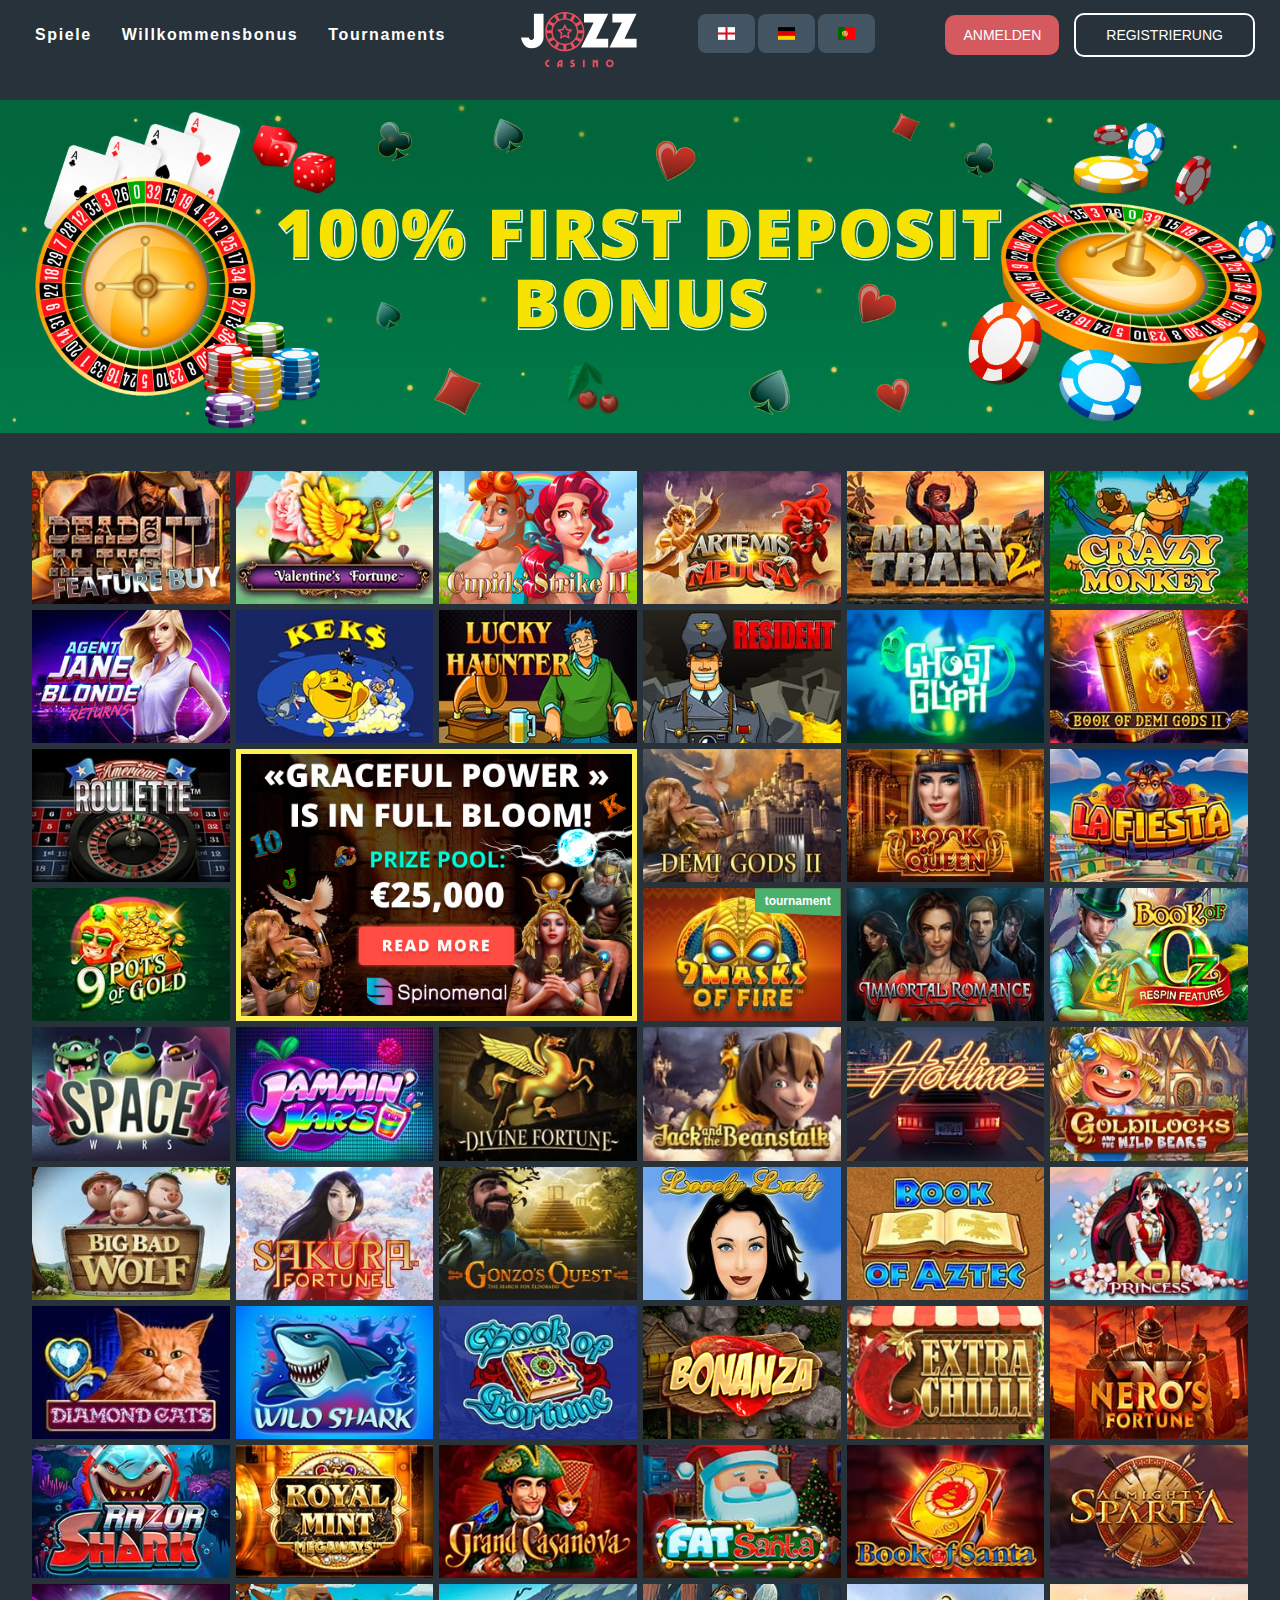
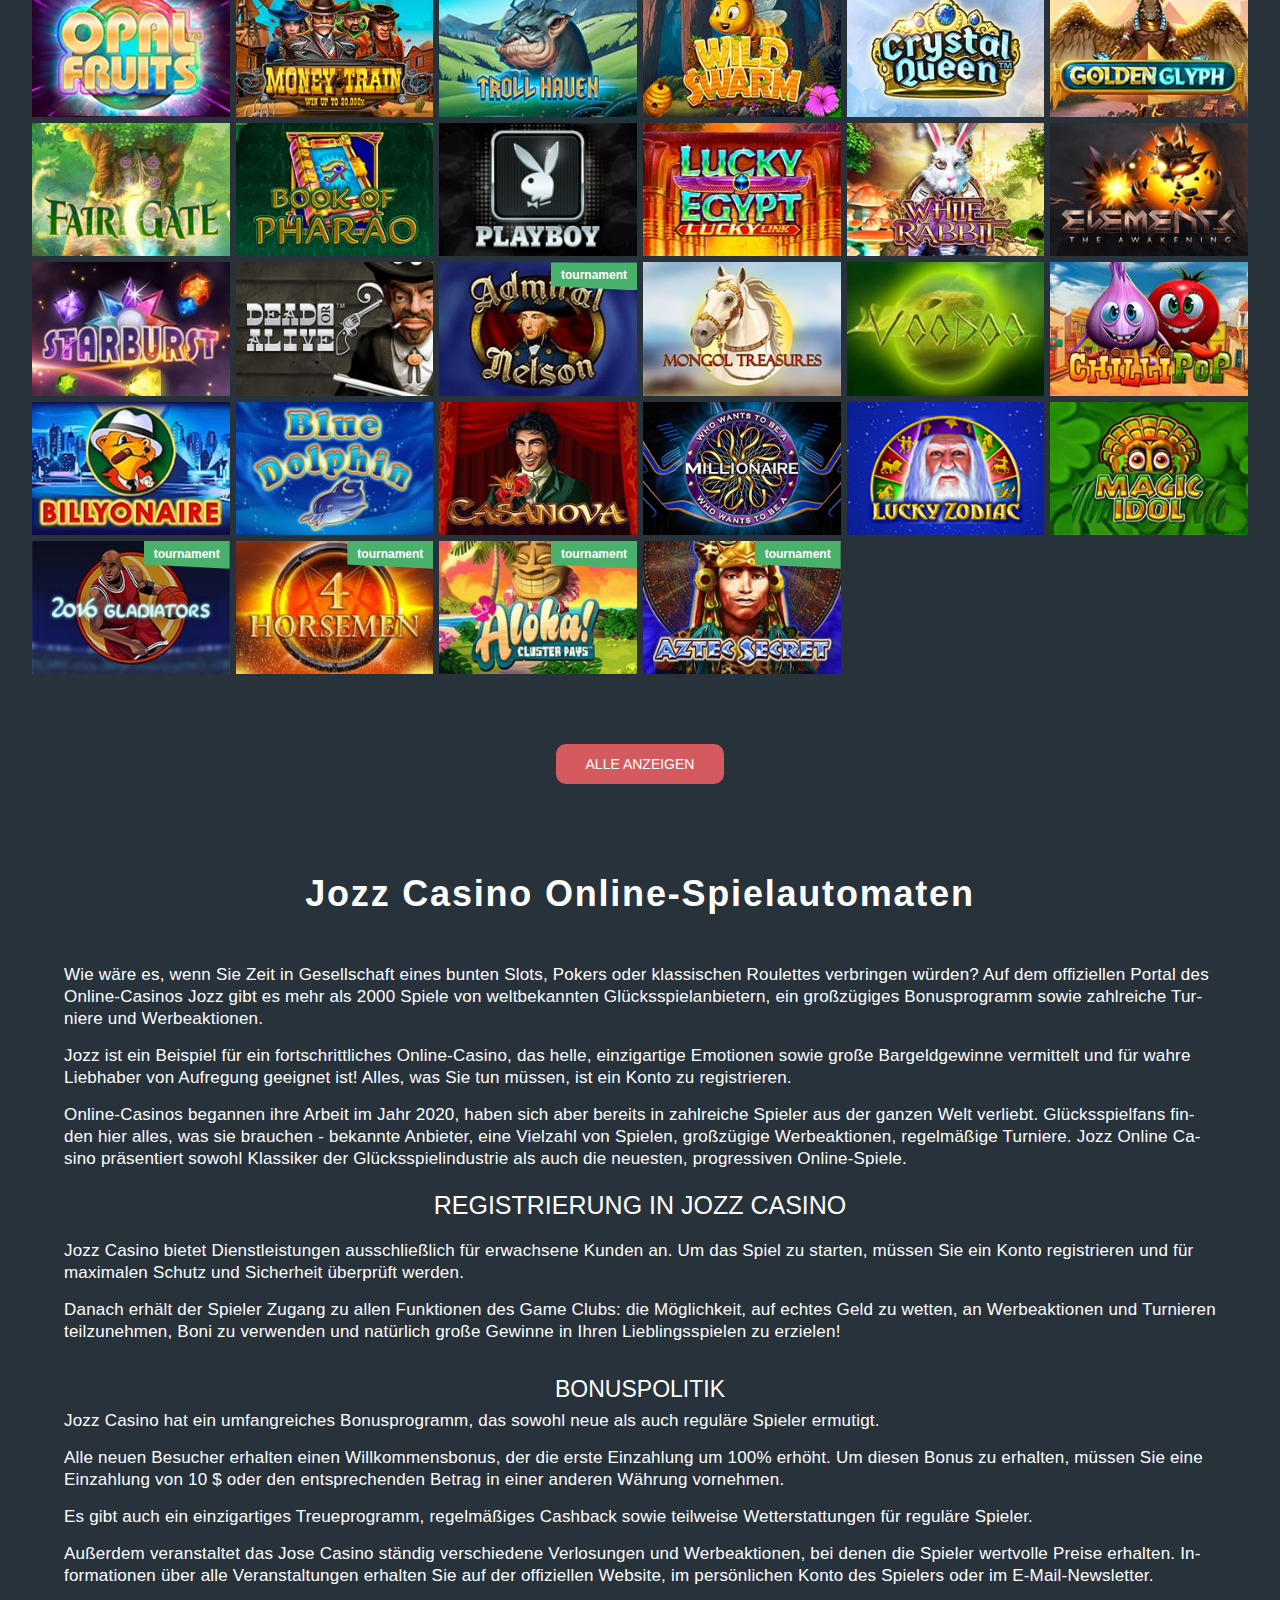
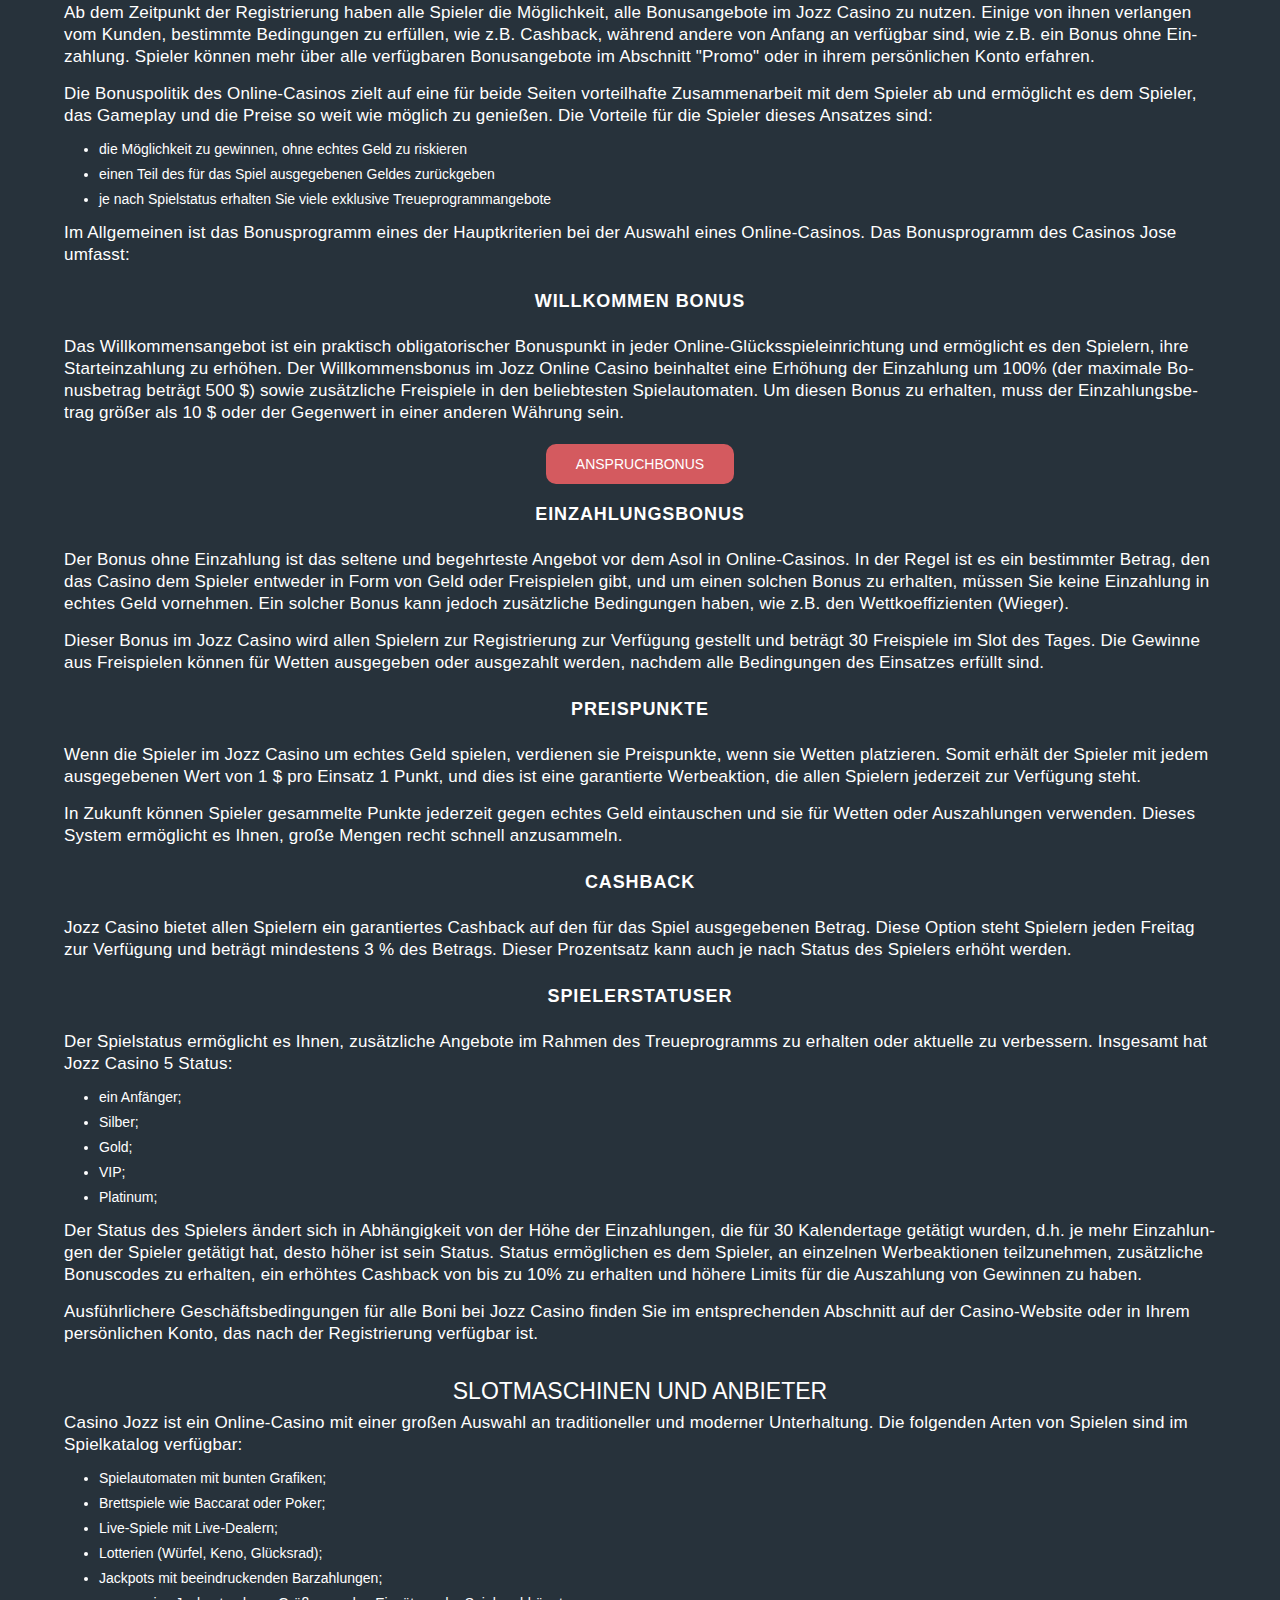
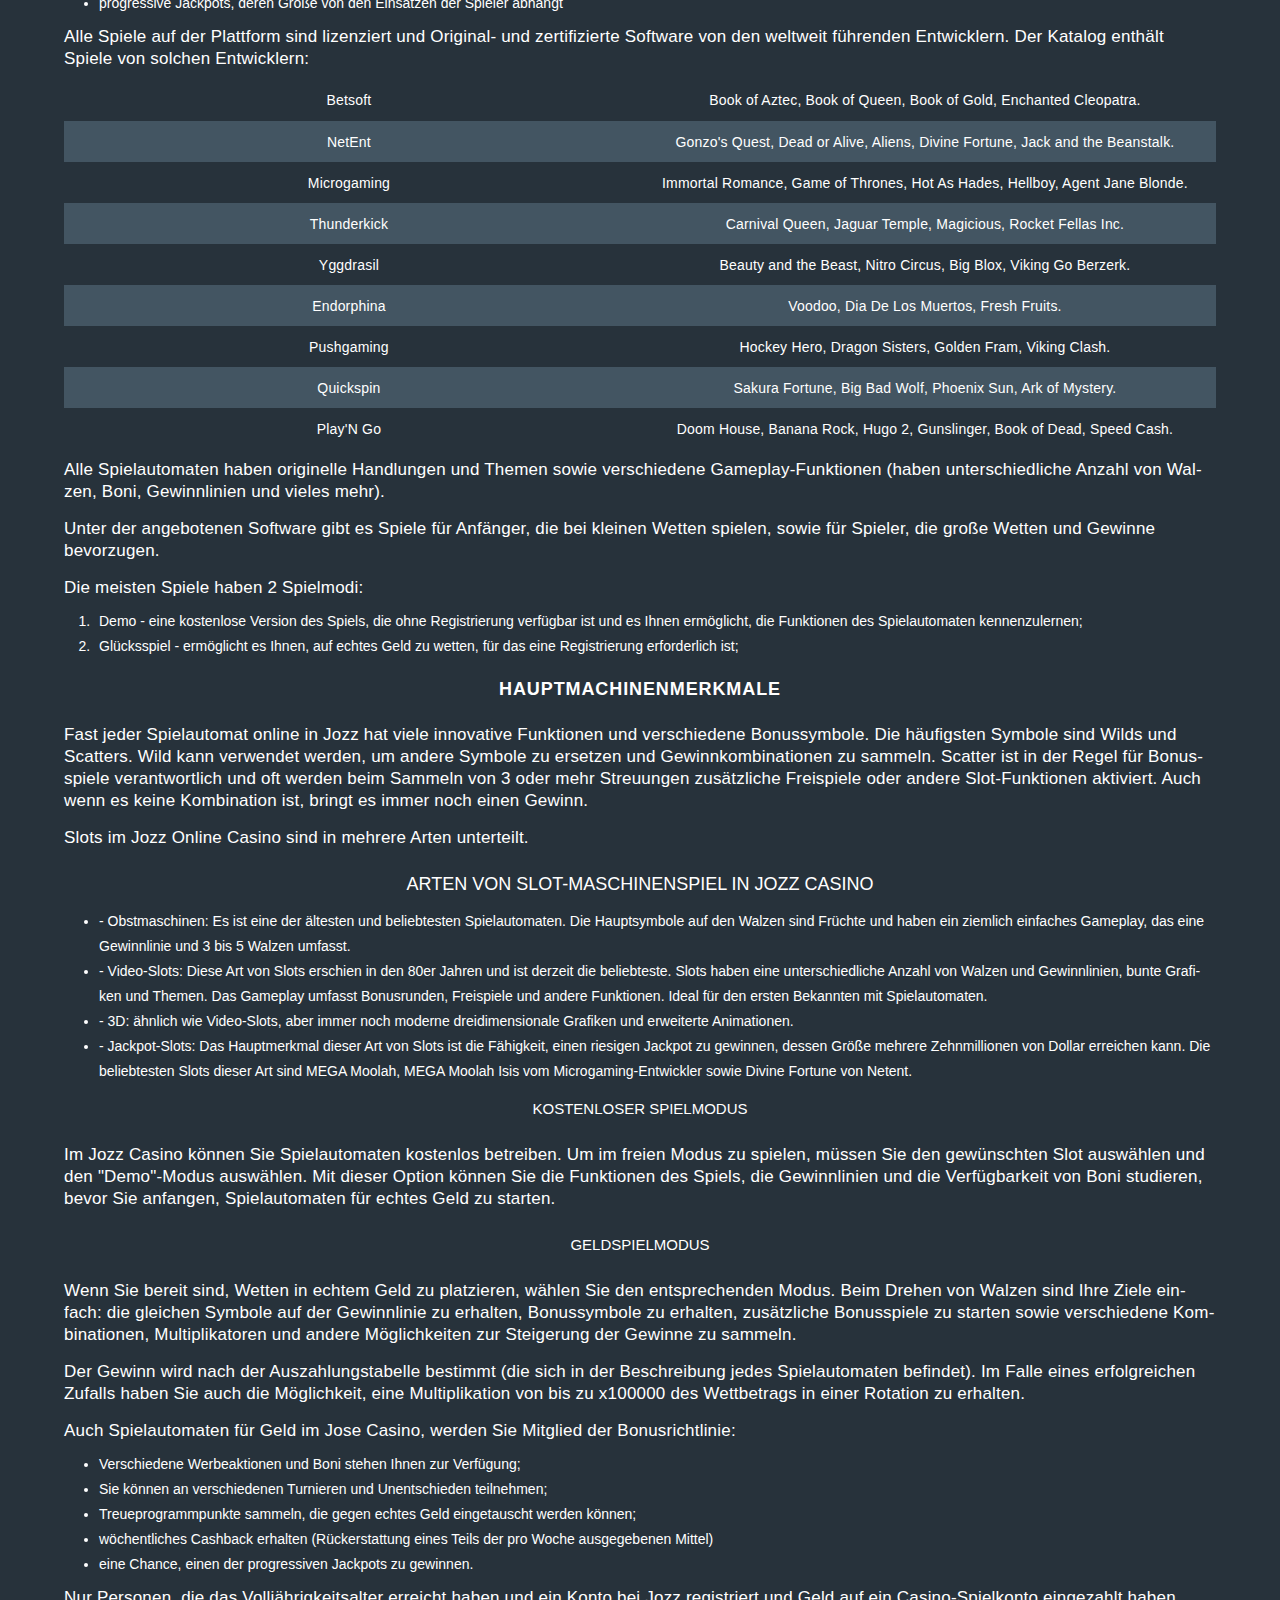
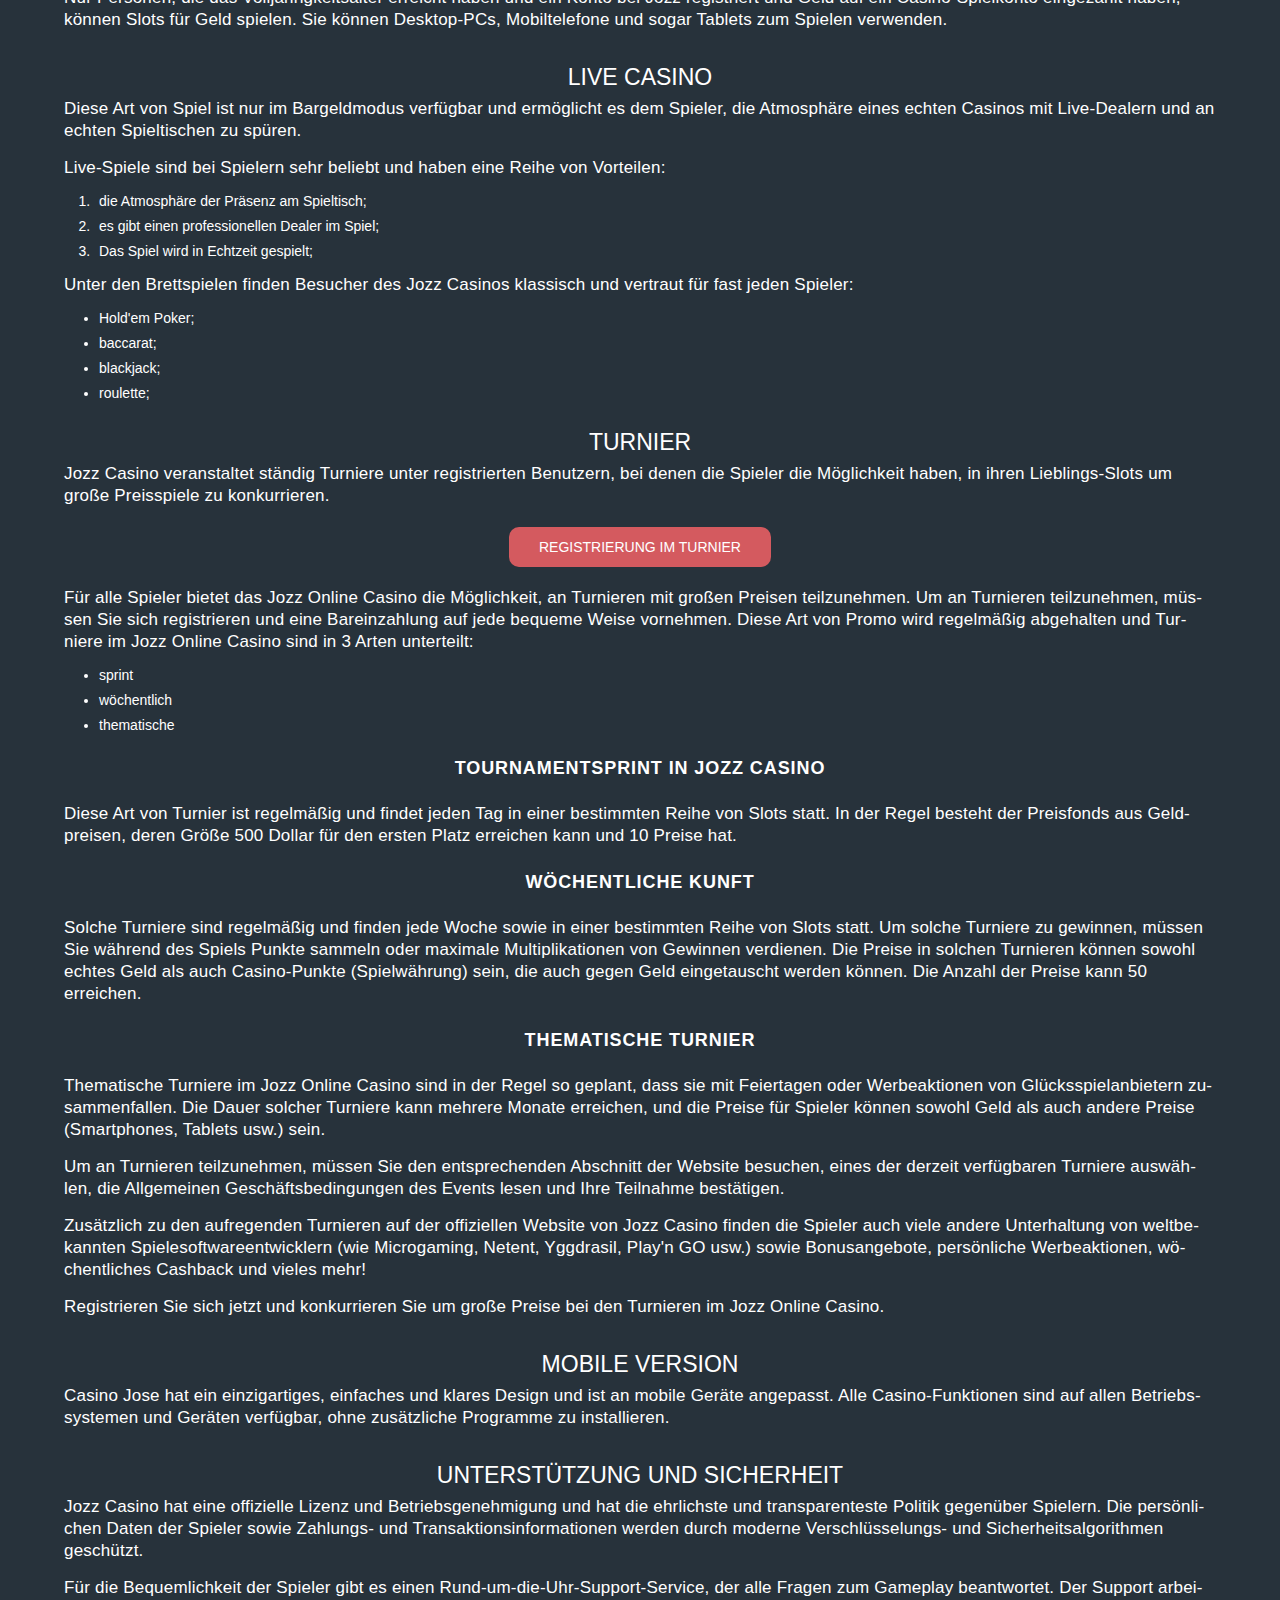
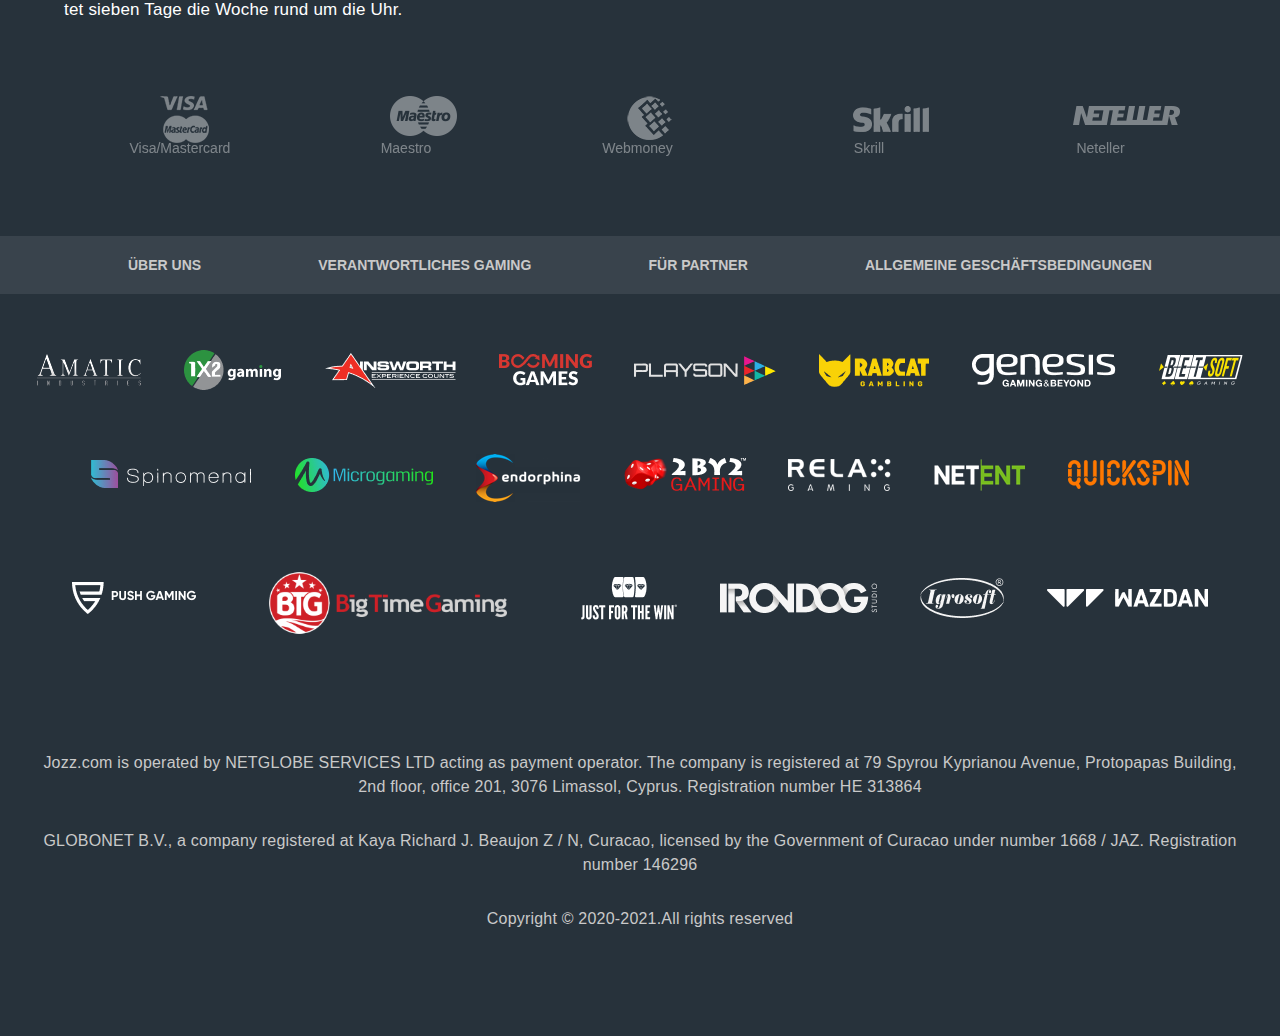
==== de/index.html @ e266ca29 "upd" ====
<!DOCTYPE html>
<html xmlns="http://www.w3.org/1999/xhtml" lang="de">
<head>
    <meta charset="UTF-8">
    <meta content="True" name="HandheldFriendly">
    <meta name="theme-color" content="#34424c">
    <meta name="viewport" content="initial-scale=1.0,minimum-scale=1.0,maximum-scale=1.0,width=device-width">
    <link rel="shortcut icon" type="image/x-icon" href="../favicon.ico">
    <link rel="alternate" href="https://jozz-casino.github.io/" hreflang="en">
    <link rel="alternate" href="https://jozz-casino.github.io/de/" hreflang="de">
    <link rel="alternate" href="https://jozz-casino.github.io/pt/" hreflang="pt">
    <link rel="canonical" href="https://jozz-casino.github.io/de/">
    <title>Jozz online casino | Offizielle website von Jozz Casino</title>
    <meta name="title" content="Jozz online casino | Offizielle website von Jozz Casino">
    <meta name="description" content="Der offizielle Website-Eintrag von Jozz Online Casino ist eine Halle mit lizenzierten Glücksspiel-und Spielautomaten.">
    <meta name="keywords" content="jozzcasino, jozz casino, slots machine, online gambling">
    <link type="text/css" rel="stylesheet" href="../main.css">
    <link type="text/css" rel="stylesheet" href="../flag-icon.min.css">
</head>
    <body style="overflow-y: scroll;">
    <div class="middle-position js-navigator-mob">
        <div class="middle-sidebar">
            <div class="middle-sidebar__wrap">
            <div class="navigator js-navigator">
            <div class="navigator__item js-game-link"><a href="#game" class="navigator__link"><span class="navigator-title">Spiele</span></a></div>
            <div class="navigator__item"><a href="#welcomebonus" class="navigator__link js-news-tab"><span class="navigator-title">Willkommensbonus</span></a></div>
						<div class="navigator__item"><a href="#tournaments" class="navigator__link js-tournament-tab"><span class="navigator-title">Tournaments</span></a></div>
            
            <div class="navigator__item">
	          <a id="change_lang_mob" hreflang="en" href="/"><span class="flag-icon flag-icon-gb-eng"></span></a>
	          <a id="change_lang_mob" hreflang="de"><span class="flag-icon flag-icon-de"></span></a>
	          <a id="change_lang_mob" hreflang="pt" href="/pt/"><span class="flag-icon flag-icon-pt"></span></a>
	           </div>

                </div>           
            </div>
        </div>
    </div>

    <div class="main-wrapper">

    
    <div class="header">
        
        <nav class="header__nav js-navbar js-navbar-top">
        <div class="header__nav-navigation">
        <div class="header__nav-item"><a href="#game" class="header__nav-link js-game-link">Spiele</a></div>
        <div class="header__nav-item"><a href="#welcomebonus" class="header__nav-link js-news-tab">Willkommensbonus</a></div>
        <div class="header__nav-item"><a href="#tournaments" class="header__nav-link js-tournament-tab">Tournaments</a></div>
				</div>              
<img class="logo__image" onclick="window.open('/goto/')"  src="../main-logo.svg" alt="Jozz casino">
            <div class="header__nav-locale">
            <a hreflang="en" id="change_lang" href="/"><span class="flag-icon flag-icon-gb-eng"></span></a>
            <a hreflang="de" id="change_lang"><span class="flag-icon flag-icon-de"></span></a>
            <a hreflang="pt" id="change_lang" href="/pt/"><span class="flag-icon flag-icon-pt"></span></a>
            </div>
 
            <div class="header__nav-login">
            <a href="/goto/" class="btn btn-registration">ANMELDEN</a>
            <a href="/goto/" class="btn-secondary btn-login">REGISTRIERUNG</a>
            </div>
        </nav>        
    </div>
<div class="main-box">
<div class="main">
	
<div class="carousel-main-block">
<a href="/goto/"><img class="carousel-image" data-u="image" src="../banner.jpeg" alt="slider-image-101"></a>
</div>
            
<div class="tiles-block" id="game">
	                   <div class="game-list game-list--wrapper transition">
		                   
		                   <div class="game-list__item"> <div class="game-item"><picture><img src="../deadoralive2fb_not_mobile_sw.jpg" class="v-lazy-image v-lazy-image-loaded" alt=""></picture>  <div class="game-item__hover"><div class="game-item__name"><span>Dead or Alive 2™</span></div> <div>  <span><a href="/goto/" class="game-item__play" rel="nofollow" target="_blank"></a> <a href="/goto/" class="game-item__demo-title" rel="nofollow" target="_blank">Demo</a></span></div></div></div></div><div class="game-list__item"> <div class="game-item"><picture><img src="../SlotMachine_ValentinesFortune.jpg" class="v-lazy-image v-lazy-image-loaded" alt=""></picture>  <div class="game-item__hover"><div class="game-item__name"><span>Valentine’s Fortune</span></div> <div>  <span><a href="/goto/" class="game-item__play" rel="nofollow" target="_blank"></a> <a href="/goto/" class="game-item__demo-title" rel="nofollow" target="_blank">
                                       Demo
                                   </a></span></div></div></div></div><div class="game-list__item"> <div class="game-item"><picture><img src="../SlotMachine_CupidStrike2.jpg" class="v-lazy-image v-lazy-image-loaded" alt=""></picture>  <div class="game-item__hover"><div class="game-item__name"><span>Cupid Strike 2</span></div> <div>  <span><a href="/goto/" class="game-item__play" rel="nofollow" target="_blank"></a> <a href="/goto/" class="game-item__demo-title" rel="nofollow" target="_blank">
                                       Demo
                                   </a></span></div></div></div></div><div class="game-list__item"> <div class="game-item"><picture><img src="../artemisvsmedusa.jpg" class="v-lazy-image v-lazy-image-loaded" alt=""></picture>  <div class="game-item__hover"><div class="game-item__name"><span>Artemis vs Medusa</span></div> <div>  <span><a href="/goto/" class="game-item__play" rel="nofollow" target="_blank"></a> <a href="/goto/" class="game-item__demo-title" rel="nofollow" target="_blank">
                                       Demo
                                   </a></span></div></div></div></div><div class="game-list__item"> <div class="game-item"><picture><img src="../moneytrain2.jpg" class="v-lazy-image v-lazy-image-loaded" alt=""></picture>  <div class="game-item__hover"><div class="game-item__name"><span>Money Train 2</span></div> <div>  <span><a href="/goto/" class="game-item__play" rel="nofollow" target="_blank"></a> <a href="/goto/" class="game-item__demo-title" rel="nofollow" target="_blank">
                                       Demo
                                   </a></span></div></div></div></div><div class="game-list__item"> <div class="game-item"><picture><img src="../crazymonkey.jpg" class="v-lazy-image v-lazy-image-loaded" alt=""></picture>  <div class="game-item__hover"><div class="game-item__name"><span>Crazy Monkey</span></div> <div>  <span><a href="/goto/" class="game-item__play" rel="nofollow" target="_blank"></a> <a href="/goto/" class="game-item__demo-title" rel="nofollow" target="_blank">
                                       Demo
                                   </a></span></div></div></div></div><div class="game-list__item"> <div class="game-item"><picture><img src="../agentjaneblondereturnsDesktop.jpg" class="v-lazy-image v-lazy-image-loaded" alt=""></picture>  <div class="game-item__hover"><div class="game-item__name"><span>Spinoween</span></div> <div>  <span><a href="/goto/" class="game-item__play" rel="nofollow" target="_blank"></a> <a href="/goto/" class="game-item__demo-title" rel="nofollow" target="_blank">
                                       Demo
                                   </a></span></div></div></div></div><div class="game-list__item"> <div class="game-item"><picture><img src="../keks.jpg" class="v-lazy-image v-lazy-image-loaded" alt=""></picture>  <div class="game-item__hover"><div class="game-item__name"><span>Keks</span></div> <div>  <span><a href="/goto/" class="game-item__play" rel="nofollow" target="_blank"></a> <a href="/goto/" class="game-item__demo-title" rel="nofollow" target="_blank">
                                       Demo
                                   </a></span></div></div></div></div><div class="game-list__item"> <div class="game-item"><picture><img src="../luckyhaunter.jpg" class="v-lazy-image v-lazy-image-loaded" alt=""></picture>  <div class="game-item__hover"><div class="game-item__name"><span>Lucky Haunter</span></div> <div>  <span><a href="/goto/" class="game-item__play" rel="nofollow" target="_blank"></a> <a href="/goto/" class="game-item__demo-title" rel="nofollow" target="_blank">
                                       Demo
                                   </a></span></div></div></div></div><div class="game-list__item"> <div class="game-item"><picture><img src="../resident.jpg" class="v-lazy-image v-lazy-image-loaded" alt=""></picture>  <div class="game-item__hover"><div class="game-item__name"><span>Resident</span></div> <div>  <span><a href="/goto/" class="game-item__play" rel="nofollow" target="_blank"></a> <a href="/goto/" class="game-item__demo-title" rel="nofollow" target="_blank">
                                       Demo
                                   </a></span></div></div></div></div><div class="game-list__item"> <div class="game-item"><picture><img src="../ghostglyph.jpg" class="v-lazy-image v-lazy-image-loaded" alt=""></picture>  <div class="game-item__hover"><div class="game-item__name"><span>Ghost Glyph</span></div> <div>  <span><a href="/goto/" class="game-item__play" rel="nofollow" target="_blank"></a> <a href="/goto/" class="game-item__demo-title" rel="nofollow" target="_blank">
                                       Demo
                                   </a></span></div></div></div></div><div class="game-list__item"> <div class="game-item"><picture><img src="../SlotMachine_BookOfDemiGods2.jpg" class="v-lazy-image v-lazy-image-loaded" alt=""></picture>  <div class="game-item__hover"><div class="game-item__name"><span>Book Of Demi Gods II</span></div> <div>  <span><a href="/goto/" class="game-item__play" rel="nofollow" target="_blank"></a> <a href="/goto/" class="game-item__demo-title" rel="nofollow" target="_blank">
                                       Demo
                                   </a></span></div></div></div></div><div class="game-list__item"> <div class="game-item"><picture><img src="../americanroulette3_not_mobile_sw.jpg" class="v-lazy-image v-lazy-image-loaded" alt=""></picture>  <div class="game-item__hover"><div class="game-item__name"><span>Penny Fruits</span></div> <div>  <span><a href="/goto/" class="game-item__play" rel="nofollow" target="_blank"></a> <a href="/goto/" class="game-item__demo-title" rel="nofollow" target="_blank">
                                       Demo
                                   </a></span></div></div></div></div><div class="game-list__item"> <div class="game-item"><picture><img src="../SlotMachine_DemiGods2-15E.jpg" class="v-lazy-image v-lazy-image-loaded" alt=""></picture>  <div class="game-item__hover"><div class="game-item__name"><span>Demi Gods 2</span></div> <div>  <span><a href="/goto/" class="game-item__play" rel="nofollow" target="_blank"></a> <a href="/goto/" class="game-item__demo-title" rel="nofollow" target="_blank">
                                       Demo
                                   </a></span></div></div></div></div><div class="game-list__item"> <div class="game-item"><picture><img src="../bookofqueen.jpg" class="v-lazy-image v-lazy-image-loaded" alt=""></picture>  <div class="game-item__hover"><div class="game-item__name"><span>Story Of Hercules</span></div> <div>  <span><a href="/goto/" class="game-item__play" rel="nofollow" target="_blank"></a> <a href="/goto/" class="game-item__demo-title" rel="nofollow" target="_blank">
                                       Demo
                                   </a></span></div></div></div></div><div class="game-list__item"> <div class="game-item"><picture><img src="../lafiesta.jpg" class="v-lazy-image v-lazy-image-loaded" alt=""></picture>  <div class="game-item__hover"><div class="game-item__name"><span>La Fiesta</span></div> <div>  <span><a href="/goto/" class="game-item__play" rel="nofollow" target="_blank"></a> <a href="/goto/" class="game-item__demo-title" rel="nofollow" target="_blank">
                                       Demo
                                   </a></span></div></div></div></div><div class="game-list__item"> <div class="game-item"><picture><img src="../9potsOfGoldDesktop.jpg" class="v-lazy-image v-lazy-image-loaded" alt=""></picture>  <div class="game-item__hover"><div class="game-item__name"><span>9 Pots Of Gold</span></div> <div>  <span><a href="/goto/" class="game-item__play" rel="nofollow" target="_blank"></a> <a href="/goto/" class="game-item__demo-title" rel="nofollow" target="_blank">
                                       Demo
                                   </a></span></div></div></div></div><div class="game-list__item"> <div class="game-item"><picture><img src="../9masksOfFireDesktop.jpg" class="v-lazy-image v-lazy-image-loaded" alt=""></picture> <span class="game-item__status game-item__status--tournament">
                            tournament
                        </span> <div class="game-item__hover"><div class="game-item__name"><span>9 Masks Of Fire</span></div> <div>  <span><a href="/goto/" class="game-item__play" rel="nofollow" target="_blank"></a> <a href="/goto/" class="game-item__demo-title" rel="nofollow" target="_blank">
                                       Demo
                                   </a></span></div></div></div></div><div class="game-list__item"> <div class="game-item"><picture><img src="../immortalRomanceDesktop.jpg" class="v-lazy-image v-lazy-image-loaded" alt=""></picture>  <div class="game-item__hover"><div class="game-item__name"><span>Immortal Romance</span></div> <div>  <span><a href="/goto/" class="game-item__play" rel="nofollow" target="_blank"></a> <a href="/goto/" class="game-item__demo-title" rel="nofollow" target="_blank">
                                       Demo
                                   </a></span></div></div></div></div><div class="game-list__item"> <div class="game-item"><picture><img src="../bookOfOzDesktop.jpg" class="v-lazy-image v-lazy-image-loaded" alt=""></picture>  <div class="game-item__hover"><div class="game-item__name"><span>Book Of Oz</span></div> <div>  <span><a href="/goto/" class="game-item__play" rel="nofollow" target="_blank"></a> <a href="/goto/" class="game-item__demo-title" rel="nofollow" target="_blank">
                                       Demo
                                   </a></span></div></div></div></div><div class="game-list__item"> <div class="game-item"><picture><img src="../spacewars_not_mobile_sw.jpg" class="v-lazy-image v-lazy-image-loaded" alt=""></picture>  <div class="game-item__hover"><div class="game-item__name"><span>Space Wars</span></div> <div>  <span><a href="/goto/" class="game-item__play" rel="nofollow" target="_blank"></a> <a href="/goto/" class="game-item__demo-title" rel="nofollow" target="_blank">
                                       Demo
                                   </a></span></div></div></div></div><div class="game-list__item"> <div class="game-item"><picture><img src="../jamminjars.jpg" class="v-lazy-image v-lazy-image-loaded" alt=""></picture>  <div class="game-item__hover"><div class="game-item__name"><span>Jammin Jars</span></div> <div>  <span><a href="/goto/" class="game-item__play" rel="nofollow" target="_blank"></a> <a href="/goto/" class="game-item__demo-title" rel="nofollow" target="_blank">
                                       Demo
                                   </a></span></div></div></div></div><div class="game-list__item"> <div class="game-item"><picture><img src="../godsoffortune_not_mobile_sw.jpg" class="v-lazy-image v-lazy-image-loaded" alt=""></picture>  <div class="game-item__hover"><div class="game-item__name"><span>Divine Fortune</span></div> <div>  <span><a href="/goto/" class="game-item__play" rel="nofollow" target="_blank"></a> <a href="/goto/" class="game-item__demo-title" rel="nofollow" target="_blank">
                                       Demo
                                   </a></span></div></div></div></div><div class="game-list__item"> <div class="game-item"><picture><img src="../jackandbeanstalk_not_mobile_sw.jpg" class="v-lazy-image v-lazy-image-loaded" alt=""></picture>  <div class="game-item__hover"><div class="game-item__name"><span>Jack And The Beanstalk</span></div> <div>  <span><a href="/goto/" class="game-item__play" rel="nofollow" target="_blank"></a> <a href="/goto/" class="game-item__demo-title" rel="nofollow" target="_blank">
                                       Demo
                                   </a></span></div></div></div></div><div class="game-list__item"> <div class="game-item"><picture><img src="../hotline_not_mobile_sw.jpg" class="v-lazy-image v-lazy-image-loaded" alt=""></picture>  <div class="game-item__hover"><div class="game-item__name"><span>Hotline</span></div> <div>  <span><a href="/goto/" class="game-item__play" rel="nofollow" target="_blank"></a> <a href="/goto/" class="game-item__demo-title" rel="nofollow" target="_blank">
                                       Demo
                                   </a></span></div></div></div></div><div class="game-list__item"> <div class="game-item"><picture><img src="../goldilocks2.jpg" class="v-lazy-image v-lazy-image-loaded" alt=""></picture>  <div class="game-item__hover"><div class="game-item__name"><span>Goldilocks And The Wild Bears</span></div> <div>  <span><a href="/goto/" class="game-item__play" rel="nofollow" target="_blank"></a> <a href="/goto/" class="game-item__demo-title" rel="nofollow" target="_blank">
                                       Demo
                                   </a></span></div></div></div></div><div class="game-list__item"> <div class="game-item"><picture><img src="../bbw.jpg" class="v-lazy-image v-lazy-image-loaded" alt=""></picture>  <div class="game-item__hover"><div class="game-item__name"><span>Big Bad Wolf</span></div> <div>  <span><a href="/goto/" class="game-item__play" rel="nofollow" target="_blank"></a> <a href="/goto/" class="game-item__demo-title" rel="nofollow" target="_blank">
                                       Demo
                                   </a></span></div></div></div></div><div class="game-list__item"> <div class="game-item"><picture><img src="../sakurafortune.jpg" class="v-lazy-image v-lazy-image-loaded" alt=""></picture>  <div class="game-item__hover"><div class="game-item__name"><span>Sakura Fortune</span></div> <div>  <span><a href="/goto/" class="game-item__play" rel="nofollow" target="_blank"></a> <a href="/goto/" class="game-item__demo-title" rel="nofollow" target="_blank">
                                       Demo
                                   </a></span></div></div></div></div><div class="game-list__item"> <div class="game-item"><picture><img src="../eldorado_not_mobile_sw.jpg" class="v-lazy-image v-lazy-image-loaded" alt=""></picture>  <div class="game-item__hover"><div class="game-item__name"><span>Gonzo's Quest</span></div> <div>  <span><a href="/goto/" class="game-item__play" rel="nofollow" target="_blank"></a> <a href="/goto/" class="game-item__demo-title" rel="nofollow" target="_blank">
                                       Demo
                                   </a></span></div></div></div></div><div class="game-list__item"> <div class="game-item"><picture><img src="../ladyluck.jpg" class="v-lazy-image v-lazy-image-loaded" alt=""></picture>  <div class="game-item__hover"><div class="game-item__name"><span>Lovely Lady</span></div> <div>  <span><a href="/goto/" class="game-item__play" rel="nofollow" target="_blank"></a> <a href="/goto/" class="game-item__demo-title" rel="nofollow" target="_blank">
                                       Demo
                                   </a></span></div></div></div></div><div class="game-list__item"> <div class="game-item"><picture><img src="../bookofaztec.jpg" class="v-lazy-image v-lazy-image-loaded" alt=""></picture>  <div class="game-item__hover"><div class="game-item__name"><span>Book Of Aztec</span></div> <div>  <span><a href="/goto/" class="game-item__play" rel="nofollow" target="_blank"></a> <a href="/goto/" class="game-item__demo-title" rel="nofollow" target="_blank">
                                       Demo
                                   </a></span></div></div></div></div><div class="game-list__item"> <div class="game-item"><picture><img src="../koiprincess_not_mobile_sw.jpg" class="v-lazy-image v-lazy-image-loaded" alt=""></picture>  <div class="game-item__hover"><div class="game-item__name"><span>Koi Princess</span></div> <div>  <span><a href="/goto/" class="game-item__play" rel="nofollow" target="_blank"></a> <a href="/goto/" class="game-item__demo-title" rel="nofollow" target="_blank">
                                       Demo
                                   </a></span></div></div></div></div><div class="game-list__item"> <div class="game-item"><picture><img src="../diamondcats.jpg" class="v-lazy-image v-lazy-image-loaded" alt=""></picture>  <div class="game-item__hover"><div class="game-item__name"><span>Diamond Cats</span></div> <div>  <span><a href="/goto/" class="game-item__play" rel="nofollow" target="_blank"></a> <a href="/goto/" class="game-item__demo-title" rel="nofollow" target="_blank">
                                       Demo
                                   </a></span></div></div></div></div><div class="game-list__item"> <div class="game-item"><picture><img src="../wildshark.jpg" class="v-lazy-image v-lazy-image-loaded" alt=""></picture>  <div class="game-item__hover"><div class="game-item__name"><span>Wild Shark</span></div> <div>  <span><a href="/goto/" class="game-item__play" rel="nofollow" target="_blank"></a> <a href="/goto/" class="game-item__demo-title" rel="nofollow" target="_blank">
                                       Demo
                                   </a></span></div></div></div></div><div class="game-list__item"> <div class="game-item"><picture><img src="../bookoffortune.jpg" class="v-lazy-image v-lazy-image-loaded" alt=""></picture>  <div class="game-item__hover"><div class="game-item__name"><span>Book Of Fortune</span></div> <div>  <span><a href="/goto/" class="game-item__play" rel="nofollow" target="_blank"></a> <a href="/goto/" class="game-item__demo-title" rel="nofollow" target="_blank">
                                       Demo
                                   </a></span></div></div></div></div><div class="game-list__item"> <div class="game-item"><picture><img src="../bonanzaDesktop.jpg" class="v-lazy-image v-lazy-image-loaded" alt=""></picture>  <div class="game-item__hover"><div class="game-item__name"><span>Bonanza</span></div> <div>  <span><a href="/goto/" class="game-item__play" rel="nofollow" target="_blank"></a> <a href="/goto/" class="game-item__demo-title" rel="nofollow" target="_blank">
                                       Demo
                                   </a></span></div></div></div></div><div class="game-list__item"> <div class="game-item"><picture><img src="../extraChilliDesktop.jpg" class="v-lazy-image v-lazy-image-loaded" alt=""></picture>  <div class="game-item__hover"><div class="game-item__name"><span>Extra Chilli</span></div> <div>  <span><a href="/goto/" class="game-item__play" rel="nofollow" target="_blank"></a> <a href="/goto/" class="game-item__demo-title" rel="nofollow" target="_blank">
                                       Demo
                                   </a></span></div></div></div></div><div class="game-list__item"> <div class="game-item"><picture><img src="../nerosfortune.jpg" class="v-lazy-image v-lazy-image-loaded" alt=""></picture>  <div class="game-item__hover"><div class="game-item__name"><span>Nero's Fortune</span></div> <div>  <span><a href="/goto/" class="game-item__play" rel="nofollow" target="_blank"></a> <a href="/goto/" class="game-item__demo-title" rel="nofollow" target="_blank">
                                       Demo
                                   </a></span></div></div></div></div><div class="game-list__item"> <div class="game-item"><picture><img src="../razorshark.jpg" class="v-lazy-image v-lazy-image-loaded" alt=""></picture>  <div class="game-item__hover"><div class="game-item__name"><span>Razor Shark</span></div> <div>  <span><a href="/goto/" class="game-item__play" rel="nofollow" target="_blank"></a> <a href="/goto/" class="game-item__demo-title" rel="nofollow" target="_blank">
                                       Demo
                                   </a></span></div></div></div></div><div class="game-list__item"> <div class="game-item"><picture><img src="../royalmint.jpg" class="v-lazy-image v-lazy-image-loaded" alt=""></picture>  <div class="game-item__hover"><div class="game-item__name"><span>Royal Mint</span></div> <div>  <span><a href="/goto/" class="game-item__play" rel="nofollow" target="_blank"></a> <a href="/goto/" class="game-item__demo-title" rel="nofollow" target="_blank">
                                       Demo
                                   </a></span></div></div></div></div><div class="game-list__item"> <div class="game-item"><picture><img src="../grandcasanova.jpg" class="v-lazy-image v-lazy-image-loaded" alt=""></picture>  <div class="game-item__hover"><div class="game-item__name"><span>Grand Casanova</span></div> <div>  <span><a href="/goto/" class="game-item__play" rel="nofollow" target="_blank"></a> <a href="/goto/" class="game-item__demo-title" rel="nofollow" target="_blank">
                                       Demo
                                   </a></span></div></div></div></div><div class="game-list__item"> <div class="game-item"><picture><img src="../fatsanta.jpg" class="v-lazy-image v-lazy-image-loaded" alt=""></picture>  <div class="game-item__hover"><div class="game-item__name"><span>Fat Santa</span></div> <div>  <span><a href="/goto/" class="game-item__play" rel="nofollow" target="_blank"></a> <a href="/goto/" class="game-item__demo-title" rel="nofollow" target="_blank">
                                       Demo
                                   </a></span></div></div></div></div><div class="game-list__item"> <div class="game-item"><picture><img src="../endorphina2_BookOfSanta@ENDORPHINA.jpg" class="v-lazy-image v-lazy-image-loaded" alt=""></picture>  <div class="game-item__hover"><div class="game-item__name"><span>Book Of Santa</span></div> <div>  <span><a href="/goto/" class="game-item__play" rel="nofollow" target="_blank"></a> <a href="/goto/" class="game-item__demo-title" rel="nofollow" target="_blank">
                                       Demo
                                   </a></span></div></div></div></div><div class="game-list__item"> <div class="game-item"><picture><img src="../endorphina2_AlmightySparta@ENDORPHINA.jpg" class="v-lazy-image v-lazy-image-loaded" alt=""></picture>  <div class="game-item__hover"><div class="game-item__name"><span>Almighty Sparta</span></div> <div>  <span><a href="/goto/" class="game-item__play" rel="nofollow" target="_blank"></a> <a href="/goto/" class="game-item__demo-title" rel="nofollow" target="_blank">
                                       Demo
                                   </a></span></div></div></div></div><div class="game-list__item"> <div class="game-item"><picture><img src="../opalfruits.jpg" class="v-lazy-image v-lazy-image-loaded" alt=""></picture>  <div class="game-item__hover"><div class="game-item__name"><span>Opal Fruits</span></div> <div>  <span><a href="/goto/l" class="game-item__play"></a> <a href="/goto/" class="game-item__demo-title" rel="nofollow" target="_blank">
                                       Demo
                                   </a></span></div></div></div></div><div class="game-list__item"> <div class="game-item"><picture><img src="../moneytrain.jpg" class="v-lazy-image v-lazy-image-loaded" alt=""></picture>  <div class="game-item__hover"><div class="game-item__name"><span>Money Train</span></div> <div>  <span><a href="/goto/" class="game-item__play" rel="nofollow" target="_blank"></a> <a href="/goto/" class="game-item__demo-title" rel="nofollow" target="_blank">
                                       Demo
                                   </a></span></div></div></div></div><div class="game-list__item"> <div class="game-item"><picture><img src="../endorphina2_TrollHaven@ENDORPHINA.jpg" class="v-lazy-image v-lazy-image-loaded" alt=""></picture>  <div class="game-item__hover"><div class="game-item__name"><span>Troll Haven</span></div> <div>  <span><a href="/goto/" class="game-item__play" rel="nofollow" target="_blank"></a> <a href="/goto/" class="game-item__demo-title" rel="nofollow" target="_blank">
                                       Demo
                                   </a></span></div></div></div></div><div class="game-list__item"> <div class="game-item"><picture><img src="../wildswarm.jpg" class="v-lazy-image v-lazy-image-loaded" alt=""></picture>  <div class="game-item__hover"><div class="game-item__name"><span>Wild Swarm</span></div> <div>  <span><a href="/goto/" class="game-item__play" rel="nofollow" target="_blank"></a> <a href="/goto/" class="game-item__demo-title" rel="nofollow" target="_blank">
                                       Demo
                                   </a></span></div></div></div></div><div class="game-list__item"> <div class="game-item"><picture><img src="../crystalqueen.jpg" class="v-lazy-image v-lazy-image-loaded" alt=""></picture>  <div class="game-item__hover"><div class="game-item__name"><span>Crystal Queen</span></div> <div>  <span><a href="/goto/" class="game-item__play" rel="nofollow" target="_blank"></a> <a href="/goto/" class="game-item__demo-title" rel="nofollow" target="_blank">
                                       Demo
                                   </a></span></div></div></div></div><div class="game-list__item"> <div class="game-item"><picture><img src="../goldenglyph.jpg" class="v-lazy-image v-lazy-image-loaded" alt=""></picture>  <div class="game-item__hover"><div class="game-item__name"><span>Golden Glyph</span></div> <div>  <span><a href="/goto/" class="game-item__play" rel="nofollow" target="_blank"></a> <a href="/goto/" class="game-item__demo-title" rel="nofollow" target="_blank">
                                       Demo
                                   </a></span></div></div></div></div><div class="game-list__item"> <div class="game-item"><picture><img src="../fairygate.jpg" class="v-lazy-image v-lazy-image-loaded" alt=""></picture>  <div class="game-item__hover"><div class="game-item__name"><span>Fairy Gate</span></div> <div>  <span><a href="/goto/" class="game-item__play" rel="nofollow" target="_blank"></a> <a href="/goto/" class="game-item__demo-title" rel="nofollow" target="_blank">
                                       Demo
                                   </a></span></div></div></div></div><div class="game-list__item"> <div class="game-item"><picture><img src="../bookofpharao.jpg" class="v-lazy-image v-lazy-image-loaded" alt=""></picture>  <div class="game-item__hover"><div class="game-item__name"><span>Book Of Pharao</span></div> <div>  <span><a href="/goto/" class="game-item__play" rel="nofollow" target="_blank"></a> <a href="/goto/" class="game-item__demo-title" rel="nofollow" target="_blank">
                                       Demo
                                   </a></span></div></div></div></div><div class="game-list__item"> <div class="game-item"><picture><img src="../Playboy.png" class="v-lazy-image v-lazy-image-loaded" alt=""></picture>  <div class="game-item__hover"><div class="game-item__name"><span>Playboy</span></div> <div>  <span><a href="/goto/" class="game-item__play" rel="nofollow" target="_blank"></a> <a href="/goto/" class="game-item__demo-title" rel="nofollow" target="_blank">
                                       Demo
                                   </a></span></div></div></div></div><div class="game-list__item"> <div class="game-item"><picture><img src="../luckyegypt.jpg" class="v-lazy-image v-lazy-image-loaded" alt=""></picture>  <div class="game-item__hover"><div class="game-item__name"><span>Lucky Egypt</span></div> <div>  <span><a href="/goto/" class="game-item__play" rel="nofollow" target="_blank"></a> <a href="/goto/" class="game-item__demo-title" rel="nofollow" target="_blank">
                                       Demo
                                   </a></span></div></div></div></div><div class="game-list__item"> <div class="game-item"><picture><img src="../whiteRabbitDesktop.jpg" class="v-lazy-image v-lazy-image-loaded" alt=""></picture>  <div class="game-item__hover"><div class="game-item__name"><span>White Rabbit</span></div> <div>  <span><a href="/goto/" class="game-item__play" rel="nofollow" target="_blank"></a> <a href="/goto/" class="game-item__demo-title" rel="nofollow" target="_blank">
                                       Demo
                                   </a></span></div></div></div></div><div class="game-list__item"> <div class="game-item"><picture><img src="../elements_not_mobile_sw.jpg" class="v-lazy-image v-lazy-image-loaded" alt=""></picture>  <div class="game-item__hover"><div class="game-item__name"><span>Elements: The Awakening</span></div> <div>  <span><a href="/goto/" class="game-item__play" rel="nofollow" target="_blank"></a> <a href="/goto/" class="game-item__demo-title" rel="nofollow" target="_blank">
                                       Demo
                                   </a></span></div></div></div></div><div class="game-list__item"> <div class="game-item"><picture><img src="../starburst_not_mobile_sw.jpg" class="v-lazy-image v-lazy-image-loaded" alt=""></picture>  <div class="game-item__hover"><div class="game-item__name"><span>Starburst</span></div> <div>  <span><a href="/goto/" class="game-item__play" rel="nofollow" target="_blank"></a> <a href="/goto/" class="game-item__demo-title" rel="nofollow" target="_blank">
                                       Demo
                                   </a></span></div></div></div></div><div class="game-list__item"> <div class="game-item"><picture><img src="../deadoralive_not_mobile_sw.jpg" class="v-lazy-image v-lazy-image-loaded" alt=""></picture>  <div class="game-item__hover"><div class="game-item__name"><span>Dead Or Alive</span></div> <div>  <span><a href="/goto/" class="game-item__play" rel="nofollow" target="_blank"></a> <a href="/goto/" class="game-item__demo-title" rel="nofollow" target="_blank">
                                       Demo
                                   </a></span></div></div></div></div><div class="game-list__item"> <div class="game-item"><picture><img src="../admiral.jpg" class="v-lazy-image v-lazy-image-loaded" alt=""></picture> <span class="game-item__status game-item__status--tournament">
                            tournament
                        </span> <div class="game-item__hover"><div class="game-item__name"><span>Admiral Nelson</span></div> <div>  <span><a href="/goto/" class="game-item__play" rel="nofollow" target="_blank"></a> <a href="/goto/" class="game-item__demo-title" rel="nofollow" target="_blank">
                                       Demo
                                   </a></span></div></div></div></div><div class="game-list__item"> <div class="game-item"><picture><img src="../endorphina_MongolTreasures@ENDORPHINA.jpg" class="v-lazy-image v-lazy-image-loaded" alt=""></picture>  <div class="game-item__hover"><div class="game-item__name"><span>Mongol Treasure</span></div> <div>  <span><a href="/goto/" class="game-item__play" rel="nofollow" target="_blank"></a> <a href="/goto/" class="game-item__demo-title" rel="nofollow" target="_blank">
                                       Demo
                                   </a></span></div></div></div></div><div class="game-list__item"> <div class="game-item"><picture><img src="../endorphina2_Voodoo@ENDORPHINA.jpg" class="v-lazy-image v-lazy-image-loaded" alt=""></picture>  <div class="game-item__hover"><div class="game-item__name"><span>Voodoo</span></div> <div>  <span><a href="/goto/" class="game-item__play" rel="nofollow" target="_blank"></a> <a href="/goto/" class="game-item__demo-title" rel="nofollow" target="_blank">
                                       Demo
                                   </a></span></div></div></div></div><div class="game-list__item"> <div class="game-item"><picture><img src="../800.jpg" class="v-lazy-image v-lazy-image-loaded" alt=""></picture>  <div class="game-item__hover"><div class="game-item__name"><span>Chilli Pop</span></div> <div>  <span><a href="/goto/" class="game-item__play" rel="nofollow" target="_blank"></a> <a href="/goto/" class="game-item__demo-title" rel="nofollow" target="_blank">
                                       Demo
                                   </a></span></div></div></div></div><div class="game-list__item"> <div class="game-item"><picture><img src="../billyonaire.jpg" class="v-lazy-image v-lazy-image-loaded" alt=""></picture>  <div class="game-item__hover"><div class="game-item__name"><span>Billyonaire</span></div> <div>  <span><a href="/goto/" class="game-item__play" rel="nofollow" target="_blank"></a> <a href="/goto/" class="game-item__demo-title" rel="nofollow" target="_blank">
                                       Demo
                                   </a></span></div></div></div></div><div class="game-list__item"> <div class="game-item"><picture><img src="../bluedolphin.jpg" class="v-lazy-image v-lazy-image-loaded" alt=""></picture>  <div class="game-item__hover"><div class="game-item__name"><span>Blue Dolphin</span></div> <div>  <span><a href="/goto/" class="game-item__play" rel="nofollow" target="_blank"></a> <a href="/goto/" class="game-item__demo-title" rel="nofollow" target="_blank">
                                       Demo
                                   </a></span></div></div></div></div><div class="game-list__item"> <div class="game-item"><picture><img src="../casanova.jpg" class="v-lazy-image v-lazy-image-loaded" alt=""></picture>  <div class="game-item__hover"><div class="game-item__name"><span>Casanova</span></div> <div>  <span><a href="/goto/" class="game-item__play" rel="nofollow" target="_blank"></a> <a href="/goto/" class="game-item__demo-title" rel="nofollow" target="_blank">
                                       Demo
                                   </a></span></div></div></div></div><div class="game-list__item"> <div class="game-item"><picture><img src="../millionaireDesktop.jpg" class="v-lazy-image v-lazy-image-loaded" alt=""></picture>  <div class="game-item__hover"><div class="game-item__name"><span>Who Wants To Be A Millionaire</span></div> <div>  <span><a href="/goto/" class="game-item__play" rel="nofollow" target="_blank"></a> <a href="/goto/" class="game-item__demo-title" rel="nofollow" target="_blank">
                                       Demo
                                   </a></span></div></div></div></div><div class="game-list__item"> <div class="game-item"><picture><img src="../luckyzodiac.jpg" class="v-lazy-image v-lazy-image-loaded" alt=""></picture>  <div class="game-item__hover"><div class="game-item__name"><span>Lucky Zodiac</span></div> <div>  <span><a href="/goto/" class="game-item__play" rel="nofollow" target="_blank"></a> <a href="/goto/" class="game-item__demo-title" rel="nofollow" target="_blank">
                                       Demo
                                   </a></span></div></div></div></div><div class="game-list__item"> <div class="game-item"><picture><img src="../magicidol.jpg" class="v-lazy-image v-lazy-image-loaded" alt=""></picture>  <div class="game-item__hover"><div class="game-item__name"><span>Magic Idol</span></div> <div>  <span><a href="/goto/" class="game-item__play" rel="nofollow" target="_blank"></a> <a href="/goto/" class="game-item__demo-title" rel="nofollow" target="_blank">
                                       Demo
                                   </a></span></div></div></div></div><div class="game-list__item"> <div class="game-item"><picture><img src="../endorphina2_2016Gladiators@ENDORPHINA.jpg" class="v-lazy-image v-lazy-image-loaded" alt=""></picture> <span class="game-item__status game-item__status--tournament">
                            tournament
                        </span> <div class="game-item__hover"><div class="game-item__name"><span>2016 Gladiators</span></div> <div>  <span><a href="/goto/" class="game-item__play" rel="nofollow" target="_blank"></a> <a href="/goto/" class="game-item__demo-title" rel="nofollow" target="_blank">
                                       Demo
                                   </a></span></div></div></div></div><div class="game-list__item"> <div class="game-item"><picture><img src="../SlotMachine_4Horsemen.jpg" class="v-lazy-image v-lazy-image-loaded" alt=""></picture> <span class="game-item__status game-item__status--tournament">
                            tournament
                        </span> <div class="game-item__hover"><div class="game-item__name"><span>4 Horsemen</span></div> <div>  <span><a href="/goto/" class="game-item__play" rel="nofollow" target="_blank"></a> <a href="/goto/" class="game-item__demo-title" rel="nofollow" target="_blank">
                                       Demo
                                   </a></span></div></div></div></div><div class="game-list__item"> <div class="game-item"><picture><img src="../aloha_not_mobile_sw.jpg" class="v-lazy-image v-lazy-image-loaded" alt=""></picture> <span class="game-item__status game-item__status--tournament">
                            tournament
                        </span> <div class="game-item__hover"><div class="game-item__name"><span>Aloha! Cluster Pays</span></div> <div>  <span><a href="/goto/" class="game-item__play" rel="nofollow" target="_blank"></a> <a href="/goto/" class="game-item__demo-title" rel="nofollow" target="_blank">
                                       Demo
                                   </a></span></div></div></div></div><div class="game-list__item"> <div class="game-item"><picture><img src="../aztecsecret.jpg" class="v-lazy-image v-lazy-image-loaded" alt=""></picture> <span class="game-item__status game-item__status--tournament">
                            tournament
                        </span> <div class="game-item__hover"><div class="game-item__name"><span>Aztec Secret</span></div> <div>  <span><a href="/goto/" class="game-item__play" rel="nofollow" target="_blank"></a> <a href="/goto/" class="game-item__demo-title" rel="nofollow" target="_blank">
                                       Demo
                                   </a></span></div></div></div></div> <div class="game-list__promo-tile game-list__promo-tile--2"><div class="promo-tile__element"><a href="/goto/" class="promo-tile__inner"> <img src="../2.jpeg" class="v-lazy-image v-lazy-image-loaded" alt=""></a> <div class="promo-tile__hover"><div class="promo-tile__link-wrapper"><a href="/goto/" class="game-item__play game-item__play--lg"></a></div></div></div></div></div> 
                                   

<div class="loader-wrapper" style="">
	<span class="btn-more" onclick="location.href='/goto/'"><span class="btn more-box__text">Alle anzeigen</span></span>
</div> 
<div class="loader-wrapper" style="display: none;">
	<div class="lds-dual-ring"></div>
</div> 
<div>
</div>
</div>
		
</div>
        </div>


    <div class="hide-container static-text">
<h1 class="description-title" style="text-align: center;">Jozz Casino Online-Spielautomaten</h1>

<article class="description-text">
<span class="content-box">
<p>Wie wäre es, wenn Sie Zeit in Gesellschaft eines bunten Slots, Pokers oder klassischen Roulettes verbringen würden? Auf dem offiziellen Portal des Online-Casinos Jozz gibt es mehr als 2000 Spiele von weltbekannten Glücksspielanbietern, ein großzügiges Bonusprogramm sowie zahlreiche Turniere und Werbeaktionen.</p>
<p>Jozz ist ein Beispiel für ein fortschrittliches Online-Casino, das helle, einzigartige Emotionen sowie große Bargeldgewinne vermittelt und für wahre Liebhaber von Aufregung geeignet ist! Alles, was Sie tun müssen, ist ein Konto zu registrieren.</p>
<p>Online-Casinos begannen ihre Arbeit im Jahr 2020, haben sich aber bereits in zahlreiche Spieler aus der ganzen Welt verliebt. Glücksspielfans finden hier alles, was sie brauchen - bekannte Anbieter, eine Vielzahl von Spielen, großzügige Werbeaktionen, regelmäßige Turniere. Jozz Online Casino präsentiert sowohl Klassiker der Glücksspielindustrie als auch die neuesten, progressiven Online-Spiele.</p>
<h2>REGISTRIERUNG IN JOZZ CASINO</h2>
<p>Jozz Casino bietet Dienstleistungen ausschließlich für erwachsene Kunden an. Um das Spiel zu starten, müssen Sie ein Konto registrieren und für maximalen Schutz und Sicherheit überprüft werden.</p>
<p>Danach erhält der Spieler Zugang zu allen Funktionen des Game Clubs: die Möglichkeit, auf echtes Geld zu wetten, an Werbeaktionen und Turnieren teilzunehmen, Boni zu verwenden und natürlich große Gewinne in Ihren Lieblingsspielen zu erzielen!</p>
<h3>BONUSPOLITIK</h3>
<p>Jozz Casino hat ein umfangreiches Bonusprogramm, das sowohl neue als auch reguläre Spieler ermutigt.</p>
<p>Alle neuen Besucher erhalten einen Willkommensbonus, der die erste Einzahlung um 100% erhöht. Um diesen Bonus zu erhalten, müssen Sie eine Einzahlung von 10 $ oder den entsprechenden Betrag in einer anderen Währung vornehmen.</p>
<p>Es gibt auch ein einzigartiges Treueprogramm, regelmäßiges Cashback sowie teilweise Wetterstattungen für reguläre Spieler.</p>
<p>Außerdem veranstaltet das Jose Casino ständig verschiedene Verlosungen und Werbeaktionen, bei denen die Spieler wertvolle Preise erhalten. Informationen über alle Veranstaltungen erhalten Sie auf der offiziellen Website, im persönlichen Konto des Spielers oder im E-Mail-Newsletter.</p>
<p>Ab dem Zeitpunkt der Registrierung haben alle Spieler die Möglichkeit, alle Bonusangebote im Jozz Casino zu nutzen. Einige von ihnen verlangen vom Kunden, bestimmte Bedingungen zu erfüllen, wie z.B. Cashback, während andere von Anfang an verfügbar sind, wie z.B. ein Bonus ohne Einzahlung. Spieler können mehr über alle verfügbaren Bonusangebote im Abschnitt "Promo" oder in ihrem persönlichen Konto erfahren.</p>
<p>Die Bonuspolitik des Online-Casinos zielt auf eine für beide Seiten vorteilhafte Zusammenarbeit mit dem Spieler ab und ermöglicht es dem Spieler, das Gameplay und die Preise so weit wie möglich zu genießen. Die Vorteile für die Spieler dieses Ansatzes sind:</p>
<ul>
	<li>die Möglichkeit zu gewinnen, ohne echtes Geld zu riskieren</li>
	<li>einen Teil des für das Spiel ausgegebenen Geldes zurückgeben</li>
	<li>je nach Spielstatus erhalten Sie viele exklusive Treueprogrammangebote</li>	
</ul>	
<p>Im Allgemeinen ist das Bonusprogramm eines der Hauptkriterien bei der Auswahl eines Online-Casinos. Das Bonusprogramm des Casinos Jose umfasst:</p>
<h4 id="welcomebonus">WILLKOMMEN BONUS</h4>
<p>Das Willkommensangebot ist ein praktisch obligatorischer Bonuspunkt in jeder Online-Glücksspieleinrichtung und ermöglicht es den Spielern, ihre Starteinzahlung zu erhöhen. Der Willkommensbonus im Jozz Online Casino beinhaltet eine Erhöhung der Einzahlung um 100% (der maximale Bonusbetrag beträgt 500 $) sowie zusätzliche Freispiele in den beliebtesten Spielautomaten. Um diesen Bonus zu erhalten, muss der Einzahlungsbetrag größer als 10 $ oder der Gegenwert in einer anderen Währung sein.</p>
<button class="btn btn-registration" style="margin: 15px auto;display: table;" onclick="window.open('/goto/')">ANSPRUCHBONUS</button>
<h4>EINZAHLUNGSBONUS</h4>
<p>Der Bonus ohne Einzahlung ist das seltene und begehrteste Angebot vor dem Asol in Online-Casinos. In der Regel ist es ein bestimmter Betrag, den das Casino dem Spieler entweder in Form von Geld oder Freispielen gibt, und um einen solchen Bonus zu erhalten, müssen Sie keine Einzahlung in echtes Geld vornehmen. Ein solcher Bonus kann jedoch zusätzliche Bedingungen haben, wie z.B. den Wettkoeffizienten (Wieger).</p>
<p>Dieser Bonus im Jozz Casino wird allen Spielern zur Registrierung zur Verfügung gestellt und beträgt 30 Freispiele im Slot des Tages. Die Gewinne aus Freispielen können für Wetten ausgegeben oder ausgezahlt werden, nachdem alle Bedingungen des Einsatzes erfüllt sind.</p>
<h4>PREISPUNKTE</h4>
<p>Wenn die Spieler im Jozz Casino um echtes Geld spielen, verdienen sie Preispunkte, wenn sie Wetten platzieren. Somit erhält der Spieler mit jedem ausgegebenen Wert von 1 $ pro Einsatz 1 Punkt, und dies ist eine garantierte Werbeaktion, die allen Spielern jederzeit zur Verfügung steht.</p>
<p>In Zukunft können Spieler gesammelte Punkte jederzeit gegen echtes Geld eintauschen und sie für Wetten oder Auszahlungen verwenden. Dieses System ermöglicht es Ihnen, große Mengen recht schnell anzusammeln.</p>
<h4>CASHBACK</h4>
<p>Jozz Casino bietet allen Spielern ein garantiertes Cashback auf den für das Spiel ausgegebenen Betrag. Diese Option steht Spielern jeden Freitag zur Verfügung und beträgt mindestens 3 % des Betrags. Dieser Prozentsatz kann auch je nach Status des Spielers erhöht werden.</p>
<h4>SPIELERSTATUSER</h4>
<p>Der Spielstatus ermöglicht es Ihnen, zusätzliche Angebote im Rahmen des Treueprogramms zu erhalten oder aktuelle zu verbessern. Insgesamt hat Jozz Casino 5 Status:</p>
<ul>
<li>ein Anfänger;</li>
<li>Silber;</li>
<li>Gold;</li>
<li>VIP;</li>
<li>Platinum;</li>
</ul>
<p>Der Status des Spielers ändert sich in Abhängigkeit von der Höhe der Einzahlungen, die für 30 Kalendertage getätigt wurden, d.h. je mehr Einzahlungen der Spieler getätigt hat, desto höher ist sein Status. Status ermöglichen es dem Spieler, an einzelnen Werbeaktionen teilzunehmen, zusätzliche Bonuscodes zu erhalten, ein erhöhtes Cashback von bis zu 10% zu erhalten und höhere Limits für die Auszahlung von Gewinnen zu haben.</p>
<p>Ausführlichere Geschäftsbedingungen für alle Boni bei Jozz Casino finden Sie im entsprechenden Abschnitt auf der Casino-Website oder in Ihrem persönlichen Konto, das nach der Registrierung verfügbar ist.</p>


<h3>SLOTMASCHINEN UND ANBIETER</h3>
<p>Casino Jozz ist ein Online-Casino mit einer großen Auswahl an traditioneller und moderner Unterhaltung. Die folgenden Arten von Spielen sind im Spielkatalog verfügbar:</p>
<ul>
	<li>Spielautomaten mit bunten Grafiken;</li>
	<li>Brettspiele wie Baccarat oder Poker;</li>
	<li>Live-Spiele mit Live-Dealern;</li>
	<li>Lotterien (Würfel, Keno, Glücksrad);</li>
	<li>Jackpots mit beeindruckenden Barzahlungen;</li>
	<li>progressive Jackpots, deren Größe von den Einsätzen der Spieler abhängt</li>
</ul>
<p>Alle Spiele auf der Plattform sind lizenziert und Original- und zertifizierte Software von den weltweit führenden Entwicklern. Der Katalog enthält Spiele von solchen Entwicklern:</p>
<table>
	<tr>
		<td>Betsoft</td>
		<td>Book of Aztec, Book of Queen, Book of Gold, Enchanted Cleopatra.</td>
	</tr>
	<tr>
		<td>NetEnt</td>
		<td>Gonzo's Quest, Dead or Alive, Aliens, Divine Fortune, Jack and the Beanstalk.</td>
	</tr>
	<tr>
		<td>Microgaming</td>
		<td>Immortal Romance, Game of Thrones, Hot As Hades, Hellboy, Agent Jane Blonde.</td>
	</tr>
	<tr>
		<td>Thunderkick</td>
		<td>Carnival Queen, Jaguar Temple, Magicious, Rocket Fellas Inc.</td>
	</tr>
	<tr>
		<td>Yggdrasil</td>
		<td>Beauty and the Beast, Nitro Circus, Big Blox, Viking Go Berzerk.</td>
	</tr>
	<tr>
		<td>Endorphina</td>
		<td>Voodoo, Dia De Los Muertos, Fresh Fruits.</td>
	</tr>
	<tr>
		<td>Pushgaming</td>
		<td>Hockey Hero, Dragon Sisters, Golden Fram, Viking Clash.</td>
	</tr>
	<tr>
		<td>Quickspin</td>
		<td>Sakura Fortune, Big Bad Wolf, Phoenix Sun, Ark of Mystery.</td>
	</tr>
	<tr>
		<td>Play'N Go</td>
		<td>Doom House, Banana Rock, Hugo 2, Gunslinger, Book of Dead, Speed Cash.</td>
	</tr>
</table>

<p>Alle Spielautomaten haben originelle Handlungen und Themen sowie verschiedene Gameplay-Funktionen (haben unterschiedliche Anzahl von Walzen, Boni, Gewinnlinien und vieles mehr).</p>
<p>Unter der angebotenen Software gibt es Spiele für Anfänger, die bei kleinen Wetten spielen, sowie für Spieler, die große Wetten und Gewinne bevorzugen.</p>
<p>Die meisten Spiele haben 2 Spielmodi:</p>
<ol>
	<li>Demo - eine kostenlose Version des Spiels, die ohne Registrierung verfügbar ist und es Ihnen ermöglicht, die Funktionen des Spielautomaten kennenzulernen;</li>
	<li>Glücksspiel - ermöglicht es Ihnen, auf echtes Geld zu wetten, für das eine Registrierung erforderlich ist;</li>
</ol>	

<h4>HAUPTMACHINENMERKMALE</h4>
<p>Fast jeder Spielautomat online in Jozz hat viele innovative Funktionen und verschiedene Bonussymbole. Die häufigsten Symbole sind Wilds und Scatters. Wild kann verwendet werden, um andere Symbole zu ersetzen und Gewinnkombinationen zu sammeln. Scatter ist in der Regel für Bonusspiele verantwortlich und oft werden beim Sammeln von 3 oder mehr Streuungen zusätzliche Freispiele oder andere Slot-Funktionen aktiviert. Auch wenn es keine Kombination ist, bringt es immer noch einen Gewinn.</p>
<p>Slots im Jozz Online Casino sind in mehrere Arten unterteilt.</p>

<h5>ARTEN VON SLOT-MASCHINENSPIEL IN JOZZ CASINO</h5>
<ul>
<li>- Obstmaschinen: Es ist eine der ältesten und beliebtesten Spielautomaten. Die Hauptsymbole auf den Walzen sind Früchte und haben ein ziemlich einfaches Gameplay, das eine Gewinnlinie und 3 bis 5 Walzen umfasst.</li>
<li>- Video-Slots: Diese Art von Slots erschien in den 80er Jahren und ist derzeit die beliebteste. Slots haben eine unterschiedliche Anzahl von Walzen und Gewinnlinien, bunte Grafiken und Themen. Das Gameplay umfasst Bonusrunden, Freispiele und andere Funktionen. Ideal für den ersten Bekannten mit Spielautomaten.</li>
<li>- 3D: ähnlich wie Video-Slots, aber immer noch moderne dreidimensionale Grafiken und erweiterte Animationen.</li>
<li>- Jackpot-Slots: Das Hauptmerkmal dieser Art von Slots ist die Fähigkeit, einen riesigen Jackpot zu gewinnen, dessen Größe mehrere Zehnmillionen von Dollar erreichen kann. Die beliebtesten Slots dieser Art sind MEGA Moolah, MEGA Moolah Isis vom Microgaming-Entwickler sowie Divine Fortune von Netent.</li>
</ul>
<h6>KOSTENLOSER SPIELMODUS</h6>
<p>Im Jozz Casino können Sie Spielautomaten kostenlos betreiben. Um im freien Modus zu spielen, müssen Sie den gewünschten Slot auswählen und den "Demo"-Modus auswählen. Mit dieser Option können Sie die Funktionen des Spiels, die Gewinnlinien und die Verfügbarkeit von Boni studieren, bevor Sie anfangen, Spielautomaten für echtes Geld zu starten.</p>
<h6>GELDSPIELMODUS</h6>
<p>Wenn Sie bereit sind, Wetten in echtem Geld zu platzieren, wählen Sie den entsprechenden Modus. Beim Drehen von Walzen sind Ihre Ziele einfach: die gleichen Symbole auf der Gewinnlinie zu erhalten, Bonussymbole zu erhalten, zusätzliche Bonusspiele zu starten sowie verschiedene Kombinationen, Multiplikatoren und andere Möglichkeiten zur Steigerung der Gewinne zu sammeln.</p>
<p>Der Gewinn wird nach der Auszahlungstabelle bestimmt (die sich in der Beschreibung jedes Spielautomaten befindet). Im Falle eines erfolgreichen Zufalls haben Sie auch die Möglichkeit, eine Multiplikation von bis zu x100000 des Wettbetrags in einer Rotation zu erhalten.</p>
<p>Auch Spielautomaten für Geld im Jose Casino, werden Sie Mitglied der Bonusrichtlinie:</p>

<ul>
<li>Verschiedene Werbeaktionen und Boni stehen Ihnen zur Verfügung;</li>
<li>Sie können an verschiedenen Turnieren und Unentschieden teilnehmen;</li>
<li>Treueprogrammpunkte sammeln, die gegen echtes Geld eingetauscht werden können;</li>
<li>wöchentliches Cashback erhalten (Rückerstattung eines Teils der pro Woche ausgegebenen Mittel)</li>
<li>eine Chance, einen der progressiven Jackpots zu gewinnen.</li>
</ul>

<p>Nur Personen, die das Volljährigkeitsalter erreicht haben und ein Konto bei Jozz registriert und Geld auf ein Casino-Spielkonto eingezahlt haben, können Slots für Geld spielen. Sie können Desktop-PCs, Mobiltelefone und sogar Tablets zum Spielen verwenden.</p>


<h3>LIVE CASINO</h3>
<p>Diese Art von Spiel ist nur im Bargeldmodus verfügbar und ermöglicht es dem Spieler, die Atmosphäre eines echten Casinos mit Live-Dealern und an echten Spieltischen zu spüren.</p>
<p>Live-Spiele sind bei Spielern sehr beliebt und haben eine Reihe von Vorteilen:</p>
<ol>
<li>die Atmosphäre der Präsenz am Spieltisch;</li>
<li>es gibt einen professionellen Dealer im Spiel;</li>
<li>Das Spiel wird in Echtzeit gespielt;</li>
</ol>
<p>Unter den Brettspielen finden Besucher des Jozz Casinos klassisch und vertraut für fast jeden Spieler:</p>
<ul>
	<li>Hold'em Poker;</li>
	<li>baccarat;</li>
  <li>blackjack;</li>
  <li>roulette;</li>
</ul>

<h3 id="tournaments">TURNIER</h3>
<p>Jozz Casino veranstaltet ständig Turniere unter registrierten Benutzern, bei denen die Spieler die Möglichkeit haben, in ihren Lieblings-Slots um große Preisspiele zu konkurrieren.</p>
<button class="btn btn-registration" style="margin: 15px auto;display: table;" onclick="window.open('/goto/')">REGISTRIERUNG IM TURNIER</button>
<p>Für alle Spieler bietet das Jozz Online Casino die Möglichkeit, an Turnieren mit großen Preisen teilzunehmen. Um an Turnieren teilzunehmen, müssen Sie sich registrieren und eine Bareinzahlung auf jede bequeme Weise vornehmen. Diese Art von Promo wird regelmäßig abgehalten und Turniere im Jozz Online Casino sind in 3 Arten unterteilt:</p>
<ul>
	<li>sprint</li>
	<li>wöchentlich</li>
	<li>thematische</li>
</ul>
<h4>TOURNAMENTSPRINT IN JOZZ CASINO</h4>
<p>Diese Art von Turnier ist regelmäßig und findet jeden Tag in einer bestimmten Reihe von Slots statt. In der Regel besteht der Preisfonds aus Geldpreisen, deren Größe 500 Dollar für den ersten Platz erreichen kann und 10 Preise hat.</p>

<h4>WÖCHENTLICHE KUNFT</h4>
<p>Solche Turniere sind regelmäßig und finden jede Woche sowie in einer bestimmten Reihe von Slots statt. Um solche Turniere zu gewinnen, müssen Sie während des Spiels Punkte sammeln oder maximale Multiplikationen von Gewinnen verdienen. Die Preise in solchen Turnieren können sowohl echtes Geld als auch Casino-Punkte (Spielwährung) sein, die auch gegen Geld eingetauscht werden können. Die Anzahl der Preise kann 50 erreichen.</p>

<h4>THEMATISCHE TURNIER</h4>
<p>Thematische Turniere im Jozz Online Casino sind in der Regel so geplant, dass sie mit Feiertagen oder Werbeaktionen von Glücksspielanbietern zusammenfallen. Die Dauer solcher Turniere kann mehrere Monate erreichen, und die Preise für Spieler können sowohl Geld als auch andere Preise (Smartphones, Tablets usw.) sein.</p>
<p>Um an Turnieren teilzunehmen, müssen Sie den entsprechenden Abschnitt der Website besuchen, eines der derzeit verfügbaren Turniere auswählen, die Allgemeinen Geschäftsbedingungen des Events lesen und Ihre Teilnahme bestätigen.</p>
<p>Zusätzlich zu den aufregenden Turnieren auf der offiziellen Website von Jozz Casino finden die Spieler auch viele andere Unterhaltung von weltbekannten Spielesoftwareentwicklern (wie Microgaming, Netent, Yggdrasil, Play'n GO usw.) sowie Bonusangebote, persönliche Werbeaktionen, wöchentliches Cashback und vieles mehr!</p>
<p>Registrieren Sie sich jetzt und konkurrieren Sie um große Preise bei den Turnieren im Jozz Online Casino.</p>

<h3>MOBILE VERSION</h3>
<p>Casino Jose hat ein einzigartiges, einfaches und klares Design und ist an mobile Geräte angepasst. Alle Casino-Funktionen sind auf allen Betriebssystemen und Geräten verfügbar, ohne zusätzliche Programme zu installieren.</p>

<h3>UNTERSTÜTZUNG UND SICHERHEIT</h3>
<p>Jozz Casino hat eine offizielle Lizenz und Betriebsgenehmigung und hat die ehrlichste und transparenteste Politik gegenüber Spielern. Die persönlichen Daten der Spieler sowie Zahlungs- und Transaktionsinformationen werden durch moderne Verschlüsselungs- und Sicherheitsalgorithmen geschützt.</p>
<p>Für die Bequemlichkeit der Spieler gibt es einen Rund-um-die-Uhr-Support-Service, der alle Fragen zum Gameplay beantwortet. Der Support arbeitet sieben Tage die Woche rund um die Uhr.</p>
</span><!-- end content box -->
</div>
    <footer id="footer-big" class="footer">
        
        <div class="payment">
            
            <ul class="payment-box">
                <li class="payment-box__item">
                    <span class="payment-box__link visa-icon">
                        <span class="payment-box__text">Visa/Mastercard</span>
                    </span>
                </li>
                <li class="payment-box__item">
                    <span class="payment-box__link maestro-icon">
                        <span class="payment-box__text">Maestro</span>
                    </span>
                </li>
                
                <li class="payment-box__item">
                    <span class="payment-box__link webmoney-icon">
                        <span class="payment-box__text">Webmoney</span>
                    </span>
                </li>  
                <li class="payment-box__item">
                    <span class="payment-box__link skrill-icon">
                        <span class="payment-box__text">Skrill</span>
                    </span>
                </li>
                <li class="payment-box__item">
                    <span class="payment-box__link neteller-icon">
                        <span class="payment-box__text">Neteller</span>
                    </span>
                </li>
            </ul>
            
        </div>
        
        
        <div class="important-know">
            <div class="important-know__links">
                    <a href="#about" onclick="window.open('/goto/')">ÜBER UNS</a>
                    <a href="#game" onclick="window.open('/goto/')">VERANTWORTLICHES GAMING</a>
                    <a href="#partners" onclick="window.open('/partners/')">FÜR PARTNER</a>
                    <a href="#support" onclick="window.open('/goto/')">ALLGEMEINE GESCHÄFTSBEDINGUNGEN</a>
            </div>
        </div>
        <ul class="provider-list">
            <li class="provider-list__item"><span class="icon-amatic"></span></li>
            <li class="provider-list__item"><span class="icon-1x2"></span></li>
            <li class="provider-list__item"><span class="icon-ainsworth"></span></li>
            <li class="provider-list__item"><span class="icon-boominggames"></span></li>
            <li class="provider-list__item"><span class="icon-playson"></span></li>
            <li class="provider-list__item"><span class="icon-rabcat"></span></li>
            <li class="provider-list__item"><span class="icon-genesis"></span></li>
            <li class="provider-list__item"><span class="icon-betsoft"></span></li>  
        </ul>       
        <ul class="provider-list">            
            <li class="provider-list__item"><span class="icon-spinomenal"></span></li>
            <li class="provider-list__item"><span class="icon-microgaming"></span></li>           
            <li class="provider-list__item desktop-endorphina"><span class="icon-endorphina"></span></li>
            <li class="provider-list__item"><span class="icon-2by2"></span></li>
            <li class="provider-list__item"><span class="icon-relaxgaming"></span></li>
            <li class="provider-list__item"><span class="icon-netent"></span></li>
            <li class="provider-list__item"><span class="icon-quickspin"></span></li> 
        </ul>      
        <ul class="provider-list provider-list__last">          
            <li class="provider-list__item"><span class="icon-pushgaming"></span></li>
            <li class="provider-list__item desktop-btg"><span class="icon-btg"></span></li>            
            <li class="provider-list__item"><span class="icon-justforwin"></span></li>
            <li class="provider-list__item"><span class="icon-irondog-studio"></span></li>          
            <li class="provider-list__item"><span class="icon-igrosoft_white"></span></li>
            <li class="provider-list__item"><span class="icon-wazdan"></span></li>      
        </ul>
    </footer>
    <footer id="footer-mob" class="footer-mob">

        <div class="payment">
            
            <ul class="payment-box">
                <span class="payment-box__item">
                    <span class="payment-box__link visa-icon">
                        <span class="payment-box__text">Visa/Mastercard</span>
                    </span>
                </span>
                <span class="payment-box__item">
                    <span class="payment-box__link maestro-icon">
                        <span class="payment-box__text">Maestro</span>
                    </span>
                </span>
                <span class="payment-box__item">
                    <span class="payment-box__link webmoney-icon">
                        <span class="payment-box__text">Webmoney</span>
                    </span>
                </span>
                <span class="payment-box__item">
                    <span class="payment-box__link skrill-icon">
                        <span class="payment-box__text">Skrill</span>
                    </span>
                </span>
                <span class="payment-box__item">
                    <span class="payment-box__link neteller-icon">
                        <span class="payment-box__text">Neteller</span>
                    </span>
                </span>
            </ul>
            
        </div>

        <div class="footer-information-mob">

            
            <div class="important-know-box">
                <div class="important-know-mob">
	                <a class="important-know-mob__link" href="#about" onclick="window.open('/goto/')">ÜBER UNS</a>
                    <a class="important-know-mob__link" href="#game" onclick="window.open('/goto/')">VERANTWORTLICHES GAMING</a>
                    <a class="important-know-mob__link" href="#partners" onclick="window.open('/partners/')">FÜR PARTNER</a>
                    <a class="important-know-mob__link" href="#support" onclick="window.open('/goto/')">ALLGEMEINE GESCHÄFTSBEDINGUNGEN</a>
                </div>
                
            </div>
        </div>
        <ul class="provider-list provider-list-mob">
            <li class="provider-list__item">
                    <span class="icon-amatic"></span>
            </li>
            <li class="provider-list__item">
                    <span class="icon-netent"></span>
            </li>
            <li class="provider-list__item">
                    <span class="icon-1x2"></span>
            </li>
            <li class="provider-list__item">
                    <span class="icon-ainsworth"></span>
            </li>
            <li class="provider-list__item">
                    <span class="icon-boominggames"></span>
            </li>
            <li class="provider-list__item">
                    <span class="icon-irondog-studio"></span>
            </li>
            <li class="provider-list__item">
                    <span class="icon-playson"></span>
            </li>

            <li class="provider-list__item">
                    <span class="icon-wazdan"></span>
            </li>
            <li class="provider-list__item">
                    <span class="icon-betsoft"></span>
            </li>
            <li class="provider-list__item">
                    <span class="icon-spinomenal"></span>
            </li>
            <li class="provider-list__item">
                    <span class="icon-microgaming"></span>
            </li>
            <li class="provider-list__item">
                    <span class="icon-endorphina"></span>
            </li>
            <li class="provider-list__item">
                    <span class="icon-2by2"></span>
            </li>
            <li class="provider-list__item">
                    <span class="icon-relaxgaming"></span>
            </li>
            <li class="provider-list__item">
                    <span class="icon-rabcat"></span>
            </li>
            <li class="provider-list__item">
                    <span class="icon-quickspin"></span>
            </li>
            <li class="provider-list__item">
                    <span class="icon-pushgaming"></span>
            </li>
            <li class="provider-list__item">
                    <span class="icon-genesis"></span>
            </li>
            <li class="provider-list__item btg-padding-mob">
                    <span class="icon-btg"></span>
            </li>
            <li class="provider-list__item">
                    <span class="icon-justforwin"></span>
            </li>
            <li class="provider-list__item">
                    <span class="icon-igrosoft_white"></span>
            </li>
        </ul>
    </footer>   
    <footer id="footer-big" class="footer">      
        <div class="footer-information">
            <div class="site-information"><p>Jozz.com is operated by NETGLOBE SERVICES LTD acting as payment operator. The company is registered at 79 Spyrou Kyprianou Avenue, Protopapas Building, 2nd floor, office 201, 3076 Limassol, Cyprus. Registration number HE 313864</p> <p>GLOBONET B.V., a company registered at Kaya Richard J. Beaujon Z / N, Curacao, licensed by the Government of Curacao under number 1668 / JAZ. Registration number 146296</p>
<p>Copyright © 2020-<span id="curr-year">2021</span>.All rights reserved</p>     
            </div>
        </div>
    </footer>
    <footer id="footer-mob" class="footer-mob">
<div class="site-information-mob"><p>Jozz.com is operated by NETGLOBE SERVICES LTD acting as payment operator. The company is registered at 79 Spyrou Kyprianou Avenue, Protopapas Building, 2nd floor, office 201, 3076 Limassol, Cyprus. Registration number HE 313864</p> <p>GLOBONET B.V., a company registered at Kaya Richard J. Beaujon Z / N, Curacao, licensed by the Government of Curacao under number 1668 / JAZ. Registration number 146296</p>
<p class="j-block j-block--pb-65">Copyright © 2020-<span id="curr-year-mob">2021</span>. All rights reserved</p>   
</div>  
        
        
        <div class="nav-footer-mob js-sidebar-mob">
            <div class="nav-footer-mob__item"><a class="nav-footer-mob__link js-game-link" href="#game">Spiele</a></div>        
            <div class="nav-footer-mob__item"><a class="nav-footer-mob__link js-promo-tab" href="#welcomebonus">Willkommensbonus</a></div>
            <div class="nav-footer-mob__item"><a class="nav-footer-mob__link js-tournament-tab" href="#tournaments">Tournaments</a></div>
            
            <div class="nav-footer-mob__item nav-footer-mob__item--button">
                <div class="nav-mob-icon js-according">
                    <span class="nav-mob-icon-line" onclick="window.open('/goto/')"></span>
                </div>
            </div>
        </div>
</footer>   
</article></div>       
</div>     
</div>
</body>
</html>
---- main.css ----
﻿@charset "UTF-8";html{line-height:1.15;-webkit-text-size-adjust:100%}body{margin:0}main{display:block}h1{font-size:2em;margin:.67em 0}hr{-webkit-box-sizing:content-box;box-sizing:content-box;height:0;overflow:visible}pre{font-family:monospace,monospace;font-size:1em}a{background-color:transparent}abbr[title]{border-bottom:none;text-decoration:underline;-webkit-text-decoration:underline dotted;text-decoration:underline dotted}b,strong{font-weight:bolder}code,kbd,samp{font-family:monospace,monospace;font-size:1em}small{font-size:80%}sub,sup{font-size:75%;line-height:0;position:relative;vertical-align:baseline}sub{bottom:-.25em}sup{top:-.5em}img{border-style:none}button,input,optgroup,select,textarea{font-family:inherit;font-size:100%;line-height:1.15;margin:0}button,input{overflow:visible}button,select{text-transform:none}[type=button],[type=reset],[type=submit],button{-webkit-appearance:button}[type=button]::-moz-focus-inner,[type=reset]::-moz-focus-inner,[type=submit]::-moz-focus-inner,button::-moz-focus-inner{border-style:none;padding:0}[type=button]:-moz-focusring,[type=reset]:-moz-focusring,[type=submit]:-moz-focusring,button:-moz-focusring{outline:1px dotted ButtonText}fieldset{padding:.35em .75em .625em}progress{vertical-align:baseline}textarea{overflow:auto}[type=checkbox],[type=radio]{padding:0}[type=number]::-webkit-inner-spin-button,[type=number]::-webkit-outer-spin-button{height:auto}[type=search]{-webkit-appearance:textfield;outline-offset:-2px}[type=search]::-webkit-search-decoration{-webkit-appearance:none}::-webkit-file-upload-button{-webkit-appearance:button;font:inherit}details{display:block}summary{display:list-item}template{display:none}[hidden]{display:none}.jcf-radio{vertical-align:middle;display:inline-block;position:relative;cursor:default;background:#fff;border-radius:9px;margin:0 3px 0 0}.jcf-radio span{display:none;position:absolute;top:3px;left:3px;right:3px;bottom:3px;border-radius:100%}.jcf-radio input[type=radio]{position:absolute;height:100%;width:100%;border:0;margin:0;left:0;top:0}.jcf-radio.jcf-checked span{display:block}.jcf-checkbox{vertical-align:middle;display:inline-block;position:relative;cursor:default;background:#fff;margin:0 3px 0 0}.jcf-checkbox span{position:absolute;display:none;height:7px;width:15px;top:calc(50% - 1px);left:calc(50% - 2px);margin:-7px 0 0 -6px;border:3px solid #777;border-width:0 0 3px 3px;-webkit-transform:rotate(-45deg);transform:rotate(-45deg)}:root .jcf-checkbox span{margin:-4px 0 0 -5px}.jcf-checkbox input[type=checkbox]{position:absolute;width:100%;height:100%;border:0;margin:0;left:0;top:0}.jcf-checkbox.jcf-checked span{display:block}.jcf-button{display:inline-block;vertical-align:top;position:relative;overflow:hidden;border:1px solid #777;background:#fff;margin:0 10px 10px 0;padding:5px 10px}.jcf-button .jcf-real-element{position:absolute;min-height:100%;min-width:100%;outline:0;opacity:0;padding:0;margin:0;border:0;bottom:0;right:0;left:0;top:0}.jcf-file{display:inline-block;white-space:nowrap;position:relative;overflow:hidden;background:#fff}.jcf-file .jcf-real-element{position:absolute;font-size:200px;height:200px;margin:0;right:0;top:0}.jcf-file .jcf-fake-input{display:inline-block;text-overflow:ellipsis;white-space:nowrap;vertical-align:top;overflow:hidden;border:1px solid #777;padding:0 8px;font-size:13px;line-height:28px;height:28px;width:125px}.jcf-file .jcf-upload-button{display:inline-block;vertical-align:top;white-space:nowrap;overflow:hidden;border:1px solid #777;margin:0 0 0 -1px;padding:0 10px;line-height:28px;height:28px}.jcf-scrollable-wrapper{-webkit-box-sizing:content-box;box-sizing:content-box;position:relative}.jcf-scrollbar-vertical{position:absolute;cursor:default;background:#e3e3e3;width:14px;bottom:0;right:0;top:0}.jcf-scrollbar-vertical .jcf-scrollbar-dec,.jcf-scrollbar-vertical .jcf-scrollbar-inc{background:#bbb;height:14px;width:14px;left:0;top:0}.jcf-scrollbar-vertical .jcf-scrollbar-inc{top:auto;bottom:0}.jcf-scrollbar-vertical .jcf-scrollbar-handle{background:#888;height:1px;width:14px}.jcf-scrollbar-horizontal{position:absolute;background:#e3e3e3;right:auto;top:auto;left:0;bottom:0;width:1px;height:14px}.jcf-scrollbar-horizontal .jcf-scrollbar-dec,.jcf-scrollbar-horizontal .jcf-scrollbar-inc{display:inline-block;vertical-align:top;overflow:hidden;background:#bbb;height:14px;width:14px}.jcf-scrollbar-horizontal .jcf-scrollbar-inc{left:auto;right:0}.jcf-scrollbar-horizontal .jcf-scrollbar-slider{display:inline-block;position:relative;height:14px}.jcf-scrollbar-horizontal .jcf-scrollbar-handle{position:absolute;background:#888;height:14px}.jcf-scrollbar.jcf-inactive .jcf-scrollbar-handle{visibility:hidden}.jcf-scrollbar.jcf-inactive .jcf-scrollbar-dec,.jcf-scrollbar.jcf-inactive .jcf-scrollbar-inc{background:#e3e3e3}.jcf-select{display:inline-block;vertical-align:top;position:relative;background:#fff;margin:0 0 12px;min-width:150px;height:26px}.jcf-select select{z-index:1;left:0;top:0}.jcf-select .jcf-select-text{text-overflow:ellipsis;white-space:nowrap;overflow:hidden;cursor:default;display:block;margin:0 35px 0 8px}body>.jcf-select-drop{position:absolute;margin:-1px 0 0;z-index:9999}body>.jcf-select-drop.jcf-drop-flipped{margin:1px 0 0}.jcf-select .jcf-select-drop{position:absolute;margin-top:0;z-index:9999;top:100%;-webkit-box-shadow:0 2px 5px #13100e;box-shadow:0 2px 5px #13100e}.jcf-select .jcf-drop-flipped{bottom:100%;top:auto}.jcf-select.jcf-compact-multiple{max-width:220px}.jcf-select.jcf-compact-multiple .jcf-select-opener:before{display:inline-block;padding-top:2px;content:'...'}.jcf-select-drop.jcf-compact-multiple .jcf-hover{background:0 0}.jcf-select-drop.jcf-compact-multiple .jcf-selected{background:#e6e6e6;color:#000}.jcf-select-drop.jcf-compact-multiple .jcf-selected:before{display:inline-block;content:'';height:4px;width:8px;margin:-7px 5px 0 -3px;border:3px solid #777;border-width:0 0 3px 3px;-webkit-transform:rotate(-45deg);transform:rotate(-45deg)}.jcf-list-box{overflow:hidden;display:inline-block;border:1px solid #b8c3c9;min-width:200px;margin:0 15px}.jcf-list{display:inline-block;vertical-align:top;position:relative;background:#fff;line-height:14px;font-size:12px;width:100%}.jcf-list .jcf-list-content{vertical-align:top;display:inline-block;overflow:auto;width:100%}.jcf-list ul{list-style:none;padding:0;margin:0}.jcf-list ul li{overflow:hidden;display:block}.jcf-list .jcf-overflow{overflow:auto}.jcf-list .jcf-option{white-space:nowrap;overflow:hidden;cursor:default;display:block;padding:5px 9px;color:#656565;min-height:14px;height:1%}.jcf-list-box .jcf-selected,.jcf-select-drop .jcf-hover{color:#000}.jcf-list .jcf-optgroup-caption{white-space:nowrap;font-weight:700;display:block;padding:5px 9px;cursor:default;color:#000}.jcf-list .jcf-optgroup .jcf-option{padding-left:30px}.jcf-textarea{border:1px solid #b8c3c9;-webkit-box-sizing:content-box;box-sizing:content-box;display:inline-block;position:relative}.jcf-textarea .jcf-scrollbar-horizontal{display:none;height:0}.jcf-textarea textarea{padding:8px 10px;border:none;margin:0}.jcf-textarea .jcf-resize{position:absolute;text-align:center;cursor:se-resize;background:#e3e3e3;font-weight:700;line-height:15px;text-indent:1px;font-size:12px;height:15px;width:14px;bottom:0;right:0}.jcf-textarea .jcf-resize:before{border:1px solid #000;border-width:0 1px 1px 0;display:block;margin:4px 0 0 3px;width:6px;height:6px;content:''}.jcf-number{display:inline-block;position:relative;height:32px}.jcf-number input{-moz-appearance:textfield}.jcf-number input::-webkit-inner-spin-button,.jcf-number input::-webkit-outer-spin-button{-webkit-appearance:none}.jcf-number input{-webkit-box-sizing:border-box;box-sizing:border-box;border:1px solid #777;padding:3px 27px 3px 7px;margin:0;height:100%}.jcf-number .jcf-btn-dec,.jcf-number .jcf-btn-inc{position:absolute;background:#aaa;width:20px;height:15px;right:1px;top:1px}.jcf-number .jcf-btn-dec{top:auto;bottom:1px}.jcf-number .jcf-btn-dec:hover,.jcf-number .jcf-btn-inc:hover{background:#e6e6e6}.jcf-number.jcf-disabled .jcf-btn-dec:hover,.jcf-number.jcf-disabled .jcf-btn-inc:hover{background:#aaa}.jcf-number .jcf-btn-dec:before,.jcf-number .jcf-btn-inc:before{position:absolute;content:'';width:0;height:0;top:50%;left:50%;margin:-6px 0 0 -4px;border:4px solid #aaa;border-color:transparent transparent #000 transparent}.jcf-number .jcf-btn-dec:before{margin:-1px 0 0 -4px;border-color:#000 transparent transparent transparent}.jcf-number .jcf-btn-dec.jcf-disabled:before,.jcf-number .jcf-btn-inc.jcf-disabled:before,.jcf-number.jcf-disabled .jcf-btn-dec:before,.jcf-number.jcf-disabled .jcf-btn-inc:before{opacity:.3}.jcf-number.jcf-disabled input{background:#ddd}.jcf-range{display:inline-block;min-width:200px;margin:0 10px;width:130px}.jcf-range .jcf-range-track{margin:0 20px 0 0;position:relative;display:block;height:10px}.jcf-range .jcf-range-wrapper{position:relative;background:#e5e5e5;border-radius:5px;display:block;margin:5px 0}.jcf-range.jcf-vertical{min-width:0;width:auto}.jcf-range.jcf-vertical .jcf-range-wrapper{margin:0;width:10px;height:auto;padding:20px 0 0}.jcf-range.jcf-vertical .jcf-range-track{height:180px;width:10px}.jcf-range.jcf-vertical .jcf-range-handle{left:-5px;top:auto}.jcf-range .jcf-range-display-wrapper{position:absolute;min-height:10px;min-width:10px;left:10px;right:10px}.jcf-range .jcf-range-display{border-radius:5px;position:absolute;background:#888;width:10px;height:10px}.jcf-range .jcf-range-display.jcf-range-min{margin:0 0 0 -10px;padding:0 0 0 10px}.jcf-range .jcf-range-display.jcf-range-max{margin:0 -10px 0 0;padding:0 10px 0 0}.jcf-range.jcf-vertical .jcf-range-display-wrapper{left:auto;right:auto;top:10px;bottom:10px}.jcf-range.jcf-vertical .jcf-range-display.jcf-range-min{margin:0 0 -10px;padding:0 0 10px}.jcf-range.jcf-vertical .jcf-range-display.jcf-range-max{margin:-10px 0 0;padding:10px 0 0}.jcf-range .jcf-range-handle{position:absolute;background:#aaa;border-radius:19px;width:19px;height:19px;margin:-4px 0 0;z-index:1;top:0;left:0}.jcf-range .jcf-range-mark{position:absolute;overflow:hidden;background:#000;width:1px;height:3px;top:-7px;margin:0 0 0 9px}.jcf-range.jcf-vertical .jcf-range-mark{margin:0 0 9px;left:14px;top:auto;width:3px;height:1px}.jcf-range .jcf-active-handle{z-index:2}.jcf-range.jcf-focus .jcf-active-handle{border:1px solid red;margin:-5px 0 0 -1px}.jcf-range.jcf-disabled{background:0 0!important;opacity:.3}.jcf-select.jcf-drop-active{border-radius:5px 5px 0 0}.slick-slider{position:relative;display:block;-webkit-touch-callout:none;-webkit-user-select:none;-moz-user-select:none;-ms-user-select:none;user-select:none;-ms-touch-action:pan-y;touch-action:pan-y;-webkit-tap-highlight-color:transparent;outline:0}.slick-list{position:relative;overflow:hidden;display:block;margin:0;padding:0}.slick-list:focus{outline:0}.slick-list.dragging{cursor:pointer;cursor:hand}.slick-slider .slick-list,.slick-slider .slick-track{-webkit-transform:translate3d(0,0,0);transform:translate3d(0,0,0)}.slick-track{position:relative;left:0;top:0;display:block;margin-left:auto;margin-right:auto}.slick-track:after,.slick-track:before{content:"";display:table}.slick-track:after{clear:both}.slick-loading .slick-track{visibility:hidden}.slick-slide{float:left;height:100%;min-height:1px;display:none}[dir=rtl] .slick-slide{float:right}.slick-slide img{display:block}.slick-slide.slick-loading img{display:none}.slick-slide.dragging img{pointer-events:none}.slick-initialized .slick-slide{display:block}.slick-loading .slick-slide{visibility:hidden}.slick-vertical .slick-slide{display:block;height:auto;border:1px solid transparent}.slick-arrow.slick-hidden{display:none}.slick-next,.slick-prev{position:absolute;display:block;height:20px;width:20px;line-height:0;font-size:0;cursor:pointer;background:0 0;color:transparent;-webkit-transform:translate(0,-50%);transform:translate(0,-50%);padding:0;border:none;outline:0}.slick-next:focus,.slick-next:hover,.slick-prev:focus,.slick-prev:hover{outline:0}.slick-prev{left:-35px}[dir=rtl] .slick-prev{left:auto;right:-25px}.slick-prev:before{content:"←"}[dir=rtl] .slick-prev:before{content:"→"}.slick-next{right:-35px}[dir=rtl] .slick-next{left:-25px;right:auto}.slick-next:before{content:"→"}[dir=rtl] .slick-next:before{content:"←"}.slick-dotted.slick-slider{margin-bottom:30px}.slick-slide{outline:0}.slick-dots{position:absolute;bottom:-25px;list-style:none;display:block;text-align:center;padding:0;margin:0;width:100%}@media (min-width:1200px){.slick-dots{bottom:25px}}.slick-dots li{position:relative;display:inline-block;height:20px;width:20px;margin:0 8px;padding:0;cursor:pointer}.slick-dots li button{background:rgba(255,255,255,.54);display:block;height:20px;width:20px;outline:0;line-height:0;font-size:0;color:transparent;padding:5px;cursor:pointer}@media (min-width:1200px){.slick-dots li button{border-radius:50%}}.slick-dots li button:focus,.slick-dots li button:hover{outline:0}.slick-dots li button:focus:before,.slick-dots li button:hover:before{opacity:1}.slick-dots li button:before{position:absolute;top:0;left:0;content:"•";width:20px;height:20px;font-family:slick;font-size:6px;line-height:20px;text-align:center;color:#000;opacity:.25;-webkit-font-smoothing:antialiased;-moz-osx-font-smoothing:grayscale}@media (min-width:1200px){.slick-dots li button:before{content:''}}.slick-dots li.slick-active button:before{color:#000;opacity:.75}.slick-dots li.slick-active button{background:#f8f8ff;-webkit-box-shadow:-.3px -.3px 6px #fff;box-shadow:-.3px -.3px 6px #fff}@media only screen and (max-width:900px){.slick-dots{display:none!important;position:relative}}.chosen-container{position:relative;display:inline-block;vertical-align:middle;font-size:13px;-webkit-user-select:none;-moz-user-select:none;-ms-user-select:none;user-select:none}.chosen-container *{-webkit-box-sizing:border-box;box-sizing:border-box}.chosen-container .chosen-drop{position:absolute;top:100%;z-index:1010;width:100%;border:1px solid #aaa;border-top:0;background:#fff;-webkit-box-shadow:0 4px 5px rgba(0,0,0,.15);box-shadow:0 4px 5px rgba(0,0,0,.15);clip:rect(0,0,0,0)}.chosen-container.chosen-with-drop .chosen-drop{clip:auto}.chosen-container a{cursor:pointer}.chosen-container .chosen-single .group-name,.chosen-container .search-choice .group-name{margin-right:4px;overflow:hidden;white-space:nowrap;text-overflow:ellipsis;font-weight:400;color:#999}.chosen-container .chosen-single .group-name:after,.chosen-container .search-choice .group-name:after{content:":";padding-left:2px;vertical-align:top}.chosen-container-single .chosen-single{position:relative;display:block;overflow:hidden;padding:0 0 0 8px;height:25px;border:1px solid #aaa;border-radius:5px;background-color:#fff;background:-webkit-gradient(linear,left top,left bottom,color-stop(20%,#fff),color-stop(50%,#f6f6f6),color-stop(52%,#eee),to(#f4f4f4));background:linear-gradient(#fff 20%,#f6f6f6 50%,#eee 52%,#f4f4f4 100%);background-clip:padding-box;-webkit-box-shadow:0 0 3px #fff inset,0 1px 1px rgba(0,0,0,.1);box-shadow:0 0 3px #fff inset,0 1px 1px rgba(0,0,0,.1);color:#444;text-decoration:none;white-space:nowrap;line-height:24px}.chosen-container-single .chosen-default{color:#999}.chosen-container-single .chosen-single span{display:block;overflow:hidden;margin-right:26px;text-overflow:ellipsis;white-space:nowrap}.chosen-container-single .chosen-single-with-deselect span{margin-right:38px}.chosen-container-single .chosen-single abbr{position:absolute;top:6px;right:26px;display:block;width:12px;height:12px;background:url("") -42px 1px no-repeat;font-size:1px}.chosen-container-single .chosen-single abbr:hover{background-position:-42px -10px}.chosen-container-single.chosen-disabled .chosen-single abbr:hover{background-position:-42px -10px}.chosen-container-single .chosen-single div{position:absolute;top:0;right:0;display:block;width:18px;height:100%}.chosen-container-single .chosen-single div b{display:block;width:100%;height:100%;background:url("") no-repeat 0 2px}.chosen-container-single .chosen-search{position:relative;z-index:1010;margin:0;padding:3px 4px;white-space:nowrap}.chosen-container-single .chosen-search input[type=text]{margin:1px 0;padding:4px 20px 4px 5px;width:100%;height:auto;outline:0;border:1px solid #aaa;background:url("") no-repeat 100% -20px;font-size:1em;font-family:sans-serif;line-height:normal;border-radius:0}.chosen-container-single .chosen-drop{margin-top:-1px;border-radius:0 0 4px 4px;background-clip:padding-box}.chosen-container-single.chosen-container-single-nosearch .chosen-search{position:absolute;clip:rect(0,0,0,0)}.chosen-container .chosen-results{color:#444;position:relative;overflow-x:hidden;overflow-y:auto;margin:0 4px 4px 0;padding:0 0 0 4px;max-height:240px;-webkit-overflow-scrolling:touch}.chosen-container .chosen-results li{display:none;margin:0;padding:5px 6px;list-style:none;line-height:15px;word-wrap:break-word;-webkit-touch-callout:none}.chosen-container .chosen-results li.active-result{display:list-item;cursor:pointer}.chosen-container .chosen-results li.disabled-result{display:list-item;color:#ccc;cursor:default}.chosen-container .chosen-results li.highlighted{background-color:#3875d7;background-image:-webkit-gradient(linear,left top,left bottom,color-stop(20%,#3875d7),color-stop(90%,#2a62bc));background-image:linear-gradient(#3875d7 20%,#2a62bc 90%);color:#fff}.chosen-container .chosen-results li.no-results{color:#777;display:list-item;background:#f4f4f4}.chosen-container .chosen-results li.group-result{display:list-item;font-weight:700;cursor:default}.chosen-container .chosen-results li.group-option{padding-left:15px}.chosen-container .chosen-results li em{font-style:normal;text-decoration:underline}.chosen-container-multi .chosen-choices{position:relative;overflow:hidden;margin:0;padding:0 5px;width:100%;height:auto;border:1px solid #aaa;background-color:#fff;background-image:-webkit-gradient(linear,left top,left bottom,color-stop(1%,#eee),color-stop(15%,#fff));background-image:linear-gradient(#eee 1%,#fff 15%);cursor:text}.chosen-container-multi .chosen-choices li{float:left;list-style:none}.chosen-container-multi .chosen-choices li.search-field{margin:0;padding:0;white-space:nowrap}.chosen-container-multi .chosen-choices li.search-field input[type=text]{margin:1px 0;padding:0;height:25px;outline:0;border:0!important;background:0 0!important;-webkit-box-shadow:none;box-shadow:none;color:#999;font-size:100%;font-family:sans-serif;line-height:normal;border-radius:0;width:25px}.chosen-container-multi .chosen-choices li.search-choice{position:relative;margin:3px 5px 3px 0;padding:3px 20px 3px 5px;border:1px solid #aaa;max-width:100%;border-radius:3px;background-color:#eee;background-image:-webkit-gradient(linear,left top,left bottom,color-stop(20%,#f4f4f4),color-stop(50%,#f0f0f0),color-stop(52%,#e8e8e8),to(#eee));background-image:linear-gradient(#f4f4f4 20%,#f0f0f0 50%,#e8e8e8 52%,#eee 100%);background-size:100% 19px;background-repeat:repeat-x;background-clip:padding-box;-webkit-box-shadow:0 0 2px #fff inset,0 1px 0 rgba(0,0,0,.05);box-shadow:0 0 2px #fff inset,0 1px 0 rgba(0,0,0,.05);color:#333;line-height:13px;cursor:default}.chosen-container-multi .chosen-choices li.search-choice span{word-wrap:break-word}.chosen-container-multi .chosen-choices li.search-choice .search-choice-close{position:absolute;top:4px;right:3px;display:block;width:12px;height:12px;background:url("") -42px 1px no-repeat;font-size:1px}.chosen-container-multi .chosen-choices li.search-choice .search-choice-close:hover{background-position:-42px -10px}.chosen-container-multi .chosen-choices li.search-choice-disabled{padding-right:5px;border:1px solid #ccc;background-color:#e4e4e4;background-image:-webkit-gradient(linear,left top,left bottom,color-stop(20%,#f4f4f4),color-stop(50%,#f0f0f0),color-stop(52%,#e8e8e8),to(#eee));background-image:linear-gradient(#f4f4f4 20%,#f0f0f0 50%,#e8e8e8 52%,#eee 100%);color:#666}.chosen-container-multi .chosen-choices li.search-choice-focus{background:#d4d4d4}.chosen-container-multi .chosen-choices li.search-choice-focus .search-choice-close{background-position:-42px -10px}.chosen-container-multi .chosen-results{margin:0;padding:0}.chosen-container-multi .chosen-drop .result-selected{display:list-item;color:#ccc;cursor:default}.chosen-container-active .chosen-single{border:1px solid #5897fb;-webkit-box-shadow:0 0 5px rgba(0,0,0,.3);box-shadow:0 0 5px rgba(0,0,0,.3)}.chosen-container-active.chosen-with-drop .chosen-single{border:1px solid #aaa;border-bottom-right-radius:0;border-bottom-left-radius:0;background-image:-webkit-gradient(linear,left top,left bottom,color-stop(20%,#eee),color-stop(80%,#fff));background-image:linear-gradient(#eee 20%,#fff 80%);-webkit-box-shadow:0 1px 0 #fff inset;box-shadow:0 1px 0 #fff inset}.chosen-container-active.chosen-with-drop .chosen-single div{border-left:none;background:0 0}.chosen-container-active.chosen-with-drop .chosen-single div b{background-position:-18px 2px}.chosen-container-active .chosen-choices{border:1px solid #5897fb;-webkit-box-shadow:0 0 5px rgba(0,0,0,.3);box-shadow:0 0 5px rgba(0,0,0,.3)}.chosen-container-active .chosen-choices li.search-field input[type=text]{color:#222!important}.chosen-disabled{opacity:.5!important;cursor:default}.chosen-disabled .chosen-single{cursor:default}.chosen-disabled .chosen-choices .search-choice .search-choice-close{cursor:default}.chosen-rtl{text-align:right}.chosen-rtl .chosen-single{overflow:visible;padding:0 8px 0 0}.chosen-rtl .chosen-single span{margin-right:0;margin-left:26px;direction:rtl}.chosen-rtl .chosen-single-with-deselect span{margin-left:38px}.chosen-rtl .chosen-single div{right:auto;left:3px}.chosen-rtl .chosen-single abbr{right:auto;left:26px}.chosen-rtl .chosen-choices li{float:right}.chosen-rtl .chosen-choices li.search-field input[type=text]{direction:rtl}.chosen-rtl .chosen-choices li.search-choice{margin:3px 5px 3px 0;padding:3px 5px 3px 19px}.chosen-rtl .chosen-choices li.search-choice .search-choice-close{right:auto;left:4px}.chosen-rtl.chosen-container-single .chosen-results{margin:0 0 4px 4px;padding:0 4px 0 0}.chosen-rtl .chosen-results li.group-option{padding-right:15px;padding-left:0}.chosen-rtl.chosen-container-active.chosen-with-drop .chosen-single div{border-right:none}.chosen-rtl .chosen-search input[type=text]{padding:4px 5px 4px 20px;background:url("") no-repeat -30px -20px;direction:rtl}.chosen-rtl.chosen-container-single .chosen-single div b{background-position:6px 2px}.chosen-rtl.chosen-container-single.chosen-with-drop .chosen-single div b{background-position:-12px 2px}@media only screen and (-webkit-min-device-pixel-ratio:1.5),only screen and (min-resolution:144dpi),only screen and (min-resolution:1.5dppx){.chosen-container .chosen-results-scroll-down span,.chosen-container .chosen-results-scroll-up span,.chosen-container-multi .chosen-choices .search-choice .search-choice-close,.chosen-container-single .chosen-search input[type=text],.chosen-container-single .chosen-single abbr,.chosen-container-single .chosen-single div b,.chosen-rtl .chosen-search input[type=text]{background-image:url("")!important;background-size:52px 37px!important;background-repeat:no-repeat!important}}.bday-caption{font-size:16px}.day-select,.month-select{float:left}.day-select select{width:50px!important;margin-right:5px!important}.month-select select{width:103px!important;margin-right:5px!important}.year-select select{width:75px!important}.status-complete{color:#39b54a}.status-decline{color:#39b54a}.slider-box{background:#5c518b none repeat scroll 0 0!important}.ui-datepicker select.ui-datepicker-month,.ui-datepicker select.ui-datepicker-year{color:#000}.status_ok{color:#39b54a!important}.status_inprogress{color:#fdf151!important}.status_error{color:#e44f5b!important}.status_decline{color:#e44f5b!important}.status_pending{color:#fdf151!important}.status_win{position:relative;color:#39b54a!important}.status_win::after{content:'';background:url("") no-repeat center center;background-size:contain;width:20px;height:25px;position:absolute;top:50%;right:10%;-webkit-transform:translateY(-50%);transform:translateY(-50%)}@media (max-width:768px){.status_win::after{width:15px}}@media (max-width:480px){.status_win::after{width:7px;top:0;right:7%;-webkit-transform:none;transform:none}}.status_active{color:#fdf151!important}.status-not_active{color:#83a6bd!important}.status_active-decline{display:block;width:75px;margin:0 auto;padding-top:12px;text-transform:lowercase;border-bottom:1px dotted #0afbda;color:#0afbda}.status-decline{display:block;color:#0afbda!important;text-decoration:underline;font-size:10px;font-size:1rem}.scrollable{position:relative}.scrollable:focus{outline:0}.scrollable .viewport{position:relative;overflow:hidden}.scrollable .viewport .overview{position:absolute}.scrollable .scroll-bar{display:none}.scrollable .scroll-bar.vertical{position:absolute;right:0;height:100%}.scrollable .scroll-bar.horizontal{position:relative;width:100%}.scrollable .scroll-bar .thumb{position:absolute}.scrollable .scroll-bar.vertical .thumb{width:100%;min-height:10px}.scrollable .scroll-bar.horizontal .thumb{height:100%;min-width:10px;left:0}.not-selectable{-webkit-touch-callout:none;-webkit-user-select:none;-moz-user-select:none;-ms-user-select:none;user-select:none}.scrollable.default-skin{padding-right:10px;padding-bottom:6px}.scrollable.default-skin .scroll-bar.vertical{width:5px;background-color:#393939}.scrollable.default-skin .scroll-bar.horizontal{height:6px}.scrollable.default-skin .scroll-bar .thumb{background-color:#737373;opacity:1;border-radius:3px}.scrollable.default-skin .scroll-bar:hover .thumb{opacity:1}.scrollable.gray-skin{padding-right:17px;width:325px}.scrollable.gray-skin .scroll-bar{background-color:#393939}.scrollable.gray-skin .scroll-bar .thumb{background-color:#737373;border-radius:5px}.scrollable.gray-skin .scroll-bar.vertical{margin-right:7px;width:8px;border-radius:5px;height:25px}.scrollable.gray-skin .scroll-bar.horizontal{height:10px;margin-top:2px}.scrollable.modern-skin{padding-right:17px}.scrollable.modern-skin .scroll-bar{border:1px solid gray;border-radius:4px;-moz-border-radius:4px;-webkit-border-radius:4px;-webkit-box-shadow:inset 0 0 5px #888;box-shadow:inset 0 0 5px #888}.scrollable.modern-skin .scroll-bar .thumb{background-color:#95aabf;border-radius:4px;-moz-border-radius:4px;-webkit-border-radius:4px;border:1px solid #536984}.scrollable.modern-skin .scroll-bar.vertical .thumb{width:8px;background:-webkit-gradient(linear,left top,right top,from(#95aabf),to(#547092));background:linear-gradient(to right,#95aabf 0,#547092 100%)}.scrollable.modern-skin .scroll-bar.horizontal .thumb{height:8px;background-image:-webkit-gradient(linear,left top,left bottom,from(#95aabf),to(#547092));background-image:linear-gradient(#95aabf,#547092);background-image:-ms-linear-gradient(#95aabf,#547092)}.scrollable.modern-skin .scroll-bar.vertical{width:10px}.scrollable.modern-skin .scroll-bar.horizontal{height:10px;margin-top:2px}.vgt-right-align{text-align:right}.vgt-left-align{text-align:left}@media (max-width:760px){.vgt-left-align{font-size:12px}}@media (max-width:480px){.vgt-left-align{font-size:9px}}.vgt-center-align{text-align:center}.vgt-pull-left{float:left!important;display:none}.vgt-pull-right{float:right!important}.vgt-clearfix::after{display:block;content:"";clear:both}.vgt-responsive{width:100%;overflow-x:auto;position:relative}.vgt-text-disabled{color:#909399}.vgt-wrap{position:relative}.vgt-fixed-header{position:absolute;z-index:10;width:100%;overflow-x:auto}table{font-size:16px;border-collapse:collapse;background-color:#fff;width:100%;max-width:100%;table-layout:auto}table td{padding:.75em .75em .75em .75em;vertical-align:top;color:#fff}table tr.clickable{cursor:pointer}table tr.clickable:hover{background-color:#f1f5fd}table th{padding:.75em 1.5em .75em .75em;vertical-align:middle;position:relative}table th.sortable{cursor:pointer}table th.sortable:after{content:"";position:absolute;height:0;width:0;right:6px;top:50%;margin-top:-7px;border-left:5px solid transparent;border-right:5px solid transparent;border-bottom:5px solid #cfd3e0}table th.sortable:before{content:"";position:absolute;height:0;width:0;right:6px;top:50%;margin-bottom:-7px;border-left:5px solid transparent;border-right:5px solid transparent;border-top:5px solid #cfd3e0}table th.line-numbers,table th.vgt-checkbox-col{padding:0 .75em 0 .75em;color:#fff;border-right:1px solid #dcdfe6;word-wrap:break-word;width:25px;text-align:center;background:-webkit-gradient(linear,left top,left bottom,from(#f4f5f8),to(#f1f3f6));background:linear-gradient(#f4f5f8,#f1f3f6)}table th.filter-th{padding:.75em .75em .75em .75em}table th.vgt-row-header{border-bottom:2px solid #dcdfe6;border-top:2px solid #dcdfe6;background-color:#fafafb}table thead th{color:#83a6bd;vertical-align:bottom;padding:10px 1em 10px;background:#36434d}@media (max-width:600px){table thead th{font-size:10px}}@media (max-width:450px){table thead th{font-size:7px;word-wrap:break-word}}table thead th.vgt-checkbox-col{vertical-align:middle}table thead th.sorting-asc:after{border-bottom:5px solid #409eff}table thead th.sorting-desc:before{border-top:5px solid #409eff}.vgt-input,.vgt-select{width:100%;height:32px;line-height:1;display:block;font-size:14px;font-weight:400;padding:6px 12px;color:#606266;border-radius:4px;background-image:none;background-color:#fff;border:1px solid #dcdfe6;-webkit-transition:border-color .2s cubic-bezier(.645,.045,.355,1);transition:border-color .2s cubic-bezier(.645,.045,.355,1)}.vgt-input::-webkit-input-placeholder,.vgt-select::-webkit-input-placeholder{color:#606266;opacity:.3}.vgt-input::-moz-placeholder,.vgt-select::-moz-placeholder{color:#606266;opacity:.3}.vgt-input:-ms-input-placeholder,.vgt-select:-ms-input-placeholder{color:#606266;opacity:.3}.vgt-input::-ms-input-placeholder,.vgt-select::-ms-input-placeholder{color:#606266;opacity:.3}.vgt-input::placeholder,.vgt-select::placeholder{color:#606266;opacity:.3}.vgt-input:focus,.vgt-select:focus{outline:0;border-color:#409eff}.vgt-loading{position:absolute;width:100%;z-index:10;margin-top:117px}.vgt-loading__content{background-color:#c0dfff;color:#409eff;padding:7px 30px;border-radius:3px}.vgt-inner-wrap.is-loading{opacity:.5;pointer-events:none}table.bordered th.vgt-row-header{border-bottom:3px solid #dcdfe6}table.striped tbody tr:nth-of-type(odd){background-color:rgba(51,68,109,.03)}.vgt-wrap.rtl{direction:rtl}.vgt-wrap.rtl .vgt-table td,.vgt-wrap.rtl .vgt-table th:not(.line-numbers){padding:.75em .75em .75em 1.5em}.vgt-wrap.rtl .vgt-table thead th,.vgt-wrap.rtl .vgt-table.condensed thead th{padding-left:1.5em;padding-right:.75em}.vgt-wrap.rtl .vgt-table th.sorting-asc:after,.vgt-wrap.rtl .vgt-table th.sorting:after{margin-right:5px;margin-left:0}.vgt-table.condensed td,.vgt-table.condensed th.vgt-row-header{padding:.4em .4em .4em .4em}.vgt-global-search{padding:5px 0;display:-webkit-box;display:-ms-flexbox;display:flex;-ms-flex-wrap:nowrap;flex-wrap:nowrap;-webkit-box-align:stretch;-ms-flex-align:stretch;align-items:stretch;border:1px solid #dcdfe6;border-bottom:0;background:-webkit-gradient(linear,left top,left bottom,from(#f4f5f8),to(#f1f3f6));background:linear-gradient(#f4f5f8,#f1f3f6)}.vgt-global-search__input{position:relative;padding-left:40px;-webkit-box-flex:1;-ms-flex-positive:1;flex-grow:1}.vgt-global-search__input .input__icon{position:absolute;left:0;max-width:32px}.vgt-global-search__input .input__icon .magnifying-glass{margin-top:3px;margin-left:8px;display:block;width:16px;height:16px;border:2px solid #d6dae2;position:relative;border-radius:50%}.vgt-global-search__input .input__icon .magnifying-glass:before{content:"";display:block;position:absolute;right:-7px;bottom:-5px;background:#d6dae2;width:8px;height:4px;border-radius:2px;transform:rotate(45deg);-webkit-transform:rotate(45deg);-moz-transform:rotate(45deg);-ms-transform:rotate(45deg);-o-transform:rotate(45deg)}.vgt-global-search__actions{margin-left:10px}.vgt-selection-info-row{background:#fdf9e8;padding:5px 16px;font-size:13px;border-top:1px solid #dcdfe6;border-left:1px solid #dcdfe6;border-right:1px solid #dcdfe6;color:#d3aa3b;font-weight:700}.vgt-selection-info-row a{font-weight:700;display:inline-block;margin-left:10px}.vgt-wrap__actions-footer{border:1px solid #dcdfe6}.vgt-wrap__footer{color:#606266;padding:1em 0;background:#27323b}@media (max-width:760px){.vgt-wrap__footer{font-size:12px}}.vgt-wrap__footer .footer__row-count__label,.vgt-wrap__footer .footer__row-count__select{display:inline-block;vertical-align:middle}.vgt-wrap__footer .footer__row-count__label{font-size:14px;color:#fff}.vgt-wrap__footer .footer__row-count__select{background-color:transparent;width:auto;padding:0;border:0;border-radius:0;height:auto;font-size:14px;margin-left:8px;color:#fff;font-weight:700}.vgt-wrap__footer .footer__row-count__select:focus{outline:0;border-color:#409eff}.vgt-wrap__footer .footer__navigation{font-size:14px}.vgt-wrap__footer .footer__navigation__info,.vgt-wrap__footer .footer__navigation__page-btn,.vgt-wrap__footer .footer__navigation__page-info{display:inline-block;vertical-align:middle}.vgt-wrap__footer .footer__navigation__page-btn{padding-top:6px;text-decoration:none;color:#fff;font-weight:800;white-space:nowrap}.vgt-wrap__footer .footer__navigation__page-btn:focus{outline:0;border:0}.vgt-wrap__footer .footer__navigation__page-btn.disabled,.vgt-wrap__footer .footer__navigation__page-btn.disabled:hover{opacity:.5;cursor:not-allowed}.vgt-wrap__footer .footer__navigation__page-btn.disabled .chevron.left:after,.vgt-wrap__footer .footer__navigation__page-btn.disabled:hover .chevron.left:after{border-right-color:#fff}.vgt-wrap__footer .footer__navigation__page-btn.disabled .chevron.right:after,.vgt-wrap__footer .footer__navigation__page-btn.disabled:hover .chevron.right:after{border-left-color:#fff}.vgt-wrap__footer .footer__navigation__page-btn .chevron{width:24px;height:24px;border-radius:15%;position:relative;margin:0 8px}.vgt-wrap__footer .footer__navigation__page-btn .chevron:after{content:"";position:absolute;display:block;left:50%;top:50%;margin-top:-6px;border-top:6px solid transparent;border-bottom:6px solid transparent}.vgt-wrap__footer .footer__navigation__page-btn .chevron.left::after{border-right:6px solid #409eff;margin-left:-3px}.vgt-wrap__footer .footer__navigation__page-btn .chevron.right::after{border-left:6px solid #409eff;margin-left:-3px}.vgt-wrap__footer .footer__navigation__info,.vgt-wrap__footer .footer__navigation__page-info{display:inline-block;color:#fff;margin:0 16px}.vgt-wrap__footer .footer__navigation__page-info__current-entry{width:30px;text-align:center;display:inline-block;margin:0 10px;font-weight:700}@media only screen and (max-width:760px){.vgt-wrap__footer .footer__navigation__info{display:none}}.vgt-table.nocturnal{border:1px solid #435169;background-color:#324057}.vgt-table.nocturnal tr.clickable:hover{background-color:#445168}.vgt-table.nocturnal td{color:#fff}.vgt-table.nocturnal th.line-numbers,.vgt-table.nocturnal th.vgt-checkbox-col{color:#c7ced8;border-right:1px solid #435169;background:-webkit-gradient(linear,left top,left bottom,from(#2c394f),to(#2c394f));background:linear-gradient(#2c394f,#2c394f)}.vgt-table.nocturnal thead th{color:#c7ced8;border-bottom:1px solid #435169;background:-webkit-gradient(linear,left top,left bottom,from(#2c394f),to(#2c394f));background:linear-gradient(#2c394f,#2c394f)}.vgt-table.nocturnal thead th.sortable:before{border-top-color:#3e5170}.vgt-table.nocturnal thead th.sortable:after{border-bottom-color:#3e5170}.vgt-table.nocturnal thead th.sortable.sorting-asc{color:#fff}.vgt-table.nocturnal thead th.sortable.sorting-asc:after{border-bottom-color:#409eff}.vgt-table.nocturnal thead th.sortable.sorting-desc{color:#fff}.vgt-table.nocturnal thead th.sortable.sorting-desc:before{border-top-color:#409eff}.vgt-table.nocturnal.bordered td,.vgt-table.nocturnal.bordered th{border:1px solid #435169}.vgt-table.nocturnal .vgt-input,.vgt-table.nocturnal .vgt-select{color:#c7ced8;background-color:#232d3f;border:1px solid #435169}.vgt-table.nocturnal .vgt-input::-webkit-input-placeholder,.vgt-table.nocturnal .vgt-select::-webkit-input-placeholder{color:#c7ced8;opacity:.3}.vgt-table.nocturnal .vgt-input::-moz-placeholder,.vgt-table.nocturnal .vgt-select::-moz-placeholder{color:#c7ced8;opacity:.3}.vgt-table.nocturnal .vgt-input:-ms-input-placeholder,.vgt-table.nocturnal .vgt-select:-ms-input-placeholder{color:#c7ced8;opacity:.3}.vgt-table.nocturnal .vgt-input::-ms-input-placeholder,.vgt-table.nocturnal .vgt-select::-ms-input-placeholder{color:#c7ced8;opacity:.3}.vgt-table.nocturnal .vgt-input::placeholder,.vgt-table.nocturnal .vgt-select::placeholder{color:#c7ced8;opacity:.3}.vgt-wrap.nocturnal .vgt-wrap__footer{color:#c7ced8;border:1px solid #435169;background:-webkit-gradient(linear,left top,left bottom,from(#2c394f),to(#2c394f));background:linear-gradient(#2c394f,#2c394f)}.vgt-wrap.nocturnal .vgt-wrap__footer .footer__row-count__label{color:#8290a7}.vgt-wrap.nocturnal .vgt-wrap__footer .footer__row-count__select{color:#c7ced8}.vgt-wrap.nocturnal .vgt-wrap__footer .footer__row-count__select:focus{border-color:#409eff}.vgt-wrap.nocturnal .vgt-wrap__footer .footer__navigation__page-btn{color:#c7ced8}.vgt-wrap.nocturnal .vgt-wrap__footer .footer__navigation__page-btn.disabled .chevron.left:after,.vgt-wrap.nocturnal .vgt-wrap__footer .footer__navigation__page-btn.disabled:hover .chevron.left:after{border-right-color:#c7ced8}.vgt-wrap.nocturnal .vgt-wrap__footer .footer__navigation__page-btn.disabled .chevron.right:after,.vgt-wrap.nocturnal .vgt-wrap__footer .footer__navigation__page-btn.disabled:hover .chevron.right:after{border-left-color:#c7ced8}.vgt-wrap.nocturnal .vgt-wrap__footer .footer__navigation__info,.vgt-wrap.nocturnal .vgt-wrap__footer .footer__navigation__page-info{color:#8290a7}.vgt-wrap.nocturnal .vgt-global-search{border:1px solid #435169;background:-webkit-gradient(linear,left top,left bottom,from(#2c394f),to(#2c394f));background:linear-gradient(#2c394f,#2c394f)}.vgt-wrap.nocturnal .vgt-global-search__input .input__icon .magnifying-glass{border:2px solid #3f4c63}.vgt-wrap.nocturnal .vgt-global-search__input .input__icon .magnifying-glass:before{background:#3f4c63}.vgt-wrap.nocturnal .vgt-global-search__input .vgt-input,.vgt-wrap.nocturnal .vgt-global-search__input .vgt-select{color:#c7ced8;background-color:#232d3f;border:1px solid #435169}.vgt-wrap.nocturnal .vgt-global-search__input .vgt-input::-webkit-input-placeholder,.vgt-wrap.nocturnal .vgt-global-search__input .vgt-select::-webkit-input-placeholder{color:#c7ced8;opacity:.3}.vgt-wrap.nocturnal .vgt-global-search__input .vgt-input::-moz-placeholder,.vgt-wrap.nocturnal .vgt-global-search__input .vgt-select::-moz-placeholder{color:#c7ced8;opacity:.3}.vgt-wrap.nocturnal .vgt-global-search__input .vgt-input:-ms-input-placeholder,.vgt-wrap.nocturnal .vgt-global-search__input .vgt-select:-ms-input-placeholder{color:#c7ced8;opacity:.3}.vgt-wrap.nocturnal .vgt-global-search__input .vgt-input::-ms-input-placeholder,.vgt-wrap.nocturnal .vgt-global-search__input .vgt-select::-ms-input-placeholder{color:#c7ced8;opacity:.3}.vgt-wrap.nocturnal .vgt-global-search__input .vgt-input::placeholder,.vgt-wrap.nocturnal .vgt-global-search__input .vgt-select::placeholder{color:#c7ced8;opacity:.3}.vgt-table.black-rhino{border:1px solid #435169;background-color:#dfe5ee}.vgt-table.black-rhino tr.clickable:hover{background-color:#fff}.vgt-table.black-rhino td{border-bottom:1px solid #bbc5d6;color:#49515e}.vgt-table.black-rhino th.line-numbers,.vgt-table.black-rhino th.vgt-checkbox-col{color:#dae2f0;border-right:1px solid #435169;background:-webkit-gradient(linear,left top,left bottom,from(#4c5c79),to(#4e5d7c));background:linear-gradient(#4c5c79,#4e5d7c)}.vgt-table.black-rhino thead th{color:#dae2f0;text-shadow:1px 1px #3e5170;border-bottom:1px solid #435169;background:-webkit-gradient(linear,left top,left bottom,from(#4c5c79),to(#4e5d7c));background:linear-gradient(#4c5c79,#4e5d7c)}.vgt-table.black-rhino thead th.sortable:before{border-top-color:#607498}.vgt-table.black-rhino thead th.sortable:after{border-bottom-color:#607498}.vgt-table.black-rhino thead th.sortable.sorting-asc{color:#fff}.vgt-table.black-rhino thead th.sortable.sorting-asc:after{border-bottom-color:#409eff}.vgt-table.black-rhino thead th.sortable.sorting-desc:before{border-top-color:#409eff}.vgt-table.black-rhino.bordered td{border:1px solid #bbc5d6}.vgt-table.black-rhino.bordered th{border:1px solid #435169}.vgt-table.black-rhino .vgt-input,.vgt-table.black-rhino .vgt-select{color:#dae2f0;background-color:#34445f;border:1px solid transparent}.vgt-table.black-rhino .vgt-input::-webkit-input-placeholder,.vgt-table.black-rhino .vgt-select::-webkit-input-placeholder{color:#dae2f0;opacity:.3}.vgt-table.black-rhino .vgt-input::-moz-placeholder,.vgt-table.black-rhino .vgt-select::-moz-placeholder{color:#dae2f0;opacity:.3}.vgt-table.black-rhino .vgt-input:-ms-input-placeholder,.vgt-table.black-rhino .vgt-select:-ms-input-placeholder{color:#dae2f0;opacity:.3}.vgt-table.black-rhino .vgt-input::-ms-input-placeholder,.vgt-table.black-rhino .vgt-select::-ms-input-placeholder{color:#dae2f0;opacity:.3}.vgt-table.black-rhino .vgt-input::placeholder,.vgt-table.black-rhino .vgt-select::placeholder{color:#dae2f0;opacity:.3}.vgt-wrap.black-rhino .vgt-wrap__footer{color:#dae2f0;border:1px solid #435169;background:-webkit-gradient(linear,left top,left bottom,from(#4c5c79),to(#4e5d7c));background:linear-gradient(#4c5c79,#4e5d7c)}.vgt-wrap.black-rhino .vgt-wrap__footer .footer__row-count{position:relative;padding-right:3px}.vgt-wrap.black-rhino .vgt-wrap__footer .footer__row-count__label{color:#98a5b9}.vgt-wrap.black-rhino .vgt-wrap__footer .footer__row-count__select{color:#49515e;background:#dfe5ee;border:none;-webkit-appearance:none;-moz-appearance:none;appearance:none;padding-right:15px;padding-left:5px;border-radius:3px}.vgt-wrap.black-rhino .vgt-wrap__footer .footer__row-count__select::-ms-expand{display:none}.vgt-wrap.black-rhino .vgt-wrap__footer .footer__row-count__select:focus{border-color:#409eff}.vgt-wrap.black-rhino .vgt-wrap__footer .footer__row-count::after{content:"";display:block;position:absolute;height:0;width:0;right:6px;top:50%;margin-top:-1px;border-top:6px solid #49515e;border-left:6px solid transparent;border-right:6px solid transparent;border-bottom:none;pointer-events:none}.vgt-wrap.black-rhino .vgt-wrap__footer .footer__navigation__page-btn{color:#dae2f0}.vgt-wrap.black-rhino .vgt-wrap__footer .footer__navigation__page-btn.disabled .chevron.left:after,.vgt-wrap.black-rhino .vgt-wrap__footer .footer__navigation__page-btn.disabled:hover .chevron.left:after{border-right-color:#dae2f0}.vgt-wrap.black-rhino .vgt-wrap__footer .footer__navigation__page-btn.disabled .chevron.right:after,.vgt-wrap.black-rhino .vgt-wrap__footer .footer__navigation__page-btn.disabled:hover .chevron.right:after{border-left-color:#dae2f0}.vgt-wrap.black-rhino .vgt-wrap__footer .footer__navigation__info,.vgt-wrap.black-rhino .vgt-wrap__footer .footer__navigation__page-info{color:#dae2f0}.vgt-wrap.black-rhino .vgt-global-search{border:1px solid #435169;background:-webkit-gradient(linear,left top,left bottom,from(#4c5c79),to(#4e5d7c));background:linear-gradient(#4c5c79,#4e5d7c)}.vgt-wrap.black-rhino .vgt-global-search__input .input__icon .magnifying-glass{border:2px solid #3f4c63}.vgt-wrap.black-rhino .vgt-global-search__input .input__icon .magnifying-glass:before{background:#3f4c63}.vgt-wrap.black-rhino .vgt-global-search__input .vgt-input,.vgt-wrap.black-rhino .vgt-global-search__input .vgt-select{color:#dae2f0;background-color:#44516c;border:1px solid transparent}.vgt-wrap.black-rhino .vgt-global-search__input .vgt-input::-webkit-input-placeholder,.vgt-wrap.black-rhino .vgt-global-search__input .vgt-select::-webkit-input-placeholder{color:#dae2f0;opacity:.3}.vgt-wrap.black-rhino .vgt-global-search__input .vgt-input::-moz-placeholder,.vgt-wrap.black-rhino .vgt-global-search__input .vgt-select::-moz-placeholder{color:#dae2f0;opacity:.3}.vgt-wrap.black-rhino .vgt-global-search__input .vgt-input:-ms-input-placeholder,.vgt-wrap.black-rhino .vgt-global-search__input .vgt-select:-ms-input-placeholder{color:#dae2f0;opacity:.3}.vgt-wrap.black-rhino .vgt-global-search__input .vgt-input::-ms-input-placeholder,.vgt-wrap.black-rhino .vgt-global-search__input .vgt-select::-ms-input-placeholder{color:#dae2f0;opacity:.3}.vgt-wrap.black-rhino .vgt-global-search__input .vgt-input::placeholder,.vgt-wrap.black-rhino .vgt-global-search__input .vgt-select::placeholder{color:#dae2f0;opacity:.3}*{-webkit-box-sizing:border-box;box-sizing:border-box}html{height:100%;width:100%;font-size:10px}html[xmlns] .clearfix,html[xmlns] .row{display:block}* html .clearfix{height:1%}body{position:relative;margin:0;padding:0;width:100%;height:100%;background:#27323b;font-family:Open Sans,sans-serif;color:#fff}h1,h2,h3,h4,h5,h6{position:relative;margin:0;padding-bottom:.1rem;font-weight:400;color:#fff}h1{font-size:40px;font-size:4rem}h2{font-size:24px;font-size:2.4rem}h3{font-size:20px;font-size:2rem}h4{font-size:18px;font-size:1.8rem}h5{font-size:15px;font-size:1.5rem}h6{font-size:12px;font-size:1.2rem}a:hover{text-decoration:none;outline:0}a:focus{outline:0}video:focus{outline:0}button:focus,input:focus,select:focus,textarea:focus{outline:0}.center{text-align:center}.clearfix:after,.row:after{content:"\0020";display:block;height:0;clear:both;visibility:hidden;overflow:hidden}.row:before{display:table;content:""}.clearfix,.row{display:inline-block}.width{margin:0 auto;width:100%;max-width:1280px;min-width:320px}table{margin:0;width:100%;border:none;border-spacing:0}table tbody tr:nth-child(2n+1) td{background:#27323b}table tr{border:none}table th{display:table-cell;padding:2%;width:1%;background:#36434d;border:none;font-family:Open Sans,sans-serif;font-weight:400;color:#83a6bd;text-align:center;text-transform:uppercase;letter-spacing:.2px;font-size:12px;font-size:1.2rem;line-height:14px;line-height:1.4rem}table td{display:table-cell;padding:1%;width:1%;border:none;border-spacing:0;background:#435562;color:#fff;font-family:Open Sans,sans-serif;font-weight:400;text-align:center;letter-spacing:.2px;font-size:14px;font-size:1.4rem;line-height:18px;line-height:1.8rem}.wrapp-scroll{position:relative}.hidden{display:none!important}.left{float:left}.right{float:right}.table-box__body tr:nth-child(2n+1) td{background:#27323b}.hide{display:none!important}.transition{-webkit-transition:1s!important;transition:1s!important;opacity:1!important}.fz_20{font-family:Open Sans,sans-serif;font-size:20px;font-size:2rem}.fz_18{font-family:Open Sans,sans-serif;font-size:18px;font-size:1.8rem}.fz_16{font-family:Open Sans,sans-serif;font-size:16px;font-size:1.6rem}.fz_14{font-family:Open Sans,sans-serif;font-size:14px;font-size:1.4rem}.fz_12{font-family:Open Sans,sans-serif;font-size:12px;font-size:1.2rem}.fz_10{font-family:Open Sans,sans-serif;font-size:10px;font-size:1rem}p.bold-weight{font-family:Open Sans,sans-serif}p.light-weight{font-family:Open Sans,sans-serif}p.normal-weight{font-family:Open Sans,sans-serif}.active-text{background:#9e7ac2}.color-violet{color:#9e7ac2}.color-neon{color:#0afbda}.color-red{color:#e44f5b}a.link{color:#0afbda;border-bottom:1px solid #0afbda}table.w-50{width:50%}table.w-33{width:33%}table.w-25{width:25%}table.w-20{width:20%}img{width:100%}@font-face{font-family:'Roboto Slab Light';src:url("") format("truetype");font-weight:300;font-style:normal}@font-face{font-family:'Roboto Slab';src:url("") format("truetype");font-weight:400;font-style:normal}@font-face{font-family:'Roboto Slab Bold';src:url("") format("truetype");font-weight:700;font-style:normal}@font-face{font-family:MarvinVision;src:url("") format("truetype");font-weight:300;font-style:normal}h1,h2,h3,h4,h5,h6{position:relative;margin:0;padding:14px 0;text-align:center;color:#fff}h2,h3{font-weight:400}h1{padding:30px 0;font-size:30px;font-size:3rem}h2{font-size:25px;font-size:2.5rem}h3{padding:25px 0 0 0;font-size:23px;font-size:2.3rem}h4{font-size:18px;font-size:1.8rem}h5{font-size:18px;font-size:1.8rem}h6{font-size:15px;font-size:1.5rem}p{margin:20px 0;padding:0 0 10px 0;font-family:Open Sans,sans-serif;letter-spacing:.2px;font-size:16px;font-size:1.6rem;line-height:24px;line-height:2.4rem}a{color:#fff;text-decoration:none;outline:0}a:focus{outline:0}ul{margin:0 0 0 15px;padding:0 0 0 20px}ul li{margin:0;padding:0;line-height:25px;list-style-type:disc}li{margin:0;padding:0;font-size:14px;font-size:1.4rem}ol{margin:0 0 0 10px;padding:0 0 0 20px}ol li{margin:0;padding:0 0 0 5px;line-height:25px}strong{font-weight:400}textarea{resize:none}input:focus,textarea:focus{outline:0}.content-box{position:relative;top:50%;-webkit-transform:translateY(-50%);transform:translateY(-50%);margin:0 auto;width:80%}.content-box h1{padding:0 0 30px;text-align:center;color:#fff;font-size:30px;font-size:3rem}.content-box h2{text-align:center}.dataTables_filter{display:none}.rf-pp-shade{background:#24323c!important;opacity:.9!important;z-index:1000!important}.rf-pp-shdw{display:none!important}.rf-pp-cntr{top:50%!important;left:50%!important;-webkit-transform:translate(-50%,-50%)!important;transform:translate(-50%,-50%)!important;z-index:1001!important;border:2px solid #27323b!important}.rf-pp-cnt{font-family:"Roboto Slab"!important;text-align:justify!important;line-height:30px}.rf-pp-cnt-scrlr{overflow:hidden!important}.rf-pp-hdr{background:#27323b!important}.rf-pp-hdr-cnt{color:#fff!important;font-size:18px!important;text-align:center;padding:10px!important}.rf-pp-hdr-cntrls a{padding:5px!important;font-weight:700;color:#e44f5b!important;text-decoration:none;font-size:18px;font-size:1.8rem}.rf-pp-cnt-scrlr{background:0 0}.rf-pp-cnt{display:-webkit-box;display:-ms-flexbox;display:flex;-webkit-box-orient:vertical;-webkit-box-direction:normal;-ms-flex-direction:column;flex-direction:column;-webkit-box-align:center;-ms-flex-align:center;align-items:center;-webkit-box-pack:center;-ms-flex-pack:center;justify-content:center;height:100%;padding:15px!important;background:#27323b;color:#fff!important;text-align:center;font-size:16px!important;font-family:Open Sans,sans-serif;-webkit-box-shadow:0 0 10px 0 rgba(0,0,0,.75);box-shadow:0 0 10px 0 rgba(0,0,0,.75)}.rf-pp-cnt input[type=text]{margin:15px;padding:10px 0;background:#fff;color:#000;border:none;text-transform:lowercase;font-size:16px;-webkit-transition:.35s;transition:.35s;cursor:pointer}.rf-pp-cnt input{margin-top:15px;padding:0;background:#e44f5b;color:#fff;border:none;text-transform:lowercase;font-size:16px;-webkit-transition:.35s;transition:.35s;cursor:pointer}.rf-pp-hdr-cnt{padding-top:10px!important}.confirmPhonePopupForm{text-align:center;float:right}.confirmPhonePopupForm .phone{display:inline-block}.confirmPhonePopupForm .get-sms-lbl{color:#fdf151}.confirmPhonePopupForm:first-child{width:85%}#secondForm .phone{display:inline-block!important;color:#0afbda!important}#secondForm table td{vertical-align:baseline}.popup-image-jozer{position:absolute;top:10%;left:0}.animate-flicker-neon{-webkit-animation:flicker 2s ease 1;animation:flicker 2s ease 1}.animate-flicker-error{-webkit-animation:flicker-error 2s ease 1;animation:flicker-error 2s ease 1}.animate-flicker-green{-webkit-animation:flicker-green 2s ease 1;animation:flicker-green 2s ease 1}.animate-tournament-header{-webkit-animation:flash-header 3s linear 1;animation:flash-header 3s linear 1}.animate-left-ray{-webkit-animation:left-ray 2.2s ease .2s;animation:left-ray 2.2s ease .2s;-webkit-transform-origin:0 100%;transform-origin:0 100%}.animate-right-ray{-webkit-animation:right-ray 2.2s ease .2s;animation:right-ray 2.2s ease .2s;-webkit-transform-origin:100% 100%;transform-origin:100% 100%}.animation-present{-webkit-animation:rubberBand 1.3s ease-in-out infinite alternate;animation:rubberBand 1.3s ease-in-out infinite alternate}.animation-message{-webkit-animation:tada 1.3s ease-in-out infinite alternate;animation:tada 1.3s ease-in-out infinite alternate}.animate-cash-icon{-webkit-animation:heartBeat 1.3s ease-in-out infinite alternate;animation:heartBeat 1.3s ease-in-out infinite alternate}.btn-loader{margin:0 auto;border:3px solid #fff;border-top:3px solid #a8a8a8;border-radius:50%;width:20px;height:20px;-webkit-animation:spin 2s linear infinite;animation:spin 2s linear infinite}@-webkit-keyframes spin{0%{-webkit-transform:rotate(0);transform:rotate(0)}100%{-webkit-transform:rotate(360deg);transform:rotate(360deg)}}@keyframes spin{0%{-webkit-transform:rotate(0);transform:rotate(0)}100%{-webkit-transform:rotate(360deg);transform:rotate(360deg)}}@-webkit-keyframes left-ray{0%{-webkit-transform:rotate(0);transform:rotate(0)}15%{-webkit-transform:rotate(-30deg);transform:rotate(-30deg)}60%{-webkit-transform:rotate(15deg);transform:rotate(15deg)}100%{-webkit-transform:rotate(0);transform:rotate(0)}}@keyframes left-ray{0%{-webkit-transform:rotate(0);transform:rotate(0)}15%{-webkit-transform:rotate(-30deg);transform:rotate(-30deg)}60%{-webkit-transform:rotate(15deg);transform:rotate(15deg)}100%{-webkit-transform:rotate(0);transform:rotate(0)}}@-webkit-keyframes right-ray{0%{-webkit-transform:rotate(0);transform:rotate(0)}15%{-webkit-transform:rotate(30deg);transform:rotate(30deg)}60%{-webkit-transform:rotate(-15deg);transform:rotate(-15deg)}100%{-webkit-transform:rotate(0);transform:rotate(0)}}@keyframes right-ray{0%{-webkit-transform:rotate(0);transform:rotate(0)}15%{-webkit-transform:rotate(30deg);transform:rotate(30deg)}60%{-webkit-transform:rotate(-15deg);transform:rotate(-15deg)}100%{-webkit-transform:rotate(0);transform:rotate(0)}}@-webkit-keyframes flicker{10%{text-shadow:0 -1px 4px #0afbda,0 -1px 4px #0afbda,0 1px 4px #0afbda,0 1px 4px #0afbda}15%{text-shadow:-1px -1px 0 #909090,1px -1px 0 #909090,-1px 1px 0 #909090,1px 1px 0 #909090}20%{text-shadow:0 -1px 4px #0afbda,0 -1px 4px #0afbda,0 1px 4px #0afbda,0 1px 4px #0afbda}25%{text-shadow:-1px -1px 0 #909090,1px -1px 0 #909090,-1px 1px 0 #909090,1px 1px 0 #909090}70%{text-shadow:0 -1px 4px #0afbda,0 -1px 4px #0afbda,0 1px 4px #0afbda,0 1px 4px #0afbda}75%{text-shadow:-1px -1px 0 #909090,1px -1px 0 #909090,-1px 1px 0 #909090,1px 1px 0 #909090}90%{text-shadow:0 -1px 4px #0afbda,0 -1px 4px #0afbda,0 1px 4px #0afbda,0 1px 4px #0afbda}95%{text-shadow:-1px -1px 0 #909090,1px -1px 0 #909090,-1px 1px 0 #909090,1px 1px 0 #909090}}@keyframes flicker{10%{text-shadow:0 -1px 4px #0afbda,0 -1px 4px #0afbda,0 1px 4px #0afbda,0 1px 4px #0afbda}15%{text-shadow:-1px -1px 0 #909090,1px -1px 0 #909090,-1px 1px 0 #909090,1px 1px 0 #909090}20%{text-shadow:0 -1px 4px #0afbda,0 -1px 4px #0afbda,0 1px 4px #0afbda,0 1px 4px #0afbda}25%{text-shadow:-1px -1px 0 #909090,1px -1px 0 #909090,-1px 1px 0 #909090,1px 1px 0 #909090}70%{text-shadow:0 -1px 4px #0afbda,0 -1px 4px #0afbda,0 1px 4px #0afbda,0 1px 4px #0afbda}75%{text-shadow:-1px -1px 0 #909090,1px -1px 0 #909090,-1px 1px 0 #909090,1px 1px 0 #909090}90%{text-shadow:0 -1px 4px #0afbda,0 -1px 4px #0afbda,0 1px 4px #0afbda,0 1px 4px #0afbda}95%{text-shadow:-1px -1px 0 #909090,1px -1px 0 #909090,-1px 1px 0 #909090,1px 1px 0 #909090}}@-webkit-keyframes flicker-error{10%{text-shadow:0 -1px 4px red,0 -1px 4px red,0 1px 4px red,0 1px 4px red}15%{text-shadow:-1px -1px 0 #909090,1px -1px 0 #909090,-1px 1px 0 #909090,1px 1px 0 #909090}20%{text-shadow:0 -1px 4px red,0 -1px 4px red,0 1px 4px red,0 1px 4px red}25%{text-shadow:-1px -1px 0 #909090,1px -1px 0 #909090,-1px 1px 0 #909090,1px 1px 0 #909090}70%{text-shadow:0 -1px 4px red,0 -1px 4px red,0 1px 4px red,0 1px 4px red}75%{text-shadow:-1px -1px 0 #909090,1px -1px 0 #909090,-1px 1px 0 #909090,1px 1px 0 #909090}90%{text-shadow:0 -1px 4px red,0 -1px 4px red,0 1px 4px red,0 1px 4px red}95%{text-shadow:-1px -1px 0 #909090,1px -1px 0 #909090,-1px 1px 0 #909090,1px 1px 0 #909090}}@keyframes flicker-error{10%{text-shadow:0 -1px 4px red,0 -1px 4px red,0 1px 4px red,0 1px 4px red}15%{text-shadow:-1px -1px 0 #909090,1px -1px 0 #909090,-1px 1px 0 #909090,1px 1px 0 #909090}20%{text-shadow:0 -1px 4px red,0 -1px 4px red,0 1px 4px red,0 1px 4px red}25%{text-shadow:-1px -1px 0 #909090,1px -1px 0 #909090,-1px 1px 0 #909090,1px 1px 0 #909090}70%{text-shadow:0 -1px 4px red,0 -1px 4px red,0 1px 4px red,0 1px 4px red}75%{text-shadow:-1px -1px 0 #909090,1px -1px 0 #909090,-1px 1px 0 #909090,1px 1px 0 #909090}90%{text-shadow:0 -1px 4px red,0 -1px 4px red,0 1px 4px red,0 1px 4px red}95%{text-shadow:-1px -1px 0 #909090,1px -1px 0 #909090,-1px 1px 0 #909090,1px 1px 0 #909090}}@-webkit-keyframes flicker-green{10%{text-shadow:0 -1px 4px #39b54a,0 -1px 4px #39b54a,0 1px 4px #39b54a,0 1px 4px #39b54a}15%{text-shadow:-1px -1px 0 #fff,1px -1px 0 #fff,-1px 1px 0 #fff,1px 1px 0 #fff}20%{text-shadow:0 -1px 4px #39b54a,0 -1px 4px #39b54a,0 1px 4px #39b54a,0 1px 4px #39b54a}25%{text-shadow:-1px -1px 0 #fff,1px -1px 0 #fff,-1px 1px 0 #fff,1px 1px 0 #fff}70%{text-shadow:0 -1px 4px #39b54a,0 -1px 4px #39b54a,0 1px 4px #39b54a,0 1px 4px #39b54a}75%{text-shadow:-1px -1px 0 #fff,1px -1px 0 #fff,-1px 1px 0 #fff,1px 1px 0 #fff}90%{text-shadow:0 -1px 4px #39b54a,0 -1px 4px #39b54a,0 1px 4px #39b54a,0 1px 4px #39b54a}95%{text-shadow:-1px -1px 0 #39b54a,1px -1px 0 #39b54a,-1px 1px 0 #39b54a,1px 1px 0 #39b54a}}@keyframes flicker-green{10%{text-shadow:0 -1px 4px #39b54a,0 -1px 4px #39b54a,0 1px 4px #39b54a,0 1px 4px #39b54a}15%{text-shadow:-1px -1px 0 #fff,1px -1px 0 #fff,-1px 1px 0 #fff,1px 1px 0 #fff}20%{text-shadow:0 -1px 4px #39b54a,0 -1px 4px #39b54a,0 1px 4px #39b54a,0 1px 4px #39b54a}25%{text-shadow:-1px -1px 0 #fff,1px -1px 0 #fff,-1px 1px 0 #fff,1px 1px 0 #fff}70%{text-shadow:0 -1px 4px #39b54a,0 -1px 4px #39b54a,0 1px 4px #39b54a,0 1px 4px #39b54a}75%{text-shadow:-1px -1px 0 #fff,1px -1px 0 #fff,-1px 1px 0 #fff,1px 1px 0 #fff}90%{text-shadow:0 -1px 4px #39b54a,0 -1px 4px #39b54a,0 1px 4px #39b54a,0 1px 4px #39b54a}95%{text-shadow:-1px -1px 0 #39b54a,1px -1px 0 #39b54a,-1px 1px 0 #39b54a,1px 1px 0 #39b54a}}@-webkit-keyframes flash-header{0%{text-shadow:none}40%{text-shadow:0 0 40px #0afbda}50%{text-shadow:none}60%{text-shadow:0 0 40px #0afbda}75%{text-shadow:none}80%{text-shadow:0 0 40px #0afbda}}@keyframes flash-header{0%{text-shadow:none}40%{text-shadow:0 0 40px #0afbda}50%{text-shadow:none}60%{text-shadow:0 0 40px #0afbda}75%{text-shadow:none}80%{text-shadow:0 0 40px #0afbda}}@-webkit-keyframes rubberBand{from{-webkit-transform:scale3d(1,1,1);transform:scale3d(1,1,1)}30%{-webkit-transform:scale3d(1.4,.75,1);transform:scale3d(1.4,.75,1)}40%{-webkit-transform:scale3d(.75,1.25,1);transform:scale3d(.75,1.25,1)}50%{-webkit-transform:scale3d(1.4,.85,1);transform:scale3d(1.4,.85,1)}65%{-webkit-transform:scale3d(.95,1.05,1);transform:scale3d(.95,1.05,1)}75%{-webkit-transform:scale3d(1.2,.95,1);transform:scale3d(1.2,.95,1)}to{-webkit-transform:scale3d(1,1,1);transform:scale3d(1,1,1)}}@keyframes rubberBand{from{-webkit-transform:scale3d(1,1,1);transform:scale3d(1,1,1)}30%{-webkit-transform:scale3d(1.4,.75,1);transform:scale3d(1.4,.75,1)}40%{-webkit-transform:scale3d(.75,1.25,1);transform:scale3d(.75,1.25,1)}50%{-webkit-transform:scale3d(1.4,.85,1);transform:scale3d(1.4,.85,1)}65%{-webkit-transform:scale3d(.95,1.05,1);transform:scale3d(.95,1.05,1)}75%{-webkit-transform:scale3d(1.2,.95,1);transform:scale3d(1.2,.95,1)}to{-webkit-transform:scale3d(1,1,1);transform:scale3d(1,1,1)}}@-webkit-keyframes tada{from{-webkit-transform:scale3d(1,1,1);transform:scale3d(1,1,1)}10%,20%{-webkit-transform:scale3d(.9,.9,.9) rotate3d(0,0,1,-3deg);transform:scale3d(.9,.9,.9) rotate3d(0,0,1,-3deg)}30%,50%,70%,90%{-webkit-transform:scale3d(1.1,1.1,1.1) rotate3d(0,0,1,3deg);transform:scale3d(1.1,1.1,1.1) rotate3d(0,0,1,3deg)}40%,60%,80%{-webkit-transform:scale3d(1.1,1.1,1.1) rotate3d(0,0,1,-3deg);transform:scale3d(1.1,1.1,1.1) rotate3d(0,0,1,-3deg)}to{-webkit-transform:scale3d(1,1,1);transform:scale3d(1,1,1)}}@keyframes tada{from{-webkit-transform:scale3d(1,1,1);transform:scale3d(1,1,1)}10%,20%{-webkit-transform:scale3d(.9,.9,.9) rotate3d(0,0,1,-3deg);transform:scale3d(.9,.9,.9) rotate3d(0,0,1,-3deg)}30%,50%,70%,90%{-webkit-transform:scale3d(1.1,1.1,1.1) rotate3d(0,0,1,3deg);transform:scale3d(1.1,1.1,1.1) rotate3d(0,0,1,3deg)}40%,60%,80%{-webkit-transform:scale3d(1.1,1.1,1.1) rotate3d(0,0,1,-3deg);transform:scale3d(1.1,1.1,1.1) rotate3d(0,0,1,-3deg)}to{-webkit-transform:scale3d(1,1,1);transform:scale3d(1,1,1)}}@-webkit-keyframes heartBeat{0%{-webkit-transform:scale(1);transform:scale(1)}14%{-webkit-transform:scale(1.3);transform:scale(1.3)}28%{-webkit-transform:scale(1);transform:scale(1)}42%{-webkit-transform:scale(1.3);transform:scale(1.3)}70%{-webkit-transform:scale(1);transform:scale(1)}}@keyframes heartBeat{0%{-webkit-transform:scale(1);transform:scale(1)}14%{-webkit-transform:scale(1.3);transform:scale(1.3)}28%{-webkit-transform:scale(1);transform:scale(1)}42%{-webkit-transform:scale(1.3);transform:scale(1.3)}70%{-webkit-transform:scale(1);transform:scale(1)}}.active-status{width:100%}.active-status .active-status-progressbar{display:-webkit-box;display:-ms-flexbox;display:flex;-webkit-box-pack:center;-ms-flex-pack:center;justify-content:center;-webkit-box-align:center;-ms-flex-align:center;align-items:center;margin:35px 0 35px 0;color:#fff;font-size:18px;font-size:1.8rem}.active-status .active-status-progressbar .progressbar{width:calc(100% - 10.5rem - 4rem - 7.5rem - 4rem);height:22px}.active-status .active-status-progressbar__title{text-transform:none;margin-right:40px;margin-right:4rem;width:105px;width:10.5rem}.active-status .active-status-progressbar__status-name{display:block;text-transform:uppercase;font-weight:700;font-size:22px;font-size:2.2rem}.active-status-icon{position:relative;background:url("") no-repeat center center;background-size:cover;width:75px;height:75px;margin-left:40px;-webkit-transition:.35s;transition:.35s}.active-status-icon:hover{-webkit-transform:scale(1.05);transform:scale(1.05)}.active-status-title{position:absolute;top:-30px;left:50%;-webkit-transform:translateX(-50%);transform:translateX(-50%);letter-spacing:2px;font-family:Open Sans,sans-serif;font-size:16px;font-size:1.6rem}.active-status-new .progressbar{border:1px solid #e44f5b}.active-status-new .progressbar .progressbar__value{background-image:-webkit-gradient(linear,left top,right top,from(#e44f5b),to(#fff));background-image:linear-gradient(to right,#e44f5b 0,#fff 100%)}.active-status-new .active-status-title{color:silver}.active-status-new .ui-progressbar-value{position:relative}.active-status-player .progressbar{border:1px solid #fff}.active-status-player .progressbar .progressbar__value{background-image:-webkit-gradient(linear,left top,right top,from(#fff),to(#b6bdc0));background-image:linear-gradient(to right,#fff 0,#b6bdc0 100%)}.active-status-player .active-status-title{color:silver}.active-status-player .ui-progressbar-value{position:relative}.active-status-silver .progressbar{border:1px solid #b6bdc0}.active-status-silver .progressbar .progressbar__value{background-image:-webkit-gradient(linear,left top,right top,from(silver),to(#fdf151));background-image:linear-gradient(to right,silver 0,#fdf151 100%)}.active-status-silver .active-status-title{color:#fdf151}.active-status-silver .ui-progressbar-value{position:relative}.active-status-gold .progressbar{border:1px solid #fdf151}.active-status-gold .progressbar .progressbar__value{background-image:-webkit-gradient(linear,left top,right top,from(#fdf151),to(#169067));background-image:linear-gradient(to right,#fdf151 0,#169067 100%)}.active-status-gold .active-status-title{color:#39b54a}.active-status-gold .ui-progressbar-value{position:relative}.active-status-vip .progressbar{border:1px solid #67d0c6}.active-status-vip .progressbar .progressbar__value{background-image:-webkit-gradient(linear,left top,right top,from(#169067),to(#169067));background-image:linear-gradient(to right,#169067 0,#169067 100%)}.active-status-vip .active-status-title{color:#feecc9}.active-status-vip .ui-progressbar-value{position:relative}.active-status-gold .user-status__image{background:url("") no-repeat center center}.active-status-gold .user-status__name{background:-webkit-gradient(linear,left top,right top,from(silver),to(#fdf151));background:linear-gradient(to right,silver 0,#fdf151 100%);-webkit-background-clip:text;-webkit-text-fill-color:transparent;border-bottom:1px solid #fdf151}.active-status-gold .user-status__gradient{background-image:-webkit-gradient(linear,left top,right top,from(silver),to(#fdf151));background-image:linear-gradient(to right,silver 0,#fdf151 100%)}.active-status-new .user-status__image{background:url("") no-repeat center center}.active-status-new .user-status__name{background:#fff;-webkit-background-clip:text;-webkit-text-fill-color:transparent;border-bottom:1px solid #fff}.active-status-new .user-status__gradient{background-image:-webkit-gradient(linear,left top,right top,from(#fff),to(silver));background-image:linear-gradient(to right,#fff 0,silver 100%)}.active-status-silver .user-status__image{background:url("") no-repeat center center}.active-status-silver .user-status__name{background:-webkit-gradient(linear,left top,right top,from(#fff),to(silver));background:linear-gradient(to right,#fff 0,silver 100%);-webkit-background-clip:text;-webkit-text-fill-color:transparent;border-bottom:1px solid silver}.active-status-silver .user-status__gradient{background-image:-webkit-gradient(linear,left top,right top,from(#fff),to(silver));background-image:linear-gradient(to right,#fff 0,silver 100%)}.active-status-vip .user-status__image{background:url("") no-repeat center center}.active-status-vip .user-status__name{background:-webkit-gradient(linear,left top,right top,from(#fdf151),to(#169067));background:linear-gradient(to right,#fdf151 0,#169067 100%);-webkit-background-clip:text;-webkit-text-fill-color:transparent;border-bottom:1px solid #fdf151}.active-status-vip .user-status__gradient{background-image:-webkit-gradient(linear,left top,right top,from(#fdf151),to(#169067));background-image:linear-gradient(to right,#fdf151 0,#169067 100%)}.active-status-title{color:#fff}.progressbar__value{position:relative;height:100%}.progressbar__value-label{position:absolute;right:-11px;top:-30px;font-size:14px}.balance-box__info{font-size:30px!important}@media screen and (max-width:767px){.active-status .active-status-progressbar .progressbar{width:calc(100% - 7.4rem - 1rem - 7.5rem - 1rem)}.active-status .active-status-progressbar__title{text-transform:none;margin-right:10px;margin-right:1rem;width:74px;width:7.4rem}}.edit-form__item.phone__item.phone__item--fake-plus{position:relative}.edit-form__item.phone__item.phone__item--fake-plus:before{content:'+';position:absolute;left:5px;top:4px}@media screen and (max-width:480px){.edit-form__item.phone__item{width:203px;width:20.3rem}}.js-input-phone.js-input-phone--pl-20{padding-left:20px;padding-left:2rem}.form__row{position:relative;padding:10px 0}.form__row_drop{padding:30px 0 15px;width:50%}.form__row_drop .jcf-select{min-width:115px;height:42px}.form__row_drop .jcf-select .jcf-select-text{text-transform:uppercase;line-height:42px;line-height:4.2rem}.form__row_checkbox{padding:20px 0 10px}.form__row_drop-reg{width:100%}.form__row_drop-reg option{background:#24323c;border:none;color:#0afbda;font-family:Open Sans,sans-serif;font-size:14px;font-size:1.4rem;line-height:40px;line-height:4rem}.form__row_drop-soc-reg{padding:20px 0 10px;width:100%}.form__row_drop-soc-reg .jcf-select{height:42px}.form__row_drop-soc-reg option{background:#24323c;border:none;color:#0afbda;font-family:Open Sans,sans-serif;font-size:14px;font-size:1.4rem;line-height:40px;line-height:4rem}.form__row--flex{display:-webkit-box;display:-ms-flexbox;display:flex;-webkit-box-pack:center;-ms-flex-pack:center;justify-content:center}input:-webkit-autofill,input:-webkit-autofill:active,input:-webkit-autofill:focus,input:-webkit-autofill:hover{-webkit-transition:5000s ease-in-out 0s;transition:5000s ease-in-out 0s}.confirm_inpt{font-size:18px!important;font-family:Open Sans,sans-serif}.inpt{position:relative;padding:0 10px;margin-bottom:8px;width:100%;height:30px;background:0 0;border:none;border-bottom:2px solid #fff;line-height:1;letter-spacing:1.2px;color:#fff;font-size:14px;font-size:1.4rem;z-index:5}.inpt:focus{border-bottom:2px solid #0afbda}.inpt:disabled{-webkit-box-shadow:none;box-shadow:none}.inpt-captcha{float:left;margin:0 18px 0 0;width:94px}.inpt.is-active{-webkit-box-shadow:0 1.5px 2px 0 #fff;box-shadow:0 1.5px 2px 0 #fff}.inpt.error-data{-webkit-box-shadow:0 1.5px 0 0 red;box-shadow:0 1.5px 0 0 red}.error-input{width:100%;-webkit-box-shadow:0 1.5px 0 0 red;box-shadow:0 1.5px 0 0 red}.edit-personal-form .error-msg{margin:10px auto 0;padding:0 5px 0;width:190px;background-color:red;font-family:Open Sans,sans-serif;border-radius:10px;font-size:11px;font-size:1.1rem}label.error-data{display:none;padding:2px;background-color:red;font-family:Open Sans,sans-serif;border-radius:10px;-webkit-box-shadow:0 0 3px 1px red;box-shadow:0 0 3px 1px red;font-size:11px;font-size:1.1rem}label.error-birthday{width:180px;margin:10px auto 0}label.error-country{margin:14px auto 0}.label{padding-top:5px;font-family:Open Sans,sans-serif;color:#909090;font-size:11px;font-size:1.1rem}.label__link{color:#0afbda}.label-text{margin-top:-12px;padding-left:12px;display:inline-block}.jcf-select{width:100%;height:55px;margin:0;background:#24323c;border-top:1px solid #0afbda;border-bottom:1px solid #0afbda;font-family:Open Sans,sans-serif;color:#0afbda;letter-spacing:1.2px;font-size:14px;font-size:1.4rem}.jcf-select:focus,.jcf-select:hover{cursor:pointer;-webkit-box-shadow:0 8px 20px -3px #000;box-shadow:0 8px 20px -3px #000}.jcf-select:focus::after,.jcf-select:focus::before,.jcf-select:hover::after,.jcf-select:hover::before{content:"";display:block;-webkit-box-shadow:0 0 10px 0 rgba(0,0,0,.75);box-shadow:0 0 10px 0 rgba(0,0,0,.75)}.jcf-select select:hover{cursor:pointer}.jcf-select .jcf-list-content::after,.jcf-select .jcf-scrollable-wrapper::after{content:"";display:block;-webkit-box-shadow:0 0 10px 0 rgba(0,0,0,.75);box-shadow:0 0 10px 0 rgba(0,0,0,.75)}.jcf-select .jcf-select-text{display:-webkit-box;display:-ms-flexbox;display:flex;-webkit-box-align:center;-ms-flex-align:center;align-items:center;height:100%;margin:0 0 0 40px;text-align:left}.jcf-select .jcf-select-text:hover{cursor:pointer}.jcf-select .jcf-select-opener{position:absolute;top:calc(50% - 8px);left:10px;margin:-2px 0 0 0;background:url("arrow-left.svg") no-repeat center center;background-size:cover;-webkit-transform:rotate(180deg);transform:rotate(180deg);width:10px;height:20px;-webkit-transition:.35s;transition:.35s}.jcf-select .jcf-select-drop{top:95%;left:0;border:none;-webkit-box-shadow:none;box-shadow:none}.jcf-select .jcf-select-drop .jcf-select-drop-content{text-align:left;border-bottom:1px solid #0afbda}.jcf-select .jcf-list-box .jcf-selected,.jcf-select .jcf-select-drop .jcf-hover{background:0 0;cursor:pointer;color:#fff;text-shadow:0 0 4px #fff}.jcf-select.jcf-drop-active{opacity:.9;z-index:10}.jcf-select.jcf-drop-active:hover{-webkit-box-shadow:none;box-shadow:none}.jcf-select.jcf-drop-active:hover::after{-webkit-box-shadow:none;box-shadow:none}.jcf-select.jcf-drop-active::before{content:"";display:block;-webkit-box-shadow:0 0 10px 0 rgba(0,0,0,.75);box-shadow:0 0 10px 0 rgba(0,0,0,.75)}.jcf-select.jcf-drop-active .jcf-select-opener{background:url("") no-repeat center center;width:20px;height:20px;-webkit-transform:rotate(270deg);transform:rotate(270deg)}.jcf-select.jcf-drop-active .jcf-select-drop .jcf-select-drop-content{-webkit-box-shadow:0 8px 20px -3px #000;box-shadow:0 8px 20px -3px #000}.jcf-select.jcf-drop-active .jcf-select-drop{-webkit-transition:all .35s ease;transition:all .35s ease}.jcf-select.jcf-disabled{border-color:#a8a8a8;color:#a8a8a8;pointer-events:none}.jcf-select.jcf-disabled .jcf-select-opener{-webkit-filter:grayscale(1);filter:grayscale(1)}.jcf-list{background:#24323c;color:#0afbda}.jcf-list .jcf-option{padding:0;font-family:Open Sans,sans-serif;color:#0afbda;letter-spacing:1.2px;text-transform:none;font-size:14px;font-size:1.4rem;line-height:40px;line-height:4rem}.jcf-list ul{text-align:left}.jcf-list ul li:hover{background-color:rgba(10,251,218,.3)}.jcf-scrollbar-vertical{top:-12px;width:1px;right:10px;background:#0afbda}.jcf-scrollbar-vertical .jcf-scrollbar-handle{width:11px;height:30px!important;right:-5px;border-radius:40%;background-color:#fff}.jcf-scrollbar-vertical .jcf-inactive,.jcf-scrollbar-vertical .jcf-scrollbar-dec,.jcf-scrollbar-vertical .jcf-scrollbar-inc{display:none}.jcf-checkbox{margin-top:-4px;height:24px;width:24px;min-width:24px;background:#24323c;border:1px solid #0afbda}.jcf-checkbox span{border-color:#0afbda}.pass-eye-form{position:relative}.pass-eye-form .eye{position:absolute;top:17px;right:8px;width:16px;height:16px;background:url("") no-repeat 0 -12px;cursor:pointer;z-index:10}.pass-eye-form .pass-eye{top:19px;height:12px;background:url("") no-repeat 0 0}.password-err .msg{background:#e44f5b;padding:0 5px;color:#fff;border-radius:5px;text-transform:lowercase;font-size:10px;font-size:1rem}.select-country{display:block;position:relative;margin:0;padding:0;width:524px;font-size:16px;font-size:1.6rem}.select-country option{background:#24393c}.select-country optgroup{font-weight:lighter;color:#0afbda;background:#1b262f}.select-country .dropdown .jcf-select{min-width:150px}.select-country::after,.select-country::before{content:'';display:block;position:absolute;display:inline-block;background-image:url("images-list-s23ab94d557.png");background-position:0 -1376px;background-repeat:no-repeat;overflow:hidden;height:26px;width:39px}@media (-webkit-min-device-pixel-ratio:2),(min-resolution:2dppx){.select-country::after,.select-country::before{background-image:url("images-list-2x-s54d6bab8d5.png");background-size:170px 1352px;background-position:0 -688px;height:13px;width:19.5px}}.select-country::before{bottom:-17px;left:-16px}.select-country::after{top:-18px;right:-17px;-webkit-transform:rotate(180deg);transform:rotate(180deg)}.jcf-select{border:2px solid #0afbda;border-radius:5px}.jcf-select .jcf-select-drop .jcf-select-drop-content{border:2px solid #0afbda;border-bottom-right-radius:5px;border-bottom-left-radius:5px;border-top:none;position:relative;left:-2px;top:-4px}.jcf-select .jcf-select-opener{left:auto;right:10px}.jcf-select .jcf-select-text{margin:0 0 0 16px}.jcf-select .jcf-scrollbar-vertical{background:0 0}.jcf-select .jcf-scrollbar-vertical{top:10px}.jcf-select .jcf-scrollbar-handle{width:6px;border-radius:10px;background-color:#0afbda}.jcf-select .jcf-list ul li{padding-left:16px}.jcf-select.jcf-drop-active .jcf-select-drop .jcf-select-drop-content{-webkit-box-shadow:none;box-shadow:none}.cash-form-elem-wrapp_float{padding-right:15px}.cash-form-elem-wrapp_float:last-child{padding-right:0}@media screen and (max-width:480px){div.cash-form-elem-wrapp_float{padding:0 15px 0 0}}.date-picker input{height:55px;color:#0afbda;padding:0 15px;margin:0 10px;background:#24323c;letter-spacing:1.2px;border:2px solid #0afbda;cursor:pointer;border-radius:5px;font-size:14px;font-size:1.4rem}.date-picker input th{text-transform:none}.vdp-datepicker__calendar{background:#36434d!important;border:1px solid #0afbda!important}@media (max-width:600px){.vdp-datepicker__calendar{top:50%!important;left:50%!important;-webkit-transform:translate(-50%,-50%)!important;transform:translate(-50%,-50%)!important}}.vdp-datepicker__calendar .cell.selected{background:#0afbda!important;color:#36434d!important;border:1px solid #fff!important}.vdp-datepicker__calendar .cell:not(.blank):not(.disabled).day:hover,.vdp-datepicker__calendar .cell:not(.blank):not(.disabled).month:hover,.vdp-datepicker__calendar .cell:not(.blank):not(.disabled).year:hover{border:1px solid #0afbda!important}.vdp-datepicker__calendar header .next:not(.disabled):hover,.vdp-datepicker__calendar header .prev:not(.disabled):hover,.vdp-datepicker__calendar header .up:not(.disabled):hover{background:#1b262f!important}.vdp-datepicker__calendar header .prev:after{border-right:10px solid #0afbda!important}.vdp-datepicker__calendar header .next:after{border-left:10px solid #0afbda!important}[type=checkbox]:checked,[type=checkbox]:not(:checked){position:absolute;left:-9999px}[type=checkbox]:checked+label,[type=checkbox]:not(:checked)+label{position:relative;padding-left:35px;cursor:pointer}[type=checkbox]:checked+label:before,[type=checkbox]:not(:checked)+label:before{content:'';position:absolute;left:0;top:0;width:22px;height:22px;border-radius:3px;background:#fff;-webkit-box-shadow:inset 0 1px 3px rgba(0,0,0,.1);box-shadow:inset 0 1px 3px rgba(0,0,0,.1)}[type=checkbox]:checked+label:after,[type=checkbox]:not(:checked)+label:after{content:'\2713\0020';position:absolute;top:0;left:0;line-height:.8;color:#e44f5b;-webkit-transition:all .2s;transition:all .2s;font-size:25px;font-weight:700}[type=checkbox]:not(:checked)+label:after{opacity:0;-webkit-transform:scale(0);transform:scale(0)}[type=checkbox]:checked+label:after{opacity:1;-webkit-transform:scale(1);transform:scale(1)}.btn{display:inline-block;background-color:#d45a5f;padding:12px 30px;margin:15px auto;border:none;-webkit-transition:.35s;transition:.35s;color:#fff;text-decoration:none;text-align:center;text-transform:uppercase;font-family:Open Sans,sans-serif;cursor:pointer;overflow:hidden;outline:0;border-radius:10px;font-size:14px;font-size:1.4rem}.btn:hover{-webkit-box-shadow:-.3px -.3px 10px #d45a5f;box-shadow:-.3px -.3px 10px #d45a5f}.btn:active{background-color:#d3363d;-webkit-box-shadow:none;box-shadow:none}.btn-cashbox{display:-webkit-box;display:-ms-flexbox;display:flex;-webkit-box-pack:center;-ms-flex-pack:center;justify-content:center;-webkit-box-align:center;-ms-flex-align:center;align-items:center;height:45px;text-transform:uppercase;border:2px solid #e44f5b;-webkit-transition:.35s;transition:.35s;letter-spacing:-.4px;line-height:5.6rem;color:#e44f5b;font-size:28px;font-size:2.8rem}.btn-cashbox:hover{-webkit-box-shadow:none;box-shadow:none}.btn-disabled{display:inline-block;margin:15px auto;padding:12px 30px;background:#a8a8a8!important;color:#5b5b5a;text-transform:uppercase;font-family:Open Sans,sans-serif;border-radius:10px;border:none;font-size:14px;font-size:1.4rem}.btn-disabled:hover{-webkit-box-shadow:none;box-shadow:none}.btn-green{background-color:#39b54a}.btn-secondary{display:inline-block;margin:15px auto;padding:12px 30px;background-color:transparent;border:2px solid #fff;color:#fff;border-radius:10px;text-transform:uppercase;font-family:Open Sans,sans-serif;text-align:center;cursor:pointer;-webkit-transition:.35s;transition:.35s;font-size:14px;font-size:1.4rem}.btn-secondary:hover{-webkit-box-shadow:-.3px -.3px 10px #fff;box-shadow:-.3px -.3px 10px #fff}.btn-secondary:active{-webkit-box-shadow:none;box-shadow:none;background-color:#fff;color:#000}.btn-back,.btn-cancel{display:inline-block;margin:15px auto;padding:12px 30px;border:2px solid #d45a5f;color:#d45a5f;background-color:transparent;border-radius:10px;text-transform:uppercase;font-family:Open Sans,sans-serif;cursor:pointer;-webkit-transition:.35s;transition:.35s;font-size:14px;font-size:1.4rem}.btn-back-neon,.btn-cancel-neon{color:#0afbda;cursor:pointer}.btn-back-neon img,.btn-cancel-neon img{width:7px;height:10px;margin-right:5px}.btn-back-neon:hover,.btn-cancel-neon:hover{text-decoration:underline}.btn-back:hover,.btn-cancel:hover{-webkit-box-shadow:-.3px -.3px 10px #d45a5f;box-shadow:-.3px -.3px 10px #d45a5f}.btn-back:active,.btn-cancel:active{-webkit-box-shadow:none;box-shadow:none;background-color:#d45a5f}.btn-neon,.cash-btn-form{display:inline-block;margin:15px auto;padding:12px 30px;color:#fff;background-color:#67d0c6;border-radius:10px;text-transform:uppercase;font-family:Open Sans,sans-serif;cursor:pointer;-webkit-transition:.35s;transition:.35s;font-size:14px;font-size:1.4rem}.btn-neon:hover,.cash-btn-form:hover{-webkit-box-shadow:-.3px -.3px 10px #67d0c6;box-shadow:-.3px -.3px 10px #67d0c6}.btn-neon:active,.cash-btn-form:active{-webkit-box-shadow:none;box-shadow:none;background-color:#52b9af}.error-msg{position:relative;bottom:18px;padding:0 10px;background:red;-webkit-box-shadow:0 0 3px 1px #e44f5b;box-shadow:0 0 3px 1px #e44f5b;border-radius:10px;font-family:Open Sans,sans-serif;color:#fff;font-size:11px;font-size:1.1rem;line-height:18px;line-height:1.8rem}.error-msg__captcha{bottom:-10px}.error-msg__phone_check{background:red;-webkit-box-shadow:0 0 3px 1px #e44f5b;box-shadow:0 0 3px 1px #e44f5b;border-radius:10px;position:relative;z-index:1;left:0;bottom:-10px;font-family:Open Sans,sans-serif;padding:0 10px;font-size:11px;font-size:1.1rem;line-height:18px;line-height:1.8rem}.login-error{padding:unset;background:unset;-webkit-box-shadow:unset;box-shadow:unset;border-radius:unset;font-family:unset;color:unset}.login-error__msg{display:block;padding:0 10px;background:red;-webkit-box-shadow:0 0 3px 1px #e44f5b;box-shadow:0 0 3px 1px #e44f5b;border-radius:10px;font-family:Open Sans,sans-serif;color:#fff;font-size:11px;font-size:1.1rem;line-height:18px;line-height:1.8rem}.login-error__msg-captcha{display:inline;position:absolute;bottom:-10px}.preloader{position:fixed;top:0;width:100%;height:100%;background-image:url("preloader.gif");background-repeat:no-repeat;background-color:#000;background-position:center;opacity:1;z-index:999999}.loader-wrapper{display:-webkit-box;display:-ms-flexbox;display:flex;-webkit-box-pack:center;-ms-flex-pack:center;justify-content:center;height:100px;position:relative}.lds-dual-ring{position:absolute;top:50%;left:50%;-webkit-transform:translate(-50%,-50%);transform:translate(-50%,-50%);display:inline-block;width:60px;height:60px}.lds-dual-ring:after{content:" ";display:block;width:45px;height:45px;margin:8px;border-radius:50%;border:5px solid #0afbda;border-color:#0afbda transparent #0afbda transparent;-webkit-animation:lds-dual-ring .6s linear infinite;animation:lds-dual-ring .6s linear infinite}@-webkit-keyframes lds-dual-ring{0%{-webkit-transform:rotate(0);transform:rotate(0)}100%{-webkit-transform:rotate(360deg);transform:rotate(360deg)}}@keyframes lds-dual-ring{0%{-webkit-transform:rotate(0);transform:rotate(0)}100%{-webkit-transform:rotate(360deg);transform:rotate(360deg)}}.social-box__title{float:left;font-family:Open Sans,sans-serif;color:#fff;line-height:30px;line-height:3rem;font-size:14px;font-size:1.4rem}.authorization-wrap__social-box,.registration-wrap__social-box{margin:0 auto;width:280px}.social-list{float:left;padding:0 0 0 15px;width:172px}.social-list__item{float:left;margin:0 14px 0 0}.social-list__item:last-child{margin:0}.social-list__link:hover{-webkit-transition:all .1s ease-in-out;transition:all .1s ease-in-out;-webkit-transform:scale(1.2);transform:scale(1.2)}.close .close_menu{position:absolute;right:20px;top:30px;display:inline-block;width:35px;height:35px;overflow:hidden;cursor:pointer}.close .close_menu:hover::after,.close .close_menu:hover::before{background:#0afbda}.close .close_menu::after,.close .close_menu::before{content:'';position:absolute;height:1px;width:100%;top:50%;left:0;margin-top:-1px;background:#fff}.close .close_menu::before{-webkit-transform:rotate(45deg);transform:rotate(45deg)}.close .close_menu::after{-webkit-transform:rotate(-45deg);transform:rotate(-45deg)}.close .close_menu.close--thick::after,.close .close_menu.close--thick::before{height:2px;margin-top:-2px}.close .close_menu.close--rounded::after,.close .close_menu.close--rounded::before{border-radius:5px}.close_menu{top:0;right:10px}.cookie{display:none;-webkit-box-pack:center;-ms-flex-pack:center;justify-content:center;-webkit-box-align:center;-ms-flex-align:center;align-items:center;position:fixed;bottom:0;padding:0 5%;height:80px;background:#1b262f;width:100%;z-index:9000;font-size:15px;font-size:1.5rem}.cookie .btn-cookie{margin-left:2rem;margin-right:0}.cookie__link{color:#fdf151;text-decoration:underline}.cookie__description{max-width:50vw;display:block;line-height:25px;line-height:2.5rem}.toast-message-box{display:none;position:fixed;left:-500px;bottom:15%;z-index:110}.toast-description .bonus-template .bonuses-template-inner h1{font-size:20px;padding:0}.toast-description .bonus-template .bonuses-template-inner p{font-size:14px}@media (min-width:560px) and (max-width:570px) and (orientation:landscape){.toast-description .bonus-template .bonuses-template-inner p{margin:0}}.toast-message{display:-webkit-box;display:-ms-flexbox;display:flex;-ms-flex-pack:distribute;justify-content:space-around;-webkit-box-align:center;-ms-flex-align:center;align-items:center;width:420px;min-height:200px;padding:20px;background:#1b262f;text-align:center}@media (min-width:639px) and (max-width:641px) and (orientation:landscape){.toast-message{width:100%}}@media (min-width:560px) and (max-width:570px) and (orientation:landscape){.toast-message{width:90%}}@media (min-width:660px) and (max-width:670px) and (orientation:landscape){.toast-message{width:80%}}@media (min-width:730px) and (max-width:740px) and (orientation:landscape){.toast-message{width:68%}}@media (min-width:760px) and (max-width:760px) and (orientation:landscape){.toast-message{width:452px}}@media (min-width:800px) and (max-width:824px) and (orientation:landscape){.toast-message{width:68%}}.toast-message__image{background:url("logo-tournament__red.svg") no-repeat center center;background-size:contain;width:130px;height:130px}.toast-message__title{margin:16px 0;color:#0afbda;text-transform:uppercase;font-family:Open Sans,sans-serif;font-size:25px;font-size:2.5rem}.toast-message__info{display:-webkit-box;display:-ms-flexbox;display:flex;-webkit-box-orient:vertical;-webkit-box-direction:normal;-ms-flex-direction:column;flex-direction:column;-ms-flex-pack:distribute;justify-content:space-around;max-width:70%;-webkit-box-align:center;-ms-flex-align:center;align-items:center;line-height:1.6;color:#d45a5f;font-family:Open Sans,sans-serif;font-size:13px;font-size:1.3rem}.toast-message__description{width:80%;color:#fff;font-size:15px;font-size:1.5rem}.toast-message__close{position:relative;top:-70px}.toast-message__close span{font-size:20px;cursor:pointer}.toast-message .toast-message-btn__title{margin-left:10px;text-transform:none}.toast-message-email{width:600px}.toast-message-email .toast-description{padding:12px 0 22px}.toast-message-email .toast-message__info{max-width:77%}.toast-message-email .toast-message__info .toast-message__description{width:100%}.toast-message-success .toast-message__image{background:url("logo-tournament__red.svg") no-repeat center center;background-size:contain;padding:15px}.toast-message-success .title-success{color:#39b54a}.toast-message-success .title-registration{color:#0afbda}.toast-message-success .title-email-success{font-size:20px;margin:0}.toast-registration .toast-message-success{width:600px}.toast-registration .toast-message-success .toast-message__info{max-width:100%}.toast-registration .toast-message-success .toast-message__info .toast-message__description{width:90%}.notification-box{display:-webkit-box;display:-ms-flexbox;display:flex;-webkit-box-pack:center;-ms-flex-pack:center;justify-content:center;-webkit-box-align:center;-ms-flex-align:center;align-items:center;position:fixed;background:rgba(0,0,0,.8);width:100vw;height:100vh;overflow:hidden;z-index:9000}.notification-box .notification-btn{display:-webkit-box;display:-ms-flexbox;display:flex;-webkit-box-pack:center;-ms-flex-pack:center;justify-content:center;padding-top:32px}.notification-box .notification-btn .btn{margin:0 25px;background-color:#24bcae;padding:12px 30px;color:#fff;border-radius:10px;font-size:14px;font-size:1.4rem}.notification-box .notification-btn .notification-no-link{display:block;background-color:#d45a5f;padding:12px 30px;text-decoration:none;margin-right:32px;text-transform:uppercase;border-radius:10px;font-weight:400;font-family:"Open Sans";font-size:14px;font-size:1.4rem}.notification{display:-webkit-box;display:-ms-flexbox;display:flex;max-width:700px;height:550px;margin-top:-125px}.notification__check{display:-webkit-box;display:-ms-flexbox;display:flex;-webkit-box-pack:center;-ms-flex-pack:center;justify-content:center;-webkit-box-align:center;-ms-flex-align:center;align-items:center}.notification__link{display:block;color:#24bcae;text-align:left;text-decoration:underline}.notification__label{display:-webkit-box;display:-ms-flexbox;display:flex;margin-left:10px;font-size:16px;font-size:1.6rem}.notification__label a{padding-left:12px}.notification__title{font-weight:700;font-family:"Open Sans"}.notification__image{-ms-flex-item-align:end;align-self:flex-end;background:url("") no-repeat center center;width:72px;height:75px;margin-right:-12px}.notification__description{border:1px solid #24bcae;width:500px;height:360px;background-color:#24323c;border-radius:12px;font-family:"Open Sans"}.notification__text{text-align:center;font-family:Open Sans,sans-serif}.notification__text h4{text-transform:none}.popup-cashbox{position:absolute;width:85%;height:85%;top:0;right:0;bottom:0;left:0;margin:auto;z-index:999;background:#3a4954}.popup-cashbox .sqwonchat-container{display:none}.popup-cashbox .popup-close{position:absolute;right:35px;top:10px;cursor:pointer}.popup-cashbox .popup-close .popup-close-icon{font-size:40px}.popup-overlay{position:absolute;width:100%;height:100%;background:rgba(0,0,0,.7);z-index:9}.show-cashier-closed-notification{display:block!important}@media only screen and (min-width:900px){.show-cashier-closed-notification{left:-620px}}@media only screen and (min-width:900px){.show-cashier-closed-notification .toast-message{width:620px}}@media only screen and (max-width:825px) and (orientation:landscape){.notification-box .notification{height:382px}.notification-box .notification__description{background-position:center bottom;width:600px}.notification-box .notification__text{margin-top:0}.notification-box .notification__check{margin-top:5px}.notification-box .notification .notification-btn{font-family:"Open Sans"}.notification-box .notification .notification-btn .btn{margin-top:0}.notification-box .notification .notification-btn .notification-no-link{margin-top:0}}@media only screen and (max-width:640px) and (orientation:landscape){.notification-box .notification{height:360px}.notification-box .notification__description{background-position:center bottom;width:560px;height:340px}.notification-box .notification__text{margin-top:0}.notification-box .notification__check{margin-top:5px}.notification-box .notification .notification-btn{font-family:"Open Sans"}.notification-box .notification .notification-btn .btn{margin-top:0}.notification-box .notification .notification-btn .notification-no-link{margin-top:0}}@media only screen and (max-width:600px) and (orientation:landscape){.notification-box .notification{height:300px}.notification-box .notification h3.notification__title{font-size:20px;font-size:2rem}.notification-box .notification h4.notification__title p{margin:0;padding:0;font-size:14px;font-size:1.4rem}.notification-box .notification__description{background-position:center bottom;width:500px;height:280px}.notification-box .notification__text{margin-top:0}.notification-box .notification__check{margin-top:5px}.notification-box .notification__label{font-size:15px;font-size:1.5rem}.notification-box .notification .notification-btn{font-family:"Open Sans"}.notification-box .notification .notification-btn .btn{margin-top:0}.notification-box .notification .notification-btn .notification-no-link{margin-top:0}}@media only screen and (max-width:768px){.cookie__description{font-size:14px;font-size:1.4rem;line-height:14px;line-height:1.4rem}}@media only screen and (max-width:620px){.toast-message__description{font-size:13px}.popup-image-jozer{width:50px;top:25%}#headerPanel{font-size:12px;font-size:1.2rem}.confirmPhonePopupForm:first-child{width:85%;line-height:1.5;font-size:12px;font-size:1.2rem}.rf-pp-cnt input{width:75%;font-size:13px;font-size:1.3rem}#secondForm .phone-info-2{font-size:12px;font-size:1.2rem}#secondForm .phone{font-size:12px;font-size:1.2rem}}@media only screen and (max-width:480px){.toast-message{max-width:350px;min-height:220px}.notification-box .notification{max-width:100%;height:485px}.notification-box .notification__image{background-position:-27px center;width:58px}.notification-box .notification__title{margin:0 8px;font-size:22px;font-size:2.2rem}.notification-box .notification__description{width:auto}.notification-box .notification-btn .btn{margin-right:0}.notification-box .notification-btn .notification-no-link{margin-right:0}.notification-msg_title_green{font-size:24px;font-size:2.4rem}.notification-text{font-size:22px;font-size:2.2rem}.cookie__description{font-size:12px;font-size:1.2rem}.btn-cookie{font-size:12px;font-size:1.2rem}}@media only screen and (max-width:400px){.toast-message{max-width:368px}.notification-box .notification__text p{margin-top:8px;padding:8px}.notification-box .notification__title{font-size:20px;font-size:2rem}.notification-box .notification__title p{margin:0!important}.notification-box .notification-btn .btn{margin-right:2px;padding:12px 16px}.notification-box .notification-btn .notification-no-link{margin-right:0;padding:12px 16px}}@media only screen and (max-width:330px){.notification-box .notification__text p{margin-top:8px;padding:8px}.notification-box .notification__title{font-size:18px;font-size:1.8rem}.notification-box .notification__title p{margin:0!important;font-size:14px;font-size:1.4rem}.notification-box .notification__label{font-size:13px;font-size:1.3rem}.notification-box .notification-btn .btn{margin-right:0;padding:12px 16px}.notification-box .notification-btn .notification-no-link{margin-right:0;padding:12px 16px}}.status-box{width:100%;margin-top:25px}.status-box .btn{width:200px;margin:0 20px}.sidebar-min .status-box{width:55px}.sidebar-min .status-box .btn-auth{width:90%}.sidebar-min .status-box .link-login{margin:0 auto;background-position:21px -677px;width:100%;background:url("") no-repeat center center}.sidebar-min .status-box .link-registration{margin:20px auto 0 auto;background-position:21px -937px;width:100%;background:url("") no-repeat center center}.user-status{position:relative}.user-status__link{display:-webkit-box;display:-ms-flexbox;display:flex;-webkit-transition:.35s;transition:.35s}.user-status__link:hover{-webkit-transform:scale(1.02);transform:scale(1.02)}.user-status__image{width:20px;height:37px}.user-status__info{padding:5px 0 0 8px;line-height:1.1;font-family:Open Sans,sans-serif}.user-status__name{font-size:17px;font-size:1.7rem}.user-status__name:after{content:"";display:block;height:18px;position:relative;top:-15px;background-image:-webkit-gradient(linear,left top,right bottom,from(rgba(255,255,255,0)),color-stop(99%,#24323c));background-image:linear-gradient(to right bottom,rgba(255,255,255,0),#24323c 99%)}.user-status__gradient{padding:2px;width:60px;color:#000;text-transform:uppercase;letter-spacing:1.4px;font-family:Open Sans,sans-serif;text-align:center;font-size:8px;font-size:.8rem}.user-status .verification-icon{position:absolute;top:-11px;left:12px;content:'!';font-size:12px;background-color:#e44f5b;width:18px;height:18px;border-radius:50px;text-align:center;font-weight:700}.balance{margin-top:20px;text-transform:uppercase;font-size:10px;font-size:1rem}.balance__value{display:block;color:#83a6bd;font-size:21px;font-size:2.1rem}.balance__all{width:100%;margin:0 auto}.balance__bonus{display:-webkit-box;display:-ms-flexbox;display:flex;margin-top:12px}.balance__bonus__points{padding-left:25px}.balance__title{font-family:Open Sans,sans-serif;letter-spacing:1.1px}[data-tooltip]{position:relative;cursor:pointer}[data-tooltip]:after,[data-tooltip]:before{visibility:hidden;opacity:0;pointer-events:none;z-index:9}[data-tooltip]:before{position:absolute;bottom:calc(50% - 11px);left:85%;margin-left:21px;padding:0 8px;background-color:#9e7ac2;color:#fff;min-width:80px;content:attr(data-tooltip);text-align:center;line-height:20px;text-transform:uppercase;font-size:14px;font-size:1.4rem}[data-tooltip]:after{position:absolute;bottom:calc(50% - 11px);right:-13px;margin-left:0;width:0;border-top:10px solid transparent;border-right:14px solid #9e7ac2;border-bottom:10px solid transparent;content:" ";font-size:0;line-height:20px}[data-tooltip]:hover:after,[data-tooltip]:hover:before{visibility:visible;opacity:1}.info-tabs [data-tooltip]:before{left:0;right:0;bottom:50px;width:80%;margin:auto}.info-tabs [data-tooltip]:after{border-left:10px solid transparent;border-right:10px solid transparent;border-top:10px solid #9e7ac2;bottom:30px;right:45%}.notification{display:-webkit-box;display:-ms-flexbox;display:flex;margin-top:20px}.notification .bell,.notification .present{display:-webkit-box;display:-ms-flexbox;display:flex}.notification .bell .message-circle,.notification .present .message-circle{text-align:center;display:block;width:18px;height:18px;margin-top:-8px;border-radius:50px;background:#e44f5b;color:#fdf151;line-height:1.5;font-size:12px;font-size:1.2rem}.notification .present__image{background:url("") no-repeat center center;width:20px;height:20px}.notification .bell{padding-left:30px}.notification .bell__image{background:url("") no-repeat center center;width:20px;height:21px}.navigator{line-height:2.5}.navigator .navigator-image{width:26px;height:25px}.navigator__link{display:-webkit-box;display:-ms-flexbox;display:flex;-webkit-box-align:center;-ms-flex-align:center;align-items:center;-webkit-transition:.35s;transition:.35s}.navigator__link:hover{-webkit-transform:scale(1.05);transform:scale(1.05)}.navigator .logo_page{width:25px}.navigator .logo-game{background:url("") no-repeat left center}.navigator .logo-news{background:url("") no-repeat left center}.navigator .logo-promo{background:url("") no-repeat left center}.navigator .logo-tournament{background:url("") no-repeat left center}.navigator .logo-lottery{background:url("") no-repeat left center}.navigator .navigator-title{padding-left:10px;text-transform:uppercase;font-size:17px;font-size:1.7rem}.is-nav-active .logo-game{background:url("") no-repeat left center}.is-nav-active .logo-news{background:url("") no-repeat left center}.is-nav-active .logo-promo{background:url("") no-repeat left center}.is-nav-active .logo-tournament{background:url("") no-repeat left center}.is-nav-active .logo-lottery{background:url("") no-repeat left center}.clear-after{border:none}.dropdown .jcf-select{height:45px;min-width:170px;width:100%}@media (min-width:768px){.dropdown .jcf-select{width:200px;height:60px}}@media (min-width:1199px){.dropdown .jcf-select{width:246px}}.dropdown .jcf-select .jcf-select-text{font-size:12px;margin-left:12px!important}@media (min-width:768px){.dropdown .jcf-select .jcf-select-text{margin-left:28px;font-size:16px}}.dropdown .jcf-select .jcf-select-opener{right:6px;left:auto}@media (min-width:768px){.dropdown .jcf-select .jcf-select-opener{right:15px}}.dropdown .jcf-select .jcf-drop-active .jcf-select-opener{width:10px;height:20px}@media (min-width:768px){.dropdown .jcf-select.jcf-drop-active .jcf-select-drop{width:200px}}@media (min-width:1199px){.dropdown .jcf-select.jcf-drop-active .jcf-select-drop{width:246px!important}}.dropdown .jcf-select.jcf-drop-active .jcf-select-drop .jcf-select-drop-content{-webkit-box-shadow:none;box-shadow:none}.container-logo-jackpot{margin-top:-26px}.game-logo{width:100%;height:100%}.game__labels{width:100%}@media (min-width:576px){.game__labels{position:relative;z-index:9}}.game-item__blocked{position:absolute;width:100%;height:100%;z-index:99;font-size:10px;text-transform:uppercase;opacity:.8;line-height:16px;background:#000;display:-webkit-box;display:-ms-flexbox;display:flex;-webkit-box-align:center;-ms-flex-align:center;align-items:center;-webkit-box-pack:center;-ms-flex-pack:center;justify-content:center;text-align:center}.game-item__blocked::after,.game-item__blocked::before{content:'';border:none!important;-webkit-transition:none!important;transition:none!important}.game-item__blocked:hover{-webkit-transform:none!important;transform:none!important}.game-item__blocked:hover picture{-webkit-filter:none!important;filter:none!important}.tiles-block .game-item{min-height:132px}.game-list{display:grid;margin:5px 0;grid-gap:10px;grid-auto-rows:1fr;grid-auto-flow:dense;-webkit-transition:.5s;transition:.5s;grid-template-columns:repeat(2,1fr)}@media (min-width:576px){.game-list{grid-template-columns:repeat(3,1fr)}}@media (min-width:992px){.game-list{grid-template-columns:repeat(5,1fr)}}@media (min-width:1200px){.game-list{grid-template-columns:repeat(6,1fr)}}@media (min-width:1600px){.game-list{grid-template-columns:repeat(7,1fr)}}.game-list--wrapper{-webkit-transition:.3s;transition:.3s;opacity:0;max-width:95%;margin:25px auto 25px auto}@media (min-width:768px){.game-list--wrapper{margin:35px auto 25px auto;grid-gap:6px}}.game-list__item{width:100%;height:100%;display:-webkit-inline-box;display:-ms-inline-flexbox;display:inline-flex;-webkit-box-ordinal-group:1;-ms-flex-order:0;order:0;grid-row:span 1;position:relative}.game-item{display:-webkit-box;display:-ms-flexbox;display:flex;-webkit-box-pack:center;-ms-flex-pack:center;justify-content:center;-webkit-box-align:center;-ms-flex-align:center;align-items:center;position:relative;height:100%;width:100%;-webkit-transition:.5s;transition:.5s}.game-item::after,.game-item::before{content:'';position:absolute;top:0;left:0;width:100%;height:100%;-webkit-transform:scale(0);transform:scale(0);-webkit-transition:.4s;transition:.4s;z-index:15}.game-item::before{border-bottom:2px solid #24bcae;border-left:2px solid #24bcae;-webkit-transform-origin:0 100%;transform-origin:0 100%}.game-item::after{border-top:2px solid #24bcae;border-right:2px solid #24bcae;-webkit-transform-origin:100% 0;transform-origin:100% 0}.game-item:hover::after,.game-item:hover::before{-webkit-transform:scale(1);transform:scale(1)}.game-item:hover{-webkit-transform:scale(1.04);transform:scale(1.04)}.game-item:hover picture{-webkit-filter:brightness(30%);filter:brightness(30%)}.game-item:hover .action-status{opacity:0}.game-item__name{position:absolute;top:0;left:0;width:100%;height:45px;z-index:10;font-weight:100;font-family:Open Sans,sans-serif;font-size:16px;text-align:center;padding:14px 20px 0 20px}.game-item__status{position:absolute;display:-webkit-box;display:-ms-flexbox;display:flex;-webkit-box-pack:center;-ms-flex-pack:center;justify-content:center;-webkit-box-align:center;-ms-flex-align:center;align-items:center;top:0;right:0;padding:0 10px;height:28px;font-size:12px;font-weight:700;-webkit-clip-path:polygon(0 0,100% 0,100% 100%,0 85%);clip-path:polygon(0 0,100% 0,100% 100%,0 85%)}.game-item__status--tournament{background-color:#4ab16d}.game-item__status--new{background-color:#fdf151;color:#e44f5b}.game-item__status--hot{background-color:#e44f5b}.game-item__demo-title{display:block;position:absolute;bottom:10%;left:50%;-webkit-transform:translateX(-50%);transform:translateX(-50%);text-decoration:underline;z-index:20;font-size:16px;font-size:1.6rem}.game-item__demo-title:hover{color:#0afbda}.game-item:hover .game-item__hover{opacity:1;visibility:visible}.game-item__play{position:absolute;top:50%;left:50%;background:url("icon-play-game.svg") no-repeat center center;background-size:contain;width:50px;height:50px;-webkit-transition:.35s;transition:.35s;-webkit-transform:translate(-50%,-50%);transform:translate(-50%,-50%);cursor:pointer;z-index:20}.game-item__play:hover{-webkit-transform:scale(1.15) translate(-44%,-44%);transform:scale(1.15) translate(-44%,-44%)}.game-item__hover{opacity:0;visibility:hidden;-webkit-transition:visibility 0s,opacity .4s linear;transition:visibility 0s,opacity .4s linear}.game-item .v-lazy-image{-webkit-filter:blur(10px);filter:blur(10px);-webkit-transition:-webkit-filter 1s;transition:-webkit-filter 1s;transition:filter 1s;transition:filter 1s,-webkit-filter 1s}.game-item .v-lazy-image-loaded{-webkit-filter:blur(0);filter:blur(0)}.game-item picture{display:block;background-image:url("logo-v4.gif");background-size:cover;width:100%;height:100%;max-height:148px}@media (min-width:2000px){.game-item picture{max-height:-webkit-max-content;max-height:-moz-max-content;max-height:max-content}}.game-item picture img{width:100%;height:100%}.grid-item-super{grid-column:span 2;grid-row:span 2}.grid-item-super .play-icon{width:90px;height:62px}.btn-more{display:-webkit-box;display:-ms-flexbox;display:flex;-webkit-box-pack:center;-ms-flex-pack:center;justify-content:center;-webkit-box-align:center;-ms-flex-align:center;align-items:center;margin:30px auto 0 auto}@-webkit-keyframes fadeInOut{0%{opacity:1}100%{opacity:0}}@keyframes fadeInOut{0%{opacity:1}100%{opacity:0}}.promo-tile__element{position:relative;display:-webkit-box;display:-ms-flexbox;display:flex;width:100%;height:100%;text-align:center}.promo-tile__inner{width:100%;background-repeat:no-repeat;background-position:50%;background-size:contain;height:100%;position:absolute}@media (min-width:567px){.promo-tile__inner{pointer-events:none}}@media (min-width:768px){.promo-tile__inner{background-size:cover}}.game-list__promo-tile{position:relative}.promo-tile__inner .v-lazy-image{height:100%}@media (min-width:567px){.promo-tile__inner .v-lazy-image{width:100%;height:inherit}}.promo-tile__inner .v-lazy-image{-webkit-filter:blur(10px);filter:blur(10px);-webkit-transition:-webkit-filter 1.5s;transition:-webkit-filter 1.5s;transition:filter 1.5s;transition:filter 1.5s,-webkit-filter 1.5s}.promo-tile__inner .v-lazy-image-loaded{-webkit-filter:blur(0);filter:blur(0)}.promo-tile__element--non-clickable{pointer-events:none}.promo-item__link-wrapper{position:absolute;bottom:0;text-align:center;width:100%}.promo-tile__icon-wrapper{position:absolute;right:0;left:0;margin:auto;z-index:10}.promo-tile__icon-wrapper--top{width:50px;top:30px}.promo-tile__icon-wrapper--bottom{width:55px;bottom:30px}.game-item__play--lg{width:70px;height:56px}.promo-tile__hover{position:absolute;width:100%;height:100%;display:none;opacity:0;-webkit-transition:all .5s ease;transition:all .5s ease}.game-list__promo-tile:hover .promo-tile__hover{display:block;opacity:1;background:rgba(0,0,0,.44)}.game-list__promo-tile .game__label{position:absolute;right:0;left:0;top:70px;font-size:18px;font-family:'Roboto Slab';color:#fff;z-index:10}.promo-tile__icon-wrapper img{width:100%}.game-list__promo-tile--1{border:5px solid #d45a5f;grid-row:2/4;grid-column:1/3}@media (min-width:576px){.game-list__promo-tile--1{grid-row:3/1;grid-column:2/-1}}@media (min-width:992px){.game-list__promo-tile--1{grid-row:3/1;grid-column:4/6}}@media (min-width:1200px){.game-list__promo-tile--1{grid-row:3/1;grid-column:5/7}}.game-list__promo-tile--2{border:5px solid #fdf151;grid-row:6/8;grid-column:1/3}@media (min-width:567px){.game-list__promo-tile--2{grid-row:4/6;grid-column:3/-4}}@media (min-width:992px){.game-list__promo-tile--2{grid-row:5/3;grid-column:4/2}}@media (min-width:1700px){.game-list__promo-tile--2{grid-row:5/3;grid-column:4/2}}.game-list__promo-tile--3{border:5px solid #0afbda;grid-row:10/12;grid-column:1/3}@media (min-width:576px){.game-list__promo-tile--3{grid-row:7/7;grid-column:2/-1}}@media (min-width:992px){.game-list__promo-tile--3{grid-row:5/7;grid-column:4/6}}@media (min-width:1200px){.game-list__promo-tile--3{grid-row:7/5;grid-column:5/7}}.game-list__promo-tile--4{border:5px solid #d45a5f;grid-row:12;grid-column:1/3}@media (min-width:576px){.game-list__promo-tile--4{grid-row:10/10;grid-column:3/1}}@media (min-width:992px){.game-list__promo-tile--4{grid-row:9/7;grid-column:4/2}}@media (min-width:1200px){.game-list__promo-tile--4{grid-row:9/7;grid-column:2/4}}.game-list__promo-tile--5{border:5px solid #0afbda;grid-row:15;grid-column:1/3}@media (min-width:576px){.game-list__promo-tile--5{grid-row:14/13;grid-column:2/-1}}@media (min-width:992px){.game-list__promo-tile--5{grid-row:11/9;grid-column:4/6}}@media (min-width:1200px){.game-list__promo-tile--5{grid-row:11/9;grid-column:7/5}}.payment{margin-top:80px}.payment .payment-box{display:-webkit-box;display:-ms-flexbox;display:flex;-ms-flex-pack:distribute;justify-content:space-around;width:92%;height:100%}.payment .payment-box .visa-icon::before{margin:-10px 0 0 -17px!important}.payment .payment-box .maestro-icon::before{margin:-10px 0 0 -18px!important}.payment .payment-box .qiwi-icon::before{margin:-10px 0 0 -13px!important}.payment .payment-box .webmoney-icon::before{margin:-10px 0 0 -13px!important}.payment .payment-box .yandex-wallet-icon::before{margin:-10px 0 0 -11px!important}.payment .payment-box .skrill-icon::before{margin:0 0 0 -19px!important}.payment .payment-box .neteller-icon::before{margin:0 0 0 -30px!important}.payment .payment-box__item{-ms-flex-preferred-size:95px;flex-basis:95px;height:90px;list-style:none}.payment .payment-box__link{position:relative;display:block;color:#fff;text-decoration:none;text-align:center;font-size:9px;font-size:.9rem}.payment .payment-box__link::before{content:"";position:absolute;top:0;left:50%}@media (min-width:200px) and (max-width:440px){.payment .payment-box__link::before{-webkit-transform:scale(1.8);transform:scale(1.8)}}.payment .payment-box__text{display:block;padding:30px 0 0 0;width:90px;color:#fff;opacity:.4;-webkit-transition:all .1s ease-in-out;transition:all .1s ease-in-out;font-size:14px;font-size:1.4rem}.payment .payment-box .visa-icon::before{opacity:.4;display:inline-block;background-image:url("images-list-s23ab94d557.png");background-position:0 -3509px;background-repeat:no-repeat;overflow:hidden;height:47px;width:49px;margin:-23.5px 0 0 -24.5px}@media (-webkit-min-device-pixel-ratio:2),(min-resolution:2dppx){.payment .payment-box .visa-icon::before{background-image:url("images-list-2x-s54d6bab8d5.png");background-size:170px 1352px;background-position:0 -1256px;height:23.5px;width:24.5px}}.payment .payment-box .maestro-icon::before{opacity:.4;display:inline-block;background-image:url("images-list-s23ab94d557.png");background-position:0 -1715px;background-repeat:no-repeat;overflow:hidden;height:40px;width:67px;margin:-20px 0 0 -33.5px}@media (-webkit-min-device-pixel-ratio:2),(min-resolution:2dppx){.payment .payment-box .maestro-icon::before{background-image:url("images-list-2x-s54d6bab8d5.png");background-size:170px 1352px;background-position:0 -858px;height:20px;width:33.5px}}.payment .payment-box .qiwi-icon::before{opacity:.4;display:inline-block;background-image:url("images-list-s23ab94d557.png");background-position:0 -2070px;background-repeat:no-repeat;overflow:hidden;height:46px;width:44px;margin:-23px 0 0 -22px}@media (-webkit-min-device-pixel-ratio:2),(min-resolution:2dppx){.payment .payment-box .qiwi-icon::before{background-image:url("images-list-2x-s54d6bab8d5.png");background-size:170px 1352px;background-position:0 -1027px;height:23px;width:22px}}.payment .payment-box .webmoney-icon::before{opacity:.4;display:inline-block;background-image:url("images-list-s23ab94d557.png");background-position:0 -3578px;background-repeat:no-repeat;overflow:hidden;height:45px;width:45px;margin:-22.5px 0 0 -22.5px}@media (-webkit-min-device-pixel-ratio:2),(min-resolution:2dppx){.payment .payment-box .webmoney-icon::before{background-image:url("images-list-2x-s54d6bab8d5.png");background-size:170px 1352px;background-position:0 -1290px;height:22.5px;width:22.5px}}.payment .payment-box .yandex-wallet-icon::before{opacity:.4;display:inline-block;background-image:url("images-list-s23ab94d557.png");background-position:0 -3625px;background-repeat:no-repeat;overflow:hidden;height:43px;width:38px;margin:-21.5px 0 0 -19px}@media (-webkit-min-device-pixel-ratio:2),(min-resolution:2dppx){.payment .payment-box .yandex-wallet-icon::before{background-image:url("images-list-2x-s54d6bab8d5.png");background-size:170px 1352px;background-position:0 -1314px;height:21.5px;width:19px}}.payment .payment-box .skrill-icon::before{opacity:.4;display:inline-block;background-image:url("images-list-s23ab94d557.png");background-position:0 -3294px;background-repeat:no-repeat;overflow:hidden;height:26px;width:76px;margin:-13px 0 0 -38px}@media (-webkit-min-device-pixel-ratio:2),(min-resolution:2dppx){.payment .payment-box .skrill-icon::before{background-image:url("images-list-2x-s54d6bab8d5.png");background-size:170px 1352px;background-position:0 -1148px;height:13px;width:38px}}.payment .payment-box .neteller-icon::before{opacity:.4;display:inline-block;background-image:url("images-list-s23ab94d557.png");background-position:0 -1793px;background-repeat:no-repeat;overflow:hidden;height:19px;width:107px;margin:-9.5px 0 0 -53.5px}@media (-webkit-min-device-pixel-ratio:2),(min-resolution:2dppx){.payment .payment-box .neteller-icon::before{background-image:url("images-list-2x-s54d6bab8d5.png");background-size:170px 1352px;background-position:0 -897px;height:9.5px;width:53.5px}}.payment-item-box{margin:0 auto;-webkit-transition:.35s;transition:.35s}.payment-item-box:active{-webkit-transform:none;transform:none;text-shadow:0 0 1px #0afbda}.payment-item-box__title{display:block;margin:7px 0 0;padding:0;font-family:Open Sans,sans-serif;text-transform:uppercase;text-align:center;letter-spacing:1px;font-size:9px;font-size:.9rem}.payment-item{display:-webkit-box;display:-ms-flexbox;display:flex;-webkit-box-pack:center;-ms-flex-pack:center;justify-content:center;-webkit-box-align:center;-ms-flex-align:center;align-items:center;width:100%;height:8.07vw;background:#3d4953;border-radius:5px}.payment-item:active{background:#0afbda;-webkit-box-shadow:0 0 7px 0 #0afbda;box-shadow:0 0 7px 0 #0afbda}.payment-item:hover{-webkit-box-shadow:0 0 12px 3px #0afbda;box-shadow:0 0 12px 3px #0afbda}.payment-item__image{display:block;margin:0 auto;width:auto}.payment-item__image{width:auto;height:50%}@media only screen and (max-width:960px){.payment-box{-ms-flex-wrap:wrap;flex-wrap:wrap}}@media only screen and (max-width:767px){.payment-item{height:20.2vw}}@media only screen and (max-width:480px){.payment-item{width:100%;height:48.44vw;margin:0 auto}.cash-box-container .cabinet-action{margin:0}}.history-game-table{margin-top:50px;text-transform:none}.mobile-tables{margin:0 auto}.mobile-tables .mobile-table{margin:15px auto}.mobile-table{width:100%;margin:10px auto}.mobile-table .mobile-table-key{background-color:#435562;color:#8cb2ca;padding:5px 10px;min-width:75px;text-align:right;text-transform:uppercase}.mobile-table .mobile-table-value{padding:5px 0;width:100%;text-align:left}.description-text{width:90%;margin:30px auto 0 auto;font-size:15px;font-size:1.5rem}.description-text .btn-more-link{color:#fdf151}.description-title{padding:15px 0;font-size:18px;letter-spacing:.1em;font-weight:700;margin-top:60px}.description-list{font-size:14px;font-size:1.4rem;margin-left:80px}.hide-text{display:none}.hide-text h4{margin-left:60px;margin-top:20px}.btn-more-link{position:relative;border:none;background-color:transparent;color:#0afbda;text-decoration:underline;cursor:pointer;font-size:16px;font-size:1.6rem}html body .sqwonchat-container.closed{width:70px!important;height:122px!important;overflow:hidden;bottom:8vh!important}html body .sqwonchat-container.closed:before{content:''!important;background-image:url("message.svg")!important;position:absolute;display:block;width:26px!important;height:26px!important;border-radius:initial!important;bottom:20px;right:6px;background-size:100% 100%;pointer-events:none}.header,.header__mobile-second-header{display:-webkit-box;display:-ms-flexbox;display:flex;-webkit-box-align:center;-ms-flex-align:center;align-items:center;-webkit-box-pack:center;-ms-flex-pack:center;justify-content:center;width:100%;padding:2px 20px;background:#27323b;z-index:120}.header{position:fixed;top:0;display:-webkit-box;display:-ms-flexbox;display:flex;-webkit-box-orient:vertical;-webkit-box-direction:normal;-ms-flex-direction:column;flex-direction:column}@media (max-width:480px){.header{padding:2px 5px}}.header .logo__image{display:block;width:116px;margin-top:10px}@media (min-width:1800px) and (max-width:1930px){.header .logo__image{margin-left:40px}}@media (max-width:768px){.header .logo__image{width:100px}}@media (max-width:480px){.header .logo__image{width:75px}}.header__nav{display:-webkit-box;display:-ms-flexbox;display:flex;-webkit-box-pack:justify;-ms-flex-pack:justify;justify-content:space-between;-webkit-box-align:center;-ms-flex-align:center;align-items:center;width:100%;-webkit-transition:2s;transition:2s}.header__nav-navigation{display:-webkit-box;display:-ms-flexbox;display:flex}@media (max-width:1140px){.header__nav-navigation{display:none}}.header__nav-link{padding:14px 30px;display:block;font-style:normal;font-weight:700;line-height:22px;letter-spacing:.1em;text-transform:capitalize;border-radius:10px;-webkit-transition:background-color .5s ease;transition:background-color .5s ease;font-size:18px;font-size:1.8rem}@media (max-width:1440px){.header__nav-link{padding:10px 15px;font-size:16px;font-size:1.6rem}}.header__nav-link:hover{background-color:#1b2c34}.header__nav-lottery{display:-webkit-box;display:-ms-flexbox;display:flex}.header__nav-lottery a.header__nav-link{padding-right:4px!important}.header__nav-lottery .lottery-bonus-notification{display:-webkit-box;display:-ms-flexbox;display:flex;width:20px;height:20px;border-radius:50%;color:#e44f5b;top:-10px;-webkit-box-align:center;-ms-flex-align:center;align-items:center;-webkit-box-pack:center;-ms-flex-pack:center;justify-content:center;font-size:12px;font-size:1.2rem;border:2px solid #e44f5b}.header__bonuses{margin-right:16px;display:-webkit-box;display:-ms-flexbox;display:flex}@media (min-width:300px) and (max-width:600px){.header__bonuses{margin-right:6px;margin-top:10px}}.header__bonuses img{cursor:pointer}.header__bonuses .bonus-notification{position:relative;width:20px;height:20px;border-radius:50%;color:#fff;top:-10px;display:-webkit-box;display:-ms-flexbox;display:flex;-webkit-box-align:center;-ms-flex-align:center;align-items:center;-webkit-box-pack:center;-ms-flex-pack:center;justify-content:center;font-size:12px;font-size:1.2rem;border:2px solid #fff}.header__balance{font-family:Open Sans,sans-serif;font-size:18px;font-size:1.8rem}@media (min-width:1100px) and (max-width:1370px){.header__balance{font-size:16px;font-size:1.6rem}}.header__title{color:#83a6bd}.header__value{cursor:pointer}.header__currency{margin-left:4px}.header__btn-login{background:#1b262f;border:2px solid #fff;margin-left:10px}@media (min-width:768px){.header__btn-login{margin-left:20px}}@media (min-width:1024px){.header__btn-login{margin-left:30px}}.navbar_active{background:#1b2c34;color:#fdf151}.navbar_active .navigator__link{color:#fdf151}.header__btn{text-transform:uppercase}.header__hidden-item{visibility:hidden}.header__nav-locale a{padding:12px 20px;font-size:13px;border-radius:8px;background:#435562;cursor:pointer;color:#fff;text-transform:uppercase}@media (max-width:1000px){.header__nav-locale a{display:none}}.header__nav-login{display:-webkit-box;display:-ms-flexbox;display:flex;-webkit-box-align:center;-ms-flex-align:center;align-items:center}.header__nav-login .btn-secondary{margin:5px}.header__nav-login .btn{margin:0 20px}@media (min-width:1100px) and (max-width:1370px){.header__nav-login .btn{margin:0 10px;overflow:visible;padding:12px 18px}}@media (min-width:280px) and (max-width:330px){.header__nav-login .btn{margin:0 8px}.header__nav-login .btn-registration,.header__nav-login .btn-secondary{padding:12px 10px}}@media (min-width:331px) and (max-width:399px){.header__nav-login .btn{margin:0 12px}.header__nav-login .btn-registration,.header__nav-login .btn-secondary{padding:12px 16px}}.header__logout{margin-left:15px;min-width:20px}.header__player{position:relative;color:#fff;height:46px;font-family:Open Sans,sans-serif;margin:0 30px;cursor:pointer;padding-top:12px;font-size:18px;font-size:1.8rem}@media (min-width:1100px) and (max-width:1370px){.header__player{margin:0 10px}}@media (min-width:300px) and (max-width:330px){.header__player{margin:0 23px}}.header__player:hover .header__player-menu{display:block}.header__player .verify-notification{display:none;position:absolute;width:20px;height:20px;border-radius:50%;top:0;color:#d45a5f;padding-left:6px;font-size:14px;font-size:1.4rem;border:2px solid #d45a5f;-webkit-box-sizing:border-box;box-sizing:border-box;-webkit-box-shadow:-.3px -.3px 2px rgba(212,90,95,.25);box-shadow:-.3px -.3px 2px rgba(212,90,95,.25)}.header__player-login{color:#0afbda}.header__player-menu{display:none;position:absolute;top:42px;left:50%;width:190px;-webkit-transform:translateX(-50%);transform:translateX(-50%);padding:10px 0;border:2px solid #0afbda;border-radius:10px;background-color:#27323b;-webkit-transition:.35s;transition:.35s;z-index:999999}@media (max-width:600px){.header__player-menu{left:10%}}.player-menu__item{display:block;margin:5px 0;padding:10px 15px;font-size:14px;font-size:1.4rem}.player-menu__item:hover{background-color:rgba(15,233,204,.42);color:#9af6ea}.header__social-box{display:block;visibility:hidden}.header__social-box.min-width-120{min-width:120px}@media (min-width:1800px) and (max-width:2000px){.header__social-box.min-width-120{min-width:0}}.header__social-box.min-width-240{min-width:240px}@media (min-width:1800px) and (max-width:2000px){.header__social-box.min-width-240{min-width:0}}@media (min-width:1100px) and (max-width:1370px){.header__social-box{min-width:146px}}@media (max-width:1024px){.header__social-box{display:none}}.header__social-box .header__social-icon{display:-webkit-box;display:-ms-flexbox;display:flex}@media (min-width:768px){.header__social-box .header__social-icon{height:30px}}.header__social-box .header__social-icon__twitter{background:url("icon-twitter.png") no-repeat center center}.header__social-box .header__social-icon__google{background:url("icon-google.png") no-repeat center center}.header__social-box .header__social-icon__facebook{background:url("icon-facebook.png") no-repeat center center}.header__social-box .header__social-icon__tumbler{background:url("icon-tumbler.png") no-repeat center center}.header__social-box .header__social-icon__item{display:block;width:30px;height:30px;margin:0 5px;border-radius:100%;-webkit-transition:.35s;transition:.35s}.header__social-box .header__social-icon__item:first-child{margin-left:0}.header__social-box .header__social-icon__item:hover{cursor:pointer;border:1px solid #fff;border-radius:5px;-webkit-transform:scale(1.1);transform:scale(1.1)}.header__element--desktop{display:block}@media (max-width:600px){.header__element--desktop{display:none}}div.header__bonuses.header__element--desktop{display:-webkit-box;display:-ms-flexbox;display:flex}@media (max-width:300px){div.header__bonuses.header__element--desktop{display:none}}.header__mobile-second-header{display:none;height:60px}.header__mobile-second-header.display{display:-webkit-box;display:-ms-flexbox;display:flex;-webkit-box-pack:justify;-ms-flex-pack:justify;justify-content:space-between}.header__mobile-second-header .header__btn{margin:0 20px}@media (max-width:600px){.header__mobile-second-header{display:-webkit-box;display:-ms-flexbox;display:flex;-webkit-box-pack:justify;-ms-flex-pack:justify;justify-content:space-between}}#sidebar-mob{display:none}#sidebar-mob-login{height:99px}#sidebar-mob-no-login{height:50px}.sidebar-mob{position:fixed;top:0;width:100%;z-index:20;font-size:16px;font-size:1.6rem}.middle-sidebar__wrap{margin:32% auto 0;width:240px}@media (max-width:360px){.middle-sidebar__wrap{margin:37% auto 0}}@media (max-width:820px) and (orientation:landscape){.middle-sidebar__wrap{margin:10% auto 0;height:calc(100% + 70px)}}@media (max-width:580px) and (orientation:landscape){.middle-sidebar__wrap{margin:22% auto 0}}.middle-position{display:none;position:fixed;background:rgba(36,56,60,.98);width:100vw;height:100vh;z-index:120}.middle-sidebar{position:absolute;top:0;right:0;bottom:0;left:0;overflow:scroll}.middle-sidebar .navigator{padding-top:30px;line-height:2.8}.middle-sidebar .navigator__link{-webkit-box-pack:center;-ms-flex-pack:center;justify-content:center}.middle-sidebar .navigator-title{padding:0}.middle-sidebar .btn,.middle-sidebar .btn-secondary{width:100%;margin:0;font-size:16px;font-size:1.6rem}.middle-sidebar .btn-secondary{margin-top:25px}.middle-sidebar .navigator-title{font-size:22px;font-size:2.2rem}.navigator__item{text-transform:capitalize;font-size:22px;display:-webkit-box;display:-ms-flexbox;display:flex;-webkit-box-pack:center;-ms-flex-pack:center;justify-content:center}.navigator__item a#change_lang_mob{display:block;text-align:center;text-transform:uppercase;background:#435562;cursor:pointer;color:#fff;padding:0 40px}.navigator__item .lottery-bonus-notification{display:-webkit-box;display:-ms-flexbox;display:flex;position:relative;width:20px;height:20px;margin-left:6px;border-radius:50%;color:#e44f5b;top:-10px;-webkit-box-align:center;-ms-flex-align:center;align-items:center;-webkit-box-pack:center;-ms-flex-pack:center;justify-content:center;font-size:12px;font-size:1.2rem;border:2px solid #e44f5b}.bottom-position{position:fixed;display:-webkit-box;display:-ms-flexbox;display:flex;bottom:0;width:100%;height:50px;-webkit-transform:translateZ(0);transform:translateZ(0)}.bottom-position .sidebar-bottom{display:-webkit-box;display:-ms-flexbox;display:flex;-webkit-box-pack:justify;-ms-flex-pack:justify;justify-content:space-between;background:#24323c;width:100%;z-index:9999}.bottom-position .sidebar-bottom .nav-page-link{display:-webkit-box;display:-ms-flexbox;display:flex;-ms-flex-pack:distribute;justify-content:space-around;-webkit-box-align:center;-ms-flex-align:center;align-items:center;width:100%;text-transform:uppercase;font-size:18px;font-size:1.8rem}.bottom-position .sidebar-bottom .is-nav-active{font-size:18px;font-size:1.8rem}.bottom-position .according{cursor:pointer;margin-right:10px;padding:5px 0}.bottom-position .according__row{background:#e44f5b;width:30px;height:4px;margin:4px 0}.bottom-position .according-close .according__row:nth-child(2){display:none}.bottom-position .according-close .according__row:nth-child(1){-webkit-transform:rotate(45deg);transform:rotate(45deg);-webkit-transform-origin:30% 50%;transform-origin:30% 50%}.bottom-position .according-close .according__row:nth-child(3){-webkit-transform:rotate(-45deg);transform:rotate(-45deg);-webkit-transform-origin:30% 50%;transform-origin:30% 50%}.nav-footer-mob__item{text-align:center;display:-webkit-box;display:-ms-flexbox;display:flex}.nav-footer-mob__item .lottery-bonus-notification{display:-webkit-box;display:-ms-flexbox;display:flex;width:20px;height:20px;border-radius:50%;color:#fff;top:-10px;-webkit-box-align:center;-ms-flex-align:center;align-items:center;-webkit-box-pack:center;-ms-flex-pack:center;justify-content:center;font-size:12px;font-size:1.2rem;border:2px solid #fff}.nav-footer-mob__item:nth-child .nav-footer-mob__link{font-size:15px;font-size:1.5rem}.nav-footer-mob__item:last-child{position:relative;margin:0;padding:0}.nav-footer-mob__item--button{width:16%}.nav-footer-mob__link{display:block;font-family:Open Sans,sans-serif;text-decoration:none;text-transform:capitalize;line-height:22px;letter-spacing:.1em;font-size:16px;padding:10px 8px;border-radius:5px}@media (min-width:768px){.nav-footer-mob__link{padding:12px 10px;font-size:18px}}.nav-mob-icon{position:absolute;width:100%;height:50px;background:0 0}.nav-mob-icon::after,.nav-mob-icon::before{content:"";position:absolute;height:4px;background:#fff}.nav-mob-icon::before{top:15px;width:32px}.nav-mob-icon::after{bottom:15px;width:18px}.nav-mob-icon.close .nav-mob-icon-line{display:none}.nav-mob-icon.close::after,.nav-mob-icon.close::before{content:""}.nav-mob-icon.close::before{top:19px;-webkit-transform:rotate(45deg);transform:rotate(45deg);-webkit-transform-origin:30% 50%;transform-origin:30% 50%}.nav-mob-icon.close::after{bottom:18px;-webkit-transform:rotate(-45deg);transform:rotate(-45deg);-webkit-transform-origin:30% 50%;transform-origin:30% 50%}.nav-mob-icon-line{position:absolute;top:45%;width:26px;height:4px;background:#fff}.according-close::after{width:32px!important}.main-wrapper{background:#27323b}.main-box{overflow-anchor:none;padding-top:100px}.static-centered-item{margin:0 auto}.promo-page-wrapper p{margin:4px;font-family:Open Sans,sans-serif}.static-centered-item{margin:0 auto}.static-width{padding:40px 60px}@media (max-width:880px){.static-width{padding:0 30px}}.static-width .terms-links a{color:#fdf151;cursor:pointer;display:block;margin-bottom:14px;font-family:Open Sans,sans-serif;font-style:normal;font-weight:600;font-size:15px;line-height:40px;letter-spacing:.05em}.static-width .text-right{text-align:right;line-height:36px}.static-text h1{text-align:left;font-family:Open Sans,sans-serif;font-style:normal;font-weight:700;font-size:36px;line-height:40px;letter-spacing:.05em}.static-text h4{text-align:left;color:#fdf151;font-family:Open Sans,sans-serif;font-style:normal;font-weight:600;font-size:28px;line-height:30px;letter-spacing:.05em;padding:0}.static-text p{font-family:Open Sans,sans-serif;font-style:normal;font-weight:400;font-size:15px;line-height:30px}@media (max-width:880px){.static-text .terms-title h1{font-size:22px;line-height:28px}.static-text .terms-title p.text-right{line-height:22px}}.static-text .address-block p{margin:0;padding:0}.static-text .address-block a.link{border:none}.static-text .address-block img{width:auto;position:relative;top:4px}.static-text p.heading-paragraph{font-family:Open Sans,sans-serif;font-size:28px}.static-text .bold-text{font-weight:600;font-size:16px}.static-text .highlight-text{color:#fdf151}.static-text .italics-text{font-style:italic}.static-text .terms-title{display:-webkit-box;display:-ms-flexbox;display:flex;-webkit-box-pack:justify;-ms-flex-pack:justify;justify-content:space-between}.static-text .bold-text{font-weight:600;font-size:16px}.static-text .highlight-text{color:#fdf151}.static-text .nav-links-header{text-transform:uppercase;color:#fdf151;cursor:pointer;font-family:Open Sans,sans-serif;font-style:normal;font-weight:600;font-size:28px;line-height:30px;letter-spacing:.05em}.static-text a{color:#fdf151}.static-text a.link{border-bottom:1px solid #fdf151}.static-text a.link img{width:auto}.static-text a.image-link{border:none}.static-text a.image-link img{width:auto;position:relative;top:4px}.static-text ul.two-columns{-webkit-columns:2;-moz-columns:2;columns:2}.static-text ul.three-columns{-webkit-columns:3;-moz-columns:3;columns:3}.static-text ul.static-list{padding:0 0 20px 20px}.static-text ul.static-list li{list-style:none;font-family:Open Sans,sans-serif;font-style:normal;font-weight:400;font-size:15px;line-height:36px}.static-text ul.static-list li::before{content:"\2022";color:#0afbda;font-weight:700;left:-16px;height:8px;width:1.2em;position:relative;font-size:16px}.filters{margin:30px;width:225px}#play-mob{display:none}.filter{max-width:95%;margin:auto}.filter__title-box{text-align:center}@media (min-width:1024px){.filter{margin:30px auto 0 auto;-webkit-box-pack:justify;-ms-flex-pack:justify;justify-content:space-between;display:-webkit-box;display:-ms-flexbox;display:flex;-ms-flex-wrap:wrap;flex-wrap:wrap}}.filter .upper{margin:16px auto 22px auto;-webkit-box-flex:1;-ms-flex:1;flex:1}.filter .upper .slick-list{padding-bottom:4px}@media (min-width:260px) and (max-width:870px){.filter .upper{overflow-x:scroll;overflow-y:hidden}}@media (min-width:760px) and (max-width:770px){.filter .upper .game-type__item{margin-right:0}.filter .upper .game-type__title{font-size:12px}}@media (min-width:1024px){.filter .upper{margin:16px 4px 16px 6px;-webkit-box-flex:1;-ms-flex:1;flex:1}}@media (min-width:1400px){.filter .upper{margin:16px 84px 16px 6px}}.game-type{display:-webkit-box;display:-ms-flexbox;display:flex;-webkit-box-pack:justify;-ms-flex-pack:justify;justify-content:space-between}.filter__title-box{display:none}@media (min-width:768px){.filter__title-box{display:block}}.game-type__item{display:-webkit-box;display:-ms-flexbox;display:flex;-webkit-box-pack:center;-ms-flex-pack:center;justify-content:center;-webkit-box-align:center;-ms-flex-align:center;align-items:center;-webkit-box-orient:horizontal;-webkit-box-direction:normal;-ms-flex-direction:row;flex-direction:row;cursor:pointer;-webkit-transition:.35s;transition:.35s;margin-right:32px}.game-type__item:hover{-webkit-transform:scale(1.1);transform:scale(1.1)}.game-type__item:after{content:'';display:block;margin-top:8px;border-bottom:4px solid #c2c2c2}.game-type__item--active .game-type__title{color:#fdf151;position:relative}.game-type__item--active .game-type__title:after{content:'';display:block;background:#fdf151;-webkit-box-shadow:-.3px -.3px 3px #fdf151;box-shadow:-.3px -.3px 3px #fdf151;height:6px;border-radius:4px;position:absolute;width:100%;bottom:-13px;left:0}@media (min-width:992px){.game-type__item--active .game-type__title:after{display:none}}.game-type__item--active:hover{-webkit-transform:none;transform:none}.game-type__item--active .game-type__image--all{background:url("icon-all_game-active.svg") no-repeat center center;background-size:48px}@media (min-width:700px) and (max-width:1370px){.game-type__item--active .game-type__image--all{background-size:32px}}.game-type__item--active .game-type__image--poker{background:url("") no-repeat center center;background-size:48px}@media (min-width:700px) and (max-width:1370px){.game-type__item--active .game-type__image--poker{background-size:30px}}.game-type__item--active .game-type__image--slots{background:url("") no-repeat center center;background-size:48px}@media (min-width:700px) and (max-width:1370px){.game-type__item--active .game-type__image--slots{background-size:32px}}.game-type__item--active .game-type__image--jackpot{background:url("") no-repeat center center;background-size:48px}@media (min-width:700px) and (max-width:1370px){.game-type__item--active .game-type__image--jackpot{background-size:32px}}.game-type__item--active .game-type__image--table{background:url("") no-repeat center center;background-size:48px}@media (min-width:700px) and (max-width:1370px){.game-type__item--active .game-type__image--table{background-size:32px}}.game-type__item--active .game-type__image--lottery{background:url("") no-repeat center center;background-size:48px}@media (min-width:700px) and (max-width:1370px){.game-type__item--active .game-type__image--lottery{background-size:32px}}.game-type__image--all{background:url("icon-all_game.svg") no-repeat center center}.game-type__image--poker{background:url("icon-poker.svg") no-repeat center center}.game-type__image--slots{background:url("icon-slots.svg") no-repeat center center}.game-type__image--jackpot{background:url("icon-jackpot.svg") no-repeat center center}.game-type__image--table{background:url("icon-table.svg") no-repeat center center}.game-type__image--lottery{background:url("icon-lottery.svg") no-repeat center center}.game-type__image{margin-right:12px;width:40px;height:40px;background-size:32px;display:none;position:relative}@media (min-width:576px){.game-type__image{display:block}}@media (min-width:1400px){.game-type__image{background-size:44px}}@media (min-width:700px) and (max-width:1370px){.game-type__image{background-size:28px;margin-right:4px}}.game-type__title{text-transform:uppercase;margin-top:14px;display:inline;white-space:nowrap;color:#fff;font-weight:700;font-size:14px;font-size:1.4rem}.filter-wrapper{display:-webkit-box;display:-ms-flexbox;display:flex;-webkit-box-align:center;-ms-flex-align:center;align-items:center;position:relative;z-index:100;-webkit-box-orient:vertical;-webkit-box-direction:reverse;-ms-flex-direction:column-reverse;flex-direction:column-reverse}@media (min-width:768px){.filter-wrapper{-webkit-box-orient:horizontal;-webkit-box-direction:normal;-ms-flex-direction:row;flex-direction:row;margin:4px auto}}@media (min-width:1024px) and (max-width:1400px){.filter-wrapper{-webkit-box-flex:1;-ms-flex:1;flex:1}.filter-wrapper .dropdown span.jcf-select{height:48px}.filter-wrapper .search input{height:48px}}@media (min-width:1400px){.filter-wrapper{-webkit-box-flex:unset;-ms-flex:unset;flex:unset}}.search{width:100%;position:relative;background:#4c5e6b;-webkit-transition:.35s;transition:.35s;border-radius:5px;margin-bottom:16px}@media (min-width:768px){.search{margin-left:70px;margin-bottom:0}}.search:hover{-webkit-box-shadow:0 3px 12px -3px #000;box-shadow:0 3px 12px -3px #000}.search:hover::after,.search:hover::before{content:"";display:block;-webkit-box-shadow:0 0 10px 0 rgba(0,0,0,.75);box-shadow:0 0 10px 0 rgba(0,0,0,.75)}.search__input{width:100%;height:40px;border:none;color:#c2c2c2;padding:0 20px 0 60px;background:0 0;letter-spacing:1.2px;font-size:14px;font-size:1.4rem}@media (min-width:768px){.search__input{width:220px;height:65px;padding:0 20px 0 60px}}.search__input::-webkit-input-placeholder{opacity:1;color:#c2c2c2;font-size:18px;text-transform:capitalize;letter-spacing:1.2px}.search__input::-moz-placeholder{opacity:1;color:#c2c2c2;font-size:18px;text-transform:capitalize;letter-spacing:1.2px}.search__input:-ms-input-placeholder{opacity:1;color:#c2c2c2;font-size:18px;text-transform:capitalize;letter-spacing:1.2px}.search__input::-ms-input-placeholder{opacity:1;color:#c2c2c2;font-size:18px;text-transform:capitalize;letter-spacing:1.2px}.search__input::placeholder{opacity:1;color:#c2c2c2;font-size:18px;text-transform:capitalize;letter-spacing:1.2px}@media (max-width:768px){.search__input::-webkit-input-placeholder{font-size:15px;font-size:1.5rem}.search__input::-moz-placeholder{font-size:15px;font-size:1.5rem}.search__input:-ms-input-placeholder{font-size:15px;font-size:1.5rem}.search__input::-ms-input-placeholder{font-size:15px;font-size:1.5rem}.search__input::placeholder{font-size:15px;font-size:1.5rem}}.search__icon{position:absolute;background:url("search.svg");width:22px;height:22px;top:calc(50% - 11px);left:20px;-webkit-filter:brightness(0) invert(1);filter:brightness(0) invert(1);-webkit-transition:.5s ease all;transition:.5s ease all;background-size:cover}.content{padding-top:40px;font-family:Open Sans,sans-serif;font-size:14px;font-size:1.4rem}.result-empty__text{font-family:Open Sans,sans-serif}.result-empty__link{text-decoration:underline;color:#24bcae}.title{padding:0 0 20px 0;font-weight:500;color:#fff;font-size:28px;font-size:2.8rem}.sub-title{font-size:32px;font-size:3.2rem}.title-decor{display:inline-block}.title-decor_red{padding:5px 30px;border:2px solid #e44f5b;border-radius:6px;letter-spacing:6px;color:#27323b;font-family:MarvinVision;text-transform:uppercase;text-shadow:-1px -1px 0 #e44f5b,1px -1px 0 #e44f5b,-1px 1px 0 #e44f5b,1px 1px 0 #e44f5b;font-size:55px;font-size:5.5rem}.title-decor_red::after,.title-decor_red::before{content:'';position:absolute;left:0;right:0;margin:0 auto}.title-decor_red::before{top:-2px;width:50px;height:3px;background-color:#27323b}.title-decor_red::after{content:url("");top:-50px}.title-decor_white{padding:28px 0;text-shadow:0 0 7px #000;font-size:40px;font-size:4rem}.title-decor_white::after,.title-decor_white::before{content:'';position:absolute;left:0;right:0;margin:0 auto}.title-decor_white::before{content:'';background:url("") no-repeat center center;background-size:contain;width:35px;height:35px;top:-34px}.title-decor_white::after{bottom:0;width:100%;height:1px;background:#fff;-webkit-box-shadow:0 0 7px 0 #000;box-shadow:0 0 7px 0 #000}.text-header{margin-top:20px;font-family:Open Sans,sans-serif!important;font-size:40px;font-size:4rem}.text-description{font-family:Open Sans,sans-serif!important;font-size:22px;font-size:2.2rem}#content-iframe{display:-webkit-box;display:-ms-flexbox;display:flex;-webkit-box-orient:vertical;-webkit-box-direction:normal;-ms-flex-direction:column;flex-direction:column;-webkit-box-align:center;-ms-flex-align:center;align-items:center;-webkit-box-pack:center;-ms-flex-pack:center;justify-content:center;height:100%;width:90%;margin:0 auto}.content-bg{display:-webkit-box;display:-ms-flexbox;display:flex;-webkit-box-pack:center;-ms-flex-pack:center;justify-content:center;-webkit-box-align:center;-ms-flex-align:center;align-items:center;height:75vh;-webkit-transform:translateY(-10%);transform:translateY(-10%)}.content-bg .buttons{display:-webkit-box;display:-ms-flexbox;display:flex;-webkit-box-pack:center;-ms-flex-pack:center;justify-content:center;-ms-flex-wrap:wrap;flex-wrap:wrap}.content-bg .btn{display:block;margin:25px 20px;width:200px;text-transform:lowercase;background-color:transparent;border:2px solid #0afbda}.content-bg .btn:hover{-webkit-box-shadow:0 0 10px 0 rgba(0,0,0,.75);box-shadow:0 0 10px 0 rgba(0,0,0,.75)}@media only screen and (max-width:1280px){.title-decor_red{font-size:30px;font-size:3rem}}#footer-big{display:block}#footer-mob{display:none}.provider-list{margin:0;padding:16px 0 0 0;text-align:center}.provider-list__last{padding:0}.provider-list .desktop-btg{padding:0 0 30px}.provider-list .desktop-btg span.icon-btg{-webkit-transform:scale(.7);transform:scale(.7)}@media (min-width:1800px) and (max-width:1950px){.provider-list .desktop-btg{padding:0 20px 0}.provider-list .desktop-btg span.icon-btg{-webkit-transform:scale(.7);transform:scale(.7);position:relative;top:-22px}}.provider-list .desktop-endorphina{padding:0 20px 33px 20px}.provider-list__item{display:inline-block;padding:0 20px 40px 20px;vertical-align:middle;-webkit-transition:.35s;transition:.35s}.provider-list__item:hover{-webkit-transform:scale(1.05);transform:scale(1.05)}.certificate-list{text-align:center}.certificate-list__item{display:inline-block;padding:0 28px;vertical-align:middle;-webkit-transition:.35s;transition:.35s}@media only screen and (min-width:1200px){.certificate-list__item #ceg-73fc8be7-55d3-4e0b-914d-4eaa5559c462 div{max-width:54px!important}}.certificate-list__item:hover{-webkit-transform:scale(1.05);transform:scale(1.05)}.certificate-list__link{display:block}.icon-betsoft,.icon-bigtimegaming,.icon-blueprint,.icon-booongo,.icon-curacao,.icon-elk,.icon-endorphina,.icon-evolutiongaming,.icon-habanero,.icon-igrosoft_white,.icon-microgaming,.icon-nextgen,.icon-nolimitcity,.icon-pagi,.icon-quickfire,.icon-quickspin,.icon-redtiger,.icon-relax,.icon-security,.icon-spinomenal,.icon-telegram,.icon-thunder,.icon-thunderkick{display:block}.icon-quickfire{display:inline-block;background-image:url("images-list-s23ab94d557.png");background-position:0 -2118px;background-repeat:no-repeat;overflow:hidden;height:32px;width:92px}@media (-webkit-min-device-pixel-ratio:2),(min-resolution:2dppx){.icon-quickfire{background-image:url("images-list-2x-s54d6bab8d5.png");background-size:170px 1352px;background-position:0 -1051px;height:16px;width:46px}}.icon-netent{display:inline-block;background-image:url("images-list-s23ab94d557.png");background-position:0 -1814px;background-repeat:no-repeat;overflow:hidden;height:32px;width:91px}@media (-webkit-min-device-pixel-ratio:2),(min-resolution:2dppx){.icon-netent{background-image:url("images-list-2x-s54d6bab8d5.png");background-size:170px 1352px;background-position:0 -907px;height:16px;width:46px}}.icon-yggdrasil{display:inline-block;background-image:url("images-list-s23ab94d557.png");background-position:0 -3670px;background-repeat:no-repeat;overflow:hidden;height:32px;width:132px}@media (-webkit-min-device-pixel-ratio:2),(min-resolution:2dppx){.icon-yggdrasil{background-image:url("images-list-2x-s54d6bab8d5.png");background-size:170px 1352px;background-position:0 -1336px;height:16px;width:66px}}.icon-quickspin{display:inline-block;background-image:url("images-list-s23ab94d557.png");background-position:0 -2152px;background-repeat:no-repeat;overflow:hidden;height:29px;width:121px}@media (-webkit-min-device-pixel-ratio:2),(min-resolution:2dppx){.icon-quickspin{background-image:url("images-list-2x-s54d6bab8d5.png");background-size:170px 1352px;background-position:0 -1068px;height:14.5px;width:60.5px}}.icon-curacao{display:inline-block;background-image:url("images-list-s23ab94d557.png");background-position:0 -1028px;background-repeat:no-repeat;overflow:hidden;height:58px;width:50px}@media (-webkit-min-device-pixel-ratio:2),(min-resolution:2dppx){.icon-curacao{background-image:url("images-list-2x-s54d6bab8d5.png");background-size:170px 1352px;background-position:0 -514px;height:29px;width:25px}}.icon-itechlabs{display:inline-block;background-image:url("images-list-s23ab94d557.png");background-position:0 -1615px;background-repeat:no-repeat;overflow:hidden;height:53px;width:53px}@media (-webkit-min-device-pixel-ratio:2),(min-resolution:2dppx){.icon-itechlabs{background-image:url("images-list-2x-s54d6bab8d5.png");background-size:170px 1352px;background-position:0 -808px;height:26.5px;width:26.5px}}.icon-ainsworth{display:inline-block;background-image:url("images-list-s23ab94d557.png");background-position:0 -565px;background-repeat:no-repeat;overflow:hidden;height:35px;width:131px}@media (-webkit-min-device-pixel-ratio:2),(min-resolution:2dppx){.icon-ainsworth{background-image:url("images-list-2x-s54d6bab8d5.png");background-size:170px 1352px;background-position:0 -283px;height:17.5px;width:65.5px}}.icon-thunder{display:inline-block;background-image:url("images-list-s23ab94d557.png");background-position:0 -3441px;background-repeat:no-repeat;overflow:hidden;height:32px;width:103px}@media (-webkit-min-device-pixel-ratio:2),(min-resolution:2dppx){.icon-thunder{background-image:url("images-list-2x-s54d6bab8d5.png");background-size:170px 1352px;background-position:0 -1222px;height:16px;width:51.5px}}.icon-pagi{display:inline-block;background-image:url("images-list-s23ab94d557.png");background-position:0 -1916px;background-repeat:no-repeat;overflow:hidden;height:53px;width:53px}@media (-webkit-min-device-pixel-ratio:2),(min-resolution:2dppx){.icon-pagi{background-image:url("images-list-2x-s54d6bab8d5.png");background-size:170px 1352px;background-position:0 -958px;height:26.5px;width:26.5px}}.icon-comodo{display:inline-block;background-image:url("images-list-s23ab94d557.png");background-position:0 -979px;background-repeat:no-repeat;overflow:hidden;height:47px;width:119px}@media (-webkit-min-device-pixel-ratio:2),(min-resolution:2dppx){.icon-comodo{background-image:url("images-list-2x-s54d6bab8d5.png");background-size:170px 1352px;background-position:0 -490px;height:23.5px;width:59.5px}}.icon-askgamblers{display:inline-block;background-image:url("images-list-s23ab94d557.png");background-position:0 -636px;background-repeat:no-repeat;overflow:hidden;height:47px;width:142px}@media (-webkit-min-device-pixel-ratio:2),(min-resolution:2dppx){.icon-askgamblers{background-image:url("images-list-2x-s54d6bab8d5.png");background-size:170px 1352px;background-position:0 -318px;height:23.5px;width:71px}}.icon-irondog-studio{display:inline-block;background-image:url("images-list-s23ab94d557.png");background-position:0 -1583px;background-repeat:no-repeat;overflow:hidden;height:30px;width:157px}@media (-webkit-min-device-pixel-ratio:2),(min-resolution:2dppx){.icon-irondog-studio{background-image:url("images-list-2x-s54d6bab8d5.png");background-size:170px 1352px;background-position:0 -792px;height:15px;width:78.5px}}.icon-telegram{display:inline-block;background-image:url("images-list-s23ab94d557.png");background-position:0 -3375px;background-repeat:no-repeat;overflow:hidden;height:64px;width:64px}@media (-webkit-min-device-pixel-ratio:2),(min-resolution:2dppx){.icon-telegram{background-image:url("images-list-2x-s54d6bab8d5.png");background-size:170px 1352px;background-position:0 -1189px;height:32px;width:32px}}.icon-2by2{display:inline-block;background-image:url("images-list-s23ab94d557.png");background-position:0 -42px;background-repeat:no-repeat;overflow:hidden;height:33px;width:122px}@media (-webkit-min-device-pixel-ratio:2),(min-resolution:2dppx){.icon-2by2{background-image:url("images-list-2x-s54d6bab8d5.png");background-size:170px 1352px;background-position:0 -21px;height:16.5px;width:61px}}.icon-1x2{display:inline-block;background-image:url("images-list-s23ab94d557.png");background-position:0 0;background-repeat:no-repeat;overflow:hidden;height:40px;width:98px}@media (-webkit-min-device-pixel-ratio:2),(min-resolution:2dppx){.icon-1x2{background-image:url("images-list-2x-s54d6bab8d5.png");background-size:170px 1352px;background-position:0 0;height:20px;width:49px}}.icon-wazdan{display:inline-block;background-image:url("images-list-s23ab94d557.png");background-position:0 -3558px;background-repeat:no-repeat;overflow:hidden;height:18px;width:161px}@media (-webkit-min-device-pixel-ratio:2),(min-resolution:2dppx){.icon-wazdan{background-image:url("images-list-2x-s54d6bab8d5.png");background-size:170px 1352px;background-position:0 -1280px;height:9px;width:80.5px}}.icon-relaxgaming{display:inline-block;background-image:url("images-list-s23ab94d557.png");background-position:0 -3260px;background-repeat:no-repeat;overflow:hidden;height:32px;width:103px}@media (-webkit-min-device-pixel-ratio:2),(min-resolution:2dppx){.icon-relaxgaming{background-image:url("images-list-2x-s54d6bab8d5.png");background-size:170px 1352px;background-position:0 -1131px;height:16px;width:51.5px}}.icon-rabcat{display:inline-block;background-image:url("images-list-s23ab94d557.png");background-position:0 -2183px;background-repeat:no-repeat;overflow:hidden;height:33px;width:110px}@media (-webkit-min-device-pixel-ratio:2),(min-resolution:2dppx){.icon-rabcat{background-image:url("images-list-2x-s54d6bab8d5.png");background-size:170px 1352px;background-position:0 -1083px;height:16.5px;width:55px}}.icon-playson{display:inline-block;background-image:url("images-list-s23ab94d557.png");background-position:0 -2005px;background-repeat:no-repeat;overflow:hidden;height:29px;width:142px}@media (-webkit-min-device-pixel-ratio:2),(min-resolution:2dppx){.icon-playson{background-image:url("images-list-2x-s54d6bab8d5.png");background-size:170px 1352px;background-position:0 -1003px;height:14.5px;width:71px}}.icon-btg{display:inline-block;background-image:url("images-list-s23ab94d557.png");background-position:0 -857px;background-repeat:no-repeat;overflow:hidden;height:120px;width:340px}@media (-webkit-min-device-pixel-ratio:2),(min-resolution:2dppx){.icon-btg{background-image:url("images-list-2x-s54d6bab8d5.png");background-size:170px 1352px;background-position:0 -429px;height:60px;width:170px}}.icon-pushgaming{display:inline-block;background-image:url("images-list-s23ab94d557.png");background-position:0 -2036px;background-repeat:no-repeat;overflow:hidden;height:32px;width:124px}@media (-webkit-min-device-pixel-ratio:2),(min-resolution:2dppx){.icon-pushgaming{background-image:url("images-list-2x-s54d6bab8d5.png");background-size:170px 1352px;background-position:0 -1018px;height:7.5px;width:70px}}.icon-nextgen{display:inline-block;background-image:url("images-list-s23ab94d557.png");background-position:0 -1848px;background-repeat:no-repeat;overflow:hidden;height:32px;width:116px}@media (-webkit-min-device-pixel-ratio:2),(min-resolution:2dppx){.icon-nextgen{background-image:url("images-list-2x-s54d6bab8d5.png");background-size:170px 1352px;background-position:0 -924px;height:16px;width:58px}}.icon-elk{display:inline-block;background-image:url("images-list-s23ab94d557.png");background-position:0 -1088px;background-repeat:no-repeat;overflow:hidden;height:32px;width:81px}@media (-webkit-min-device-pixel-ratio:2),(min-resolution:2dppx){.icon-elk{background-image:url("images-list-2x-s54d6bab8d5.png");background-size:170px 1352px;background-position:0 -544px;height:16px;width:40.5px}}.icon-thunderkick{display:inline-block;background-image:url("images-list-s23ab94d557.png");background-position:0 -3475px;background-repeat:no-repeat;overflow:hidden;height:32px;width:103px}@media (-webkit-min-device-pixel-ratio:2),(min-resolution:2dppx){.icon-thunderkick{background-image:url("images-list-2x-s54d6bab8d5.png");background-size:170px 1352px;background-position:0 -1239px;height:16px;width:51.5px}}.icon-boominggames{display:inline-block;background-image:url("images-list-s23ab94d557.png");background-position:0 -789px;background-repeat:no-repeat;overflow:hidden;height:32px;width:93px}@media (-webkit-min-device-pixel-ratio:2),(min-resolution:2dppx){.icon-boominggames{background-image:url("images-list-2x-s54d6bab8d5.png");background-size:170px 1352px;background-position:0 -395px;height:16px;width:46.5px}}.icon-genesis{display:inline-block;background-image:url("images-list-s23ab94d557.png");background-position:0 -1230px;background-repeat:no-repeat;overflow:hidden;height:33px;width:144px}@media (-webkit-min-device-pixel-ratio:2),(min-resolution:2dppx){.icon-genesis{background-image:url("images-list-2x-s54d6bab8d5.png");background-size:170px 1352px;background-position:0 -615px;height:16.5px;width:72px}}.icon-playngo{display:inline-block;background-image:url("images-list-s23ab94d557.png");background-position:0 -1971px;background-repeat:no-repeat;overflow:hidden;height:32px;width:116px}@media (-webkit-min-device-pixel-ratio:2),(min-resolution:2dppx){.icon-playngo{background-image:url("images-list-2x-s54d6bab8d5.png");background-size:170px 1352px;background-position:0 -986px;height:16px;width:58px}}.icon-amatic{display:inline-block;background-image:url("images-list-s23ab94d557.png");background-position:0 -602px;background-repeat:no-repeat;overflow:hidden;height:32px;width:104px}@media (-webkit-min-device-pixel-ratio:2),(min-resolution:2dppx){.icon-amatic{background-image:url("images-list-2x-s54d6bab8d5.png");background-size:170px 1352px;background-position:0 -301px;height:16px;width:52px}}.icon-bigtimegaming{display:inline-block;background-image:url("images-list-s23ab94d557.png");background-position:0 -719px;background-repeat:no-repeat;overflow:hidden;height:32px;width:126px}@media (-webkit-min-device-pixel-ratio:2),(min-resolution:2dppx){.icon-bigtimegaming{background-image:url("images-list-2x-s54d6bab8d5.png");background-size:170px 1352px;background-position:0 -360px;height:16px;width:63px}}.icon-betsoft{display:inline-block;background-image:url("images-list-s23ab94d557.png");background-position:0 -685px;background-repeat:no-repeat;overflow:hidden;height:32px;width:84px}@media (-webkit-min-device-pixel-ratio:2),(min-resolution:2dppx){.icon-betsoft{background-image:url("images-list-2x-s54d6bab8d5.png");background-size:170px 1352px;background-position:0 -343px;height:16px;width:42px}}.icon-endorphina{display:inline-block;background-image:url("images-list-s23ab94d557.png");background-position:0 -1122px;background-repeat:no-repeat;overflow:hidden;height:48px;width:105px}@media (-webkit-min-device-pixel-ratio:2),(min-resolution:2dppx){.icon-endorphina{background-image:url("images-list-2x-s54d6bab8d5.png");background-size:170px 1352px;background-position:0 -561px;height:24px;width:52.5px}}.icon-justforwin{display:inline-block;background-image:url("images-list-s23ab94d557.png");background-position:0 -1670px;background-repeat:no-repeat;overflow:hidden;height:43px;width:96px}@media (-webkit-min-device-pixel-ratio:2),(min-resolution:2dppx){.icon-justforwin{background-image:url("images-list-2x-s54d6bab8d5.png");background-size:170px 1352px;background-position:0 -835px;height:21.5px;width:48px}}.icon-igrosoft_white{display:inline-block;background-image:url("images-list-s23ab94d557.png");background-position:0 -1541px;background-repeat:no-repeat;overflow:hidden;height:40px;width:85px}@media (-webkit-min-device-pixel-ratio:2),(min-resolution:2dppx){.icon-igrosoft_white{background-image:url("images-list-2x-s54d6bab8d5.png");background-size:170px 1352px;background-position:0 -771px;height:20px;width:42.5px}}.icon-spinomenal{display:inline-block;background-image:url("images-list-s23ab94d557.png");background-position:0 -3322px;background-repeat:no-repeat;overflow:hidden;height:29px;width:161px}@media (-webkit-min-device-pixel-ratio:2),(min-resolution:2dppx){.icon-spinomenal{background-image:url("images-list-2x-s54d6bab8d5.png");background-size:170px 1352px;background-position:0 -1162px;height:14.5px;width:80.5px}}.icon-relax{display:inline-block;background-image:url("images-list-s23ab94d557.png");background-position:0 -3226px;background-repeat:no-repeat;overflow:hidden;height:32px;width:103px}@media (-webkit-min-device-pixel-ratio:2),(min-resolution:2dppx){.icon-relax{background-image:url("images-list-2x-s54d6bab8d5.png");background-size:170px 1352px;background-position:0 -1114px;height:16px;width:51.5px}}.icon-nolimitcity{display:inline-block;background-image:url("images-list-s23ab94d557.png");background-position:0 -1882px;background-repeat:no-repeat;overflow:hidden;height:32px;width:119px}@media (-webkit-min-device-pixel-ratio:2),(min-resolution:2dppx){.icon-nolimitcity{background-image:url("images-list-2x-s54d6bab8d5.png");background-size:170px 1352px;background-position:0 -941px;height:16px;width:59.5px}}.icon-blueprint{display:inline-block;background-image:url("images-list-s23ab94d557.png");background-position:0 -753px;background-repeat:no-repeat;overflow:hidden;height:34px;width:144px}@media (-webkit-min-device-pixel-ratio:2),(min-resolution:2dppx){.icon-blueprint{background-image:url("images-list-2x-s54d6bab8d5.png");background-size:170px 1352px;background-position:0 -377px;height:17px;width:72px}}.icon-habanero{display:inline-block;background-image:url("images-list-s23ab94d557.png");background-position:0 -1265px;background-repeat:no-repeat;overflow:hidden;height:28px;width:136px}@media (-webkit-min-device-pixel-ratio:2),(min-resolution:2dppx){.icon-habanero{background-image:url("images-list-2x-s54d6bab8d5.png");background-size:170px 1352px;background-position:0 -633px;height:14px;width:68px}}.icon-booongo{display:inline-block;background-image:url("images-list-s23ab94d557.png");background-position:0 -823px;background-repeat:no-repeat;overflow:hidden;height:32px;width:132px}@media (-webkit-min-device-pixel-ratio:2),(min-resolution:2dppx){.icon-booongo{background-image:url("images-list-2x-s54d6bab8d5.png");background-size:170px 1352px;background-position:0 -412px;height:16px;width:66px}}.icon-evolutiongaming{display:inline-block;background-image:url("images-list-s23ab94d557.png");background-position:0 -1172px;background-repeat:no-repeat;overflow:hidden;height:18px;width:140px}@media (-webkit-min-device-pixel-ratio:2),(min-resolution:2dppx){.icon-evolutiongaming{background-image:url("images-list-2x-s54d6bab8d5.png");background-size:170px 1352px;background-position:0 -586px;height:9px;width:70px}}.icon-redtiger{display:inline-block;background-image:url("images-list-s23ab94d557.png");background-position:0 -2218px;background-repeat:no-repeat;overflow:hidden;height:25px;width:132px}@media (-webkit-min-device-pixel-ratio:2),(min-resolution:2dppx){.icon-redtiger{background-image:url("images-list-2x-s54d6bab8d5.png");background-size:170px 1352px;background-position:0 -1101px;height:12.5px;width:66px}}.icon-microgaming{display:inline-block;background-image:url("images-list-s23ab94d557.png");background-position:0 -1757px;background-repeat:no-repeat;overflow:hidden;height:34px;width:138px}@media (-webkit-min-device-pixel-ratio:2),(min-resolution:2dppx){.icon-microgaming{background-image:url("images-list-2x-s54d6bab8d5.png");background-size:170px 1352px;background-position:0 -879px;height:17px;width:69px}}.askgamblers-link{font-size:8px;font-size:.8rem}.footer-information{margin-top:50px;color:#c9c9c9;font-family:Open Sans,sans-serif;font-size:15px;font-size:1.5rem}.important-know{background:#39434c;margin:40px 0}.important-know__links{width:80%;margin:auto;display:-webkit-box;display:-ms-flexbox;display:flex;-webkit-box-pack:justify;-ms-flex-pack:justify;justify-content:space-between;padding:14px 0}.important-know__links.centered{-webkit-box-pack:center;-ms-flex-pack:center;justify-content:center}.important-know__links.centered a{margin-right:46px}.important-know__links a{color:#c9c9c9;font-weight:700;font-size:16px;line-height:30px;text-transform:uppercase}@media (min-width:1000px) and (max-width:1040px){.important-know__links a{font-size:11px}}@media (min-width:1240px) and (max-width:1370px){.important-know__links a{font-size:14px}}.site-information{-ms-flex-preferred-size:650px;flex-basis:650px;text-align:center;line-height:1.8}@media (min-width:1024px){.site-information{max-width:1200px;margin:auto}.site-information p{margin-top:5px}}@media only screen and (max-width:1280px){.footer-information{-ms-flex-wrap:wrap;flex-wrap:wrap;padding-bottom:75px}}@media only screen and (max-width:1025px){#footer-big{display:none}#footer-mob{display:block}.footer-information{-webkit-box-orient:vertical;-webkit-box-direction:normal;-ms-flex-direction:column;flex-direction:column;-webkit-box-align:center;-ms-flex-align:center;align-items:center}.footer-information .site-information{display:none}.footer-information-mob{display:-webkit-box;display:-ms-flexbox;display:flex;-webkit-box-orient:vertical;-webkit-box-direction:normal;-ms-flex-direction:column;flex-direction:column;background-color:#39434c;padding:20px;text-align:center}.provider-list-mob{background:#27323b;display:-webkit-box;display:-ms-flexbox;display:flex;-ms-flex-wrap:wrap;flex-wrap:wrap}.provider-list-mob .provider-list__item{-webkit-box-flex:0;-ms-flex:0 48%;flex:0 48%}}@media only screen and (max-width:1025px) and (min-width:700px) and (max-width:900px){.provider-list-mob .provider-list__item{-webkit-box-flex:0;-ms-flex:0 24%;flex:0 24%}}@media only screen and (max-width:1025px) and (min-width:360px) and (max-width:500px){.provider-list-mob .provider-list__item span{-webkit-transform:scale(1.8);transform:scale(1.8)}.provider-list-mob .provider-list__item span.icon-btg{-webkit-transform:scale(.7);transform:scale(.7);position:relative;top:-22px}}@media only screen and (max-width:1025px) and (min-width:300px) and (max-width:321px){.provider-list-mob .provider-list__item span{-webkit-transform:scale(1.7);transform:scale(1.7)}.provider-list-mob .provider-list__item span.icon-btg{-webkit-transform:scale(.7);transform:scale(.7);position:relative;top:-22px}}@media only screen and (max-width:1025px) and (min-width:1020px) and (max-width:1025px){.provider-list-mob .btg-padding-mob{padding-bottom:4px}.provider-list-mob .btg-padding-mob span.icon-btg{-webkit-transform:scale(.7);transform:scale(.7);position:relative;top:-22px}}@media only screen and (max-width:1025px) and (min-width:560px) and (max-width:649px) and (orientation:landscape){.provider-list-mob .btg-padding-mob span{-webkit-transform:scale(1.5);transform:scale(1.5)}.provider-list-mob .btg-padding-mob span.icon-btg{-webkit-transform:scale(.65);transform:scale(.65);position:relative;top:-22px}}@media only screen and (max-width:1025px) and (min-width:650px) and (max-width:699px) and (orientation:landscape){.provider-list-mob .btg-padding-mob span{-webkit-transform:scale(1.6);transform:scale(1.6)}.provider-list-mob .btg-padding-mob span.icon-btg{-webkit-transform:scale(.6);transform:scale(.6);position:relative;top:-22px}}@media only screen and (max-width:1025px) and (min-width:700px) and (max-width:820px) and (orientation:landscape){.provider-list-mob .btg-padding-mob span.icon-btg{-webkit-transform:scale(.6);transform:scale(.6);position:relative;top:-22px}}@media only screen and (max-width:1025px) and (min-width:750px) and (max-width:770px){.provider-list-mob .btg-padding-mob{padding-bottom:4px}.provider-list-mob .btg-padding-mob span.icon-btg{-webkit-transform:scale(.7);transform:scale(.7);position:relative;top:-22px}}@media only screen and (max-width:1025px) and (min-width:380px) and (max-width:500px){.provider-list-mob .btg-padding-mob{padding-bottom:4px}}@media only screen and (max-width:1025px) and (min-width:359px) and (max-width:379px){.provider-list-mob .btg-padding-mob{padding:0}}@media only screen and (max-width:1025px) and (min-width:300px) and (max-width:321px){.provider-list-mob .btg-padding-mob{padding:0;max-width:160px}}@media only screen and (max-width:1025px){.important-know-box{display:-webkit-box;display:-ms-flexbox;display:flex;-ms-flex-pack:distribute;justify-content:space-around}.important-know-mob{display:-webkit-box;display:-ms-flexbox;display:flex;-webkit-box-orient:vertical;-webkit-box-direction:normal;-ms-flex-direction:column;flex-direction:column}.important-know-mob__link{display:block;padding:8px 0;text-decoration:none;font-size:16px;line-height:30px;text-transform:uppercase;color:#c9c9c9;font-family:Open Sans,sans-serif;font-size:16px;font-size:1.6rem}.social-box-mob .social-title{color:#666;font-size:16px;font-size:1.6rem}.certificate-list-mob{margin:0;padding-left:0;background:#27323b;padding-bottom:15px}}@media only screen and (max-width:1025px) and (min-width:300px) and (max-width:950px){.certificate-list-mob li{-webkit-transform:scale(1.5);transform:scale(1.5)}}@media only screen and (max-width:1025px){.site-information-mob{text-align:center;padding:20px;line-height:1.8;background:#27323b;margin-bottom:100px;font-size:11px;font-size:1.1rem}}@media only screen and (max-width:480px){.important-know-box{display:block}}.nav-footer-mob{position:fixed;bottom:-1px;left:0;right:0;margin:0 auto;min-width:300px;background:#39434c;padding:8px;display:-webkit-box;display:-ms-flexbox;display:flex;-webkit-box-pack:space-evenly;-ms-flex-pack:space-evenly;justify-content:space-evenly;z-index:120}.nav-content{display:-webkit-box;display:-ms-flexbox;display:flex;-webkit-box-pack:center;-ms-flex-pack:center;justify-content:center;-webkit-box-align:center;-ms-flex-align:center;align-items:center;position:relative;padding:55px 0 20px;margin:0 auto}.nav-content .jcf-scrollbar-horizontal{bottom:-10px;height:3px;background:#435c70;border:none}.nav-content .jcf-scrollbar-horizontal .jcf-scrollbar-dec,.nav-content .jcf-scrollbar-horizontal .jcf-scrollbar-inc{width:3px;height:3px;background:#435c70}.nav-content .jcf-scrollbar-horizontal .jcf-scrollbar-handle{top:-7px;background:#0afbda;border-radius:10px}.nav-content__title{margin:0 0 0 30px;padding:0;color:#27323b;letter-spacing:6px;font-family:MarvinVision;text-transform:uppercase;text-shadow:-1px -1px 0 #e44f5b,1px -1px 0 #e44f5b,-1px 1px 0 #e44f5b,1px 1px 0 #e44f5b;font-size:40px;font-size:4rem}.navbar-mob{display:none}.nav-tabs{display:-webkit-box;display:-ms-flexbox;display:flex;-ms-flex-pack:distribute;justify-content:space-around;position:relative;width:80%;margin:0 auto;border:2px solid #e44f5b;border-radius:10px}.nav-tabs__item{-webkit-box-flex:1;-ms-flex:1;flex:1;text-align:center}.nav-tabs__link{display:block;margin:0;padding:0;font-family:Open Sans,sans-serif;text-transform:uppercase;text-decoration:none;font-size:15px;font-size:1.5rem;line-height:52px;line-height:5.2rem}.nav-tabs__link_active{position:relative;color:#e44f5b;text-shadow:0 0 40px #e44f5b}.nav-tabs__link_active::after,.nav-tabs__link_active::before{content:"";position:absolute;left:0;right:0;margin:0 auto}.nav-tabs__link_active::before{top:-2px;width:50px;height:3px;background-color:#27323b}.nav-tabs__link_active::after{content:url("");top:-37px;width:30px}.nav-tabs-cabinet-mob{display:-webkit-box;display:-ms-flexbox;display:flex;-webkit-box-pack:center;-ms-flex-pack:center;justify-content:center}@media only screen and (max-width:1366px){.nav-tabs__link{font-size:11px;font-size:1.1rem}}@media only screen and (max-width:1024px){.nav-tabs__link{line-height:40px}.nav-content__title{display:none}.nav-tabs__link{font-size:12px;font-size:1.2rem}}@media only screen and (max-width:960px){.navbar-desktop{display:none}.navbar-mob{display:block}.navbar-mob .nav-tabs{border:none;border-radius:0;margin:10px auto;width:100%;border-top:2px solid #e44f5b;border-bottom:2px solid #e44f5b}}@media only screen and (max-width:768px){.nav-content{width:95%}.nav-tabs__link{font-size:11px;font-size:1.1rem}}@media only screen and (max-width:480px){.nav-content__title{display:none}.nav-content .slick-list{height:40px}}.page-registration{min-height:85vh;background:url("") center center no-repeat;background-size:cover}.registration-wrap{display:block;position:relative;margin:90px auto 0 auto;width:100%;max-width:972px;min-height:100px;bottom:60px;background:rgba(36,50,60,.8);border:.5px solid #0afbda}@media (min-width:1010px) and (max-width:1025px){.registration-wrap{width:90%}}@media (min-width:760px) and (max-width:770px){.registration-wrap{width:90%}}.registration-wrap .text-w-100{width:100%}@media (min-width:1010px) and (max-width:1025px){.registration-wrap .registration-warning-text{margin-top:8px}}@media (min-width:760px) and (max-width:770px){.registration-wrap .registration-warning-text{margin-top:8px}}@media (min-width:359px) and (max-width:376px){.registration-wrap .registration-warning-text{font-size:2.8rem;margin-top:40px}}.registration-wrap .dropdown .jcf-select{min-width:230px}.sn{padding:80px 0}.registration-box{margin:0 auto;padding:40px 0 25px;width:302px}.registration-box__text{text-align:center;font-family:Open Sans,sans-serif;color:#fff;text-transform:uppercase;font-size:11px;font-size:1.1rem}.registration-box__link{color:#0afbda;text-decoration:underline;text-transform:uppercase;letter-spacing:.3px;font-size:11px;font-size:1.1rem}.registration-box .form__row_drop .jcf-select{margin-bottom:8px}.input-password{padding:0 30px 0 10px}.page-registration-complete{padding:90px 0;color:#fff;min-height:600px;background:#27323b;background-size:cover}.page-registration-complete__description{font-size:20px;font-size:2rem}.registration-complete-wrap{display:block;margin:0 auto;padding:50px 0 0 0;background:#27323b}@media only screen and (max-width:1124px){.registration-complete-wrap{width:80%}.registration-complete-wrap .notification-msg__title_success{font-size:30px;font-size:3rem}.registration-complete-wrap .notification-msg__text{font-size:26px;font-size:2.6rem}}@media only screen and (max-width:768px){.registration-complete-wrap{width:90%}}@media only screen and (max-width:620px){.registration-complete-wrap .notification-msg__title_success{font-size:40px;font-size:4rem}.registration-complete-wrap .notification-msg__text{font-size:24px;font-size:2.4rem}}@media only screen and (max-width:480px){.registration-wrap{margin:unset;width:100%;border:none;background:0 0}.registration-wrap .registration-box{width:80%}.registration-wrap .form__row_drop{margin:0 auto}.registration-wrap .inpt-captcha{width:150px}.registration-box{width:90%}}.confirm-contract{cursor:pointer}.soc-registration-box{margin:0 auto;padding:20px 0 60px;width:302px}.soc-registration-box__link{color:#0afbda;text-decoration:underline;text-transform:uppercase;letter-spacing:.3px;font-size:11px;font-size:1.1rem}.page-soc-reg-confirm{padding:45px 0 90px;min-height:600px;background:#27323b;background-size:cover}.soc-reg-confirm-wrap{display:block;margin:0 auto;padding:0;width:920px;background:#27323b}.soc-reg-confirm-box{margin:0 auto;padding:0 0 50px;width:302px}.soc-reg-confirm-box__link{color:#0afbda;text-decoration:underline;text-transform:uppercase;letter-spacing:.3px;font-size:11px;font-size:1.1rem}.soc-reg-confirm-msg{padding:20px 0 25px}.soc-reg-confirm-msg__title{padding:0;font-family:MarvinVision;color:#27323b;text-transform:uppercase;letter-spacing:6px;text-shadow:0 -1px 4px #0afbda,0 -1px 4px #0afbda,0 1px 4px #0afbda,0 1px 4px #0afbda;font-size:90px;font-size:9rem}.soc-reg-confirm-msg__sub-title{padding:0;font-family:Open Sans,sans-serif;color:#fff;text-transform:inherit;font-size:26px;font-size:2.6rem}.page-authorization{padding:90px 0;min-height:600px;background:#27323b;background-size:cover}.authorization-wrap{display:block;margin:0 auto;padding:50px 0 0 0;background:#27323b}.authorization-box{margin:0 auto;padding:20px 0 25px;width:302px}.authorization-box .btn{margin-top:30px}.authorization-box__link{color:#0afbda;text-decoration:underline;text-transform:uppercase;letter-spacing:.3px;font-size:11px;font-size:1.1rem}@media only screen and (max-width:480px){.page-authorization{padding:0;min-height:550px}.page-authorization .authorization-wrap{padding-top:25px}}.page-restore{padding:90px 0;min-height:600px;background:#27323b;background-size:cover}.restore-wrap{display:block;margin:0 auto;padding:50px 0 0 0;width:600px;background:#27323b}.restore-box{margin:0 auto;padding:20px 0 25px;width:302px}.restore-box__text{font-family:Open Sans,sans-serif;color:#fff;text-transform:uppercase;text-align:center;font-size:11px;font-size:1.1rem}.restore-box__link{display:inline-block;margin:0 auto;color:#0afbda;text-decoration:underline;text-transform:uppercase;letter-spacing:.3px;font-size:11px;font-size:1.1rem}.restore-msg{padding:20px 0 25px}.restore-msg__title{padding:0;font-family:MarvinVision;color:#27323b;text-transform:uppercase;letter-spacing:6px;text-shadow:0 -1px 4px #0afbda,0 -1px 4px #0afbda,0 1px 4px #0afbda,0 1px 4px #0afbda;font-size:90px;font-size:9rem}.restore-msg__sub-title{padding:0;font-family:Open Sans,sans-serif;color:#fff;text-transform:inherit;font-size:26px;font-size:2.6rem}@media only screen and (max-width:480px){.page-restore{padding:30px 0 0 0}.reset-wrap{width:100%;padding:0}.reset-wrap .title{padding-bottom:0}.reset-box{width:80%;padding-top:0}}@media only screen and (max-width:480px){.restore-wrap{width:100%;padding-top:0}.restore-msg{padding:10px 0 10px}.restore-msg__title{font-size:75px;font-size:7.5rem}}.page-reset{padding:90px 0;min-height:600px;background:#27323b;background-size:cover}.reset-wrap{display:block;margin:0 auto;padding:50px 0 0 0;width:600px;background:#27323b}.reset-box{margin:0 auto;padding:20px 0 25px;width:302px}.reset-box__title{font-size:24px;font-size:2.4rem}.reset-box__text{font-family:Open Sans,sans-serif;color:#fff;text-transform:uppercase;text-align:center;font-size:11px;font-size:1.1rem}.reset-box__link{display:inline-block;margin:0 auto;color:#0afbda;text-decoration:underline;text-transform:uppercase;letter-spacing:.3px;font-size:11px;font-size:1.1rem}.reset-msg{padding:20px 0 25px}.reset-msg__title{padding:0;font-family:MarvinVision;color:#27323b;text-transform:uppercase;letter-spacing:6px;text-shadow:-1px -1px 0 #909090,1px -1px 0 #909090,-1px 1px 0 #909090,1px 1px 0 #909090;font-size:90px;font-size:9rem}.reset-msg__sub-title{padding:0;font-family:Open Sans,sans-serif;color:#fff;text-transform:inherit;font-size:26px;font-size:2.6rem}.page-promo__title-box{margin:15px auto;text-align:center;width:100%}.page-promo-item{padding:0}.page-promo-item .promo-back-button{padding:24px 22px;text-transform:uppercase;display:inline-block}.promo-wrap{margin:0 auto;padding:0 0 60px;max-width:1024px;min-width:320px}.promo-banner{padding:90px 0;position:relative;height:360px;background:url("") left no-repeat;background-color:#000}.promo-banner__title-box{position:absolute;top:50%;left:50%;-webkit-transform:translate(-50%,-50%);transform:translate(-50%,-50%);text-transform:uppercase;max-width:1024px}.promo-text{padding:20px 20px 60px 20px}.promo-text article a{color:#fdf151;border-bottom:1px solid #fdf151}.promo-list{margin:40px 0;display:-webkit-box;display:-ms-flexbox;display:flex;-ms-flex-wrap:wrap;flex-wrap:wrap;-ms-flex-pack:distribute;justify-content:space-around}.promo-list__item{-webkit-box-flex:0;-ms-flex:0 0 170px;flex:0 0 170px;padding:3%}@media (min-width:567px){.promo-list__item{-webkit-box-flex:0;-ms-flex:0 0 284px;flex:0 0 284px}}.promo-item__link{display:block}.promo-item__image{display:block;margin:0 auto;padding:10px;max-width:100%;height:auto;width:100%;border:1px solid #0afbda;-webkit-box-shadow:inset 0 0 7px 0 #0afbda,0 0 7px 0 #0afbda;box-shadow:inset 0 0 7px 0 #0afbda,0 0 7px 0 #0afbda}@media (min-width:567px){.promo-item__image{height:222px}}.promo-item__image:hover{opacity:.5}.promo-item__title{display:block;margin:7px 0 0;padding:0 15px;text-transform:uppercase;text-align:center;letter-spacing:1px;font-size:12px;font-size:1.2rem}@media only screen and (max-width:960px){.promo-wrap{width:98%}}@media only screen and (max-width:768px){.page-promo{padding-top:0}.promo-wrap .title-decor_red{border:none;padding:5px 0;font-size:30px}.promo-wrap .title-decor_red::after{content:none}.promo-wrap .page-promo{padding-top:0}.promo-wrap .page-promo__title-box{width:100%}.promo-banner{position:relative;height:100%}.promo-banner__title-box{margin:0 auto}.promo-banner .title-decor_white{font-size:30px;font-size:3rem}.promo-text{padding:0 20px}}@media only screen and (max-width:660px){.promo-wrap{padding:10px 0 0 0}}@media only screen and (max-width:480px){.promo-wrap{width:100%}.promo-banner{position:relative;top:20px}.promo-banner .title-decor_white{font-size:27px;font-size:2.7rem}}.page-news__title-box{margin:15px auto;text-align:center;width:610px}.page-news-item{padding:0}.news-wrap{margin:0 auto;padding:0 0 120px;max-width:1224px;min-width:320px}.news-box{margin:0 0 60px}.news-banner{padding:90px 0;height:360px;background:url("") top center no-repeat;background-size:cover}.news-banner__title-box{position:relative;margin:110px auto;max-width:1024px}.news-banner__title-box::after,.news-banner__title-box::before{content:'';position:absolute;top:0;width:46%;height:1px;background:#fff;-webkit-box-shadow:0 0 7px 0 #000;box-shadow:0 0 7px 0 #000}.news-banner__title-box::before{left:0}.news-banner__title-box::after{right:0}.news-text{padding:20px 20px 60px 20px}.news-list{margin:40px 0}.news-list__item{display:inline-block;float:left;margin:0 32px;width:19%;height:320px}.news-item{display:block;position:relative;text-align:center;overflow:hidden;min-width:220px}.news-item__type{position:absolute;top:-20px;right:-50px;width:164px;height:28px;-webkit-box-shadow:0 0 14px 0 #000;box-shadow:0 0 14px 0 #000;font-family:Open Sans,sans-serif;text-transform:uppercase;text-align:center;line-height:32px;letter-spacing:1px;font-size:11px;font-size:1.1rem;z-index:10}.news-item__type_violet{background:#9e7ac2;color:#fff;top:10px;-webkit-transform:rotate(45deg);transform:rotate(45deg);overflow:hidden}.news-item__type_yellow{background:#fdf151;color:#9e7ac2;top:10px;-webkit-transform:rotate(45deg);transform:rotate(45deg);overflow:hidden}.news-item__link{display:block}.news-item__image{display:block;margin:0 auto;padding:10px;max-width:222px;width:100%;max-height:222px;min-height:222px;height:auto;border:1px solid #0afbda;-webkit-box-shadow:inset 0 0 7px 0 #0afbda,0 0 7px 0 #0afbda;box-shadow:inset 0 0 7px 0 #0afbda,0 0 7px 0 #0afbda}.news-item__image:hover{opacity:.5}.news-item__title{display:block;margin:7px 0 0;padding:0 30px;font-family:Open Sans,sans-serif;text-transform:uppercase;text-align:center;letter-spacing:1px;font-size:12px;font-size:1.2rem}@media only screen and (max-width:1080px){.news-item__image{min-height:200px}}@media only screen and (max-width:960px){.news-wrap{width:98%}.news-item__image{min-height:222px}}@media only screen and (max-width:860px){.news-item__image{min-height:140px}}@media only screen and (max-width:768px){.news-wrap .title-decor_red{border:none;padding:5px 0;font-size:30px}.news-wrap .title-decor_red::after{content:none}.page-news{padding-top:0}.page-news__title-box{width:100%}.news-list{margin:20px 0}.news-list__item{padding:2% 3%;height:280px}.news-item__title{padding:0}.news-item__image{min-height:120px}}@media only screen and (max-width:630px){.news-item__image{min-height:170px}}@media only screen and (max-width:620px){.news-wrap{width:94%}.news-list__item{width:50%}.news-item__image{min-height:200px}}@media only screen and (max-width:480px){.news-list__item{padding:3% 4%}.news-item__image{min-height:160px;min-width:160px}}@media only screen and (max-width:390px){.news-item__type_violet,.news-item__type_yellow{font-size:10px;font-size:1rem}.news-item__image{min-height:135px;min-width:135px}}@media (max-width:600px) and (orientation:landscape){.news-list__item{width:33%;min-height:135px;min-width:135px}}.cash-wrap{width:90vw;margin:0 auto;min-height:auto;padding-top:30px}.cash-wrap-iframe{width:98vw;margin:0 auto;padding:0}.cash-box-container{display:-webkit-box;display:-ms-flexbox;display:flex;-webkit-box-pack:center;-ms-flex-pack:center;justify-content:center;-webkit-box-align:start;-ms-flex-align:start;align-items:flex-start;-webkit-box-orient:horizontal;-webkit-box-direction:normal;-ms-flex-direction:row;flex-direction:row;margin-top:20px;-ms-flex-wrap:wrap;flex-wrap:wrap}.cash-box-container .cabinet-action{-webkit-box-ordinal-group:4;-ms-flex-order:3;order:3}@media (max-width:768px){.cash-box-container .cabinet-action{width:100%;-webkit-box-ordinal-group:2;-ms-flex-order:1;order:1}}.cash-box-container .action-message{display:-webkit-box;display:-ms-flexbox;display:flex}.cash-box-container .action-name{margin:5px 0;text-shadow:none!important}.cash-box-container .actions{display:block;margin:0 0 0 50px;padding:20px;width:325px;height:650px;-webkit-box-orient:vertical;-webkit-box-direction:normal;-ms-flex-direction:column;flex-direction:column;background-color:#3d4953;border-radius:3px;overflow-y:auto;-webkit-box-ordinal-group:4;-ms-flex-order:3;order:3}.cash-box-container .actions .action-box{padding:0 20px}.cash-box-container .actions .action-description{height:auto}@media (max-width:768px){.cash-box-container .actions{display:none;margin:0 auto;height:100%}}.cash-box-container .cabinet-action-name{display:none}.actions-mobile{display:none;-webkit-box-ordinal-group:2;-ms-flex-order:1;order:1;margin:15px 0;font-size:20px;font-size:2rem}@media (max-width:768px){.actions-mobile{display:block}}.actions-mobile .choose-action-text{text-align:center;color:#0afbda;text-decoration:underline;padding:15px 0;cursor:pointer}.cash-payment-box{-webkit-box-ordinal-group:2;-ms-flex-order:1;order:1;background-color:#3d4953;padding:20px;width:400px}.cash-list{display:-webkit-box;display:-ms-flexbox;display:flex;-ms-flex-pack:distribute;justify-content:space-around;-ms-flex-wrap:wrap;flex-wrap:wrap;padding:20px 0 30px;width:40%}@media (min-width:1080px) and (max-width:1228px){.cash-list{width:50%}}@media (max-width:1080px){.cash-list{width:43%}}@media (max-width:768px){.cash-list{-webkit-box-pack:justify;-ms-flex-pack:justify;justify-content:space-between;width:400px;-webkit-box-ordinal-group:4;-ms-flex-order:3;order:3}}.cash-list__item{width:100%;height:auto;cursor:pointer;list-style:none}@media (max-width:480px){.cash-list__item{width:90%;margin:0 auto}}.cash-deposit-box .lds-dual-ring{top:10%;left:25%}@media (min-width:320px) and (max-width:800px){.cash-deposit-box .lds-dual-ring{left:50%}}.cash-deposit-box-withdrawal{display:-webkit-box;display:-ms-flexbox;display:flex;-webkit-box-pack:center;-ms-flex-pack:center;justify-content:center}.cash-payment-box__withdrawal{margin:0 auto}.payment-item-box__title{margin-top:10px;margin-top:1rem;font-size:13px;font-size:1.3rem;font-family:Open Sans!important;letter-spacing:2px!important;font-weight:700;line-heigh:normal!important}#pay-systems{overflow-y:scroll;padding-right:8px}#pay-systems::-webkit-scrollbar{width:8px}#pay-systems::-webkit-scrollbar-track{background:#333}#pay-systems::-webkit-scrollbar-thumb{background:#777}@media only screen and (max-width:620px){.cash-notification-box{width:100%}}@media (min-width:639px) and (max-width:641px) and (orientation:landscape){.cash-notification-box{width:100%}}.page-unsubscribe{text-align:center}.page-unsubscribe .description-title{letter-spacing:normal}@media (max-width:768px){#bonus-history{padding:0!important;width:95vw}}.history-filters{display:-webkit-box;display:-ms-flexbox;display:flex;-ms-flex-wrap:wrap;flex-wrap:wrap;-webkit-box-pack:center;-ms-flex-pack:center;justify-content:center;-webkit-box-align:center;-ms-flex-align:center;align-items:center}.history-box{margin:40px auto 80px;width:95%}.history-box h3{margin-bottom:12px}@media (max-width:768px){.history-box{width:100%;margin:0 auto 20px}}.wrapper{padding:20px 40px;background:#27323b;font-family:Open Sans,sans-serif}.cabinet-content{margin-bottom:50px}.cabinet-balance{text-align:center}.cabinet-balance-user{display:-webkit-box;display:-ms-flexbox;display:flex;-webkit-box-orient:vertical;-webkit-box-direction:normal;-ms-flex-direction:column;flex-direction:column;-webkit-box-align:center;-ms-flex-align:center;align-items:center;max-width:600px;margin:0 auto}.cabinet-balance-user .active-status-name{font-weight:700;font-size:46px;font-size:4.6rem}.cabinet-balance-user .progressbar .ui-progressbar{height:22px;background:#27323b;border-radius:0}.balance-wrapper{display:-webkit-box;display:-ms-flexbox;display:flex;-ms-flex-pack:distribute;justify-content:space-around;-ms-flex-wrap:wrap;flex-wrap:wrap;margin-bottom:50px;width:90%}.balance-wrapper .balance-bonus,.balance-wrapper .balance-box{display:-webkit-box;display:-ms-flexbox;display:flex;-webkit-box-orient:vertical;-webkit-box-direction:normal;-ms-flex-direction:column;flex-direction:column;-webkit-box-pack:center;-ms-flex-pack:center;justify-content:center;-webkit-box-align:center;-ms-flex-align:center;align-items:center;width:220px;height:155px;border-radius:2px;font-family:Open Sans,sans-serif}.balance-wrapper .balance-bonus__title,.balance-wrapper .balance-box__title{font-size:18px;text-transform:none}.balance-wrapper .balance-bonus__info,.balance-wrapper .balance-box__info{font-size:32px;font-size:3.2rem}.balance-wrapper .balance-box{position:relative;background-image:-webkit-gradient(linear,left top,right top,from(#6dd4c5),color-stop(#5dc8c2),color-stop(#4ebdbf),color-stop(#42b1bb),to(#38a5b6));background-image:linear-gradient(to right,#6dd4c5,#5dc8c2,#4ebdbf,#42b1bb,#38a5b6);border:1px solid #4dabaf;-webkit-filter:drop-shadow(0 0 6px #4dabaf);filter:drop-shadow(0 0 6px #4dabaf)}.balance-wrapper .balance-box__logo{position:absolute;bottom:0;background:url("") no-repeat center center;width:100px;height:125px}.balance-wrapper .balance-bonus{background:#9e7ac2;-webkit-filter:drop-shadow(0 0 6px #9e7ac2);filter:drop-shadow(0 0 6px #9e7ac2)}.cabinet-balance-actions .cabinet-action .actions{-webkit-box-orient:horizontal;-webkit-box-direction:normal;-ms-flex-direction:row;flex-direction:row}.active-all-bonuses{display:-webkit-box;display:-ms-flexbox;display:flex;width:100%;font-family:Open Sans,sans-serif}.active-all-points{display:-webkit-box;display:-ms-flexbox;display:flex;width:100%;font-family:Open Sans,sans-serif}.active-status-bonuses{display:-webkit-box;display:-ms-flexbox;display:flex;-webkit-box-pack:center;-ms-flex-pack:center;justify-content:center;width:100%;margin-top:20px;font-family:Open Sans,sans-serif;font-size:21px;font-size:2.1rem}.active-status-bonuses div{padding-top:8px}.active-status-bonuses .active-bonus__title,.active-status-bonuses .active-bonus__value{color:#fdf151;-webkit-filter:drop-shadow(0 0 6px #fdf151);filter:drop-shadow(0 0 6px #fdf151)}.active-status-title{display:-webkit-box;display:-ms-flexbox;display:flex;-webkit-box-orient:vertical;-webkit-box-direction:normal;-ms-flex-direction:column;flex-direction:column;-webkit-box-align:end;-ms-flex-align:end;align-items:flex-end}.active-status-value{margin-left:86px;text-align:left}.active-status-points{margin-right:10px;margin-left:48px;text-align:left}.played-wager{font-size:20px;font-size:2rem}.other-title,.other-value{color:#fff;font-size:14px;font-size:1.4rem}.played{margin-top:45px;color:#fff}.played__title{text-align:left;padding-left:82px;text-transform:capitalize;font-size:18px;font-size:1.8rem}.played__value{display:-webkit-box;display:-ms-flexbox;display:flex}.played__value .progressbar{margin-top:8px;width:280px;border:1px solid #9e7ac2}.played__value .ui-progressbar{height:2rem}.played__value .ui-widget-header{background:#fdf151}.played__value .ui-progressbar-value{border-radius:0;border:1px solid #9e7ac2}.played__value .ui-widget-content{background:#27323b;border-radius:0}.played__image{position:relative;background:url("") no-repeat center center;width:50px;height:30px;margin-left:5px;margin-top:-2px}.bottom-title,.up-title{position:absolute;color:#fff;font-weight:200;font-size:20px;font-size:2rem}.up-title{top:-31px;left:50%;-webkit-transform:translateX(-50%);transform:translateX(-50%)}.bottom-title{margin-top:25px;margin-left:5px}.ui-progressbar{height:2.8rem;overflow:unset}.ui-widget-header{color:#000}.ui-progressbar-value{color:#27323b;font-weight:700;line-height:24px;border:1px solid silver;text-align:right;font-size:14px;font-size:1.4rem}.ui-progressbar-value .current-progress-value{position:absolute;top:-30px;color:#fff;-webkit-transform:translateX(-45%);transform:translateX(-45%)}.ui-progressbar-value .current-progress-title{padding-left:10px;float:left}.tab-verification{position:relative}.tab-verification .operator-request{display:-webkit-box;display:-ms-flexbox;display:flex;-webkit-box-pack:center;-ms-flex-pack:center;justify-content:center;-webkit-box-align:center;-ms-flex-align:center;align-items:center;position:absolute;top:-65%;left:105%;border-radius:50%;background-color:#e44f5b;width:18px;height:18px;color:#fff;font-size:12px;font-size:1.2rem}@media only screen and (max-width:768px){.wrapper{padding-top:0}.tab-verification .operator-request{width:15px;height:15px;font-size:14px;font-size:1.4rem}.successfully__title{font-size:46px;font-size:4.6rem}.successfully__description{font-size:12px;font-size:1.2rem}}@media only screen and (max-width:480px){.cabinet-content{margin-bottom:10px}.document{width:100%}.wrapper{padding:0 20px 40px 20px}.wrapper .edit-personal-form .location .jcf-select{min-width:175px}.wrapper .edit-personal-form .jcf-select{min-width:90px}.wrapper .document-upload{-webkit-box-orient:vertical;-webkit-box-direction:normal;-ms-flex-direction:column;flex-direction:column}.wrapper .document-upload__btn{margin-top:30px}.wrapper .upload-result .progressbar{width:280px;margin:30px 0 0 0}.wrapper .document-progressbar{margin-top:0;-webkit-box-pack:center;-ms-flex-pack:center;justify-content:center}.document__confirm__card{-webkit-box-orient:vertical;-webkit-box-direction:normal;-ms-flex-direction:column;flex-direction:column}.document__confirm__card__description{width:100%}.active-status{width:100%}.active-status .active-status-name{display:none}.active-status .active-status-progressbar{margin:20px 10px;-webkit-box-pack:center;-ms-flex-pack:center;justify-content:center}.active-status .active-status-progressbar .progressbar .ui-progressbar{height:15px}.active-status .active-status-progressbar .progressbar .ui-progressbar-value{line-height:16px}.active-status .active-status-progressbar .active-status-icon{padding:24px 19px;background-color:#455662;margin-right:10px}.played__value .progressbar{width:250px}.balance-wrapper .balance-bonus{margin-top:20px}.active-status-bonuses{margin-left:0}.change-password__form{width:85%;margin:0 auto}}.cabinet-personal{max-width:420px;margin:0 auto;text-transform:none;font-family:Open Sans,sans-serif;font-size:18px;font-size:1.8rem}.personal-user{text-align:center}.personal-user__title{text-transform:uppercase;font-family:Open Sans,sans-serif}.personal-user__item{margin:20px 0;text-align:left}.personal-user__field{text-transform:none}.personal-user__field__phone_confirm{position:relative;bottom:10px}.personal-user__field__phone_confirm table td{background:unset}.personal-user__description{padding-top:3px;color:#909090;text-transform:none;font-size:10px;font-size:1rem}.personal-user__phone{display:-webkit-box;display:-ms-flexbox;display:flex;-webkit-box-pack:justify;-ms-flex-pack:justify;justify-content:space-between}.personal-user .phone-confirm-label{color:#fdf151;font-size:14px;font-size:1.4rem}.personal-user__email .personal-user__field{display:-webkit-box;display:-ms-flexbox;display:flex;-webkit-box-pack:justify;-ms-flex-pack:justify;justify-content:space-between}.change-password{max-width:300px;margin:50px auto;text-align:center;color:#fff}.change-password__title{text-transform:uppercase}.change-password .label{display:inline-block;text-transform:lowercase}.change-password .form__row{margin:0}.change-password .confirm_inpt{font-size:18px;font-family:Open Sans,sans-serif}.change-password .btn-form{width:200px}.send-email{width:60%;margin:0 auto;font-size:16px;font-size:1.6rem}.send-email__title{text-align:center;text-transform:uppercase}.send-email__checkbox-box{width:140px;margin:0 auto}.send-email__item{display:-webkit-box;display:-ms-flexbox;display:flex;-webkit-box-pack:start;-ms-flex-pack:start;justify-content:flex-start;-webkit-box-align:center;-ms-flex-align:center;align-items:center;margin:20px 0}.send-email .input{display:block;cursor:pointer;-webkit-transform:scale(1.5);transform:scale(1.5)}.send-email .send-label{display:block;margin-left:15px;text-transform:none;text-align:left}.edit-personal-form{font-family:Open Sans,sans-serif;margin-top:40px}.edit-personal-form .edit-form__item{margin:8px 0}.edit-personal-form .edit-form .inpt{font-size:18px;font-size:1.8rem}.edit-personal-form .edit-form__nickname{width:45%}.edit-personal-form .edit-form .location,.edit-personal-form .edit-form .name-surname{display:-webkit-box;display:-ms-flexbox;display:flex}.edit-personal-form .edit-form__surname{margin-left:15px}.edit-personal-form .edit-form__city{width:100%;margin-left:15px;margin-top:25px}.edit-personal-form .edit-form__email{width:70%}.edit-personal-form .edit-form .date-items{display:-webkit-box;display:-ms-flexbox;display:flex;-webkit-box-pack:justify;-ms-flex-pack:justify;justify-content:space-between}.edit-personal-form .edit-form__country .jcf-select{min-width:200px}.edit-personal-form .jcf-select{min-width:120px;height:40px}.edit-personal-form .jcf-select-drop{top:40px}.edit-personal-form .select-country{color:#0afbda}.email{display:-webkit-box;display:-ms-flexbox;display:flex;-webkit-box-align:center;-ms-flex-align:center;align-items:center;-webkit-box-pack:justify;-ms-flex-pack:justify;justify-content:space-between}.email__item{display:-webkit-box;display:-ms-flexbox;display:flex;-webkit-box-orient:vertical;-webkit-box-direction:normal;-ms-flex-direction:column;flex-direction:column}.email__confirm,.email__no-confirm{cursor:pointer;text-transform:uppercase;font-size:12px;font-size:1.2rem}.email__no-confirm{height:20px;display:block;color:#0afbda;border-bottom:1px dashed #0afbda;-webkit-transition:.35s;transition:.35s}.email__no-confirm:hover{-webkit-transform:scale(1.05);transform:scale(1.05)}.email__confirm{color:#fdf151}.email .email-value{display:block;text-align:left}.phone{display:-webkit-box;display:-ms-flexbox;display:flex;-webkit-box-pack:justify;-ms-flex-pack:justify;justify-content:space-between;-webkit-box-align:center;-ms-flex-align:center;align-items:center}.phone__item{width:55%}.phone__confirm,.phone__no-confirm{cursor:pointer;text-transform:uppercase;border:unset;background:unset;margin-left:10px;font-size:12px;font-size:1.2rem}.phone__no-confirm{display:block;color:#0afbda;border-bottom:1px dashed #0afbda;-webkit-transition:.35s;transition:.35s;padding:5px 0}.phone__no-confirm:hover{-webkit-transform:scale(1.05);transform:scale(1.05)}.phone__confirm{display:none;color:#fdf151}.phone .captcha-img{display:block}.phone__confirm-code .confirm-code{width:60px}.points{display:-webkit-box;display:-ms-flexbox;display:flex;-webkit-box-align:center;-ms-flex-align:center;align-items:center;-webkit-box-pack:justify;-ms-flex-pack:justify;justify-content:space-between;display:block;background:unset;border:unset;color:#0afbda;border-bottom:1px dashed #0afbda;-webkit-transition:.35s;transition:.35s;height:20px;cursor:pointer;text-transform:uppercase;font-size:12px;font-size:1.2rem}.points:hover{-webkit-transform:scale(1.05);transform:scale(1.05)}#phoneConfirmForm{display:-webkit-box;display:-ms-flexbox;display:flex;-ms-flex-pack:distribute;justify-content:space-around;-webkit-box-align:center;-ms-flex-align:center;align-items:center}#phoneConfirmForm table{border-spacing:unset!important}#phoneConfirmForm .input-phone{width:60px;margin-right:20px}#phoneConfirmForm .confirm-code-label{color:#fdf151;margin-top:-5px;margin-right:20px;font-size:10px;font-size:1rem}.successfully-change-password{display:none}.password-err{display:block}#countryError,#dateError,#phoneError{display:block;width:95%;background-color:red;margin-top:20px;height:18px;text-transform:lowercase}.verification{max-width:900px;margin:0 auto;text-transform:none}.verification__text .text{line-height:1.5}.verification .accordion{cursor:pointer;background:unset;width:100%;border:none;text-align:left;outline:0;font-size:15px;-webkit-transition:.4s;transition:.4s}.verification .accordion .jcf-select-text{white-space:normal;line-height:1.5!important;font-size:14px;font-size:1.4rem}.verification .panel{padding:0 18px;display:none;overflow:hidden}.document{margin:45px auto 0 auto;width:75%;font-size:28px;font-size:2.8rem}.document__title{text-transform:uppercase;text-align:center}.document .value-payment-card{width:65%}.document .title-payment-method{width:65%}.document__confirm{cursor:default;font-size:16px;font-size:1.6rem}.document__confirm__person{display:-webkit-box;display:-ms-flexbox;display:flex;padding-top:20px;-webkit-box-align:center;-ms-flex-align:center;align-items:center}.document__confirm .payment-card{padding-top:20px}.document__confirm .card-information{display:-webkit-box;display:-ms-flexbox;display:flex}.document .document-success{color:#39b54a}.document .document-not-confirm{color:#e91e63}.document .document-in-progress{color:#fdf151}.document .document-new{color:#fdf151}.document-upload{display:-webkit-box;display:-ms-flexbox;display:flex;-webkit-box-align:center;-ms-flex-align:center;align-items:center;-ms-flex-pack:distribute;justify-content:space-around;margin-top:50px;font-size:16px;font-size:1.6rem}.document-upload__title{font-family:Open Sans,sans-serif;width:60%}.document-upload__btn .upload-file{display:none}.document-upload__btn .upload-label{display:block;padding:10px;background:0 0;cursor:pointer;text-transform:uppercase;font-family:Open Sans,sans-serif;border:1px solid #0afbda;text-align:center}.document-upload__btn .upload-label:hover{content:"";display:block;-webkit-box-shadow:0 0 10px 0 rgba(0,0,0,.75);box-shadow:0 0 10px 0 rgba(0,0,0,.75)}.document-upload__btn .upload-label:active{background:#24bcae;content:"";display:block;-webkit-box-shadow:0 0 10px 0 rgba(0,0,0,.75);box-shadow:0 0 10px 0 rgba(0,0,0,.75)}.upload-result{font-family:Open Sans,sans-serif;font-size:14px;font-size:1.4rem}.upload-result .document-progressbar{display:-webkit-box;display:-ms-flexbox;display:flex;-webkit-box-pack:center;-ms-flex-pack:center;justify-content:center;-ms-flex-wrap:wrap;flex-wrap:wrap;margin-top:35px;font-family:Open Sans,sans-serif}.upload-result .document-progressbar .progressbar{display:-webkit-box;display:-ms-flexbox;display:flex;-webkit-box-pack:center;-ms-flex-pack:center;justify-content:center;position:relative;background:0 0;width:250px;height:40px;margin:15px 15px 55px;content:"";display:block;-webkit-box-shadow:0 0 10px 0 rgba(0,0,0,.75);box-shadow:0 0 10px 0 rgba(0,0,0,.75)}.upload-result .document-progressbar .progressbar .ui-progressbar-value{height:100%;border:1px solid transparent;background:#24bcae!important}.upload-result .document-progressbar .upload-info{position:absolute;display:-webkit-box;display:-ms-flexbox;display:flex;-webkit-box-align:center;-ms-flex-align:center;align-items:center;-webkit-box-pack:center;-ms-flex-pack:center;justify-content:center;top:50%;left:50%;width:210px;-webkit-transform:translate(-50%,-50%);transform:translate(-50%,-50%)}.upload-result .document-progressbar .progress-title{color:#fff}.upload-result .document-progressbar .progress-upload{margin-left:10px;line-height:3;color:#fdf151}.successfully{display:none;max-width:900px;margin:50px auto;text-transform:none;text-align:center;z-index:9999;font-size:16px;font-size:1.6rem}.successfully__title{padding:0;font-family:MarvinVision;color:#24bcae;text-transform:uppercase;letter-spacing:6px;font-size:80px;font-size:8rem}.successfully__text{margin-top:15px;font-family:Open Sans,sans-serif}.successfully__description{margin-top:15px;text-align:left}.successfully__link{color:#24bcae;text-decoration:underline}.verification_apply{text-align:center}.btn-apply-verification{display:none}.error-result-upload{background:red!important}.success-result-upload{background:#27323b!important}.success-progressbar{-webkit-box-shadow:none!important;box-shadow:none!important;border:2px solid #0afbda!important}.error-progressbar{border:1px solid red!important;-webkit-box-shadow:none!important;box-shadow:none!important}.error-verification{position:absolute;top:50px;left:50%;width:100%;color:red;text-align:center;-webkit-transform:translateX(-50%);transform:translateX(-50%);font-size:14px;font-size:1.4rem}@media only screen and (max-width:500px){.document__confirm__card__description{margin-right:15px}}.search-box{width:330px;max-width:90%;margin:0 auto;background:0 0}.search-box .search-filter{padding-left:50px}.search-box::after,.search-box::before{border:none}.search-box .jcf-select{height:45px}.search-box .jcf-select-text{height:100%}.search-box .jcf-list .jcf-option{font-size:12px;font-size:1.2rem;line-height:30px;line-height:3rem}.status_win:after{display:none}.action-name{margin:25px 0 0;font-family:Open Sans,sans-serif;line-height:29px;color:#fff;text-transform:uppercase;text-align:center;text-shadow:-3px 0 15px rgba(112,247,219,.76);font-size:22px;font-size:2.2rem}.action-name.no-actions-available{text-align:center;font-size:20px}.wrapper .deposit-action-name{display:none}.wrapper .actions-mobile{display:none}.not-active-label{-webkit-filter:contrast(30%);filter:contrast(30%)}.date-color{color:#0afbda}.actions{display:-webkit-box;display:-ms-flexbox;display:flex;-webkit-box-pack:center;-ms-flex-pack:center;justify-content:center;-webkit-box-orient:vertical;-webkit-box-direction:normal;-ms-flex-direction:column;flex-direction:column;-ms-flex-wrap:wrap;flex-wrap:wrap;margin-top:20px}@media (max-width:1080px){.actions{margin-left:0}}.actions::-webkit-scrollbar{width:8px}.actions::-webkit-scrollbar-track{background:#333}.actions::-webkit-scrollbar-thumb{background:#777}.actions .scrollable .overview{width:200px}.actions .game-link{display:block;color:#0afbda}.actions .game-link:hover{color:#fdf151}.actions .action-time .date{color:#e44f5b}.actions .text{margin:0;padding-bottom:5px;text-align:left;color:#ccc;font-size:13px;font-size:1.3rem}.actions .text-deposit{color:#fff}.actions .confirm-text{display:block;color:#0afbda;-webkit-transition:.35s;transition:.35s;cursor:pointer}.actions .confirm-text:hover{-webkit-transform:scale(1.03);transform:scale(1.03)}.actions .rules-text{margin:10px 0 0 0;text-transform:uppercase}.actions .rules-text.rules-text--mt-0{margin-top:0}.actions .action-header{display:-webkit-box;display:-ms-flexbox;display:flex;-webkit-box-align:center;-ms-flex-align:center;align-items:center}.actions .action-box{display:-webkit-box;display:-ms-flexbox;display:flex;-webkit-box-pack:start;-ms-flex-pack:start;justify-content:flex-start;-webkit-box-orient:vertical;-webkit-box-direction:normal;-ms-flex-direction:column;flex-direction:column;width:270px;padding:20px 25px}.actions .action-box .btn{background-color:#67d0c6;padding:16px 42px}.actions .action-box .btn-disabled{padding:16px 42px}.actions .no-actions-description{margin-top:20px;font-size:15px;font-size:1.5rem}.action-box__description{margin:15px 0 25px;text-align:center;font-size:13px;font-size:1.3rem}.action-box__description .action-text{width:200px;margin-top:5px}.action-box__description .action-text .scroll-bar{opacity:0;-webkit-transition:.35s;transition:.35s}.action-box__description .action-text .overwiew{width:100%}.action-box__description .action-text:hover .scroll-bar{opacity:1}.action-box__details{margin-bottom:12px;text-align:left}.action-box__details .action-box__details--heading{margin:0;text-transform:uppercase;padding-bottom:4px;font-size:13px;font-size:1.3rem}.action-box__details ul.action-box__details--list{margin:0;color:#fdf151}.action-box__details ul.action-box__details--list li{line-height:20px}.action-box__logo{position:relative;width:100%;height:100px}.action-box__logo .action-time{padding-top:10px}.action-sum__active .action-box__logo{background:url("") no-repeat center 0;background-size:contain}.action-sum__disabled .action-box__logo{background:url("") no-repeat center 0;background-size:contain}.action-sum .date{color:#24bcae}.action-fs__active .action-box__logo{background:url("") no-repeat center 0;background-size:contain}.action-fs__disabled .action-box__logo{background:url("") no-repeat center 0;background-size:contain}.status-wrap{width:60%;margin:0 auto 50px auto}.status-wrap h1{font-family:Open Sans,sans-serif;color:#fdf151}.statuses .status{margin-bottom:60px}.statuses .table-first tr td{background:#435562}.statuses .statuses-title{margin:40px 0 20px -20px}.statuses .active-status-icon{margin:25px auto 0 auto;width:5px}.statuses .active-status-icon:hover{-webkit-transform:none;transform:none}@media only screen and (max-width:1600px){.status-wrap{width:80%}}.wrapper-tournament{width:80%;margin:25px auto 0;font-family:Open Sans,sans-serif}.wrapper-tournament .go-back{margin:12px 0 12px}@media only screen and (max-width:1600px){.wrapper-tournament{width:95%}}.tournament-hight-block{min-height:80vw}.tournament{display:-webkit-box;display:-ms-flexbox;display:flex;-ms-flex-pack:distribute;justify-content:space-around;-webkit-box-align:center;-ms-flex-align:center;align-items:center;-ms-flex-wrap:wrap;flex-wrap:wrap;background-color:#1b2c34;padding:45px 30px 30px;margin-bottom:35px;font-size:15px;font-size:1.5rem}@media only screen and (max-width:768px){.tournament{-webkit-box-orient:vertical;-webkit-box-direction:normal;-ms-flex-direction:column;flex-direction:column;-webkit-box-align:center;-ms-flex-align:center;align-items:center}}@media only screen and (max-width:620px){.tournament{padding:20px}}@media only screen and (max-width:440px){.tournament{padding:4px}}.tournament-item{width:300px;-webkit-box-flex:1;-ms-flex:1;flex:1;padding:0 20px}.tournament-item.tournament-carousel{-webkit-box-flex:0;-ms-flex:0 1 auto;flex:0 1 auto;width:calc(100% / 3)}@media only screen and (max-width:768px){.tournament-item.tournament-carousel{width:calc(100% - 70px)}}@media only screen and (max-width:480px){.tournament-item.tournament-carousel{width:calc(100% - 140px)}}@media only screen and (max-width:400px){.tournament-item.tournament-carousel{width:calc(100% - 100px)}}@media only screen and (max-width:768px){.tournament-item{width:100%}}.tournament-timer-info h3{font-family:Roboto Slab;font-style:normal;font-weight:700;font-size:14px;line-height:18px;text-align:center}.tournament-info__participate-text{display:inline-block;margin:15px auto;padding:12px 30px;color:#fff;border-radius:10px;text-transform:uppercase;font-family:"Roboto Slab Bold";text-align:center}@media only screen and (max-width:768px){.tournament-item+.tournament-item{margin-bottom:10px;margin-bottom:1rem}}.tournament-info{text-align:center;padding:0 35px}@media only screen and (max-width:768px){.tournament-info{-ms-flex-preferred-size:auto;flex-basis:auto;margin-bottom:0}}.tournament-info__title-type{text-transform:uppercase}.tournament-info__title-name{display:block;margin-top:15px;color:#fdf151;text-transform:uppercase;text-decoration:underline;font-family:Tahoma;margin-bottom:16px;font-size:36px;font-size:3.6rem;line-height:35px;line-height:3.5rem}@media only screen and (max-width:620px){.tournament-info__title-name{font-size:32px;font-size:3.2rem}}.tournament-info__title-name:hover{text-decoration:underline}.tournament-info__non-link{text-decoration:none}.tournament-info__icon{width:30px;margin:20px 0 10px}.tournament-info__date{line-height:25px;line-height:2.5rem}.tournament-info__title-table{display:block;margin:35px 0 25px;color:#0afbda;text-decoration:underline}.tournament-carousel{padding:0 20px}.tournament-carousel .game-item:hover{-webkit-transform:none;transform:none}@media only screen and (max-width:620px){.tournament-carousel{padding:0}.tournament-carousel .game-item{width:100%;height:auto}.tournament-carousel .game_item--picture{max-height:none}.tournament-carousel .slick-prev{left:-25px}.tournament-carousel .slick-next{right:-25px}}.tournament-carousel .slick-next,.tournament-carousel .slick-prev{position:absolute;top:50%;width:25px;height:30px;cursor:pointer;border:none;outline:0}.tournament-carousel .slick-prev{background:url("arrow-left.svg") no-repeat center center}.tournament-carousel .slick-prev:hover{background:url("") no-repeat center center}.tournament-carousel .slick-next{background:url("arrow-left.svg") no-repeat center center;-webkit-transform:rotate(180deg) translate(0,50%);transform:rotate(180deg) translate(0,50%)}.tournament-carousel .slick-next:hover{background:url("") no-repeat center center}.tournament-carousel .slick-slide>div{margin:6px}.tournament-carousel .slick-dots li button[type=button]{background:0 0;display:block;height:10px;width:10px;cursor:pointer;background:#0afbda;border-radius:50%}.tournament-carousel .slick-dots li button[type=button]:before{content:''}.tournament-carousel .slick-active button[type=button]{border:3px solid #e44f5b;border-radius:50%}.tournament-prize{text-align:center;width:300px}@media (min-width:700px) and (max-width:800px){.tournament-prize{width:360px}}.tournament-prize__logo{width:130px;height:130px;margin:0 auto}.tournament-prize__title{padding-top:10px;text-transform:uppercase;font-size:20px;font-size:2rem}.tournament-prize__sum{color:#fdf151;margin:10px 0;font-size:46px;font-size:4.6rem}.tournament-prize__prize-place{text-transform:uppercase;font-size:14px;font-size:1.4rem}.tournament-prize__prize-place .prize-place{font-family:Open Sans,sans-serif}.timer-block{position:relative;display:-webkit-box;display:-ms-flexbox;display:flex;width:340px;-webkit-box-pack:justify;-ms-flex-pack:justify;justify-content:space-between;margin:0 auto 25px;padding:12px 40px}@media screen and (max-width:800px){.timer-block{width:320px;margin-top:20px;padding:12px 20px 20px 20px}}@media screen and (max-width:420px){.timer-block{width:280px;margin-top:20px;padding:12px 20px}}@media screen and (max-width:400px){.timer-block{width:270px;margin-top:20px;padding:0 20px}}@media screen and (max-width:330px){.timer-block{width:240px;margin-top:20px;padding:0 20px}}.timer-block__title{-webkit-transform:translateX(-50%);transform:translateX(-50%);width:45px;height:18px;font-size:10px;font-size:1rem}.timer-block__top-title{top:-10px;width:150px}.timer-block__date-title{bottom:-24px;font-size:8px;font-size:.8rem;line-height:10px}.timer-block__item{position:relative;height:48px;width:48px;border-radius:50%;background:rgba(192,192,192,.3);text-transform:uppercase;padding-top:12px}.timer-block__item .timer-block__value{display:block;line-height:12px}@media (min-width:670px) and (max-width:820px) and (orientation:landscape){.tournament-info__title-name{font-size:25px;font-size:2.5rem;line-height:25px;line-height:2.5rem}.tournament-info__title{font-size:16px;font-size:1.6rem}img.big-image__icon{width:80px;height:80px}.timer-block{width:300px;padding:12px 20px 20px 20px}div.tournament-detail__value,h2.tournament-detail__value{font-size:25px;font-size:2.5rem;line-height:25px;line-height:2.5rem}}@media (min-width:600px) and (max-width:669px) and (orientation:landscape){.tournament-info__title-name{font-size:20px;font-size:2rem;line-height:20px;line-height:2rem}.tournament-info__title{font-size:16px;font-size:1.6rem}.tournament-detail__title{font-size:15px!important}img.big-image__icon{width:72px;height:72px}.timer-block{width:288px;padding:12px 20px 20px 20px}div.tournament-detail__value,h2.tournament-detail__value{font-size:20px;font-size:2rem;line-height:20px;line-height:2rem}}@media (min-width:760px) and (max-width:770px){div.tournament-detail__value,h2.tournament-detail__value{font-size:25px;font-size:2.5rem;line-height:25px;line-height:2.5rem}}.tournament-table{margin:35px 0}.tournament-table table{font-family:Roboto Slab}.tournament-table table thead span{color:#fff;font-style:normal;font-weight:700;font-size:16px;font-size:1.6rem;line-height:21px;line-height:2.1rem}.tournament-table table tbody tr td span{font-style:normal;font-weight:400;font-size:14px;font-size:1.4rem;line-height:18px;line-height:1.8rem}.tournament-table table tbody tr td:not(:last-child){border-right:1px solid rgba(255,255,255,.2)}.tournament-detail{font-size:15px;font-size:1.5rem;line-height:22px;line-height:2.2rem}@media only screen and (max-width:620px){.big-image__center{padding:20px 0}}.tournament-detail__big-image{position:relative;display:-webkit-box;display:-ms-flexbox;display:flex;-ms-flex-pack:distribute;justify-content:space-around;-webkit-box-align:center;-ms-flex-align:center;align-items:center;background:url("") no-repeat center center;background-size:cover;width:100%;height:515px;margin-bottom:30px;overflow:hidden}@media only screen and (max-width:620px){.tournament-detail__big-image{-ms-flex-wrap:wrap;flex-wrap:wrap;height:550px}}.tournament-detail__big-image .rays-left-box,.tournament-detail__big-image .rays-right-box{position:absolute;bottom:0}.tournament-detail__big-image .rays-right-box{right:360px}@media (min-width:1720px) and (max-width:1940px){.tournament-detail__big-image .rays-right-box{right:415px}}@media (min-width:1200px) and (max-width:1540px){.tournament-detail__big-image .rays-right-box{right:296px}}.tournament-detail__big-image .big-left-ray,.tournament-detail__big-image .big-right-ray{position:absolute;bottom:0;width:300px;height:600px}@media only screen and (max-width:1200px){.tournament-detail__big-image .big-left-ray,.tournament-detail__big-image .big-right-ray{display:none}}.tournament-detail__big-image .big-left-ray{background:url("") no-repeat center center;background-size:contain}.tournament-detail__big-image .big-right-ray{background:url("") no-repeat center center;background-size:contain}.tournament-detail__big-image .tournament-info__title-name:hover{text-decoration:none;cursor:unset}.big-image__left,.big-image__right{display:-webkit-box;display:-ms-flexbox;display:flex;height:100%;-webkit-box-align:center;-ms-flex-align:center;align-items:center;text-transform:uppercase;font-size:22px;font-size:2.2rem}@media (max-width:620px){.big-image__left,.big-image__right{display:none}}@media (min-width:660px) and (max-width:740px) and (orientation:landscape){.big-image__left,.big-image__right{margin-right:12px;margin-left:12px}}.big-image__icon{width:120px;height:120px}@media (min-width:760px) and (max-width:770px){.big-image__icon{width:100px;height:100px}}@media (min-width:1010px) and (max-width:1030px) and (orientation:landscape){.big-image__icon{width:100px;height:100px}}.tournament-detail__value{margin-top:24px;color:#0afbda;letter-spacing:1px;font-size:46px;font-size:4.6rem}.tournament-detail__rate{position:relative;text-align:center;padding-left:54px;z-index:10}@media (min-width:760px) and (max-width:770px){.tournament-detail__rate{padding-left:0}}@media (max-width:820px) and (orientation:landscape){.tournament-detail__rate{padding-left:4px}}@media (min-width:1010px) and (max-width:1030px) and (orientation:landscape){.tournament-detail__rate{padding-left:0}}.tournament-detail__fond{text-align:center;z-index:10}.tournament-found__neon{color:#0afbda}.tournament-detail__title{font-style:normal;margin-top:48px;padding-top:20px;position:relative;line-height:24px;font-weight:700;font-size:20px;font-size:2rem}@media only screen and (max-width:1280px){.tournament-detail__title{font-size:22px;font-size:2.2rem}}@media only screen and (max-width:960px){.tournament-detail__title{font-size:18px;font-size:1.8rem}}@media (min-width:760px) and (max-width:770px){.tournament-detail__title{font-size:16px;font-size:1.6rem}}@media (min-width:1010px) and (max-width:1030px) and (orientation:landscape){.tournament-detail__title{font-size:16px;font-size:1.6rem}}.tournament-description-slider .slick-slider{height:50px}.tournament-description-slider .slick-slide{width:150px;margin-right:5px}.tournament-description-slider::after{content:'';position:absolute;top:0;left:0;width:8%;height:100%;background-image:-webkit-gradient(linear,left top,right top,from(#3a4954),color-stop(65%,rgba(58,73,84,.81556)),to(rgba(58,73,84,0)));background-image:linear-gradient(90deg,#3a4954 0,rgba(58,73,84,.81556) 65%,rgba(58,73,84,0) 100%);z-index:10}.tournament-description-slider::before{content:'';position:absolute;top:0;right:0;width:8%;height:100%;background-image:-webkit-gradient(linear,left top,right top,from(rgba(58,73,84,0)),color-stop(65%,rgba(58,73,84,.81556)),to(#3a4954));background-image:linear-gradient(90deg,rgba(58,73,84,0) 0,rgba(58,73,84,.81556) 65%,#3a4954 100%);z-index:10}.tournament-description-slider .slick-next,.tournament-description-slider .slick-prev{position:absolute;z-index:11;top:50%;width:25px;height:30px;cursor:pointer;border:none;outline:0}.tournament-description-slider .slick-prev{left:2rem;background:url("arrow-left.svg") no-repeat center center}.tournament-description-slider .slick-prev:hover{background:url("") no-repeat center center}.tournament-description-slider .slick-next{right:2rem;background:url("arrow-left.svg") no-repeat center center;-webkit-transform:rotate(180deg) translate(0,50%);transform:rotate(180deg) translate(0,50%)}.tournament-description-slider .slick-next:hover{background:url("") no-repeat center center}@media only screen and (max-width:620px){.tournament-description-slider{padding:0}.tournament-description-slider .game-item{width:170px}.tournament-description-slider .slick-prev{left:.5rem}.tournament-description-slider .slick-next{right:.5rem}}.separator{display:-webkit-box;display:-ms-flexbox;display:flex;-webkit-box-pack:center;-ms-flex-pack:center;justify-content:center;-webkit-box-align:center;-ms-flex-align:center;align-items:center;height:100%;margin:20px 0 30px}.separator__square{width:8px;height:8px;background:#909090}.separator__square:nth-child(2){margin:0 25px}.is-current-user td{background:#9e7ac2!important}.place-color{display:inline-block;background:#9e7ac2;width:28px;height:28px;margin-left:10px;border-radius:50%;line-height:28px;text-align:center;content:"";display:block;-webkit-box-shadow:0 0 10px 0 rgba(0,0,0,.75);box-shadow:0 0 10px 0 rgba(0,0,0,.75)}.tournament-description-slider .game-item{display:block;width:100%}@media (max-width:820px){.tournament-description-slider .game-item{width:140px;height:100%}}ul.tournament-rules li{list-style-type:none}ul.tournament-rules li p{margin:0 24px;display:-webkit-box;display:-ms-flexbox;display:flex}ul.tournament-rules li::before{content:"\2022";color:#0afbda;font-weight:700;display:inline-block;width:1em;position:relative;top:30px;font-size:30px}.tournament-mobile__info{display:none}@media (max-width:620px){.tournament-mobile__info{display:-webkit-box;display:-ms-flexbox;display:flex;-webkit-box-orient:vertical;-webkit-box-direction:normal;-ms-flex-direction:column;flex-direction:column;-webkit-box-pack:center;-ms-flex-pack:center;justify-content:center;-webkit-box-align:center;-ms-flex-align:center;align-items:center}}.tournament-mobile__row{display:-webkit-box;display:-ms-flexbox;display:flex;-webkit-box-pack:justify;-ms-flex-pack:justify;justify-content:space-between;-webkit-box-align:center;-ms-flex-align:center;align-items:center;width:150px;margin:12px 0}.tournament-mobile__title{-webkit-box-flex:1;-ms-flex:1;flex:1;text-align:right}.tournament-mobile__value{-webkit-box-flex:1;-ms-flex:1;flex:1;text-align:left;-webkit-transform:scaleY(1.9);transform:scaleY(1.9);padding-left:15px;font-size:38px;font-size:3.8rem}.game-wrapper{background:url("") no-repeat top center;background-size:cover;width:100%;height:100%}.game-wrapper .header{background:#27323b}.game-content{display:-webkit-box;display:-ms-flexbox;display:flex;-webkit-box-pack:center;-ms-flex-pack:center;justify-content:center;-webkit-box-align:center;-ms-flex-align:center;align-items:center}.bottom-game-value{position:absolute;color:#0afbda;margin-top:6px;font-size:14px;font-size:1.4rem}.game-iframe{margin-top:24px;position:absolute;top:49%;left:50%;-webkit-transform:translate(-50%,-50%);transform:translate(-50%,-50%);display:-webkit-box;display:-ms-flexbox;display:flex;font-size:18px;font-size:1.8rem}.game-iframe .iframe-box{display:-webkit-box;display:-ms-flexbox;display:flex;-webkit-box-pack:center;-ms-flex-pack:center;justify-content:center;-webkit-box-align:center;-ms-flex-align:center;align-items:center;position:relative}.iframe-info{position:relative;background:#1b2c34;width:300px;text-align:center;-webkit-transition:.1s;transition:.1s;font-family:Open Sans,sans-serif;letter-spacing:.08em;line-height:20px;line-height:2rem}.game-iframe__main{display:-webkit-box;display:-ms-flexbox;display:flex;-webkit-box-orient:vertical;-webkit-box-direction:normal;-ms-flex-direction:column;flex-direction:column}.game-iframe__main .iframe-window{border:none}.game-iframe__header{display:-webkit-box;display:-ms-flexbox;display:flex;-webkit-box-pack:justify;-ms-flex-pack:justify;justify-content:space-between;-webkit-box-align:center;-ms-flex-align:center;align-items:center;background:#1b2c34;height:50px}.game-iframe__header .logo__image{margin-left:20px;width:auto;height:40px}.game-iframe__buttons{position:absolute;bottom:-55px;left:50%;-webkit-transform:translateX(-50%);transform:translateX(-50%)}.btn-game{margin:0 20px 0 0}.game-tab{display:-webkit-box;display:-ms-flexbox;display:flex;height:50px}.game-tab__item{position:relative;display:-webkit-box;display:-ms-flexbox;display:flex;-webkit-box-pack:center;-ms-flex-pack:center;justify-content:center;-webkit-box-align:center;-ms-flex-align:center;align-items:center;-webkit-box-flex:1;-ms-flex:1;flex:1;height:100%;padding:5px;cursor:pointer;border-left:1px solid #909090;border-bottom:1px solid #909090}.game-tab-tooltip{position:absolute}.game-tab-tooltip.game-tab-tooltip--relative{position:relative}.game-tab-tooltip.game-tab-tooltip--ib{display:inline-block}.game-tab-tooltip .game-tab-tooltip-content{display:none;background-color:#1b2c35;color:#fff;text-align:center;border-radius:6px;padding:12px 8px;position:absolute;border:2px solid #fdf151;z-index:9999;bottom:18px;left:101px;margin-left:-60px}.game-tab-tooltip .game-tab-tooltip-content.game-tab-tooltip-content--w-188{width:188px;width:18.8rem}.game-tab-tooltip .game-tab-tooltip-content.game-tab-tooltip-content--w-188.game-tab-tooltip-content--la{left:-83px}.game-tab-tooltip .game-tab-tooltip-content.game-tab-tooltip-content--w-188.game-tab-tooltip-content--la:after{left:auto;right:30px}.game-tab-tooltip .game-tab-tooltip-content::after{content:"";position:absolute;top:100%;left:5px;margin-left:-5px;border-width:5px;border-style:solid;border-color:#fdf151 transparent transparent transparent}.game-tab-tooltip:hover .game-tab-tooltip-content{display:block}.game-tab__icon{display:block;width:auto;height:35px}.game-tab__icon-active{display:none}.game-tab__item-active:after{content:'';position:absolute;bottom:-2px;width:96%;height:3px;background-color:#fdf151;border-radius:10px;-webkit-box-shadow:0 0 4px 1px #fdf151;box-shadow:0 0 4px 1px #fdf151}.game-tab__item-active .game-tab__icon{display:none}.game-tab__item-active .game-tab__icon-active{display:block;height:45px}.roll-up{position:absolute;top:50%;right:-30px;-webkit-transform:translateY(-50%);transform:translateY(-50%);display:-webkit-box;display:-ms-flexbox;display:flex;-webkit-box-pack:center;-ms-flex-pack:center;justify-content:center;-webkit-box-align:center;-ms-flex-align:center;align-items:center;background:#223741;width:30px;height:45px;cursor:pointer;border-top-right-radius:10px;border-bottom-right-radius:10px}.roll-up__icon{width:10px}.roll-up__icon-rotate{-webkit-transform:rotate(180deg);transform:rotate(180deg)}.iframe-info__wrapper{height:95%}.iframe-info__list-wrapper{overflow:hidden;height:calc(100% - 78px)}.game-list-info,.tournament-list-info,.winner-list-info{display:none}.iframe-info_active{width:45px}.iframe-info_active .game-tab{-webkit-box-orient:vertical;-webkit-box-direction:normal;-ms-flex-direction:column;flex-direction:column}.iframe-info_active .game-tab__item{border-left:none}.iframe-info_active .game-tab{height:120px}.roll-up-image-rotate{-webkit-transform:rotate(180deg)!important;transform:rotate(180deg)!important;-webkit-transform-origin:20% 25%;transform-origin:20% 25%}.tournament-panel{padding-top:30px;font-family:Open Sans,sans-serif}.tournament-panel__title{text-transform:uppercase;padding:10px 0;font-size:20px;font-size:2rem}.tournament-panel__name{text-decoration:underline;padding:12px 0;font-family:Open Sans,sans-serif;font-size:18px;font-size:1.8rem}.tournament-panel__type{padding:10px 0;text-transform:uppercase;font-size:14px;font-size:1.4rem}.tournament-panel__found{margin-top:20px}.prize-found__description{padding-top:20px;font-size:18px;font-size:1.8rem}.prize-found__value{font-size:30px;font-size:3rem}.prize-found__text{display:block;margin:9px 0}.prize-found{background:url("") no-repeat center center;background-size:contain;width:auto;height:185px}.tournament-panel__yellow{color:#fdf151}.tournament-panel__btn{margin-top:10px}.tournament-panel__table{display:none;margin-top:20px}.game-table{margin-top:25px}.game-table .user-row td{color:#fdf151}.game-table .game-table__firstrow{padding-left:.5em;padding-right:.5em}.game-table td,.game-table th{text-align:left;padding:5px 15px;color:#fff}.game-table th{text-transform:capitalize;font-family:Open Sans,sans-serif}.game-list-info .slick-slider{position:static}.games-list-slider{margin:10px 0;padding:25px 0}.games-list-slider .game-item{position:relative;cursor:pointer;width:200px!important;height:140px;margin:2px auto!important}.games-list-slider .game-item:hover .game-item{-webkit-filter:brightness(30%);filter:brightness(30%)}.games-list-slider .slick-next,.games-list-slider .slick-prev{position:absolute;left:46%;background:url("arrow-left.svg") no-repeat center center;background-size:contain;height:25px;z-index:20}.games-list-slider .slick-next:hover,.games-list-slider .slick-prev:hover{background:url("") no-repeat center center;background-size:contain}.games-list-slider .slick-prev{top:83px;-webkit-transform:rotate(90deg);transform:rotate(90deg)}.games-list-slider .slick-next{bottom:5px;-webkit-transform:rotate(-90deg);transform:rotate(-90deg)}#container-game{height:100%}.nomoney__container{display:-webkit-box;display:-ms-flexbox;display:flex;-webkit-box-orient:vertical;-webkit-box-direction:normal;-ms-flex-direction:column;flex-direction:column;-webkit-box-pack:center;-ms-flex-pack:center;justify-content:center;-webkit-box-align:center;-ms-flex-align:center;align-items:center;width:80%;height:100%;margin:0 auto}.nomoney__description{color:#fff;font-family:Open Sans,sans-serif;font-size:24px;font-size:2.4rem}.status-game-box .verification-icon{left:30px}.technical{display:-webkit-box;display:-ms-flexbox;display:flex;-webkit-box-pack:center;-ms-flex-pack:center;justify-content:center;-webkit-box-align:center;-ms-flex-align:center;align-items:center;width:100vw;height:100vh;background:url("") no-repeat center center;background-size:cover}.technical__center{position:relative;width:605px;height:auto}.technical__title{color:#000;-webkit-transform:skewX(0);transform:skewX(0);-webkit-animation:shift 4s ease-in-out infinite alternate;animation:shift 4s ease-in-out infinite alternate;letter-spacing:6px;font-family:MarvinVision;text-transform:uppercase;text-shadow:-1px -1px 0 #e44f5b,1px -1px 0 #e44f5b,-1px 1px 0 #e44f5b,1px 1px 0 #e44f5b;font-size:180px;font-size:18rem}.technical__text{position:absolute;top:50%;left:50%;width:100%;-webkit-transform:translate(-50%,-50%);transform:translate(-50%,-50%);color:#39b54a}.technical-page{display:-webkit-box;display:-ms-flexbox;display:flex;-webkit-box-pack:center;-ms-flex-pack:center;justify-content:center;-webkit-box-align:center;-ms-flex-align:center;align-items:center;-webkit-box-orient:vertical;-webkit-box-direction:normal;-ms-flex-direction:column;flex-direction:column;max-width:90%;margin:0 auto;height:75vh;padding:20px}.technical-page__title{color:#fff;font-family:Open Sans,sans-serif;font-size:40px;font-size:4rem}.technical-page__text{color:#fff;text-transform:uppercase;text-align:center;line-height:2;font-family:Open Sans,sans-serif;font-size:24px;font-size:2.4rem}@-webkit-keyframes shift{0%,100%,40%,44%,58%,61%,65%,69%,73%{-webkit-transform:skewX(0);transform:skewX(0)}41%{-webkit-transform:skewX(10deg);transform:skewX(10deg)}42%{-webkit-transform:skewX(-10deg);transform:skewX(-10deg)}59%{-webkit-transform:skewX(-10deg) skewY(10deg);transform:skewX(-10deg) skewY(10deg)}60%{-webkit-transform:skewX(-40deg) skewY(-10deg);transform:skewX(-40deg) skewY(-10deg)}63%{-webkit-transform:skewX(10deg) skewY(-5deg);transform:skewX(10deg) skewY(-5deg)}70%{-webkit-transform:skewX(-50deg) skewY(-20deg);transform:skewX(-50deg) skewY(-20deg)}71%{-webkit-transform:skewX(10deg) skewY(-10deg);transform:skewX(10deg) skewY(-10deg)}}@keyframes shift{0%,100%,40%,44%,58%,61%,65%,69%,73%{-webkit-transform:skewX(0);transform:skewX(0)}41%{-webkit-transform:skewX(10deg);transform:skewX(10deg)}42%{-webkit-transform:skewX(-10deg);transform:skewX(-10deg)}59%{-webkit-transform:skewX(-10deg) skewY(10deg);transform:skewX(-10deg) skewY(10deg)}60%{-webkit-transform:skewX(-40deg) skewY(-10deg);transform:skewX(-40deg) skewY(-10deg)}63%{-webkit-transform:skewX(10deg) skewY(-5deg);transform:skewX(10deg) skewY(-5deg)}70%{-webkit-transform:skewX(-50deg) skewY(-20deg);transform:skewX(-50deg) skewY(-20deg)}71%{-webkit-transform:skewX(10deg) skewY(-10deg);transform:skewX(10deg) skewY(-10deg)}}@media only screen and (max-width:480px){.technical__title{font-size:130px;font-size:13rem}.technical__text{font-size:30px;font-size:3rem}}.error-404{display:-webkit-box;display:-ms-flexbox;display:flex;-webkit-box-pack:center;-ms-flex-pack:center;justify-content:center;-webkit-box-align:center;-ms-flex-align:center;align-items:center;padding:20px;height:65vh}.error-404__images{background:url("") no-repeat center center;background-size:contain;width:300px;height:325px}@media (min-width:200px) and (max-width:700px){.error-404__images{width:100px;height:125px}}@media (min-width:700px) and (max-width:820px){.error-404__images{width:180px;height:200px}}.error-404__link{color:#fdf151;text-decoration:underline}.error-404__text{margin:0 0 0 5rem;font-family:Open Sans,sans-serif}.error-text__item{text-align:left;text-transform:none;font-size:30px;font-size:3rem}@media only screen and (max-width:768px){.error-text__item{font-size:20px;font-size:2rem}}@media only screen and (max-width:660px){.error-text__item{font-size:16px;font-size:1.6rem}}.sn-reg-form{display:-webkit-inline-box;display:-ms-inline-flexbox;display:inline-flex;position:inherit;right:10%;width:340px;-webkit-box-pack:justify;-ms-flex-pack:justify;justify-content:space-between}.sn-select{margin-right:10px}.sn-personal-form{margin-top:0}.unavailable{height:100vh;display:-webkit-box;display:-ms-flexbox;display:flex;-webkit-box-pack:center;-ms-flex-pack:center;justify-content:center;-webkit-box-align:center;-ms-flex-align:center;align-items:center}.unavailable__description{width:90%;font-size:24px;font-family:Open Sans,sans-serif}.rewards-history{width:80vw;margin:40px auto 0}@media (max-width:768px){.rewards-history{width:90vw}}.rewards-history .table__game-link{color:#0afbda}.cash-form-elem-wrapp:after,.cash-form-elem-wrapp:before,.cash-form__row:after,.cash-form__row:before,.form__row:after,.form__row:before,.news-list:after,.news-list:before,.social-box:after,.social-box:before,.social-list:after,.social-list:before{content:"";display:table}.cash-form-elem-wrapp:after,.cash-form__row:after,.form__row:after,.news-list:after,.social-box:after,.social-list:after{clear:both}.error{display:block;padding:0 10px;-webkit-box-ordinal-group:3;-ms-flex-order:2;order:2;background:red;-webkit-box-shadow:0 0 3px 1px #e44f5b;box-shadow:0 0 3px 1px #e44f5b;border-radius:10px;font-family:Open Sans,sans-serif;text-align:center;color:#fff;font-size:11px;font-size:1.1rem;line-height:18px;line-height:1.8rem}.cash-notification-width{padding-top:10vh;height:50vh;text-align:center}@media (min-width:540px) and (max-width:820px) and (orientation:landscape){.cash-notification-width{height:auto}}.cash-notification-width .bad-request-icon{width:150px;margin-bottom:25px}.cash-notification-width svg.success-icon{display:block;margin:0 auto;width:65px;height:96px}.tooltip{display:inline-block;position:absolute;top:-23px;left:37px}.tooltip__content{position:relative;padding:10px;background:#4e5c65;-webkit-box-shadow:0 0 20px 0 #24323c;box-shadow:0 0 20px 0 #24323c;font-family:Open Sans,sans-serif;text-transform:initial;font-weight:400;color:#a8a8a8;line-height:1;white-space:nowrap;-webkit-transition:all .1s ease-in-out;transition:all .1s ease-in-out;visibility:hidden;opacity:0;z-index:-1;font-size:12px;font-size:1.2rem}.tooltip__content.is-active{-webkit-transition:all .1s ease-in-out;transition:all .1s ease-in-out;visibility:visible;opacity:1;z-index:1}.tooltip__content::before{content:'';position:absolute;bottom:-7px;left:-17px;width:20px;height:1px;background:#4e5c65;-webkit-transform:rotate(-45deg);transform:rotate(-45deg)}.payment-box{margin:0 auto;padding:0 10px;width:640px;height:100%}.payment-box__link-back{color:#0afbda}.payment-header__title{display:block;padding:10px 0 20px;font-family:Open Sans,sans-serif;color:#fff;text-align:center;font-size:14px;font-size:1.4rem}.payment-header__image{display:block;margin:0 auto}.payment-info{font-family:Open Sans,sans-serif;font-size:14px;font-size:1.4rem}.payment-info__currency{display:block;color:#fff;text-align:center}.payment-info__currency_yellow{font-family:Open Sans,sans-serif;color:#fdf151}.payment-info__note{display:block;padding:40px 0 20px;color:#fdf151;text-align:center;font-family:Open Sans,sans-serif}.cash-form-elem-wrap{border:none!important}.cash-form__row.cash-form-elem-wrapp{position:relative}.cash-form__row.cash-form-elem-wrapp__cvv_float{padding-top:0}.cash-form__row.cash-form-elem-wrapp__cvv_float.error-border+.cash-form-elem-wrapp__cvv_float{position:absolute;left:56px;top:0}.cash-form__row.cash-currency-with-amount-container{-webkit-box-orient:horizontal;-webkit-box-direction:normal;-ms-flex-direction:row;flex-direction:row}.cash-form__row.cash-currency-with-amount-container .cash-amount-box{margin-left:10px;margin-left:1rem}.cash-form__row.cash-currency-with-amount-container .cash-amount-box .cash-inpt{height:40px;height:4rem}.cash-form__row.cash-currency-with-amount-container .cash-currency-box .jcf-select{height:42px;height:4.2rem}.cash-card-list{display:grid;grid-template-columns:repeat(3,minmax(0,1fr));grid-row-gap:12px;grid-column-gap:12px}.cash-card-list__item{position:relative;cursor:pointer;width:100%;display:-webkit-box;display:-ms-flexbox;display:flex;-webkit-box-orient:horizontal;-webkit-box-direction:normal;-ms-flex-direction:row;flex-direction:row;-webkit-box-align:center;-ms-flex-align:center;align-items:center;-ms-flex-line-pack:center;align-content:center;-webkit-box-pack:justify;-ms-flex-pack:justify;justify-content:space-between;-ms-flex-wrap:wrap;flex-wrap:wrap;height:63px;height:6.3rem;padding-left:5px;padding-left:.5rem;padding-right:5px;padding-right:.5rem;background-color:#1b2c34;border-radius:3px;-webkit-transition:.3s;transition:.3s}.cash-card-list__item:hover:before{content:"";display:block;position:absolute;width:calc(100% + 4px);height:calc(100% + 4px);pointer-events:none;border-radius:5px;border:1px solid #0afbda;left:-3px;top:-3px}.cash-card-list__item.cash-new-card{text-align:center}.cash-card-list__item.cash-new-card.is-active .cash-card__item-info.cash-new-card{color:#000}.cash-card-list__item.cash-new-card.is-active .cash-card__item-info.cash-new-card:before{color:#000}.cash-card-list__item.is-active{background-color:#0afbda;cursor:auto}.cash-card-list__item.is-active .cash-card-item-number{color:#000}.cash-card-list__item.is-active .cash-card-item-expire{color:#000}.cash-card-list__item.is-active:hover:before{display:none}.cash-card-list__item.disabled{cursor:auto;background:0 0}.cash-card-list__item.disabled:hover:before{display:none}.cash-card-list__item.disabled:after{content:"";display:block;position:absolute;left:0;top:0;width:100%;height:100%;background-color:rgba(27,44,52,.5);border-radius:3px}.cash-card-item-number{width:100%;pointer-events:none;font-size:8px;font-size:.8rem;margin-top:4px;margin-top:.4rem;margin-bottom:11px;margin-bottom:1.1rem;color:#0afbda}.cash-card-item-expire{font-size:11px;font-size:1.1rem;color:#0afbda;pointer-events:none}.cash-card-item-logo{pointer-events:none}.cash-card-item-logo img{height:17px;height:1.7rem;width:auto}.icon-cash-item-card-close{display:-webkit-box;display:-ms-flexbox;display:flex;-webkit-box-orient:horizontal;-webkit-box-direction:normal;-ms-flex-direction:row;flex-direction:row;-webkit-box-align:center;-ms-flex-align:center;align-items:center;-ms-flex-line-pack:center;align-content:center;-webkit-box-pack:center;-ms-flex-pack:center;justify-content:center;-ms-flex-wrap:wrap;flex-wrap:wrap;position:absolute;z-index:1;width:16px;width:1.6rem;height:16px;height:1.6rem;border-radius:50%;border:1px solid #0afbda;right:-7px;top:-7px;overflow:hidden;background-color:#3d4953}.icon-cash-item-card-close:before{content:"\00d7";width:7px;color:#0afbda;font-size:14px;font-size:1.4rem}.cash-card__item-info.cash-new-card{color:#fdf151;font-size:10px;font-size:1rem;font-weight:500;width:100%}.cash-card__item-info.cash-new-card:before{content:"+";margin-left:auto;margin-right:auto;margin-bottom:6px;margin-bottom:.6rem;color:#fdf151;font-weight:500;font-size:18px;font-size:1.8rem;display:-webkit-box;display:-ms-flexbox;display:flex;-webkit-box-orient:horizontal;-webkit-box-direction:normal;-ms-flex-direction:row;flex-direction:row;-webkit-box-align:center;-ms-flex-align:center;align-items:center;-ms-flex-line-pack:center;align-content:center;-webkit-box-pack:center;-ms-flex-pack:center;justify-content:center;-ms-flex-wrap:wrap;flex-wrap:wrap;border-radius:50%;background-color:rgba(255,255,255,.2);width:29px;width:2.9rem;height:29px;height:2.9rem}.notification-title{font-size:24px;font-size:2.4rem;font-weight:700}.notification-text{font-size:14px;font-size:1.4rem;margin-top:22px;margin-top:2.2rem}.cash-button__wrapper{margin-top:35px;margin-top:3.5rem}.delete-card__item{width:95%;border:none;max-width:181px;max-width:18.1rem;height:57px;height:5.7rem;font-size:24px;font-size:2.4rem;border-radius:7px;-webkit-transition:.3s;transition:.3s;cursor:pointer}.delete-card__item.cash-button__ok{background-color:#0afbda;color:#fff;margin-left:21px;margin-left:2.1rem}.delete-card__item.cash-button__ok:hover{-webkit-box-shadow:-.3px -.3px 10px #d3363d;box-shadow:-.3px -.3px 10px #d3363d}.delete-card__item.cash-button__cancel{background-color:#d3363d;color:#fff}.delete-card__item.cash-button__cancel:hover{-webkit-box-shadow:-.3px -.3px 10px #0afbda;box-shadow:-.3px -.3px 10px #0afbda}.cash-card-item-expire-text{position:absolute;z-index:1;left:0;top:50%;-webkit-transform:translateY(-50%);transform:translateY(-50%);width:100%;background-color:#d45a5f;font-size:10px;font-size:1rem;text-align:center;color:#000}.upsell-checkbox-container .cash-label{display:inline-block;margin-left:5px;margin-left:.5rem}@media screen and (max-width:480px){.delete-card__item.cash-button__ok{margin-left:0;margin-top:10px;margin-top:1rem}.cash-card-list{padding-top:10px;padding-top:1rem;display:-webkit-box;display:-ms-flexbox;display:flex;-webkit-box-orient:horizontal;-webkit-box-direction:normal;-ms-flex-direction:row;flex-direction:row;-webkit-box-align:center;-ms-flex-align:center;align-items:center;-ms-flex-line-pack:center;align-content:center;-webkit-box-pack:start;-ms-flex-pack:start;justify-content:flex-start;-ms-flex-wrap:nowrap;flex-wrap:nowrap;max-width:100%;overflow-x:scroll;height:80px;height:8rem}.cash-card-list__item{width:90px}}.cash-form{margin:0 auto;width:95%;max-width:300px;max-width:30rem;display:-webkit-box;display:-ms-flexbox;display:flex;-webkit-box-orient:vertical;-webkit-box-direction:normal;-ms-flex-direction:column;flex-direction:column}.cash-form__row{padding:10px 0;display:-webkit-box!important;display:-ms-flexbox!important;display:flex!important;-webkit-box-orient:vertical;-webkit-box-direction:normal;-ms-flex-direction:column;flex-direction:column}.cash-form__row select#cash-currency+span{height:42px;-webkit-box-ordinal-group:3;-ms-flex-order:2;order:2}.cash-form__row label[for=cash-currency]{-webkit-box-ordinal-group:2;-ms-flex-order:1;order:1}.cash-form__row input.cash-inpt{-webkit-box-ordinal-group:3;-ms-flex-order:2;order:2}.cash-form__row .jcf-select-text{font-family:Open Sans,sans-serif;letter-spacing:normal}.cash-form__row_float{float:left}.cash-form__row_float label.cash-lh-label{-webkit-box-ordinal-group:2;-ms-flex-order:1;order:1}.cash-form__row_float .jcf-option-hidden{font-family:Open Sans,sans-serif;letter-spacing:normal}.cash-form__row_float .cash-form-elem-wrapp{-webkit-box-ordinal-group:3;-ms-flex-order:2;order:2;padding:0;display:-webkit-box;display:-ms-flexbox;display:flex;-webkit-box-orient:horizontal;-webkit-box-direction:normal;-ms-flex-direction:row;flex-direction:row}.cash-form__row_float .cash-form-elem-wrapp .cash-form-elem-wrapp_float{margin-right:18px}.cash-form__row_float-right{float:right}.cash-form__row_width{width:50%}.cash-form__row_width .jcf-select{min-width:100px;height:35px}.cash-form__row_withdraw-width{width:45%}.cash-form__row_withdraw-width .jcf-select{min-width:115px;height:42px}.cash-form__row .jcf-select-text{line-height:42px;line-height:4.2rem}.cash-form-elem-wrapp{padding:20px 0 10px}.cash-form-elem-wrapp__withdraw{padding:33px 0 0}.cash-form-elem-wrapp__cvv_float{position:relative;padding:8px 2px 0;float:left;display:block}.cash-form-elem-wrapp_float{float:left;display:block;padding:0 30px 0 0}.cash-form-elem-wrapp_float .jcf-select{min-width:115px;height:42px}.cash-form-elem-wrapp_float .jcf-select .jcf-select-text{line-height:42px;line-height:4.2rem}.cash-inpt{position:relative;margin:0 0 10px;padding:0 10px;width:100%;height:35px;background-color:#fff;border:none;border-radius:5px;border-bottom:1px solid #fff;line-height:1;color:#000;font-size:14px;font-size:1.4rem;z-index:5}.cash-inpt:focus{border:2px solid #0afbda}.cash-inpt.is-active{border-bottom:1px solid #fff}.cash-inpt__cvv{display:block;margin:0 0 8px;width:52px;background:#fff;-webkit-box-shadow:none;box-shadow:none;color:#27323b}.cash-inpt__cvv:focus{-webkit-box-shadow:none;box-shadow:none}.cash-inpt__cvv.is-active{-webkit-box-shadow:none;box-shadow:none}.cash-inpt:disabled{background-color:#a8a8a8;border-bottom:none}.icon-cvv{margin:4px 0 0;cursor:pointer;display:inline-block;background-image:url("images-list-s23ab94d557.png");background-position:0 -1295px;background-repeat:no-repeat;overflow:hidden;height:20px;width:20px}@media (-webkit-min-device-pixel-ratio:2),(min-resolution:2dppx){.icon-cvv{background-image:url("images-list-2x-s54d6bab8d5.png");background-size:170px 1352px;background-position:0 -648px;height:10px;width:10px}}.cash-label{display:block;font-family:Open Sans,sans-serif;color:#fff;margin-bottom:12px;font-size:14px;font-size:1.4rem}.cash-label__cvv{display:block;text-align:center}.btn-box-center{display:-webkit-box;display:-ms-flexbox;display:flex;-webkit-box-pack:center;-ms-flex-pack:center;justify-content:center}.coin-payment .cash-form-line label[for="#coin-amount"],.coin-payment .cash-form-line label[for="#desTag-field"]{display:block}.coin-payment .cash-form-line span.cash-width-30{width:80px;display:inline-block;margin-right:20px;margin-bottom:12px}.coin-payment .cash-form-line .equal-value-box{display:inline-block}.coin-payment .cash-form-line .js-amount-rate-changer{color:#fdf151;margin-right:8px;font-weight:700;font-size:18px;line-height:25px;font-family:Open Sans;font-style:normal}.coin-payment .cash-form-line label[for="#address-field"]{margin-bottom:8px;display:block}.coin-payment .cash-form-line .cash-width-100 button{margin-left:12px}.coin-payment .cash-form-line input:disabled{background-color:#797979;border:none;width:290px;display:inline-block}.coin-payment .cash-text-qrcode-box span.cash-note-accent.final-amount{color:#fdf151}.coin-payment .cash-text-qrcode-box p{font-weight:400;font-size:14px;line-height:19px}.coin-payment .cash-text-qrcode-box a img{width:163px}.coin-payment .cash-text-qrcode-box span.final-amount{display:inline-block}.j-btn{width:95%;max-width:18.125rem;-webkit-transition:.3s;transition:.3s;cursor:pointer;outline:0;display:-webkit-box;display:-ms-flexbox;display:flex;-webkit-box-orient:horizontal;-webkit-box-direction:normal;-ms-flex-direction:row;flex-direction:row;-webkit-box-align:center;-ms-flex-align:center;align-items:center;-ms-flex-line-pack:center;align-content:center;-webkit-box-pack:center;-ms-flex-pack:center;justify-content:center;-ms-flex-wrap:nowrap;flex-wrap:nowrap;display:-webkit-inline-box;display:-ms-inline-flexbox;display:inline-flex}.j-btn:hover{opacity:.8}.j-btn:disabled{opacity:.7;-webkit-filter:grayscale(100%);filter:grayscale(100%);pointer-events:none}.j-btn.j-btn--icon{width:auto;height:auto;padding:0;background:0 0;border:none}.j-btn.j-btn--regular{border-radius:8px;border:none;font-size:16px;font-size:1.6rem;padding:15px;padding:1.5rem;padding-left:30px;padding-left:3rem;padding-right:30px;padding-right:3rem;background-color:#0afbda;color:#fff}.j-btn.j-btn--regular:hover{opacity:1;-webkit-box-shadow:-.3px -.3px 10px #0afbda;box-shadow:-.3px -.3px 10px #0afbda}.j-btn.j-btn--danger{background-color:#d3363d}.j-btn.j-btn--stripped{width:auto;height:auto;padding:0;background:0 0;border:none;color:#0afbda}.j-btn.j-btn--mt-5{margin-top:5px;margin-top:.5rem}.j-btn.j-btn--ml-20{margin-left:20px;margin-left:2rem}.j-btn.j-btn--fs-24{font-size:24px;font-size:2.4rem}.j-btn.j-btn--fs-12{font-size:12px;font-size:1.2rem}.j-btn.j-btn--fw-700{font-weight:700}.j-btn.j-btn--close{width:30px;width:3rem;height:auto;position:absolute;z-index:1;right:10px;right:1rem;top:10px;top:1rem}.j-btn.j-btn--ml-auto{margin-left:auto}.j-btn.j-btn--mr-0{margin-right:0}.j-btn.j-btn--mw-180{max-width:180px;max-width:18rem}.j-btn.j-btn--h-50{height:50px;height:5rem}.j-btn.j-btn--white{color:#fff}.j-btn.j-btn--white.j-btn--underline{border-bottom:1px solid #fff}@media screen and (max-width:480px){.j-btn.j-btn--ml-0-m{margin-left:0}.j-btn.j-btn--mt-10-m{margin-top:10px;margin-top:1rem}}.j-img{display:inline-block;width:auto;height:auto;font-size:0}.j-img.j-img--w-23{width:23px;width:2.3rem;height:auto}.j-img.j-img--w-105{width:105px;width:10.5rem;height:auto}.j-img.j-img--w-7{width:7px;width:.7rem;height:auto}.j-img.j-img--w-75{width:75px;width:7.5rem;height:auto}.j-img.j-img--left-17{position:relative;left:17px;left:1.7rem}.j-img.j-img--t-3{position:relative;top:3px;top:.3rem}.j-img.j-img--w-15{width:15px;width:1.5rem;height:auto}.j-img.j-img--fw{width:100%;height:auto}.j-img.j-img--w-95-pc{width:95%;height:auto}.j-block{position:relative}.j-block iframe#lotteryFrame{width:100%}.j-block.j-block--flex{display:-webkit-box;display:-ms-flexbox;display:flex;-webkit-box-orient:horizontal;-webkit-box-direction:normal;-ms-flex-direction:row;flex-direction:row;-webkit-box-align:start;-ms-flex-align:start;align-items:flex-start;-ms-flex-line-pack:start;align-content:flex-start;-webkit-box-pack:start;-ms-flex-pack:start;justify-content:flex-start;-ms-flex-wrap:wrap;flex-wrap:wrap}.j-block.j-block--flex.j-block--va-center{-webkit-box-align:center;-ms-flex-align:center;align-items:center;-ms-flex-line-pack:center;align-content:center}.j-block.j-block--flex.j-block--col{-webkit-box-orient:vertical;-webkit-box-direction:normal;-ms-flex-direction:column;flex-direction:column}.j-block.j-block--flex.j-block--center{-webkit-box-pack:center;-ms-flex-pack:center;justify-content:center}.j-block.j-block--flex.j-block--ai-normal{-webkit-box-align:normal;-ms-flex-align:normal;align-items:normal}.j-block.j-block--flex.j-block--j-end{-webkit-box-pack:end;-ms-flex-pack:end;justify-content:flex-end}.j-block.j-block--flex.j-block--nowrap{-ms-flex-wrap:nowrap;flex-wrap:nowrap}.j-block.j-block--center{text-align:center}.j-block.j-block--centered{margin-left:auto;margin-right:auto}.j-block.j-block--mt-25{margin-top:25px;margin-top:2.5rem}.j-block.j-block--mt-73{margin-top:73px;margin-top:7.3rem}.j-block.j-block--mt-0{margin-top:0}.j-block.j-block--mt-35{margin-top:35px;margin-top:3.5rem}.j-block.j-block--center{text-align:center}.j-block.j-block--ib{display:inline-block}.j-block.j-block--cash-side{width:calc(100% - 325px - 7rem)!important}.j-block.j-block--fw{width:100%}.j-block.j-block--cashbox .btn.btn-green{display:inline-block;background-color:#67d0c6;padding:16px 42px;margin:15px auto;border:none;-webkit-transition:.35s;transition:.35s;color:#fff;text-decoration:none;text-align:center;text-transform:uppercase;cursor:pointer;overflow:hidden;outline:0;border-radius:10px;font-size:14px;font-size:1.4rem;line-height:1.15}.j-block.j-block--cashbox .btn.btn-green:hover{-webkit-box-shadow:-.3px -.3px 12px #67d0c6;box-shadow:-.3px -.3px 12px #67d0c6;background:#67d0c6;color:#fff;border:none}.j-block.j-block--game-frame .j-actions{margin-left:40px;margin-left:4rem;min-height:100%}.j-block.j-block--game-frame .j-actions::-webkit-scrollbar{width:8px}.j-block.j-block--game-frame .j-actions::-webkit-scrollbar-track{background:#333}.j-block.j-block--game-frame .j-actions::-webkit-scrollbar-thumb{background:#777}.j-block.j-block--game-frame .j-actions.j-actions--empty{min-height:auto}.j-block.j-block--pv-11{padding-top:11px;padding-top:1.1rem;padding-bottom:11px;padding-bottom:1.1rem}.j-block.j-block--ph-50{padding-left:50px;padding-left:5rem;padding-right:50px;padding-right:5rem}.j-block.j-block--h-auto{height:auto}.j-block.j-block--h-76{height:76px;height:7.6rem}.j-block.j-block--cashbox-wrap{margin-left:calc(10% + 154px / 2);width:80%;padding-top:0}.j-block.j-block--ml-72{margin-left:72px;margin-left:7.2rem}.j-block.j-block--mw-1344{max-width:1344px;max-width:134.4rem}.j-block.j-block--mw-720{max-width:720px;max-width:72rem}.j-block.j-block--mw-1270{max-width:1270px;max-width:127rem}.j-block.j-block--mw-754{max-width:754px;max-width:75.4rem}.j-block.j-block--pt-40{padding-top:40px;padding-top:4rem}.j-block.j-block--pb-30{padding-bottom:39px;padding-bottom:3.9rem}.j-block.j-block--pb-65{padding-bottom:65px;padding-bottom:6.5rem}.j-block.j-block--flex-1{-webkit-box-flex:1;-ms-flex:1;flex:1}.j-block.j-block--fh{height:100%}.j-block.j-block--mh-fh{min-height:100%}.j-block.j-block--mh-961{min-height:961px;min-height:96.1rem}.j-block.j-block--left{text-align:left}.j-block.j-block--balance-actions .j-actions{margin-left:0;min-height:auto}.j-block.j-block--order-3{-webkit-box-ordinal-group:4;-ms-flex-order:3;order:3}.j-block.j-block--mh-inherit{min-height:inherit}.j-block.j-block--pa-20{padding-top:20px;padding-top:2rem;padding-bottom:20px;padding-bottom:2rem;padding-left:20px;padding-left:2rem;padding-right:20px;padding-right:2rem}.j-block.j-block--oy-scroll{overflow-y:scroll}.j-block.j-block--cash-frame{width:100%;padding-left:15px}.j-block.j-block--cash-frame .overview{width:100%}.j-block.j-block--cash-frame .payment-info:last-child .payment-info__note{padding:0;padding-bottom:100px;padding-bottom:10rem}.j-block.j-block--cash-frame .payment-item-box__title{font-size:8px;font-size:.8rem;line-height:12px;line-height:1.2rem}@media (max-width:768px){.j-block.j-block--cash-frame .actions-mobile{display:none}}@media (max-width:768px){.j-block.j-block--cash-frame .cash-box-container .actions{display:block}}.j-block.j-block--bl-neon{border-left:1px solid #0afbda}.j-block.j-block--br-10{border-radius:10px}.j-block.j-block--w-380{width:100%;max-width:380px;max-width:38rem}.j-block.j-block--w-80pc{width:80%}.j-block.j-block--mt-16{margin-top:16px;margin-top:1.6rem}.j-block.j-block--mt-5{margin-top:5px;margin-top:.5rem}.j-block.j-block--mt-13{margin-top:13px;margin-top:1.3rem}.j-block.j-block--h-222{height:222px;height:22.2rem}.j-block.j-block--h-350{height:350px;height:35rem}.j-block.j-block--action-desc-front{height:calc(100% - 100px - 15px)}.j-block.j-block--action-desc-back{height:calc(100% - 15px)}.j-block.j-block--mb-0{margin-bottom:0}@media screen and (max-width:1024px){.j-block.j-block--cashbox-wrap{margin-left:auto;margin-right:auto}.j-block.j-block--centered-t{margin-left:auto;margin-right:auto}.j-block.j-block--flex.j-block--ai-normal-t{-webkit-box-align:normal;-ms-flex-align:normal;align-items:normal}.j-block.j-block--cash-side{width:calc(100% - 325px - 3rem)!important}.j-block.j-block--game-frame .j-block--cash-side{width:calc(100% - 325px - 4rem)!important}.j-block.j-block--cashbox-wrap{width:calc(100% - 30px)}.j-block.j-block--pa-20-t{padding-top:20px;padding-top:2rem;padding-right:20px;padding-right:2rem;padding-bottom:20px;padding-bottom:2rem;padding-left:20px;padding-left:2rem}}@media screen and (max-width:768px){.j-block.j-block--cash-side{width:100%!important;max-width:none}.j-block.j-block--pt-0-tm{padding-top:0}.j-block.j-block--mt-18-tm{margin-top:18px;margin-top:1.8rem}.j-block.j-block--cashbox-wrap{width:95%}.j-block.j-block--mh-auto-tm{min-height:auto}.j-block.j-block--flex.j-block--rcol-tm{-webkit-box-orient:vertical;-webkit-box-direction:reverse;-ms-flex-direction:column-reverse;flex-direction:column-reverse}.j-block.j-block--flex.j-block--col-tm{-webkit-box-orient:vertical;-webkit-box-direction:normal;-ms-flex-direction:column;flex-direction:column}.j-block.j-block--flex.j-block--ac-center-tm{-ms-flex-line-pack:center;align-content:center}.j-block.j-block--centered-tm{margin-left:auto;margin-right:auto}.j-block.j-block--no-border-tm{border:none}.j-block.j-block--actions-app-cshbx .cash-box-container .j-actions.j-actions--mh-fh,.j-block.j-block--actions-app-cshbx .j-actions.j-actions--mh-fh{min-height:961px;min-height:96.1rem}}@media screen and (max-width:480px){.j-block.j-block--flex.j-block--col-m{-webkit-box-orient:vertical;-webkit-box-direction:normal;-ms-flex-direction:column;flex-direction:column}}.j-vgtable table{background-color:transparent}.j-vgtable__row.j-vgtable__row--va-middle td{vertical-align:middle}.j-text{display:inline-block}.j-text.j-text--block{display:block}.j-text.j-text--neon-circle{color:#4c5e6b;font-weight:700;background-color:#0afbda;display:-webkit-box;display:-ms-flexbox;display:flex;-webkit-box-orient:horizontal;-webkit-box-direction:normal;-ms-flex-direction:row;flex-direction:row;-webkit-box-align:center;-ms-flex-align:center;align-items:center;-ms-flex-line-pack:center;align-content:center;-webkit-box-pack:center;-ms-flex-pack:center;justify-content:center;-ms-flex-wrap:wrap;flex-wrap:wrap;display:-webkit-inline-box;display:-ms-inline-flexbox;display:inline-flex;width:15px;width:1.5rem;height:15px;height:1.5rem;border-radius:50%}.j-text.j-text--uppercase{text-transform:uppercase}.j-text.j-text--bb-neon{border-bottom:1px solid #0afbda}.j-text.j-text--fs-16{font-size:16px;font-size:1.6rem}.j-text.j-text--fs-11{font-size:11px;font-size:1.1rem}.j-text.j-text--fs-36{font-size:36px;font-size:3.6rem}.j-text.j-text--fs-22{font-size:22px;font-size:2.2rem}.j-text.j-text--fs-24{font-size:24px;font-size:2.4rem}.j-text.j-text--fs-46{font-size:46px;font-size:4.6rem}.j-text.j-text--lh-54{line-height:54px;line-height:5.4rem}.j-text.j-text--fw-600{font-weight:600}.j-text.j-text--fw-700{font-weight:700}.j-text.j-text--nxtlvl{position:absolute;top:-30px;left:50%;-webkit-transform:translateX(-50%);transform:translateX(-50%);letter-spacing:2px}.j-text.j-text--new{color:#e44f5b}.j-text.j-text--new.j-text--shadow{text-shadow:0 0 40px #e44f5b}.j-text.j-text--player{color:#fff}.j-text.j-text--player.j-text--shadow{text-shadow:0 0 40px #fff}.j-text.j-text--silver{color:#b6bdc0}.j-text.j-text--silver.j-text--shadow{text-shadow:0 0 40px #b6bdc0}.j-text.j-text--gold{color:#fdf151}.j-text.j-text--gold.j-text--shadow{text-shadow:0 0 40px #fdf151}.j-text.j-text--vip{color:#169067}.j-text.j-text--vip.j-text--shadow{text-shadow:0 0 40px #169067}.j-text.j-text--neon{color:#0afbda}@media screen and (max-width:768px){.j-text.j-text--pt-0-tm{padding-top:0}.j-text.j-text--mt-0-tm{margin-top:0}}@media screen and (max-width:480px){.j-text.j-text--hide-m{display:none}}.j-modal{position:fixed;z-index:-1;left:-99999px;top:0;width:100%;height:100%;background-color:rgba(0,0,0,.3);-webkit-transition:opacity .3s;transition:opacity .3s;display:-webkit-box;display:-ms-flexbox;display:flex;-webkit-box-orient:horizontal;-webkit-box-direction:normal;-ms-flex-direction:row;flex-direction:row;-webkit-box-align:center;-ms-flex-align:center;align-items:center;-ms-flex-line-pack:center;align-content:center;-webkit-box-pack:center;-ms-flex-pack:center;justify-content:center;-ms-flex-wrap:wrap;flex-wrap:wrap;opacity:0;pointer-events:none}.j-modal.j-modal--show{left:0;z-index:9998;opacity:1;pointer-events:auto}.j-modal__outer{width:calc(100% - 20px);max-width:500px;border:1px solid #0afbda;border-radius:8px;background-color:#27323b;position:relative;padding:30px;padding:3rem;padding-bottom:50px;padding-bottom:5rem}.j-link{display:inline-block;text-decoration:none;-webkit-transition:.3s;transition:.3s}.j-link:hover{text-decoration:none;opacity:.7}.j-link.j-link--chip{position:relative;width:75px;width:7.5rem;height:75px;height:7.5rem;margin-left:40px;margin-left:4rem}.j-link.j-link--chip.j-link--player{background:url("") center center/cover no-repeat}.j-link.j-link--chip.j-link--silver{background:url("") center center/cover no-repeat}.j-link.j-link--chip.j-link--gold{background:url("") center center/cover no-repeat}.j-link.j-link--chip.j-link--vip{background:url("") center center/cover no-repeat}.j-link.j-link--ml-auto{margin-left:auto}.j-link.j-link--mv-10{margin-top:10px;margin-top:1rem;margin-bottom:10px;margin-bottom:1rem}.j-link.j-link--mt-10{margin-top:10px;margin-top:1rem}.j-link.j-link--back-game-frame{padding:0;text-transform:none;border:none;color:#0afbda}.j-link.j-link--back-game-frame:hover{-webkit-box-shadow:none;box-shadow:none}.j-link.j-link--back-btn-cashbox{position:absolute;left:0;top:0;-webkit-transform:translateY(calc(-100% - 10px));transform:translateY(calc(-100% - 10px));z-index:2}.j-link.j-link--mb-5{margin-bottom:5px;margin-bottom:.5rem}.j-link.j-link--ml-30{margin-left:30px;margin-left:3rem}.j-link.j-link--show-tm{display:none;opacity:0;pointer-events:none}.j-link.j-link--hidden{display:none}.j-link.j-link--no-hover:hover{opacity:1}.j-link.j-link--fw-700{font-weight:700}.j-link.j-link--open-sans{font-family:Open Sans}.j-link.j-link--fs-16{font-size:16px;font-size:1.6rem}.j-link.j-link--ls-2{letter-spacing:2px}.j-link.j-link--lh-norm{line-height:normal}@media screen and (max-width:767px){.j-link.j-link--chip{margin-left:10px;margin-left:1rem}.j-link.j-link--ml-0-tm{margin-left:0}.j-link.j-link--hide-tm{display:none!important}.j-link.j-link--show-tm{display:inline-block;opacity:1;pointer-events:auto}}.cash-box-container .j-actions,.j-actions{padding-top:18px;padding-top:1.8rem;margin-left:70px;margin-left:7rem;min-height:100%}.cash-box-container .j-actions.j-actions--fh,.j-actions.j-actions--fh{height:100%!important}.cash-box-container .j-actions.j-actions--mh-inherit,.j-actions.j-actions--mh-inherit{min-height:inherit}.cash-box-container .j-actions.j-actions--mh-fh,.j-actions.j-actions--mh-fh{min-height:100%}@media screen and (max-width:1024px){.cash-box-container .j-actions,.j-actions{margin-left:30px;margin-left:3rem}.cash-box-container .j-actions.j-actions--empty,.j-actions.j-actions--empty{min-height:auto}}@media screen and (max-width:768px){.cash-box-container .j-actions,.j-actions{min-height:961px;min-height:96.1rem}.cash-box-container .j-actions.j-actions--centered-tm,.j-actions.j-actions--centered-tm{margin-left:auto;margin-right:auto}.cash-box-container .j-actions.j-actions--mb-30-tm,.j-actions.j-actions--mb-30-tm{margin-bottom:30px;margin-bottom:3rem}.cash-box-container .j-actions.j-actions--w-95pc-tm,.j-actions.j-actions--w-95pc-tm{width:95%}}.j-list.j-list--no-dots{list-style-type:none}.j-list.j-list--no-dots li{list-style-type:none}.j-list.j-list--flex-1{-webkit-box-flex:1;-ms-flex:1;flex:1}.j-list.j-list--ml-0{margin-left:0}.j-list.j-list--mt-54{margin-top:54px;margin-top:5.4rem}.j-list.j-list--j-sapce-between{-webkit-box-pack:justify;-ms-flex-pack:justify;justify-content:space-between}.j-list.j-list--pv-0{padding-top:0;padding-bottom:0}.j-list.j-list--pl-pay-list{padding-left:calc(40px - 1vw)}.j-list.j-list-ml-0{margin-left:0}.j-list.j-list--game-frame .payment-item{height:10.96vw}.j-list.j-list--grid{display:grid}.j-list.j-list--grid.j-list--grid-3-af{grid-template-columns:repeat(3,minmax(0,1fr))}.j-list.j-list--grid.j-list--grid-4-af{grid-template-columns:repeat(4,minmax(0,1fr))}.j-list.j-list--pay-sys{grid-template-rows:repeat(auto-fill,10.4vw);grid-row-gap:3.9vw;grid-column-gap:3.75vw}.j-list.j-list--pay-sys-game{grid-template-rows:repeat(auto-fill,14.42vw);grid-row-gap:5.23vw;grid-column-gap:5.09vw}.j-list.j-list--fw{width:100%}.j-list.j-list--pb-20{padding-bottom:20px;padding-bottom:2rem}.j-list.j-list--pay-sys-withdraw{grid-template-rows:repeat(auto-fill,11.09vw);margin-left:calc(10% + 154px / 2);margin-right:auto;width:80%}.j-list.j-list--pay-sys-withdraw .payment-item{height:9.5vw}@media only screen and (max-width:1024px){.j-list.j-list--pay-sys-withdraw{margin-left:auto}}@media only screen and (max-width:768px){.j-list.j-list--pay-sys{grid-template-rows:none;grid-row-gap:21px;grid-column-gap:20px}.j-list.j-list--pay-sys-cashbox .payment-item{height:15vw}.j-list.j-list--fw-tm{width:100%}}@media only screen and (max-width:480px){.j-list.j-list--grid.j-list--grid-1-af-m{grid-template-columns:repeat(1,minmax(0,1fr))}.j-list.j-list--pay-sys{grid-template-rows:repeat(auto-fill,55.05vw);grid-row-gap:35px;grid-column-gap:0}.j-list.j-list--pay-sys-withdraw{grid-template-rows:repeat(auto-fill,54.97vw);width:100%}.j-list.j-list--pay-sys-withdraw .payment-item{height:48.44vw}.j-list.j-list--pay-sys-cashbox .payment-item{height:48.44vw}}.j-flip{background-color:transparent;width:100%;height:200px;height:20rem;-webkit-perspective:1000px;perspective:1000px}@media screen and (max-width:724px){.j-flip.j-flip--flipped .j-flip_inner{-webkit-transform:rotateY(180deg)!important;transform:rotateY(180deg)!important}}@media screen and (max-width:724px){.j-flip.j-flip--flipped .j-flip__front{opacity:0!important}}.j-flip:hover .j-flip_inner{-webkit-transform:rotateY(180deg);transform:rotateY(180deg)}@media screen and (max-width:724px){.j-flip:hover .j-flip_inner{-webkit-transform:none;transform:none}}.j-flip:hover .j-flip__front{opacity:0}@media screen and (max-width:724px){.j-flip:hover .j-flip__front{opacity:1}}.j-flip.j-flip--h-235{height:235px;height:23.5rem}.j-flip_inner{position:relative;width:100%;height:100%;text-align:center;-webkit-transition:-webkit-transform .8s;transition:-webkit-transform .8s;transition:transform .8s;transition:transform .8s,-webkit-transform .8s;-webkit-transform-style:preserve-3d;transform-style:preserve-3d}.j-flip__back,.j-flip__front{position:absolute;width:100%;height:100%;-webkit-backface-visibility:hidden;backface-visibility:hidden}.j-flip__front{-webkit-transition-delay:.3s;transition-delay:.3s}.j-flip__back{-webkit-transform:rotateY(180deg);transform:rotateY(180deg)}.j-flip__back.j-flip__back--action{height:235px;height:23.5rem}
.content-box, .content-box p {
	font-size: 17px !important;
	hyphens: auto;
	line-height: 22px;
	padding: 5px 0px;
	margin: 5px 0px;
}
.content-box lu li {
	font-size: 17px;
}
.content-box h4 {
	text-align: center;
	font-size: 18px;
	margin: 15px 0px;
	color: #fff;
}
---- flag-icon.min.css ----
.flag-icon-background{background-size:contain;background-position:50%;background-repeat:no-repeat}.flag-icon{background-size:contain;background-position:50%;background-repeat:no-repeat;position:relative;display:inline-block;width:1.33333333em;line-height:1em}.flag-icon:before{content:'\00a0'}.flag-icon.flag-icon-squared{width:1em}.flag-icon-ad{background-image:url(flags/4x3/ad.svg)}.flag-icon-ad.flag-icon-squared{background-image:url(flags/1x1/ad.svg)}.flag-icon-ae{background-image:url(flags/4x3/ae.svg)}.flag-icon-ae.flag-icon-squared{background-image:url(flags/1x1/ae.svg)}.flag-icon-af{background-image:url(flags/4x3/af.svg)}.flag-icon-af.flag-icon-squared{background-image:url(flags/1x1/af.svg)}.flag-icon-ag{background-image:url(flags/4x3/ag.svg)}.flag-icon-ag.flag-icon-squared{background-image:url(flags/1x1/ag.svg)}.flag-icon-ai{background-image:url(flags/4x3/ai.svg)}.flag-icon-ai.flag-icon-squared{background-image:url(flags/1x1/ai.svg)}.flag-icon-al{background-image:url(flags/4x3/al.svg)}.flag-icon-al.flag-icon-squared{background-image:url(flags/1x1/al.svg)}.flag-icon-am{background-image:url(flags/4x3/am.svg)}.flag-icon-am.flag-icon-squared{background-image:url(flags/1x1/am.svg)}.flag-icon-ao{background-image:url(flags/4x3/ao.svg)}.flag-icon-ao.flag-icon-squared{background-image:url(flags/1x1/ao.svg)}.flag-icon-aq{background-image:url(flags/4x3/aq.svg)}.flag-icon-aq.flag-icon-squared{background-image:url(flags/1x1/aq.svg)}.flag-icon-ar{background-image:url(flags/4x3/ar.svg)}.flag-icon-ar.flag-icon-squared{background-image:url(flags/1x1/ar.svg)}.flag-icon-as{background-image:url(flags/4x3/as.svg)}.flag-icon-as.flag-icon-squared{background-image:url(flags/1x1/as.svg)}.flag-icon-at{background-image:url(flags/4x3/at.svg)}.flag-icon-at.flag-icon-squared{background-image:url(flags/1x1/at.svg)}.flag-icon-au{background-image:url(flags/4x3/au.svg)}.flag-icon-au.flag-icon-squared{background-image:url(flags/1x1/au.svg)}.flag-icon-aw{background-image:url(flags/4x3/aw.svg)}.flag-icon-aw.flag-icon-squared{background-image:url(flags/1x1/aw.svg)}.flag-icon-ax{background-image:url(flags/4x3/ax.svg)}.flag-icon-ax.flag-icon-squared{background-image:url(flags/1x1/ax.svg)}.flag-icon-az{background-image:url(flags/4x3/az.svg)}.flag-icon-az.flag-icon-squared{background-image:url(flags/1x1/az.svg)}.flag-icon-ba{background-image:url(flags/4x3/ba.svg)}.flag-icon-ba.flag-icon-squared{background-image:url(flags/1x1/ba.svg)}.flag-icon-bb{background-image:url(flags/4x3/bb.svg)}.flag-icon-bb.flag-icon-squared{background-image:url(flags/1x1/bb.svg)}.flag-icon-bd{background-image:url(flags/4x3/bd.svg)}.flag-icon-bd.flag-icon-squared{background-image:url(flags/1x1/bd.svg)}.flag-icon-be{background-image:url(flags/4x3/be.svg)}.flag-icon-be.flag-icon-squared{background-image:url(flags/1x1/be.svg)}.flag-icon-bf{background-image:url(flags/4x3/bf.svg)}.flag-icon-bf.flag-icon-squared{background-image:url(flags/1x1/bf.svg)}.flag-icon-bg{background-image:url(flags/4x3/bg.svg)}.flag-icon-bg.flag-icon-squared{background-image:url(flags/1x1/bg.svg)}.flag-icon-bh{background-image:url(flags/4x3/bh.svg)}.flag-icon-bh.flag-icon-squared{background-image:url(flags/1x1/bh.svg)}.flag-icon-bi{background-image:url(flags/4x3/bi.svg)}.flag-icon-bi.flag-icon-squared{background-image:url(flags/1x1/bi.svg)}.flag-icon-bj{background-image:url(flags/4x3/bj.svg)}.flag-icon-bj.flag-icon-squared{background-image:url(flags/1x1/bj.svg)}.flag-icon-bl{background-image:url(flags/4x3/bl.svg)}.flag-icon-bl.flag-icon-squared{background-image:url(flags/1x1/bl.svg)}.flag-icon-bm{background-image:url(flags/4x3/bm.svg)}.flag-icon-bm.flag-icon-squared{background-image:url(flags/1x1/bm.svg)}.flag-icon-bn{background-image:url(flags/4x3/bn.svg)}.flag-icon-bn.flag-icon-squared{background-image:url(flags/1x1/bn.svg)}.flag-icon-bo{background-image:url(flags/4x3/bo.svg)}.flag-icon-bo.flag-icon-squared{background-image:url(flags/1x1/bo.svg)}.flag-icon-bq{background-image:url(flags/4x3/bq.svg)}.flag-icon-bq.flag-icon-squared{background-image:url(flags/1x1/bq.svg)}.flag-icon-br{background-image:url(flags/4x3/br.svg)}.flag-icon-br.flag-icon-squared{background-image:url(flags/1x1/br.svg)}.flag-icon-bs{background-image:url(flags/4x3/bs.svg)}.flag-icon-bs.flag-icon-squared{background-image:url(flags/1x1/bs.svg)}.flag-icon-bt{background-image:url(flags/4x3/bt.svg)}.flag-icon-bt.flag-icon-squared{background-image:url(flags/1x1/bt.svg)}.flag-icon-bv{background-image:url(flags/4x3/bv.svg)}.flag-icon-bv.flag-icon-squared{background-image:url(flags/1x1/bv.svg)}.flag-icon-bw{background-image:url(flags/4x3/bw.svg)}.flag-icon-bw.flag-icon-squared{background-image:url(flags/1x1/bw.svg)}.flag-icon-by{background-image:url(flags/4x3/by.svg)}.flag-icon-by.flag-icon-squared{background-image:url(flags/1x1/by.svg)}.flag-icon-bz{background-image:url(flags/4x3/bz.svg)}.flag-icon-bz.flag-icon-squared{background-image:url(flags/1x1/bz.svg)}.flag-icon-ca{background-image:url(flags/4x3/ca.svg)}.flag-icon-ca.flag-icon-squared{background-image:url(flags/1x1/ca.svg)}.flag-icon-cc{background-image:url(flags/4x3/cc.svg)}.flag-icon-cc.flag-icon-squared{background-image:url(flags/1x1/cc.svg)}.flag-icon-cd{background-image:url(flags/4x3/cd.svg)}.flag-icon-cd.flag-icon-squared{background-image:url(flags/1x1/cd.svg)}.flag-icon-cf{background-image:url(flags/4x3/cf.svg)}.flag-icon-cf.flag-icon-squared{background-image:url(flags/1x1/cf.svg)}.flag-icon-cg{background-image:url(flags/4x3/cg.svg)}.flag-icon-cg.flag-icon-squared{background-image:url(flags/1x1/cg.svg)}.flag-icon-ch{background-image:url(flags/4x3/ch.svg)}.flag-icon-ch.flag-icon-squared{background-image:url(flags/1x1/ch.svg)}.flag-icon-ci{background-image:url(flags/4x3/ci.svg)}.flag-icon-ci.flag-icon-squared{background-image:url(flags/1x1/ci.svg)}.flag-icon-ck{background-image:url(flags/4x3/ck.svg)}.flag-icon-ck.flag-icon-squared{background-image:url(flags/1x1/ck.svg)}.flag-icon-cl{background-image:url(flags/4x3/cl.svg)}.flag-icon-cl.flag-icon-squared{background-image:url(flags/1x1/cl.svg)}.flag-icon-cm{background-image:url(flags/4x3/cm.svg)}.flag-icon-cm.flag-icon-squared{background-image:url(flags/1x1/cm.svg)}.flag-icon-cn{background-image:url(flags/4x3/cn.svg)}.flag-icon-cn.flag-icon-squared{background-image:url(flags/1x1/cn.svg)}.flag-icon-co{background-image:url(flags/4x3/co.svg)}.flag-icon-co.flag-icon-squared{background-image:url(flags/1x1/co.svg)}.flag-icon-cr{background-image:url(flags/4x3/cr.svg)}.flag-icon-cr.flag-icon-squared{background-image:url(flags/1x1/cr.svg)}.flag-icon-cu{background-image:url(flags/4x3/cu.svg)}.flag-icon-cu.flag-icon-squared{background-image:url(flags/1x1/cu.svg)}.flag-icon-cv{background-image:url(flags/4x3/cv.svg)}.flag-icon-cv.flag-icon-squared{background-image:url(flags/1x1/cv.svg)}.flag-icon-cw{background-image:url(flags/4x3/cw.svg)}.flag-icon-cw.flag-icon-squared{background-image:url(flags/1x1/cw.svg)}.flag-icon-cx{background-image:url(flags/4x3/cx.svg)}.flag-icon-cx.flag-icon-squared{background-image:url(flags/1x1/cx.svg)}.flag-icon-cy{background-image:url(flags/4x3/cy.svg)}.flag-icon-cy.flag-icon-squared{background-image:url(flags/1x1/cy.svg)}.flag-icon-cz{background-image:url(flags/4x3/cz.svg)}.flag-icon-cz.flag-icon-squared{background-image:url(flags/1x1/cz.svg)}.flag-icon-de{background-image:url(flags/4x3/de.svg)}.flag-icon-de.flag-icon-squared{background-image:url(flags/1x1/de.svg)}.flag-icon-dj{background-image:url(flags/4x3/dj.svg)}.flag-icon-dj.flag-icon-squared{background-image:url(flags/1x1/dj.svg)}.flag-icon-dk{background-image:url(flags/4x3/dk.svg)}.flag-icon-dk.flag-icon-squared{background-image:url(flags/1x1/dk.svg)}.flag-icon-dm{background-image:url(flags/4x3/dm.svg)}.flag-icon-dm.flag-icon-squared{background-image:url(flags/1x1/dm.svg)}.flag-icon-do{background-image:url(flags/4x3/do.svg)}.flag-icon-do.flag-icon-squared{background-image:url(flags/1x1/do.svg)}.flag-icon-dz{background-image:url(flags/4x3/dz.svg)}.flag-icon-dz.flag-icon-squared{background-image:url(flags/1x1/dz.svg)}.flag-icon-ec{background-image:url(flags/4x3/ec.svg)}.flag-icon-ec.flag-icon-squared{background-image:url(flags/1x1/ec.svg)}.flag-icon-ee{background-image:url(flags/4x3/ee.svg)}.flag-icon-ee.flag-icon-squared{background-image:url(flags/1x1/ee.svg)}.flag-icon-eg{background-image:url(flags/4x3/eg.svg)}.flag-icon-eg.flag-icon-squared{background-image:url(flags/1x1/eg.svg)}.flag-icon-eh{background-image:url(flags/4x3/eh.svg)}.flag-icon-eh.flag-icon-squared{background-image:url(flags/1x1/eh.svg)}.flag-icon-er{background-image:url(flags/4x3/er.svg)}.flag-icon-er.flag-icon-squared{background-image:url(flags/1x1/er.svg)}.flag-icon-es{background-image:url(flags/4x3/es.svg)}.flag-icon-es.flag-icon-squared{background-image:url(flags/1x1/es.svg)}.flag-icon-et{background-image:url(flags/4x3/et.svg)}.flag-icon-et.flag-icon-squared{background-image:url(flags/1x1/et.svg)}.flag-icon-fi{background-image:url(flags/4x3/fi.svg)}.flag-icon-fi.flag-icon-squared{background-image:url(flags/1x1/fi.svg)}.flag-icon-fj{background-image:url(flags/4x3/fj.svg)}.flag-icon-fj.flag-icon-squared{background-image:url(flags/1x1/fj.svg)}.flag-icon-fk{background-image:url(flags/4x3/fk.svg)}.flag-icon-fk.flag-icon-squared{background-image:url(flags/1x1/fk.svg)}.flag-icon-fm{background-image:url(flags/4x3/fm.svg)}.flag-icon-fm.flag-icon-squared{background-image:url(flags/1x1/fm.svg)}.flag-icon-fo{background-image:url(flags/4x3/fo.svg)}.flag-icon-fo.flag-icon-squared{background-image:url(flags/1x1/fo.svg)}.flag-icon-fr{background-image:url(flags/4x3/fr.svg)}.flag-icon-fr.flag-icon-squared{background-image:url(flags/1x1/fr.svg)}.flag-icon-ga{background-image:url(flags/4x3/ga.svg)}.flag-icon-ga.flag-icon-squared{background-image:url(flags/1x1/ga.svg)}.flag-icon-gb{background-image:url(flags/4x3/gb.svg)}.flag-icon-gb.flag-icon-squared{background-image:url(flags/1x1/gb.svg)}.flag-icon-gd{background-image:url(flags/4x3/gd.svg)}.flag-icon-gd.flag-icon-squared{background-image:url(flags/1x1/gd.svg)}.flag-icon-ge{background-image:url(flags/4x3/ge.svg)}.flag-icon-ge.flag-icon-squared{background-image:url(flags/1x1/ge.svg)}.flag-icon-gf{background-image:url(flags/4x3/gf.svg)}.flag-icon-gf.flag-icon-squared{background-image:url(flags/1x1/gf.svg)}.flag-icon-gg{background-image:url(flags/4x3/gg.svg)}.flag-icon-gg.flag-icon-squared{background-image:url(flags/1x1/gg.svg)}.flag-icon-gh{background-image:url(flags/4x3/gh.svg)}.flag-icon-gh.flag-icon-squared{background-image:url(flags/1x1/gh.svg)}.flag-icon-gi{background-image:url(flags/4x3/gi.svg)}.flag-icon-gi.flag-icon-squared{background-image:url(flags/1x1/gi.svg)}.flag-icon-gl{background-image:url(flags/4x3/gl.svg)}.flag-icon-gl.flag-icon-squared{background-image:url(flags/1x1/gl.svg)}.flag-icon-gm{background-image:url(flags/4x3/gm.svg)}.flag-icon-gm.flag-icon-squared{background-image:url(flags/1x1/gm.svg)}.flag-icon-gn{background-image:url(flags/4x3/gn.svg)}.flag-icon-gn.flag-icon-squared{background-image:url(flags/1x1/gn.svg)}.flag-icon-gp{background-image:url(flags/4x3/gp.svg)}.flag-icon-gp.flag-icon-squared{background-image:url(flags/1x1/gp.svg)}.flag-icon-gq{background-image:url(flags/4x3/gq.svg)}.flag-icon-gq.flag-icon-squared{background-image:url(flags/1x1/gq.svg)}.flag-icon-gr{background-image:url(flags/4x3/gr.svg)}.flag-icon-gr.flag-icon-squared{background-image:url(flags/1x1/gr.svg)}.flag-icon-gs{background-image:url(flags/4x3/gs.svg)}.flag-icon-gs.flag-icon-squared{background-image:url(flags/1x1/gs.svg)}.flag-icon-gt{background-image:url(flags/4x3/gt.svg)}.flag-icon-gt.flag-icon-squared{background-image:url(flags/1x1/gt.svg)}.flag-icon-gu{background-image:url(flags/4x3/gu.svg)}.flag-icon-gu.flag-icon-squared{background-image:url(flags/1x1/gu.svg)}.flag-icon-gw{background-image:url(flags/4x3/gw.svg)}.flag-icon-gw.flag-icon-squared{background-image:url(flags/1x1/gw.svg)}.flag-icon-gy{background-image:url(flags/4x3/gy.svg)}.flag-icon-gy.flag-icon-squared{background-image:url(flags/1x1/gy.svg)}.flag-icon-hk{background-image:url(flags/4x3/hk.svg)}.flag-icon-hk.flag-icon-squared{background-image:url(flags/1x1/hk.svg)}.flag-icon-hm{background-image:url(flags/4x3/hm.svg)}.flag-icon-hm.flag-icon-squared{background-image:url(flags/1x1/hm.svg)}.flag-icon-hn{background-image:url(flags/4x3/hn.svg)}.flag-icon-hn.flag-icon-squared{background-image:url(flags/1x1/hn.svg)}.flag-icon-hr{background-image:url(flags/4x3/hr.svg)}.flag-icon-hr.flag-icon-squared{background-image:url(flags/1x1/hr.svg)}.flag-icon-ht{background-image:url(flags/4x3/ht.svg)}.flag-icon-ht.flag-icon-squared{background-image:url(flags/1x1/ht.svg)}.flag-icon-hu{background-image:url(flags/4x3/hu.svg)}.flag-icon-hu.flag-icon-squared{background-image:url(flags/1x1/hu.svg)}.flag-icon-id{background-image:url(flags/4x3/id.svg)}.flag-icon-id.flag-icon-squared{background-image:url(flags/1x1/id.svg)}.flag-icon-ie{background-image:url(flags/4x3/ie.svg)}.flag-icon-ie.flag-icon-squared{background-image:url(flags/1x1/ie.svg)}.flag-icon-il{background-image:url(flags/4x3/il.svg)}.flag-icon-il.flag-icon-squared{background-image:url(flags/1x1/il.svg)}.flag-icon-im{background-image:url(flags/4x3/im.svg)}.flag-icon-im.flag-icon-squared{background-image:url(flags/1x1/im.svg)}.flag-icon-in{background-image:url(flags/4x3/in.svg)}.flag-icon-in.flag-icon-squared{background-image:url(flags/1x1/in.svg)}.flag-icon-io{background-image:url(flags/4x3/io.svg)}.flag-icon-io.flag-icon-squared{background-image:url(flags/1x1/io.svg)}.flag-icon-iq{background-image:url(flags/4x3/iq.svg)}.flag-icon-iq.flag-icon-squared{background-image:url(flags/1x1/iq.svg)}.flag-icon-ir{background-image:url(flags/4x3/ir.svg)}.flag-icon-ir.flag-icon-squared{background-image:url(flags/1x1/ir.svg)}.flag-icon-is{background-image:url(flags/4x3/is.svg)}.flag-icon-is.flag-icon-squared{background-image:url(flags/1x1/is.svg)}.flag-icon-it{background-image:url(flags/4x3/it.svg)}.flag-icon-it.flag-icon-squared{background-image:url(flags/1x1/it.svg)}.flag-icon-je{background-image:url(flags/4x3/je.svg)}.flag-icon-je.flag-icon-squared{background-image:url(flags/1x1/je.svg)}.flag-icon-jm{background-image:url(flags/4x3/jm.svg)}.flag-icon-jm.flag-icon-squared{background-image:url(flags/1x1/jm.svg)}.flag-icon-jo{background-image:url(flags/4x3/jo.svg)}.flag-icon-jo.flag-icon-squared{background-image:url(flags/1x1/jo.svg)}.flag-icon-jp{background-image:url(flags/4x3/jp.svg)}.flag-icon-jp.flag-icon-squared{background-image:url(flags/1x1/jp.svg)}.flag-icon-ke{background-image:url(flags/4x3/ke.svg)}.flag-icon-ke.flag-icon-squared{background-image:url(flags/1x1/ke.svg)}.flag-icon-kg{background-image:url(flags/4x3/kg.svg)}.flag-icon-kg.flag-icon-squared{background-image:url(flags/1x1/kg.svg)}.flag-icon-kh{background-image:url(flags/4x3/kh.svg)}.flag-icon-kh.flag-icon-squared{background-image:url(flags/1x1/kh.svg)}.flag-icon-ki{background-image:url(flags/4x3/ki.svg)}.flag-icon-ki.flag-icon-squared{background-image:url(flags/1x1/ki.svg)}.flag-icon-km{background-image:url(flags/4x3/km.svg)}.flag-icon-km.flag-icon-squared{background-image:url(flags/1x1/km.svg)}.flag-icon-kn{background-image:url(flags/4x3/kn.svg)}.flag-icon-kn.flag-icon-squared{background-image:url(flags/1x1/kn.svg)}.flag-icon-kp{background-image:url(flags/4x3/kp.svg)}.flag-icon-kp.flag-icon-squared{background-image:url(flags/1x1/kp.svg)}.flag-icon-kr{background-image:url(flags/4x3/kr.svg)}.flag-icon-kr.flag-icon-squared{background-image:url(flags/1x1/kr.svg)}.flag-icon-kw{background-image:url(flags/4x3/kw.svg)}.flag-icon-kw.flag-icon-squared{background-image:url(flags/1x1/kw.svg)}.flag-icon-ky{background-image:url(flags/4x3/ky.svg)}.flag-icon-ky.flag-icon-squared{background-image:url(flags/1x1/ky.svg)}.flag-icon-kz{background-image:url(flags/4x3/kz.svg)}.flag-icon-kz.flag-icon-squared{background-image:url(flags/1x1/kz.svg)}.flag-icon-la{background-image:url(flags/4x3/la.svg)}.flag-icon-la.flag-icon-squared{background-image:url(flags/1x1/la.svg)}.flag-icon-lb{background-image:url(flags/4x3/lb.svg)}.flag-icon-lb.flag-icon-squared{background-image:url(flags/1x1/lb.svg)}.flag-icon-lc{background-image:url(flags/4x3/lc.svg)}.flag-icon-lc.flag-icon-squared{background-image:url(flags/1x1/lc.svg)}.flag-icon-li{background-image:url(flags/4x3/li.svg)}.flag-icon-li.flag-icon-squared{background-image:url(flags/1x1/li.svg)}.flag-icon-lk{background-image:url(flags/4x3/lk.svg)}.flag-icon-lk.flag-icon-squared{background-image:url(flags/1x1/lk.svg)}.flag-icon-lr{background-image:url(flags/4x3/lr.svg)}.flag-icon-lr.flag-icon-squared{background-image:url(flags/1x1/lr.svg)}.flag-icon-ls{background-image:url(flags/4x3/ls.svg)}.flag-icon-ls.flag-icon-squared{background-image:url(flags/1x1/ls.svg)}.flag-icon-lt{background-image:url(flags/4x3/lt.svg)}.flag-icon-lt.flag-icon-squared{background-image:url(flags/1x1/lt.svg)}.flag-icon-lu{background-image:url(flags/4x3/lu.svg)}.flag-icon-lu.flag-icon-squared{background-image:url(flags/1x1/lu.svg)}.flag-icon-lv{background-image:url(flags/4x3/lv.svg)}.flag-icon-lv.flag-icon-squared{background-image:url(flags/1x1/lv.svg)}.flag-icon-ly{background-image:url(flags/4x3/ly.svg)}.flag-icon-ly.flag-icon-squared{background-image:url(flags/1x1/ly.svg)}.flag-icon-ma{background-image:url(flags/4x3/ma.svg)}.flag-icon-ma.flag-icon-squared{background-image:url(flags/1x1/ma.svg)}.flag-icon-mc{background-image:url(flags/4x3/mc.svg)}.flag-icon-mc.flag-icon-squared{background-image:url(flags/1x1/mc.svg)}.flag-icon-md{background-image:url(flags/4x3/md.svg)}.flag-icon-md.flag-icon-squared{background-image:url(flags/1x1/md.svg)}.flag-icon-me{background-image:url(flags/4x3/me.svg)}.flag-icon-me.flag-icon-squared{background-image:url(flags/1x1/me.svg)}.flag-icon-mf{background-image:url(flags/4x3/mf.svg)}.flag-icon-mf.flag-icon-squared{background-image:url(flags/1x1/mf.svg)}.flag-icon-mg{background-image:url(flags/4x3/mg.svg)}.flag-icon-mg.flag-icon-squared{background-image:url(flags/1x1/mg.svg)}.flag-icon-mh{background-image:url(flags/4x3/mh.svg)}.flag-icon-mh.flag-icon-squared{background-image:url(flags/1x1/mh.svg)}.flag-icon-mk{background-image:url(flags/4x3/mk.svg)}.flag-icon-mk.flag-icon-squared{background-image:url(flags/1x1/mk.svg)}.flag-icon-ml{background-image:url(flags/4x3/ml.svg)}.flag-icon-ml.flag-icon-squared{background-image:url(flags/1x1/ml.svg)}.flag-icon-mm{background-image:url(flags/4x3/mm.svg)}.flag-icon-mm.flag-icon-squared{background-image:url(flags/1x1/mm.svg)}.flag-icon-mn{background-image:url(flags/4x3/mn.svg)}.flag-icon-mn.flag-icon-squared{background-image:url(flags/1x1/mn.svg)}.flag-icon-mo{background-image:url(flags/4x3/mo.svg)}.flag-icon-mo.flag-icon-squared{background-image:url(flags/1x1/mo.svg)}.flag-icon-mp{background-image:url(flags/4x3/mp.svg)}.flag-icon-mp.flag-icon-squared{background-image:url(flags/1x1/mp.svg)}.flag-icon-mq{background-image:url(flags/4x3/mq.svg)}.flag-icon-mq.flag-icon-squared{background-image:url(flags/1x1/mq.svg)}.flag-icon-mr{background-image:url(flags/4x3/mr.svg)}.flag-icon-mr.flag-icon-squared{background-image:url(flags/1x1/mr.svg)}.flag-icon-ms{background-image:url(flags/4x3/ms.svg)}.flag-icon-ms.flag-icon-squared{background-image:url(flags/1x1/ms.svg)}.flag-icon-mt{background-image:url(flags/4x3/mt.svg)}.flag-icon-mt.flag-icon-squared{background-image:url(flags/1x1/mt.svg)}.flag-icon-mu{background-image:url(flags/4x3/mu.svg)}.flag-icon-mu.flag-icon-squared{background-image:url(flags/1x1/mu.svg)}.flag-icon-mv{background-image:url(flags/4x3/mv.svg)}.flag-icon-mv.flag-icon-squared{background-image:url(flags/1x1/mv.svg)}.flag-icon-mw{background-image:url(flags/4x3/mw.svg)}.flag-icon-mw.flag-icon-squared{background-image:url(flags/1x1/mw.svg)}.flag-icon-mx{background-image:url(flags/4x3/mx.svg)}.flag-icon-mx.flag-icon-squared{background-image:url(flags/1x1/mx.svg)}.flag-icon-my{background-image:url(flags/4x3/my.svg)}.flag-icon-my.flag-icon-squared{background-image:url(flags/1x1/my.svg)}.flag-icon-mz{background-image:url(flags/4x3/mz.svg)}.flag-icon-mz.flag-icon-squared{background-image:url(flags/1x1/mz.svg)}.flag-icon-na{background-image:url(flags/4x3/na.svg)}.flag-icon-na.flag-icon-squared{background-image:url(flags/1x1/na.svg)}.flag-icon-nc{background-image:url(flags/4x3/nc.svg)}.flag-icon-nc.flag-icon-squared{background-image:url(flags/1x1/nc.svg)}.flag-icon-ne{background-image:url(flags/4x3/ne.svg)}.flag-icon-ne.flag-icon-squared{background-image:url(flags/1x1/ne.svg)}.flag-icon-nf{background-image:url(flags/4x3/nf.svg)}.flag-icon-nf.flag-icon-squared{background-image:url(flags/1x1/nf.svg)}.flag-icon-ng{background-image:url(flags/4x3/ng.svg)}.flag-icon-ng.flag-icon-squared{background-image:url(flags/1x1/ng.svg)}.flag-icon-ni{background-image:url(flags/4x3/ni.svg)}.flag-icon-ni.flag-icon-squared{background-image:url(flags/1x1/ni.svg)}.flag-icon-nl{background-image:url(flags/4x3/nl.svg)}.flag-icon-nl.flag-icon-squared{background-image:url(flags/1x1/nl.svg)}.flag-icon-no{background-image:url(flags/4x3/no.svg)}.flag-icon-no.flag-icon-squared{background-image:url(flags/1x1/no.svg)}.flag-icon-np{background-image:url(flags/4x3/np.svg)}.flag-icon-np.flag-icon-squared{background-image:url(flags/1x1/np.svg)}.flag-icon-nr{background-image:url(flags/4x3/nr.svg)}.flag-icon-nr.flag-icon-squared{background-image:url(flags/1x1/nr.svg)}.flag-icon-nu{background-image:url(flags/4x3/nu.svg)}.flag-icon-nu.flag-icon-squared{background-image:url(flags/1x1/nu.svg)}.flag-icon-nz{background-image:url(flags/4x3/nz.svg)}.flag-icon-nz.flag-icon-squared{background-image:url(flags/1x1/nz.svg)}.flag-icon-om{background-image:url(flags/4x3/om.svg)}.flag-icon-om.flag-icon-squared{background-image:url(flags/1x1/om.svg)}.flag-icon-pa{background-image:url(flags/4x3/pa.svg)}.flag-icon-pa.flag-icon-squared{background-image:url(flags/1x1/pa.svg)}.flag-icon-pe{background-image:url(flags/4x3/pe.svg)}.flag-icon-pe.flag-icon-squared{background-image:url(flags/1x1/pe.svg)}.flag-icon-pf{background-image:url(flags/4x3/pf.svg)}.flag-icon-pf.flag-icon-squared{background-image:url(flags/1x1/pf.svg)}.flag-icon-pg{background-image:url(flags/4x3/pg.svg)}.flag-icon-pg.flag-icon-squared{background-image:url(flags/1x1/pg.svg)}.flag-icon-ph{background-image:url(flags/4x3/ph.svg)}.flag-icon-ph.flag-icon-squared{background-image:url(flags/1x1/ph.svg)}.flag-icon-pk{background-image:url(flags/4x3/pk.svg)}.flag-icon-pk.flag-icon-squared{background-image:url(flags/1x1/pk.svg)}.flag-icon-pl{background-image:url(flags/4x3/pl.svg)}.flag-icon-pl.flag-icon-squared{background-image:url(flags/1x1/pl.svg)}.flag-icon-pm{background-image:url(flags/4x3/pm.svg)}.flag-icon-pm.flag-icon-squared{background-image:url(flags/1x1/pm.svg)}.flag-icon-pn{background-image:url(flags/4x3/pn.svg)}.flag-icon-pn.flag-icon-squared{background-image:url(flags/1x1/pn.svg)}.flag-icon-pr{background-image:url(flags/4x3/pr.svg)}.flag-icon-pr.flag-icon-squared{background-image:url(flags/1x1/pr.svg)}.flag-icon-ps{background-image:url(flags/4x3/ps.svg)}.flag-icon-ps.flag-icon-squared{background-image:url(flags/1x1/ps.svg)}.flag-icon-pt{background-image:url(flags/4x3/pt.svg)}.flag-icon-pt.flag-icon-squared{background-image:url(flags/1x1/pt.svg)}.flag-icon-pw{background-image:url(flags/4x3/pw.svg)}.flag-icon-pw.flag-icon-squared{background-image:url(flags/1x1/pw.svg)}.flag-icon-py{background-image:url(flags/4x3/py.svg)}.flag-icon-py.flag-icon-squared{background-image:url(flags/1x1/py.svg)}.flag-icon-qa{background-image:url(flags/4x3/qa.svg)}.flag-icon-qa.flag-icon-squared{background-image:url(flags/1x1/qa.svg)}.flag-icon-re{background-image:url(flags/4x3/re.svg)}.flag-icon-re.flag-icon-squared{background-image:url(flags/1x1/re.svg)}.flag-icon-ro{background-image:url(flags/4x3/ro.svg)}.flag-icon-ro.flag-icon-squared{background-image:url(flags/1x1/ro.svg)}.flag-icon-rs{background-image:url(flags/4x3/rs.svg)}.flag-icon-rs.flag-icon-squared{background-image:url(flags/1x1/rs.svg)}.flag-icon-ru{background-image:url(flags/4x3/ru.svg)}.flag-icon-ru.flag-icon-squared{background-image:url(flags/1x1/ru.svg)}.flag-icon-rw{background-image:url(flags/4x3/rw.svg)}.flag-icon-rw.flag-icon-squared{background-image:url(flags/1x1/rw.svg)}.flag-icon-sa{background-image:url(flags/4x3/sa.svg)}.flag-icon-sa.flag-icon-squared{background-image:url(flags/1x1/sa.svg)}.flag-icon-sb{background-image:url(flags/4x3/sb.svg)}.flag-icon-sb.flag-icon-squared{background-image:url(flags/1x1/sb.svg)}.flag-icon-sc{background-image:url(flags/4x3/sc.svg)}.flag-icon-sc.flag-icon-squared{background-image:url(flags/1x1/sc.svg)}.flag-icon-sd{background-image:url(flags/4x3/sd.svg)}.flag-icon-sd.flag-icon-squared{background-image:url(flags/1x1/sd.svg)}.flag-icon-se{background-image:url(flags/4x3/se.svg)}.flag-icon-se.flag-icon-squared{background-image:url(flags/1x1/se.svg)}.flag-icon-sg{background-image:url(flags/4x3/sg.svg)}.flag-icon-sg.flag-icon-squared{background-image:url(flags/1x1/sg.svg)}.flag-icon-sh{background-image:url(flags/4x3/sh.svg)}.flag-icon-sh.flag-icon-squared{background-image:url(flags/1x1/sh.svg)}.flag-icon-si{background-image:url(flags/4x3/si.svg)}.flag-icon-si.flag-icon-squared{background-image:url(flags/1x1/si.svg)}.flag-icon-sj{background-image:url(flags/4x3/sj.svg)}.flag-icon-sj.flag-icon-squared{background-image:url(flags/1x1/sj.svg)}.flag-icon-sk{background-image:url(flags/4x3/sk.svg)}.flag-icon-sk.flag-icon-squared{background-image:url(flags/1x1/sk.svg)}.flag-icon-sl{background-image:url(flags/4x3/sl.svg)}.flag-icon-sl.flag-icon-squared{background-image:url(flags/1x1/sl.svg)}.flag-icon-sm{background-image:url(flags/4x3/sm.svg)}.flag-icon-sm.flag-icon-squared{background-image:url(flags/1x1/sm.svg)}.flag-icon-sn{background-image:url(flags/4x3/sn.svg)}.flag-icon-sn.flag-icon-squared{background-image:url(flags/1x1/sn.svg)}.flag-icon-so{background-image:url(flags/4x3/so.svg)}.flag-icon-so.flag-icon-squared{background-image:url(flags/1x1/so.svg)}.flag-icon-sr{background-image:url(flags/4x3/sr.svg)}.flag-icon-sr.flag-icon-squared{background-image:url(flags/1x1/sr.svg)}.flag-icon-ss{background-image:url(flags/4x3/ss.svg)}.flag-icon-ss.flag-icon-squared{background-image:url(flags/1x1/ss.svg)}.flag-icon-st{background-image:url(flags/4x3/st.svg)}.flag-icon-st.flag-icon-squared{background-image:url(flags/1x1/st.svg)}.flag-icon-sv{background-image:url(flags/4x3/sv.svg)}.flag-icon-sv.flag-icon-squared{background-image:url(flags/1x1/sv.svg)}.flag-icon-sx{background-image:url(flags/4x3/sx.svg)}.flag-icon-sx.flag-icon-squared{background-image:url(flags/1x1/sx.svg)}.flag-icon-sy{background-image:url(flags/4x3/sy.svg)}.flag-icon-sy.flag-icon-squared{background-image:url(flags/1x1/sy.svg)}.flag-icon-sz{background-image:url(flags/4x3/sz.svg)}.flag-icon-sz.flag-icon-squared{background-image:url(flags/1x1/sz.svg)}.flag-icon-tc{background-image:url(flags/4x3/tc.svg)}.flag-icon-tc.flag-icon-squared{background-image:url(flags/1x1/tc.svg)}.flag-icon-td{background-image:url(flags/4x3/td.svg)}.flag-icon-td.flag-icon-squared{background-image:url(flags/1x1/td.svg)}.flag-icon-tf{background-image:url(flags/4x3/tf.svg)}.flag-icon-tf.flag-icon-squared{background-image:url(flags/1x1/tf.svg)}.flag-icon-tg{background-image:url(flags/4x3/tg.svg)}.flag-icon-tg.flag-icon-squared{background-image:url(flags/1x1/tg.svg)}.flag-icon-th{background-image:url(flags/4x3/th.svg)}.flag-icon-th.flag-icon-squared{background-image:url(flags/1x1/th.svg)}.flag-icon-tj{background-image:url(flags/4x3/tj.svg)}.flag-icon-tj.flag-icon-squared{background-image:url(flags/1x1/tj.svg)}.flag-icon-tk{background-image:url(flags/4x3/tk.svg)}.flag-icon-tk.flag-icon-squared{background-image:url(flags/1x1/tk.svg)}.flag-icon-tl{background-image:url(flags/4x3/tl.svg)}.flag-icon-tl.flag-icon-squared{background-image:url(flags/1x1/tl.svg)}.flag-icon-tm{background-image:url(flags/4x3/tm.svg)}.flag-icon-tm.flag-icon-squared{background-image:url(flags/1x1/tm.svg)}.flag-icon-tn{background-image:url(flags/4x3/tn.svg)}.flag-icon-tn.flag-icon-squared{background-image:url(flags/1x1/tn.svg)}.flag-icon-to{background-image:url(flags/4x3/to.svg)}.flag-icon-to.flag-icon-squared{background-image:url(flags/1x1/to.svg)}.flag-icon-tr{background-image:url(flags/4x3/tr.svg)}.flag-icon-tr.flag-icon-squared{background-image:url(flags/1x1/tr.svg)}.flag-icon-tt{background-image:url(flags/4x3/tt.svg)}.flag-icon-tt.flag-icon-squared{background-image:url(flags/1x1/tt.svg)}.flag-icon-tv{background-image:url(flags/4x3/tv.svg)}.flag-icon-tv.flag-icon-squared{background-image:url(flags/1x1/tv.svg)}.flag-icon-tw{background-image:url(flags/4x3/tw.svg)}.flag-icon-tw.flag-icon-squared{background-image:url(flags/1x1/tw.svg)}.flag-icon-tz{background-image:url(flags/4x3/tz.svg)}.flag-icon-tz.flag-icon-squared{background-image:url(flags/1x1/tz.svg)}.flag-icon-ua{background-image:url(flags/4x3/ua.svg)}.flag-icon-ua.flag-icon-squared{background-image:url(flags/1x1/ua.svg)}.flag-icon-ug{background-image:url(flags/4x3/ug.svg)}.flag-icon-ug.flag-icon-squared{background-image:url(flags/1x1/ug.svg)}.flag-icon-um{background-image:url(flags/4x3/um.svg)}.flag-icon-um.flag-icon-squared{background-image:url(flags/1x1/um.svg)}.flag-icon-us{background-image:url(flags/4x3/us.svg)}.flag-icon-us.flag-icon-squared{background-image:url(flags/1x1/us.svg)}.flag-icon-uy{background-image:url(flags/4x3/uy.svg)}.flag-icon-uy.flag-icon-squared{background-image:url(flags/1x1/uy.svg)}.flag-icon-uz{background-image:url(flags/4x3/uz.svg)}.flag-icon-uz.flag-icon-squared{background-image:url(flags/1x1/uz.svg)}.flag-icon-va{background-image:url(flags/4x3/va.svg)}.flag-icon-va.flag-icon-squared{background-image:url(flags/1x1/va.svg)}.flag-icon-vc{background-image:url(flags/4x3/vc.svg)}.flag-icon-vc.flag-icon-squared{background-image:url(flags/1x1/vc.svg)}.flag-icon-ve{background-image:url(flags/4x3/ve.svg)}.flag-icon-ve.flag-icon-squared{background-image:url(flags/1x1/ve.svg)}.flag-icon-vg{background-image:url(flags/4x3/vg.svg)}.flag-icon-vg.flag-icon-squared{background-image:url(flags/1x1/vg.svg)}.flag-icon-vi{background-image:url(flags/4x3/vi.svg)}.flag-icon-vi.flag-icon-squared{background-image:url(flags/1x1/vi.svg)}.flag-icon-vn{background-image:url(flags/4x3/vn.svg)}.flag-icon-vn.flag-icon-squared{background-image:url(flags/1x1/vn.svg)}.flag-icon-vu{background-image:url(flags/4x3/vu.svg)}.flag-icon-vu.flag-icon-squared{background-image:url(flags/1x1/vu.svg)}.flag-icon-wf{background-image:url(flags/4x3/wf.svg)}.flag-icon-wf.flag-icon-squared{background-image:url(flags/1x1/wf.svg)}.flag-icon-ws{background-image:url(flags/4x3/ws.svg)}.flag-icon-ws.flag-icon-squared{background-image:url(flags/1x1/ws.svg)}.flag-icon-ye{background-image:url(flags/4x3/ye.svg)}.flag-icon-ye.flag-icon-squared{background-image:url(flags/1x1/ye.svg)}.flag-icon-yt{background-image:url(flags/4x3/yt.svg)}.flag-icon-yt.flag-icon-squared{background-image:url(flags/1x1/yt.svg)}.flag-icon-za{background-image:url(flags/4x3/za.svg)}.flag-icon-za.flag-icon-squared{background-image:url(flags/1x1/za.svg)}.flag-icon-zm{background-image:url(flags/4x3/zm.svg)}.flag-icon-zm.flag-icon-squared{background-image:url(flags/1x1/zm.svg)}.flag-icon-zw{background-image:url(flags/4x3/zw.svg)}.flag-icon-zw.flag-icon-squared{background-image:url(flags/1x1/zw.svg)}.flag-icon-es-ca{background-image:url(flags/4x3/es-ca.svg)}.flag-icon-es-ca.flag-icon-squared{background-image:url(flags/1x1/es-ca.svg)}.flag-icon-eu{background-image:url(flags/4x3/eu.svg)}.flag-icon-eu.flag-icon-squared{background-image:url(flags/1x1/eu.svg)}.flag-icon-gb-eng{background-image:url(flags/4x3/gb-eng.svg)}.flag-icon-gb-eng.flag-icon-squared{background-image:url(flags/1x1/gb-eng.svg)}.flag-icon-gb-nir{background-image:url(flags/4x3/gb-nir.svg)}.flag-icon-gb-nir.flag-icon-squared{background-image:url(flags/1x1/gb-nir.svg)}.flag-icon-gb-sct{background-image:url(flags/4x3/gb-sct.svg)}.flag-icon-gb-sct.flag-icon-squared{background-image:url(flags/1x1/gb-sct.svg)}.flag-icon-gb-wls{background-image:url(flags/4x3/gb-wls.svg)}.flag-icon-gb-wls.flag-icon-squared{background-image:url(flags/1x1/gb-wls.svg)}.flag-icon-un{background-image:url(flags/4x3/un.svg)}.flag-icon-un.flag-icon-squared{background-image:url(flags/1x1/un.svg)}.flag-icon-xk{background-image:url(flags/4x3/xk.svg)}.flag-icon-xk.flag-icon-squared{background-image:url(flags/1x1/xk.svg)}
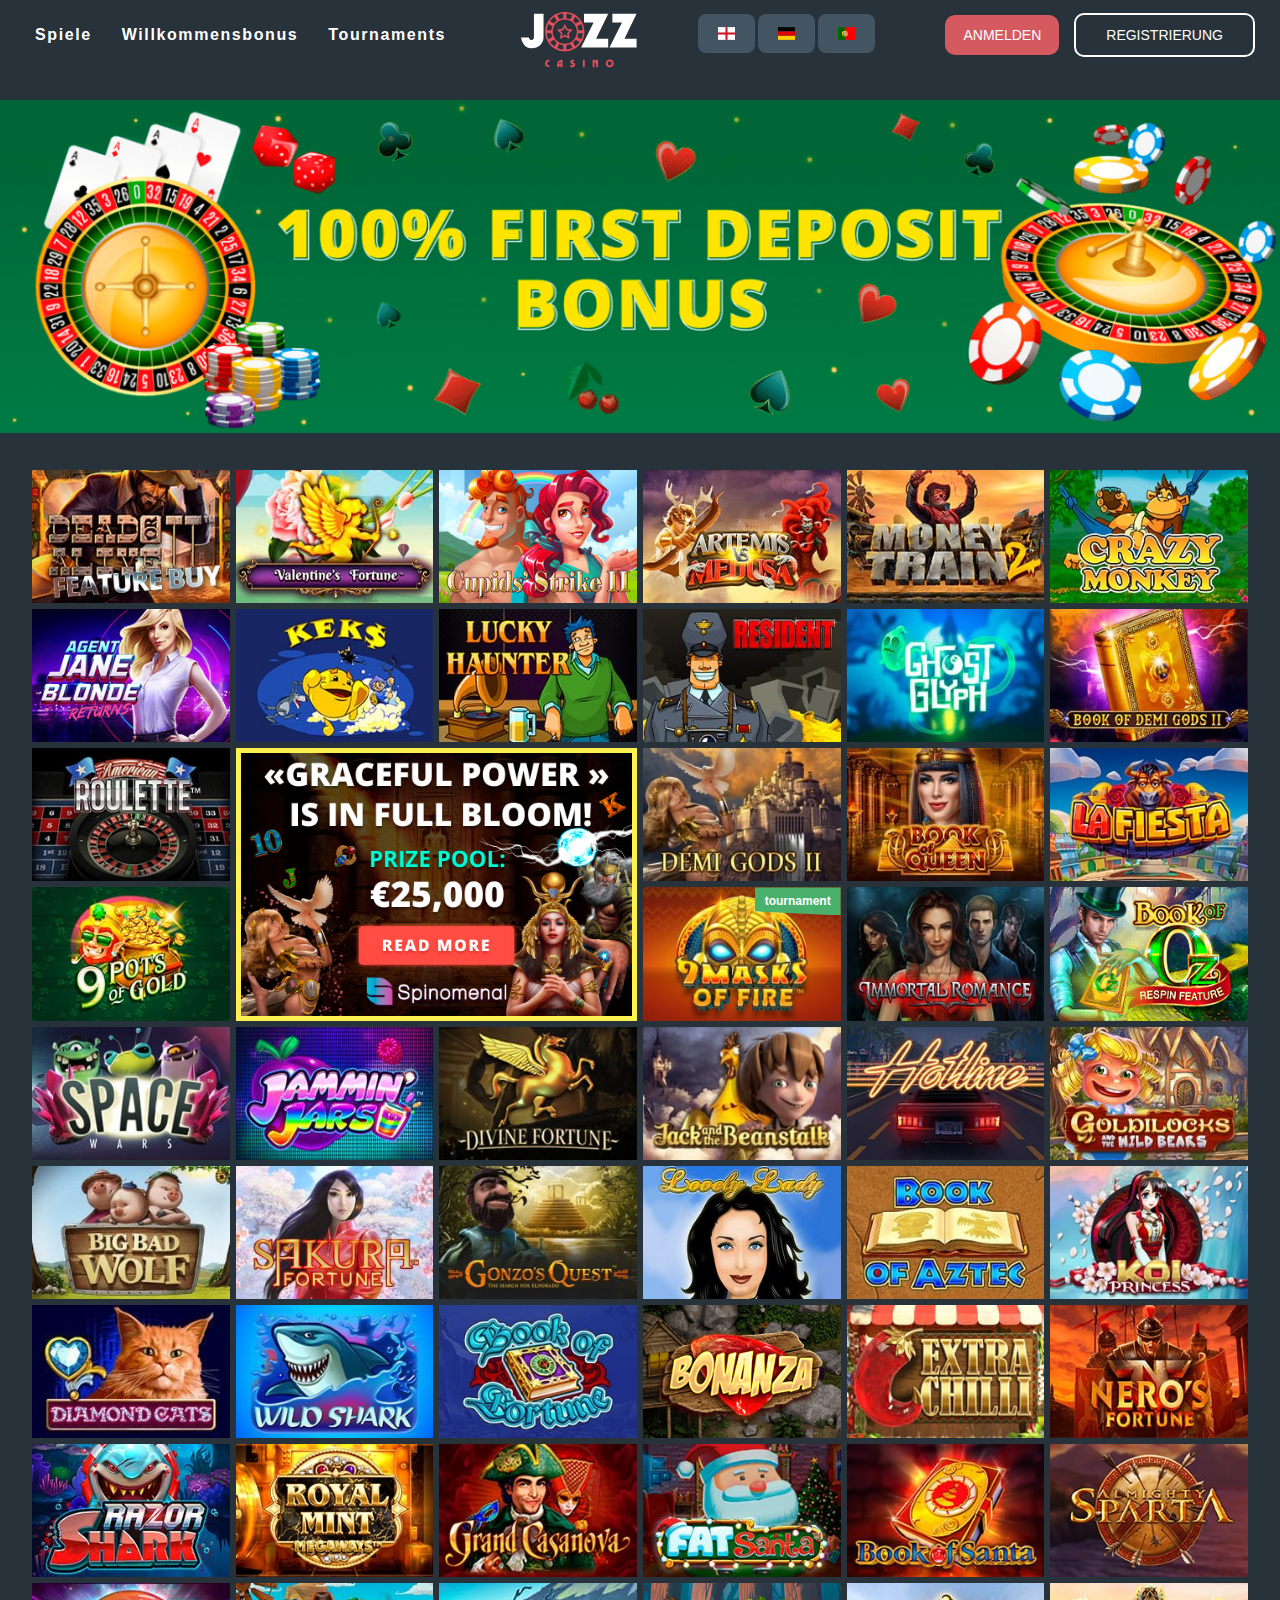
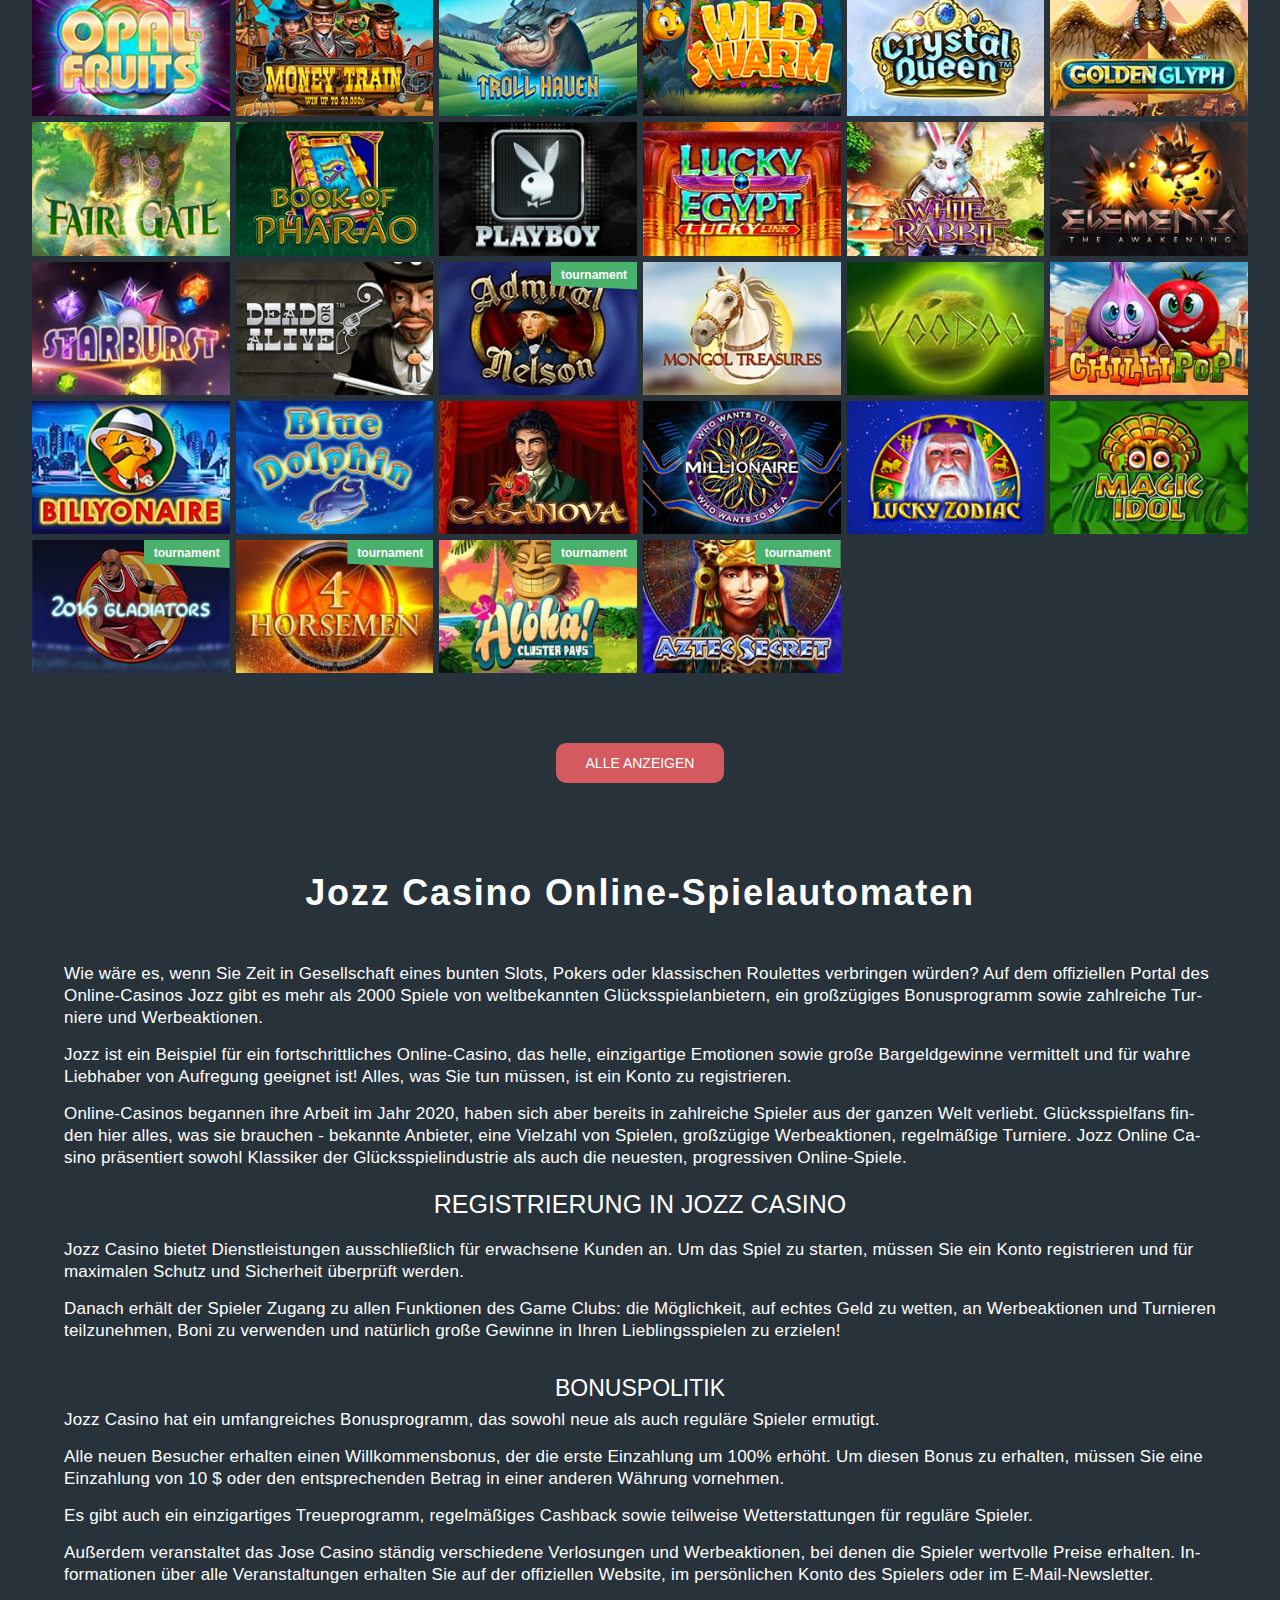
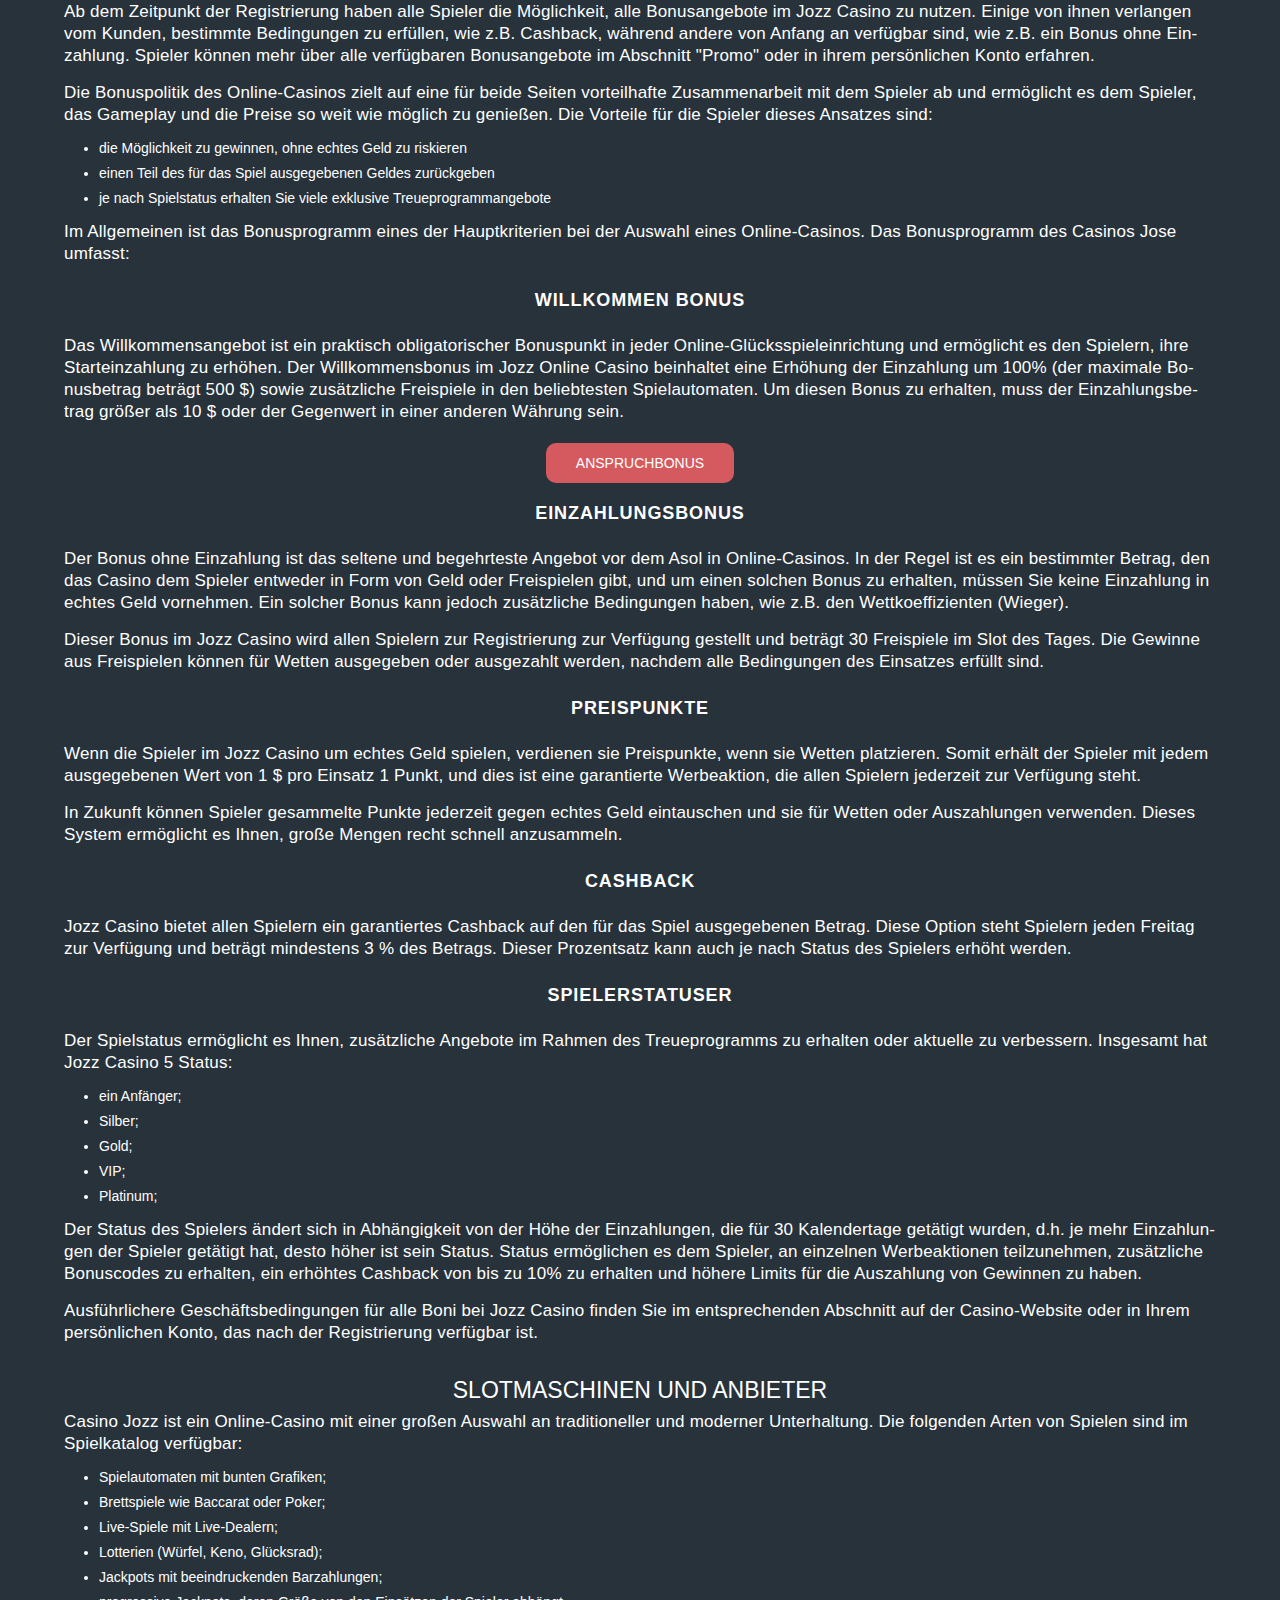
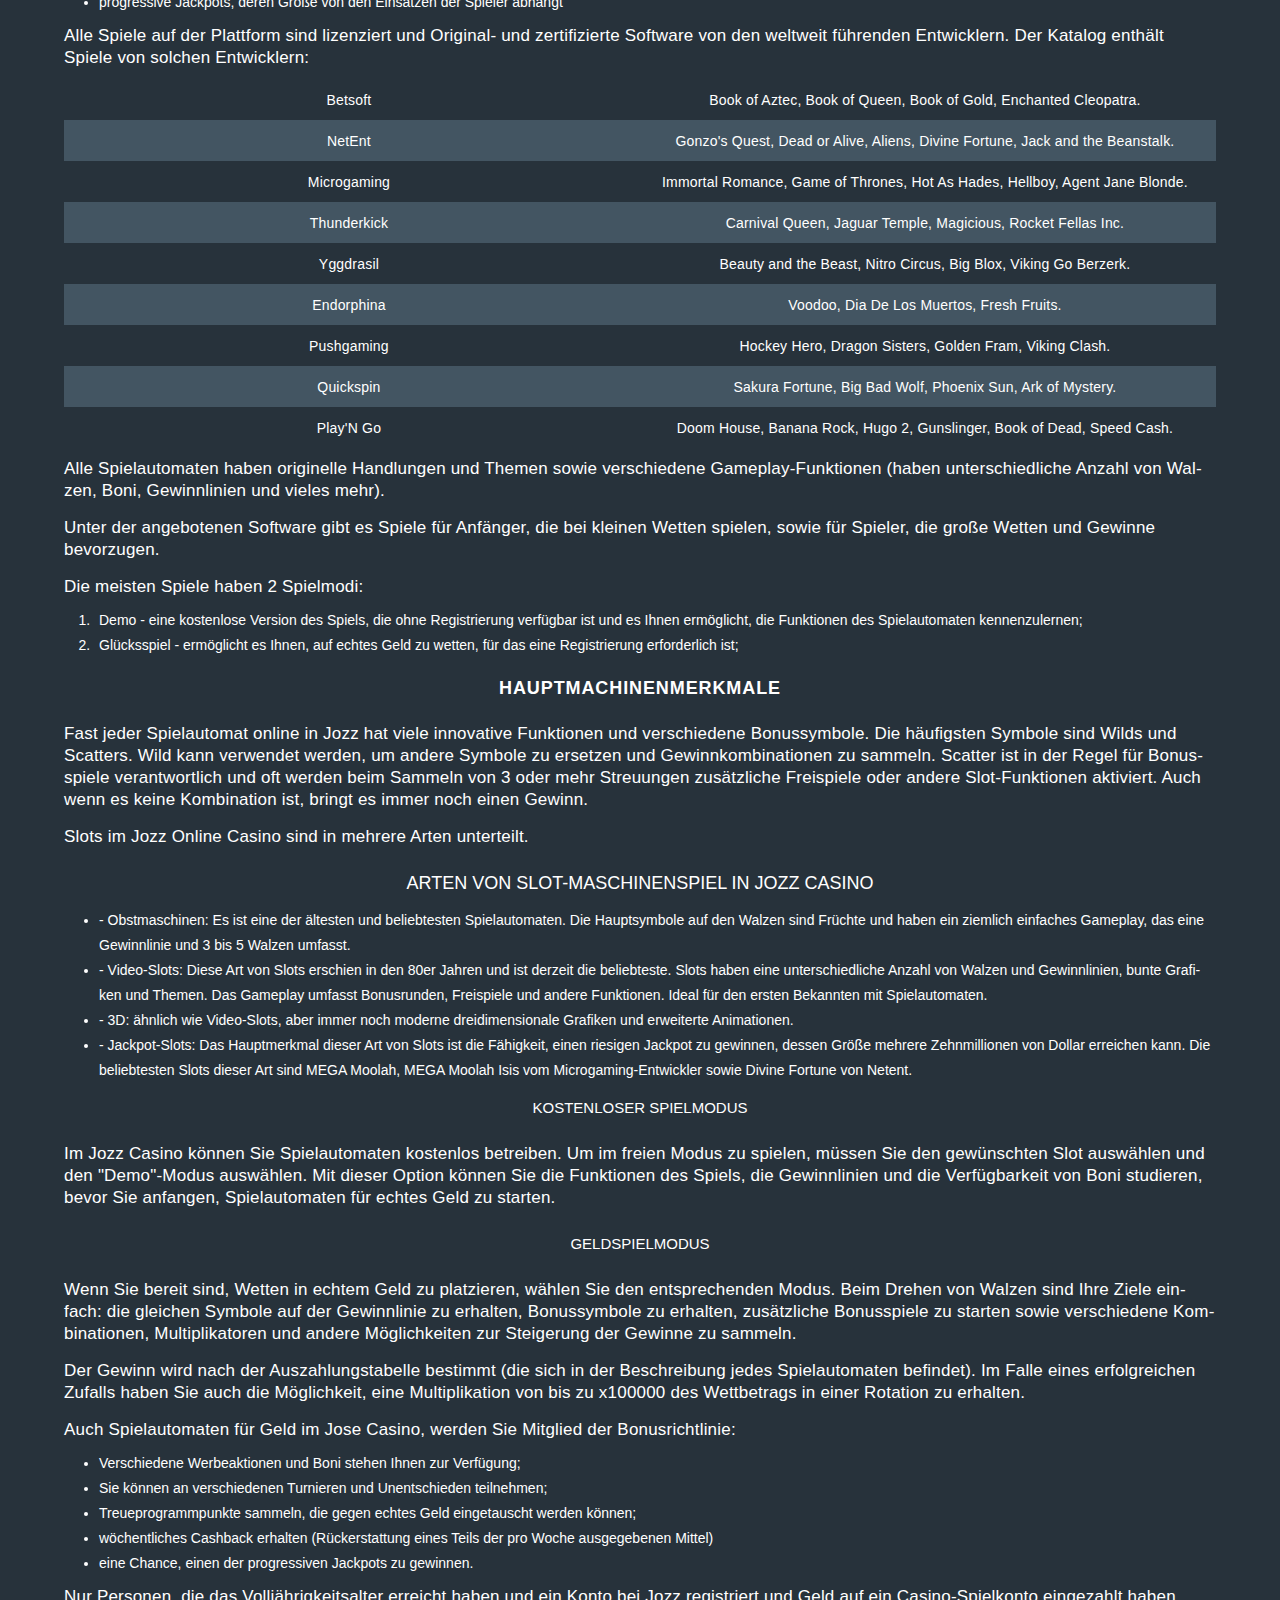
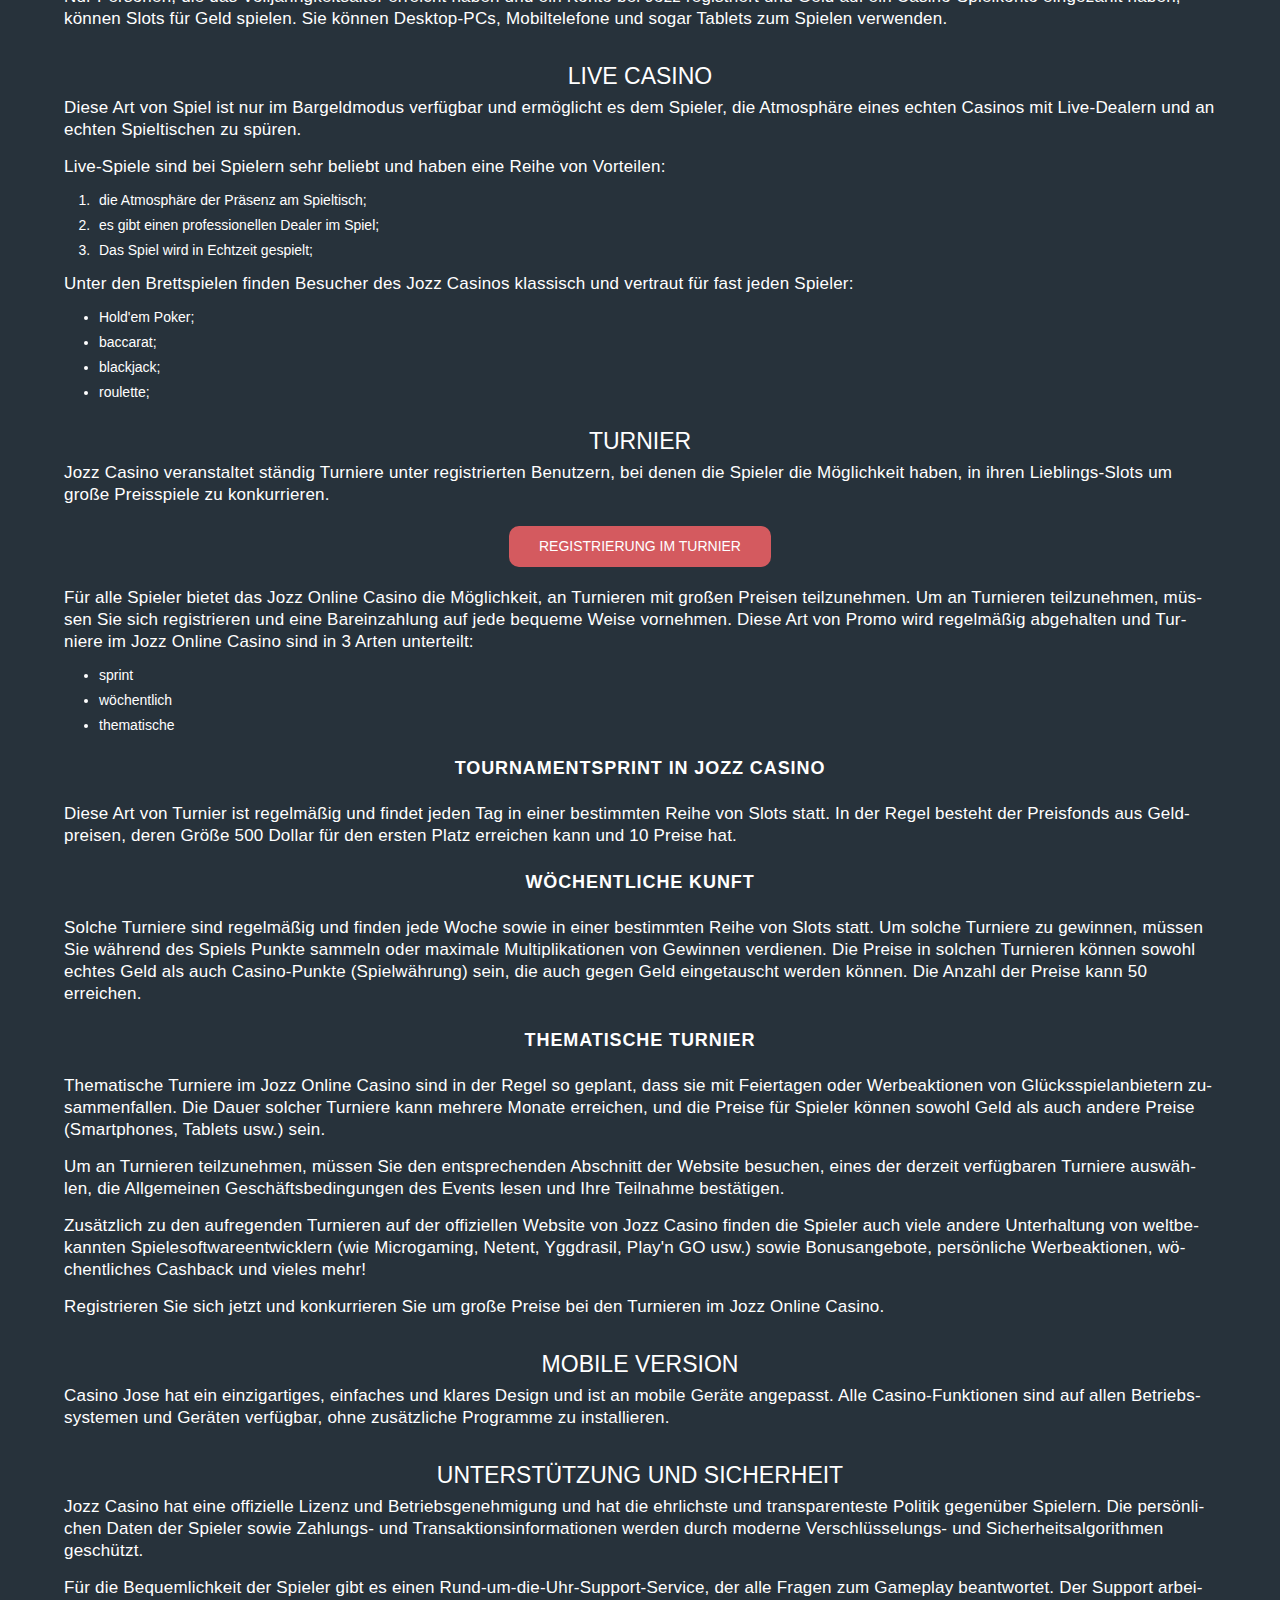
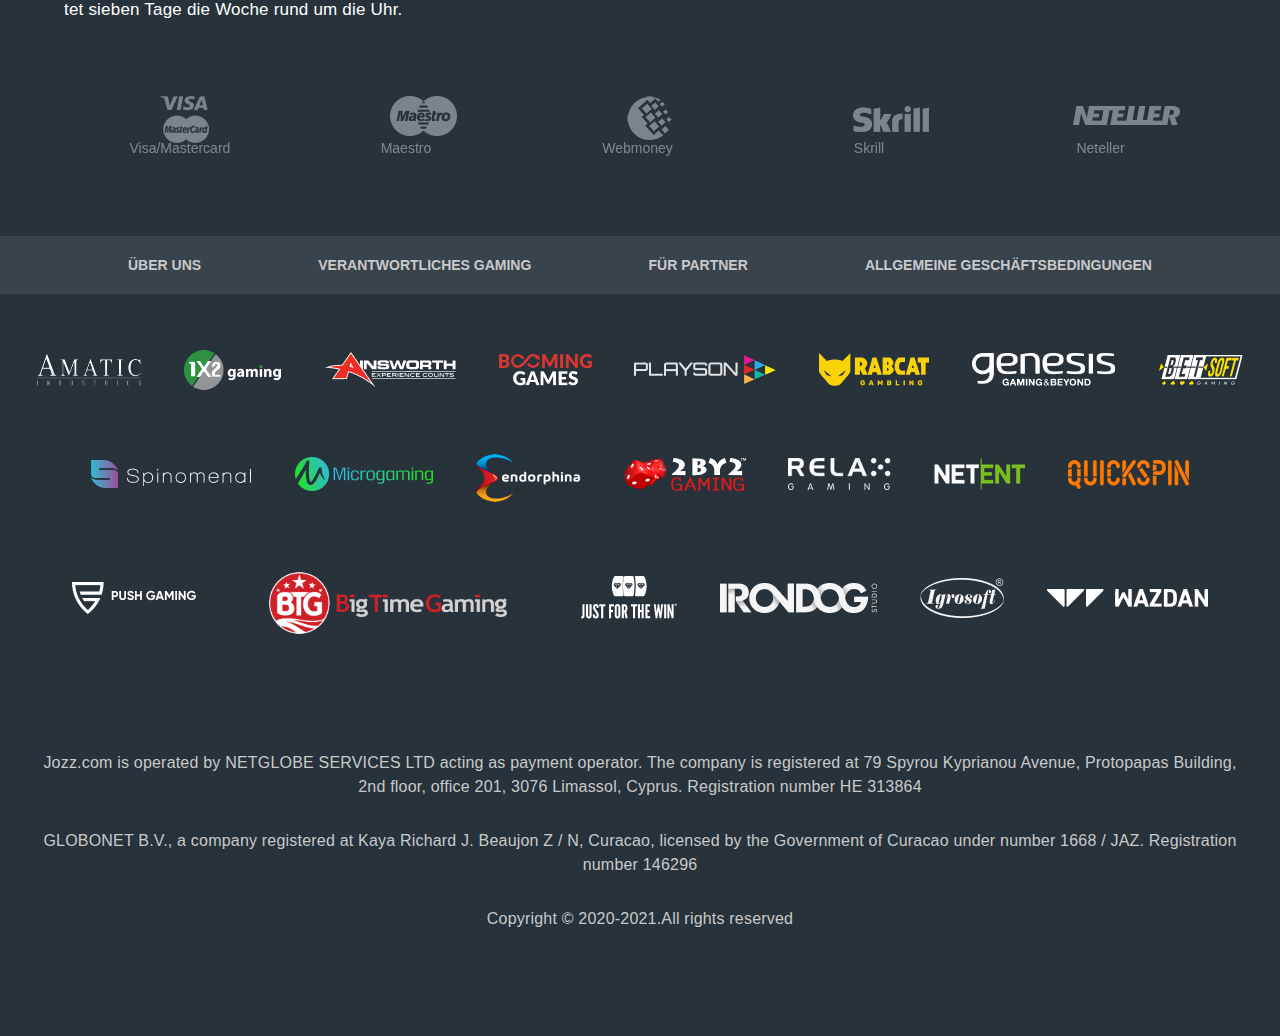
==== commit be688080: "banner" ====
--- a/de/index.html
+++ b/de/index.html
@@ -65,7 +65,23 @@
 <div class="main">
 	
 <div class="carousel-main-block">
-<a href="/goto/"><img class="carousel-image" data-u="image" src="../banner.jpeg" alt="slider-image-101"></a>
+<a href="/goto/">
+<img
+sizes="(max-width: 1400px) 100vw, 1400px"
+srcset="
+../bannerfull_ebzz5u_c_scale,w_200.png 200w,
+../bannerfull_ebzz5u_c_scale,w_642.png 642w,
+../bannerfull_ebzz5u_c_scale,w_875.png 875w,
+../bannerfull_ebzz5u_c_scale,w_1043.png 1043w,
+../bannerfull_ebzz5u_c_scale,w_1215.png 1215w,
+../bannerfull_ebzz5u_c_scale,w_1355.png 1355w,
+../bannerfull_ebzz5u_c_scale,w_1400.png 1400w"
+src="../bannerfull_ebzz5u_c_scale,w_1400.png"
+alt="Welcome Bonus Casino Jozz"
+class="carousel-image"
+decoding="async"
+>
+</a>
 </div>
             
 <div class="tiles-block" id="game">
@@ -159,7 +175,7 @@
                                        Demo
                                    </a></span></div></div></div></div><div class="game-list__item"> <div class="game-item"><picture><img src="../endorphina2_AlmightySparta@ENDORPHINA.jpg" class="v-lazy-image v-lazy-image-loaded" alt=""></picture>  <div class="game-item__hover"><div class="game-item__name"><span>Almighty Sparta</span></div> <div>  <span><a href="/goto/" class="game-item__play" rel="nofollow" target="_blank"></a> <a href="/goto/" class="game-item__demo-title" rel="nofollow" target="_blank">
                                        Demo
-                                   </a></span></div></div></div></div><div class="game-list__item"> <div class="game-item"><picture><img src="../opalfruits.jpg" class="v-lazy-image v-lazy-image-loaded" alt=""></picture>  <div class="game-item__hover"><div class="game-item__name"><span>Opal Fruits</span></div> <div>  <span><a href="/goto/l" class="game-item__play"></a> <a href="/goto/" class="game-item__demo-title" rel="nofollow" target="_blank">
+                                   </a></span></div></div></div></div><div class="game-list__item"> <div class="game-item"><picture><img src="../opalfruits.jpg" class="v-lazy-image v-lazy-image-loaded" alt=""></picture>  <div class="game-item__hover"><div class="game-item__name"><span>Opal Fruits</span></div> <div>  <span><a href="/goto/" class="game-item__play"></a> <a href="/goto/" class="game-item__demo-title" rel="nofollow" target="_blank">
                                        Demo
                                    </a></span></div></div></div></div><div class="game-list__item"> <div class="game-item"><picture><img src="../moneytrain.jpg" class="v-lazy-image v-lazy-image-loaded" alt=""></picture>  <div class="game-item__hover"><div class="game-item__name"><span>Money Train</span></div> <div>  <span><a href="/goto/" class="game-item__play" rel="nofollow" target="_blank"></a> <a href="/goto/" class="game-item__demo-title" rel="nofollow" target="_blank">
                                        Demo
@@ -636,5 +652,6 @@
 </article></div>       
 </div>     
 </div>
+<script type="text/javascript" > (function(m,e,t,r,i,k,a){m[i]=m[i]||function(){(m[i].a=m[i].a||[]).push(arguments)}; m[i].l=1*new Date();k=e.createElement(t),a=e.getElementsByTagName(t)[0],k.async=1,k.src=r,a.parentNode.insertBefore(k,a)}) (window, document, "script", "https://mc.yandex.ru/metrika/tag.js", "ym"); ym(73508932, "init", { clickmap:true, trackLinks:true, accurateTrackBounce:true, webvisor:true, trackHash:true }); </script> <noscript><div><img src="https://mc.yandex.ru/watch/73508932" style="position:absolute; left:-9999px;" alt="" /></div></noscript>
 </body>
 </html>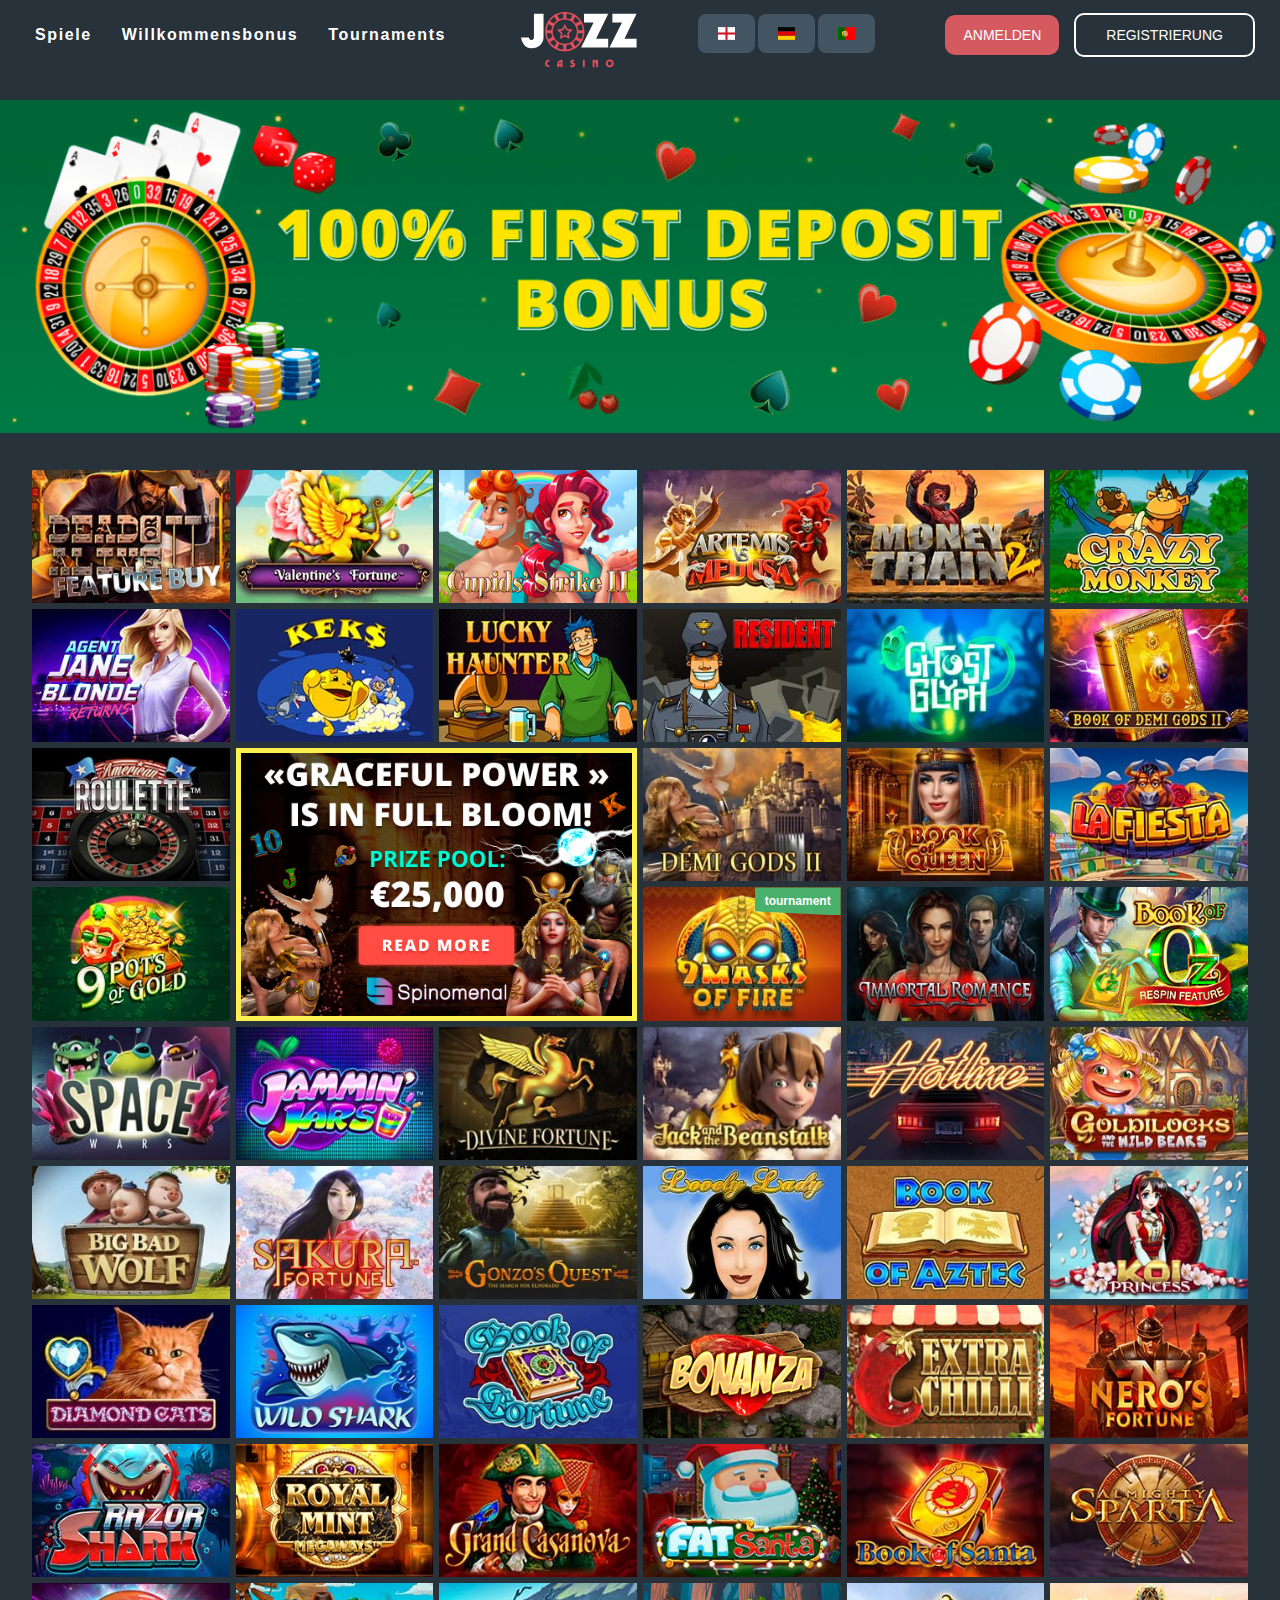
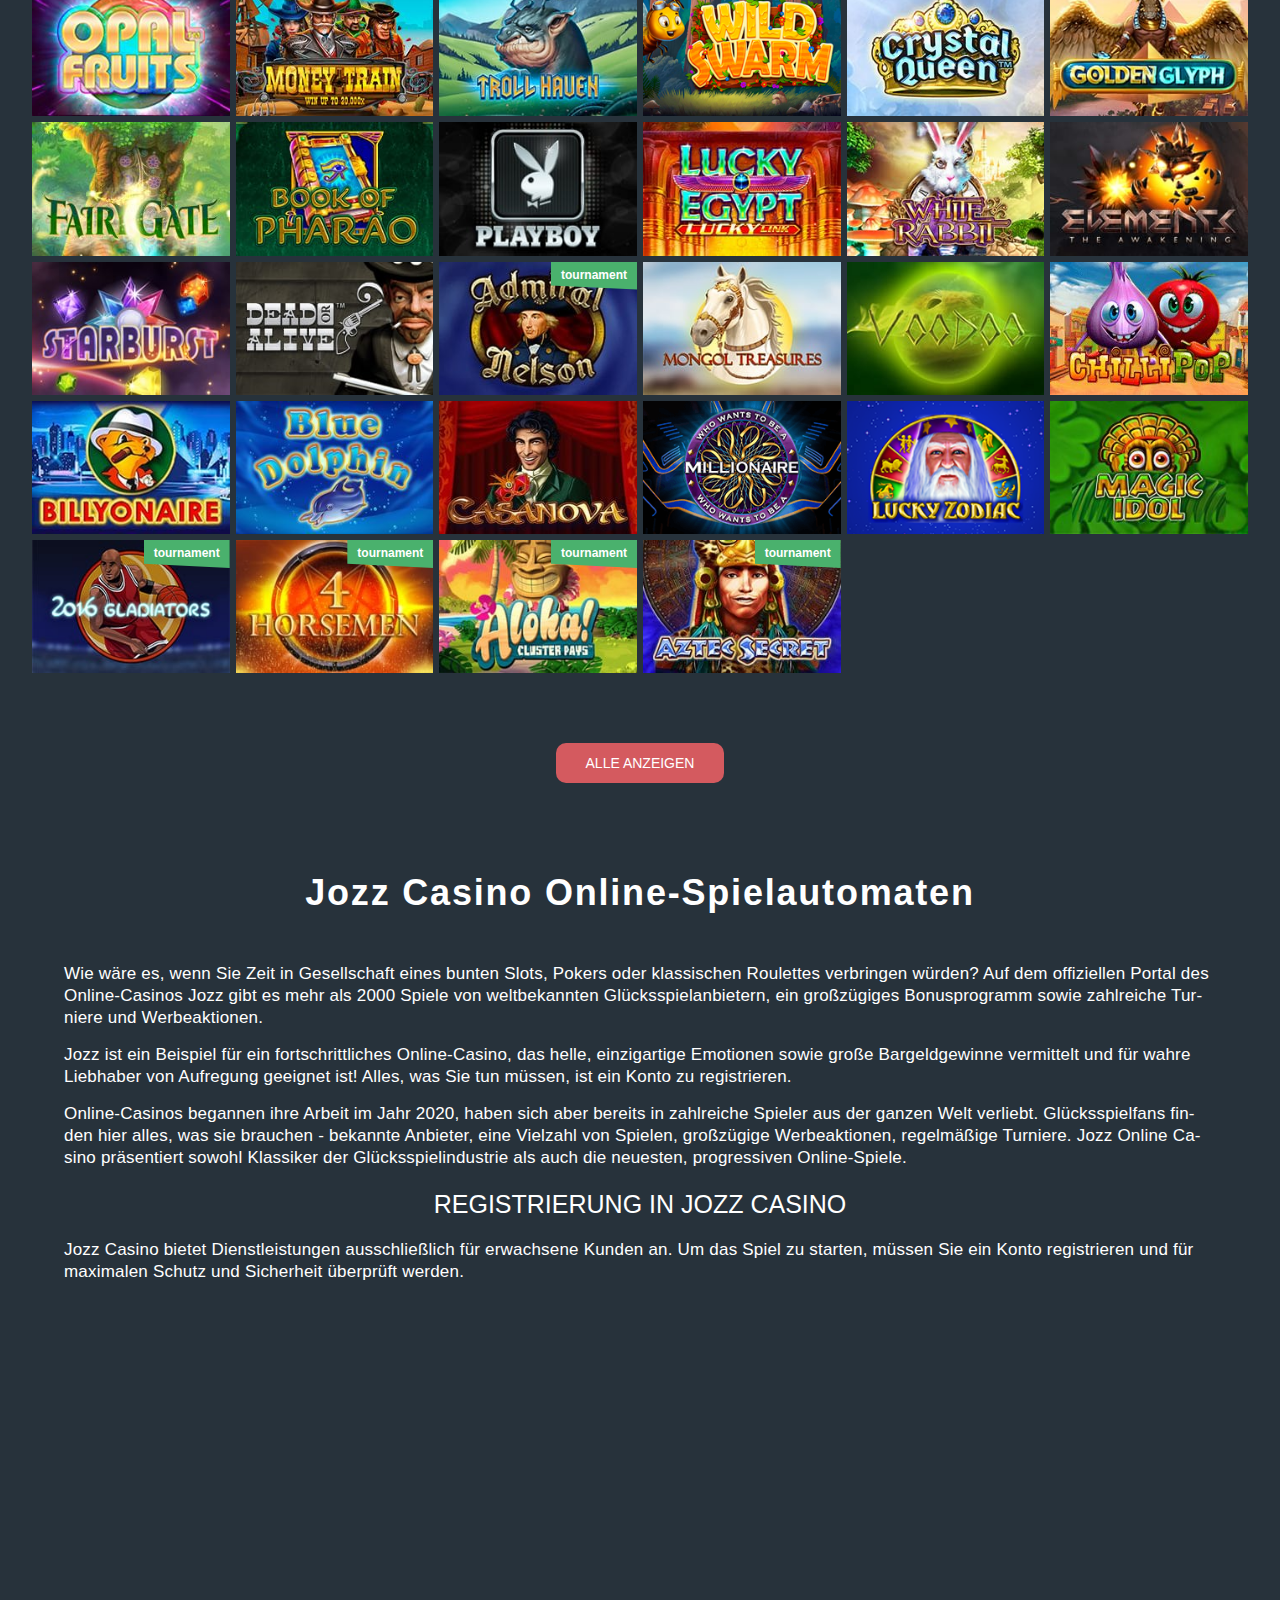
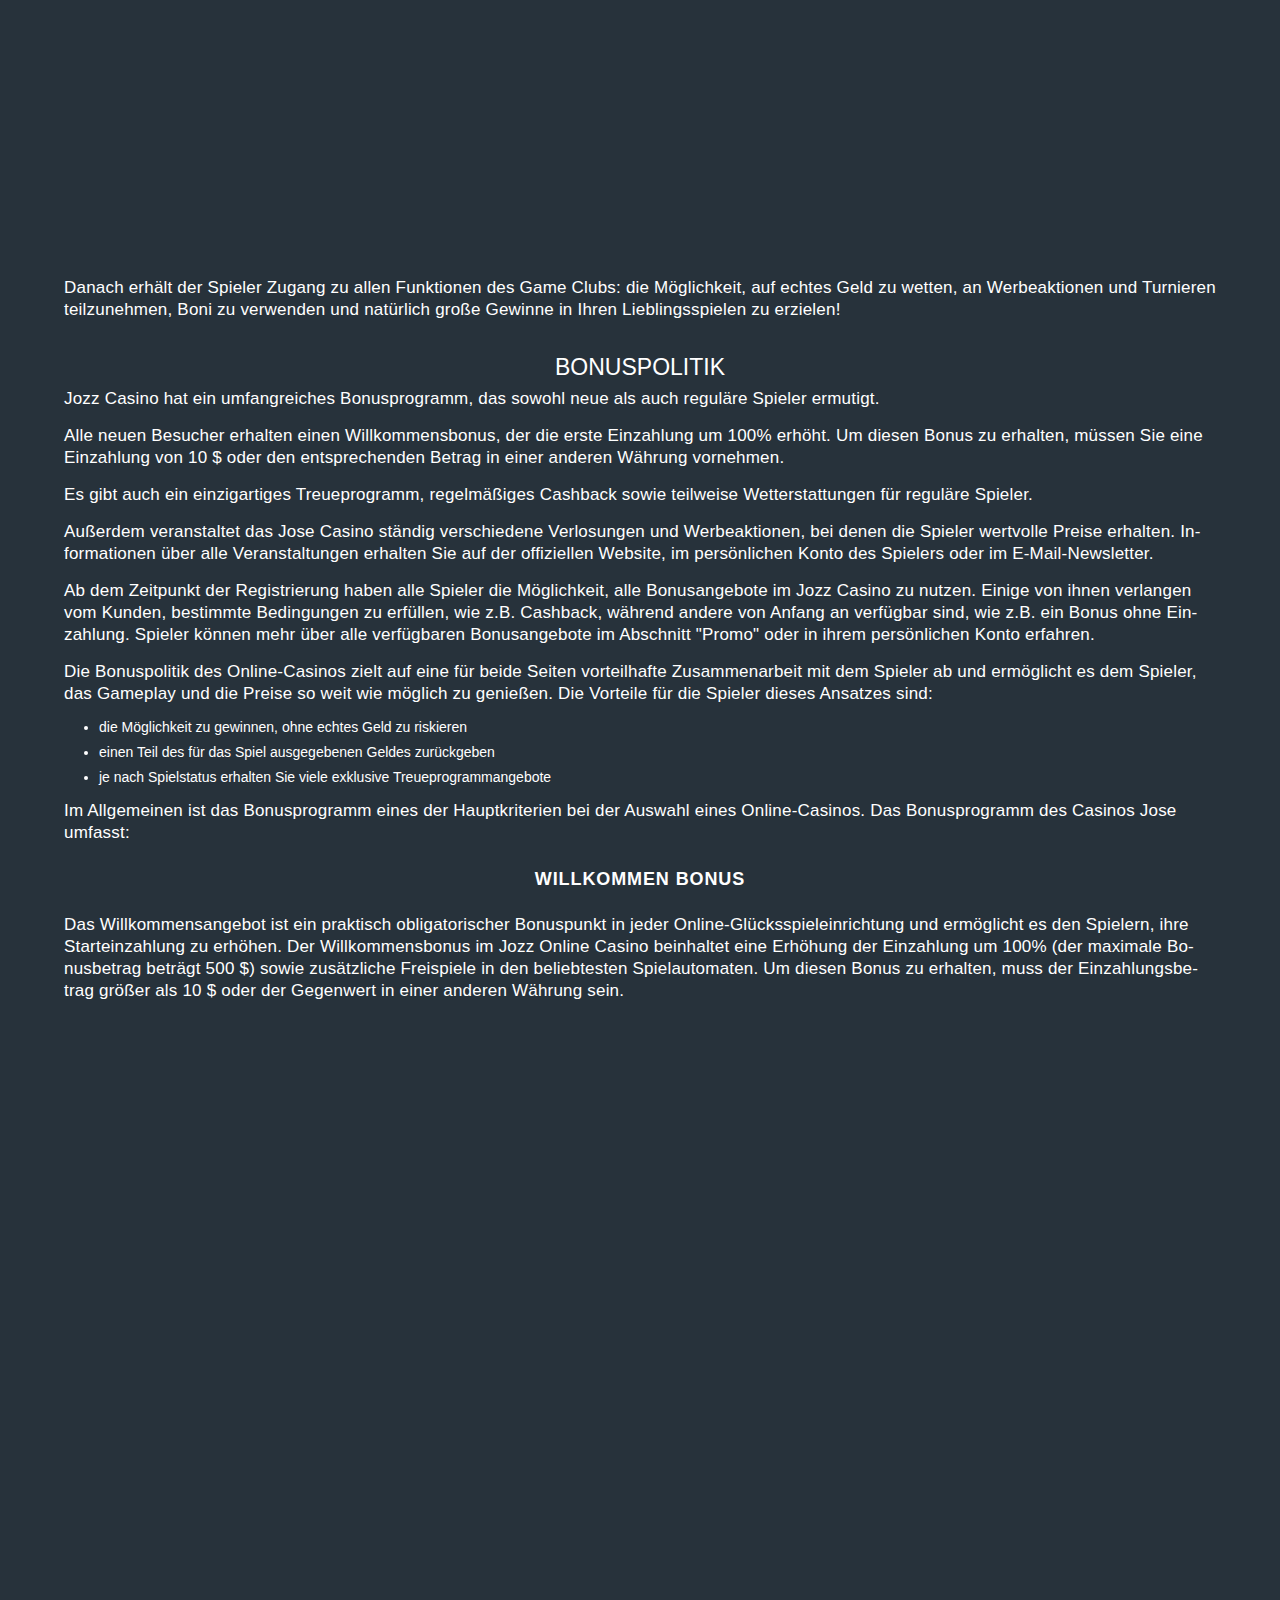
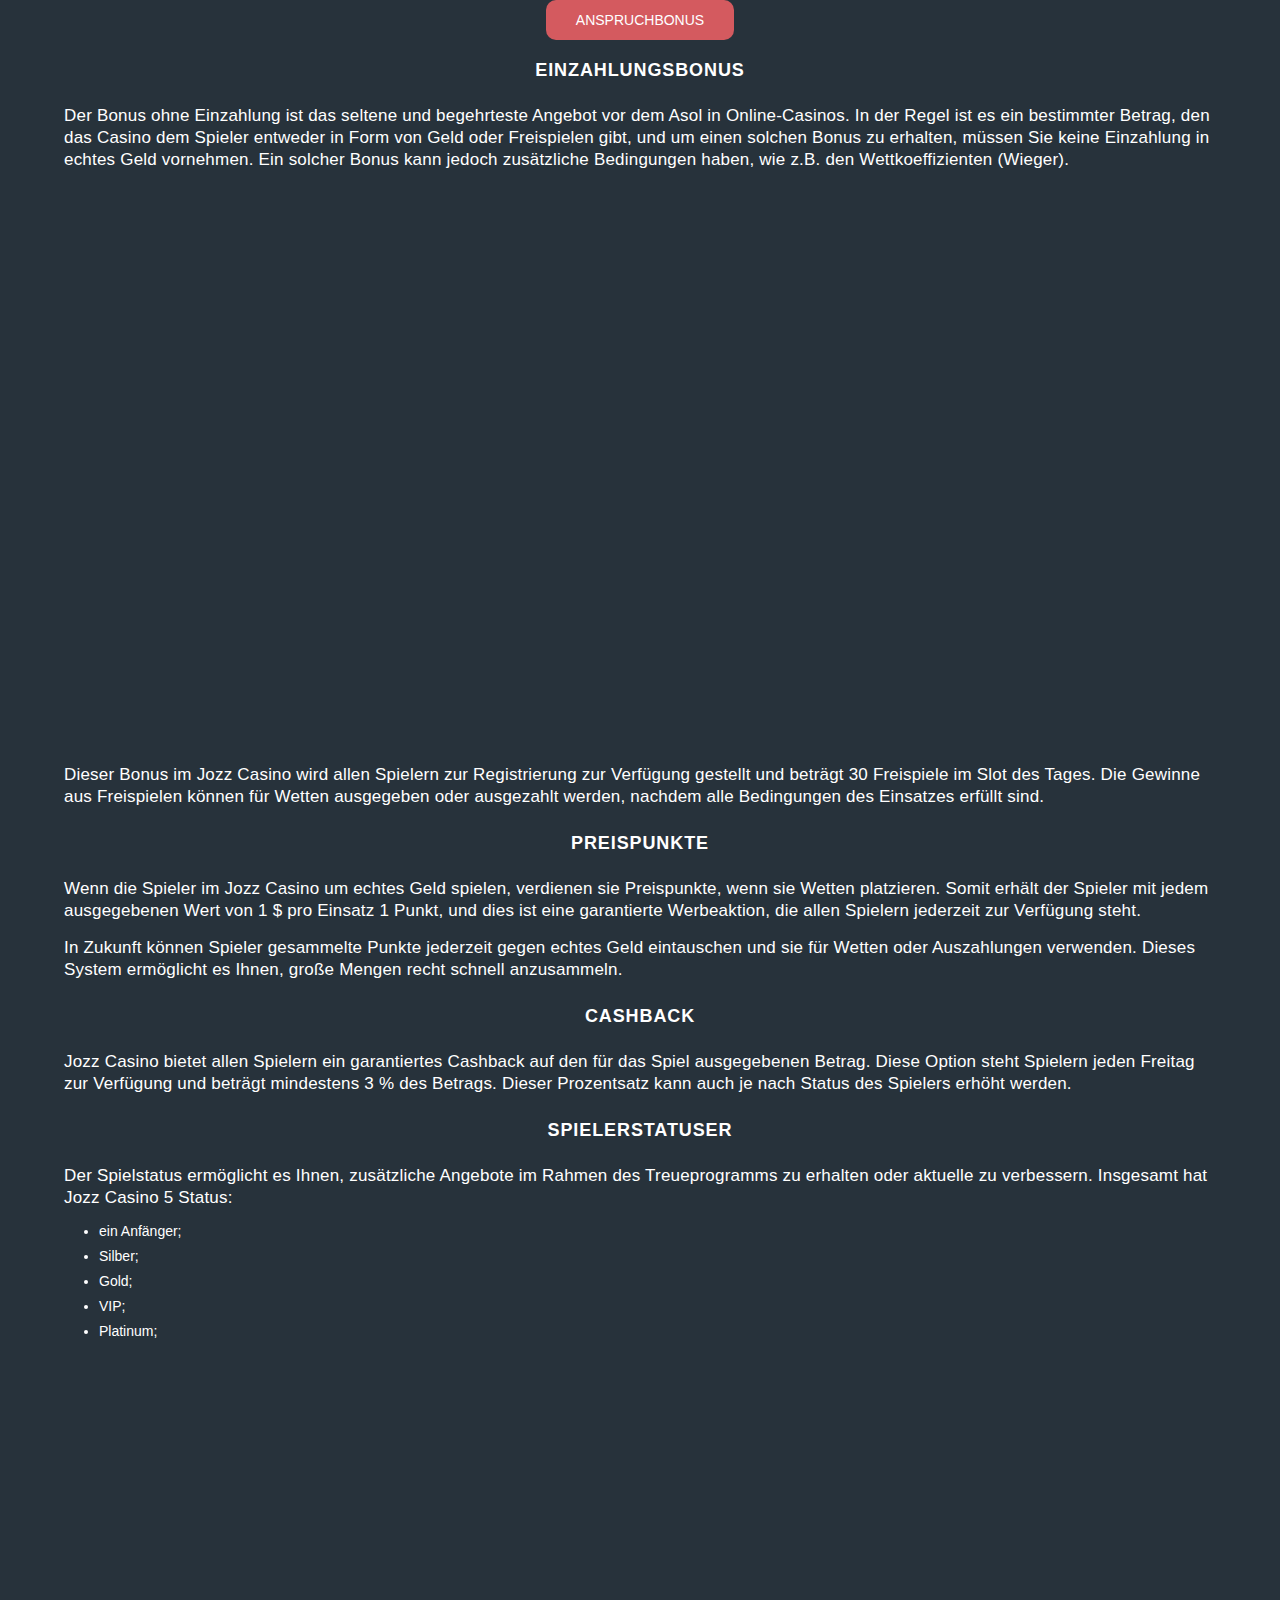
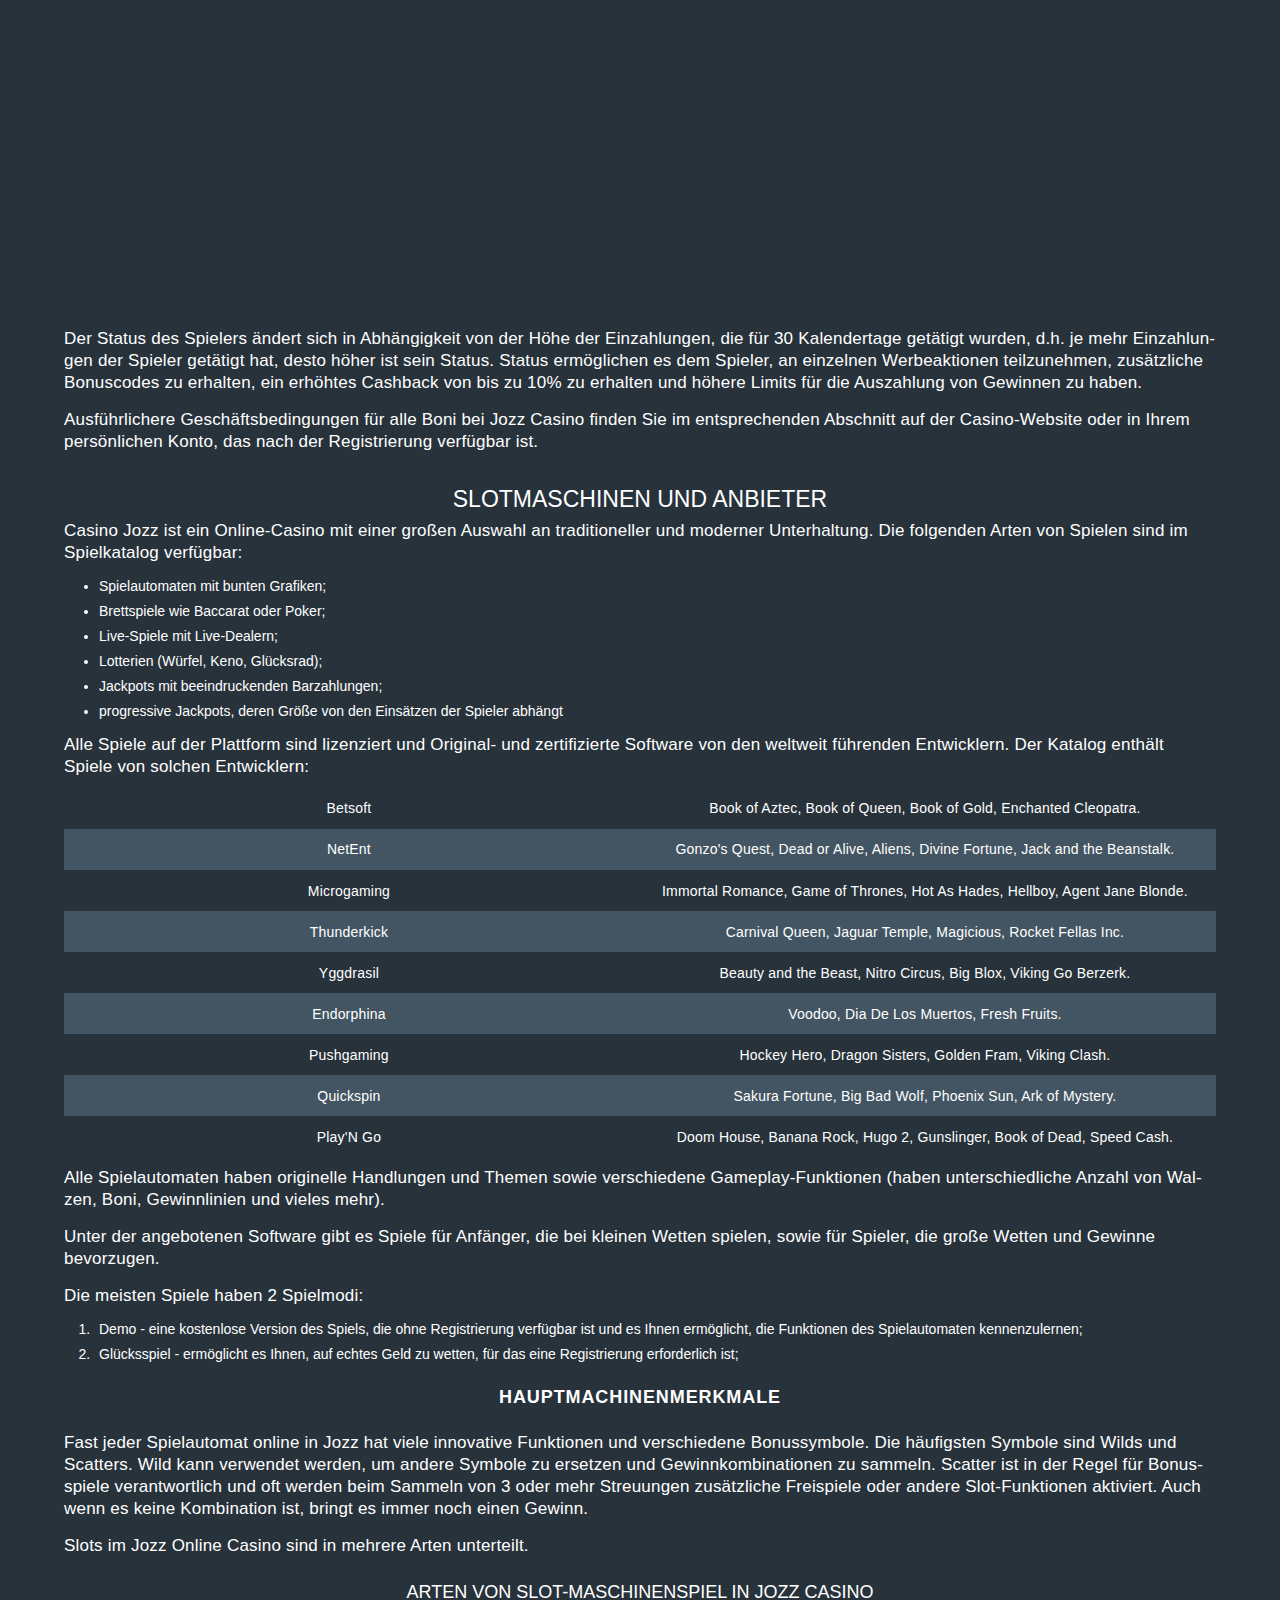
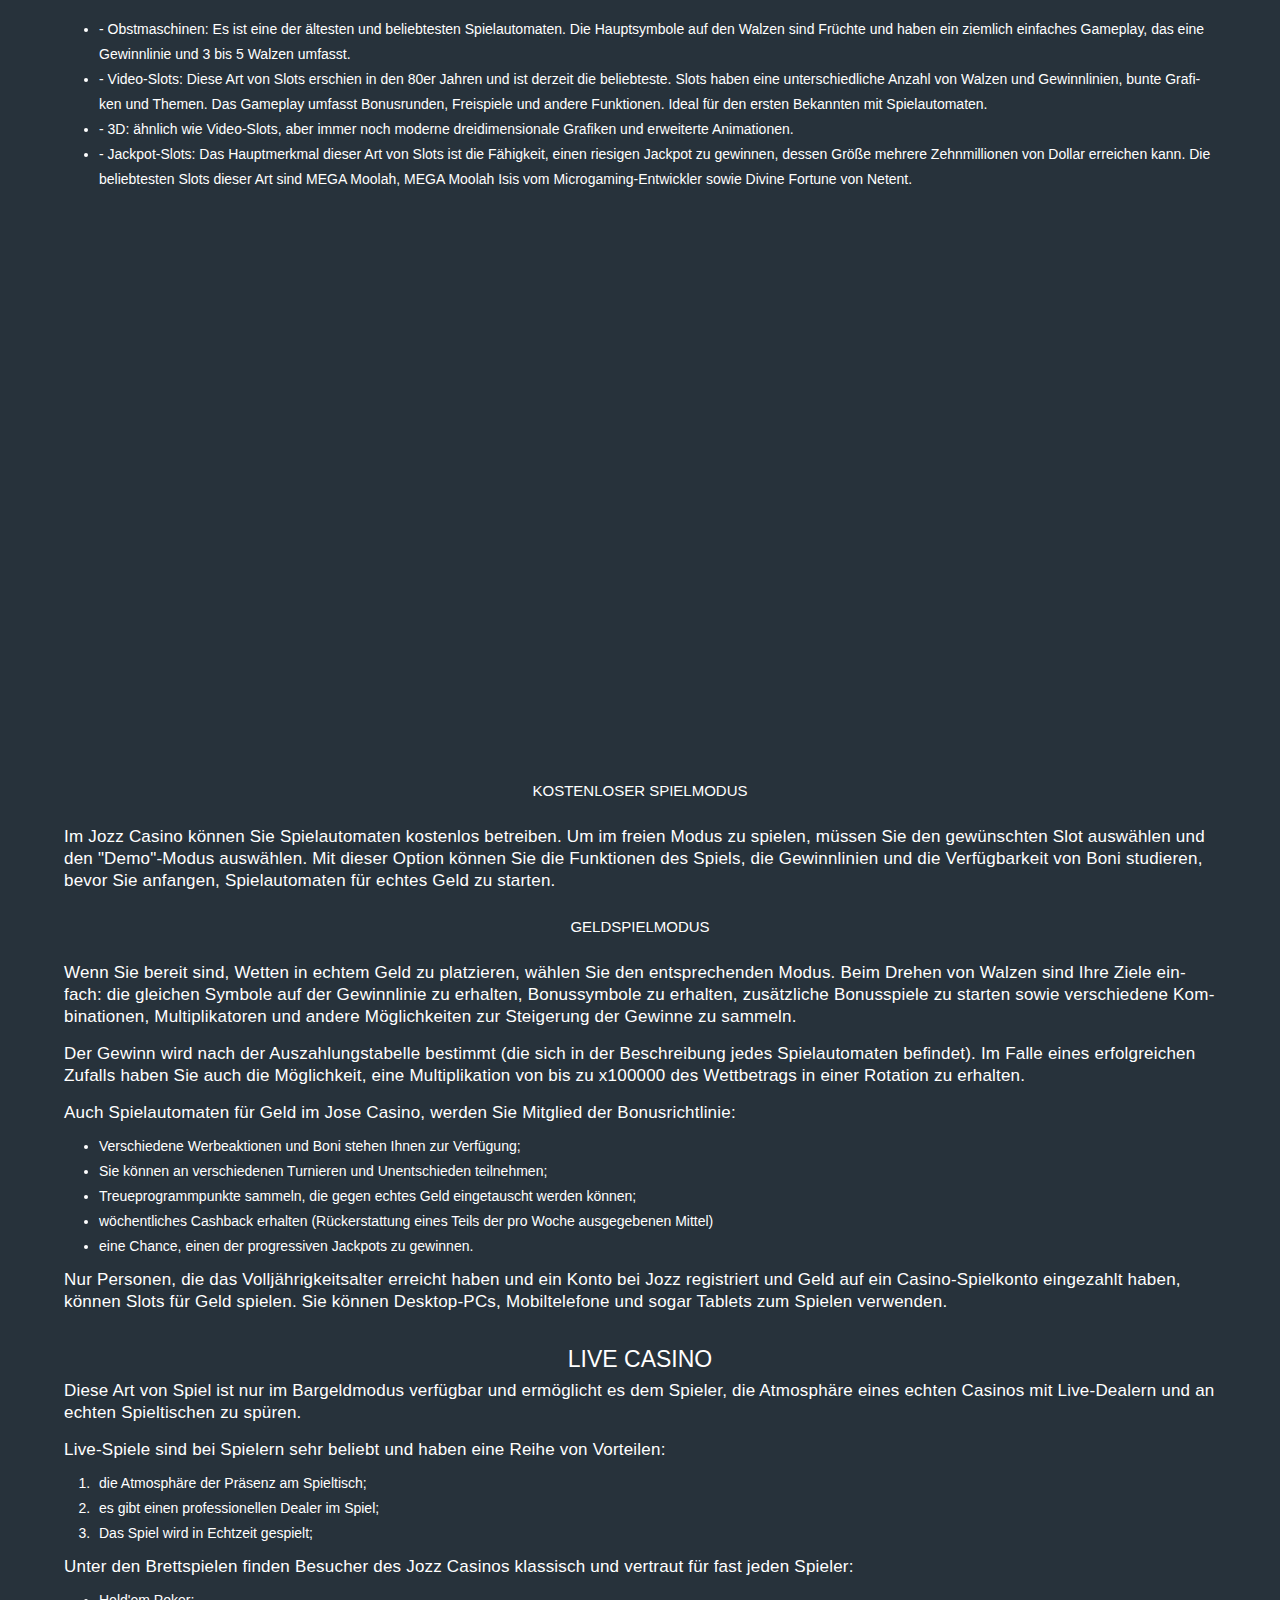
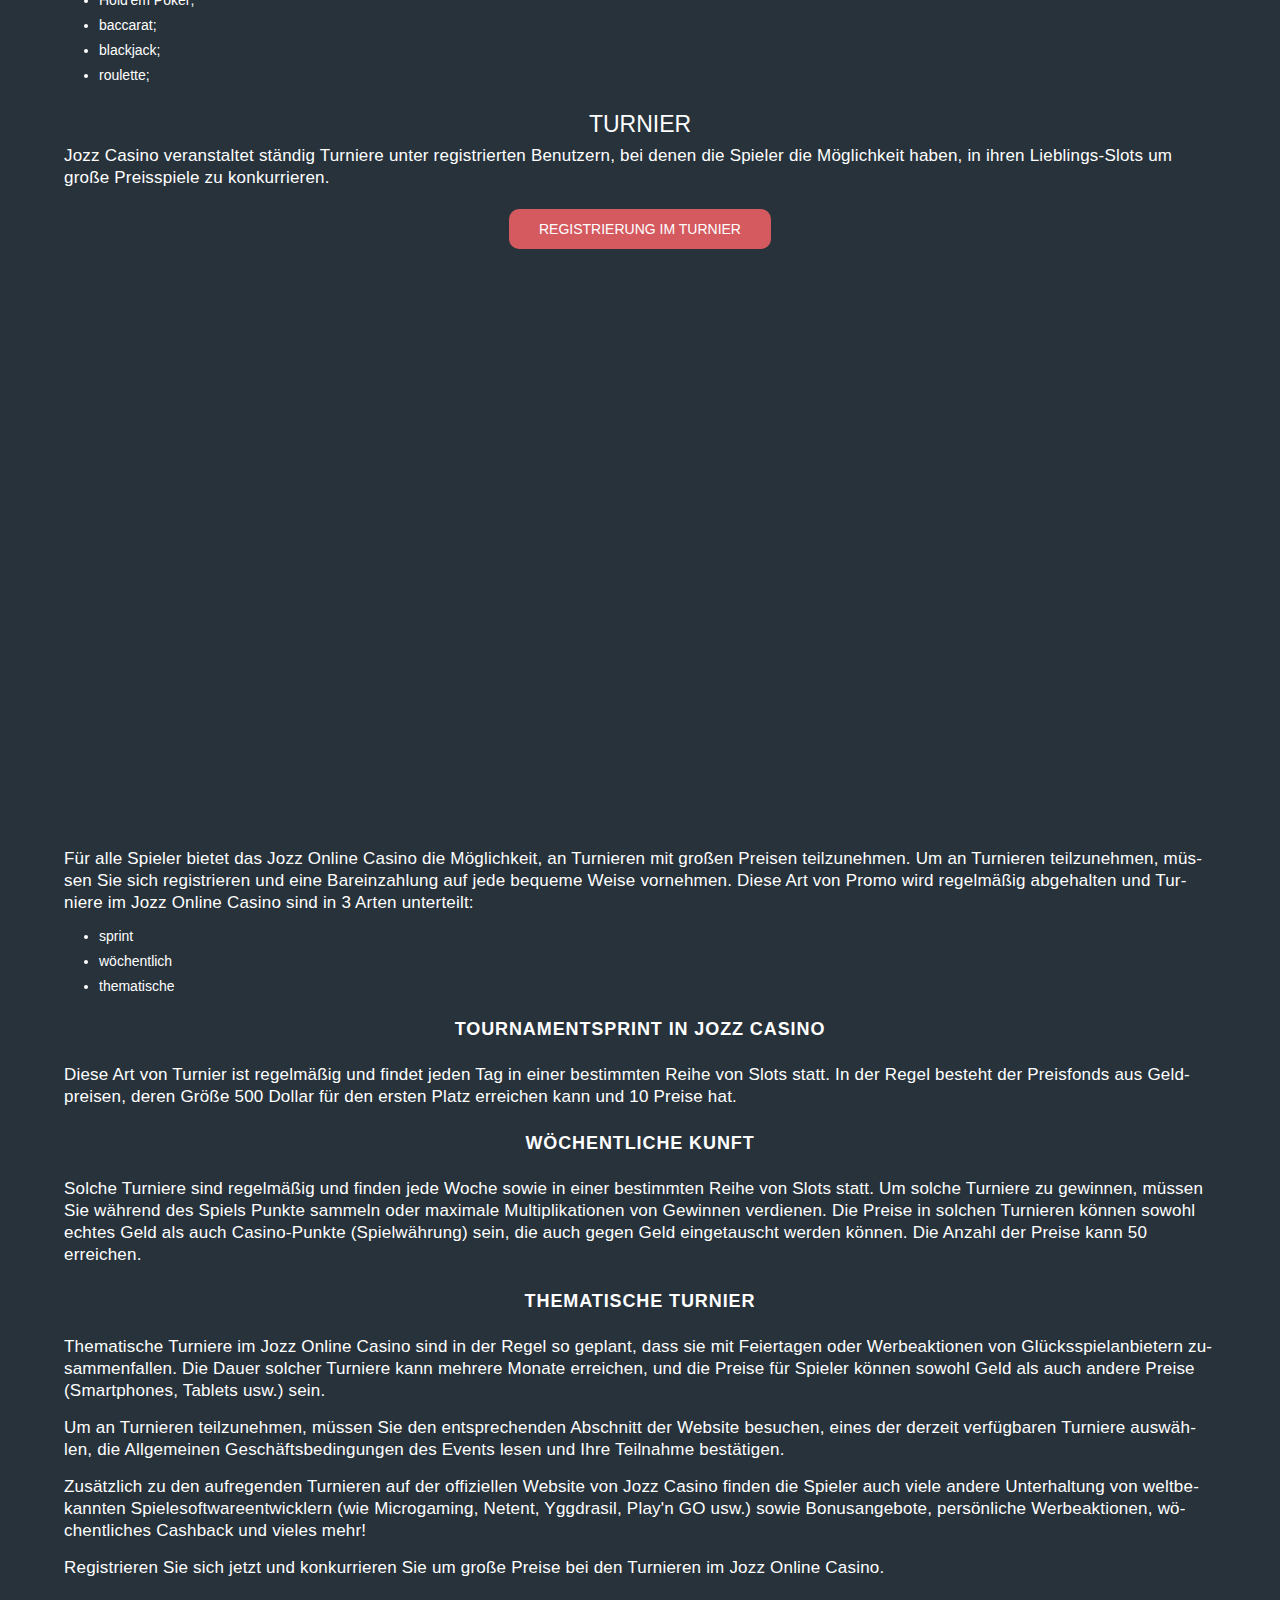
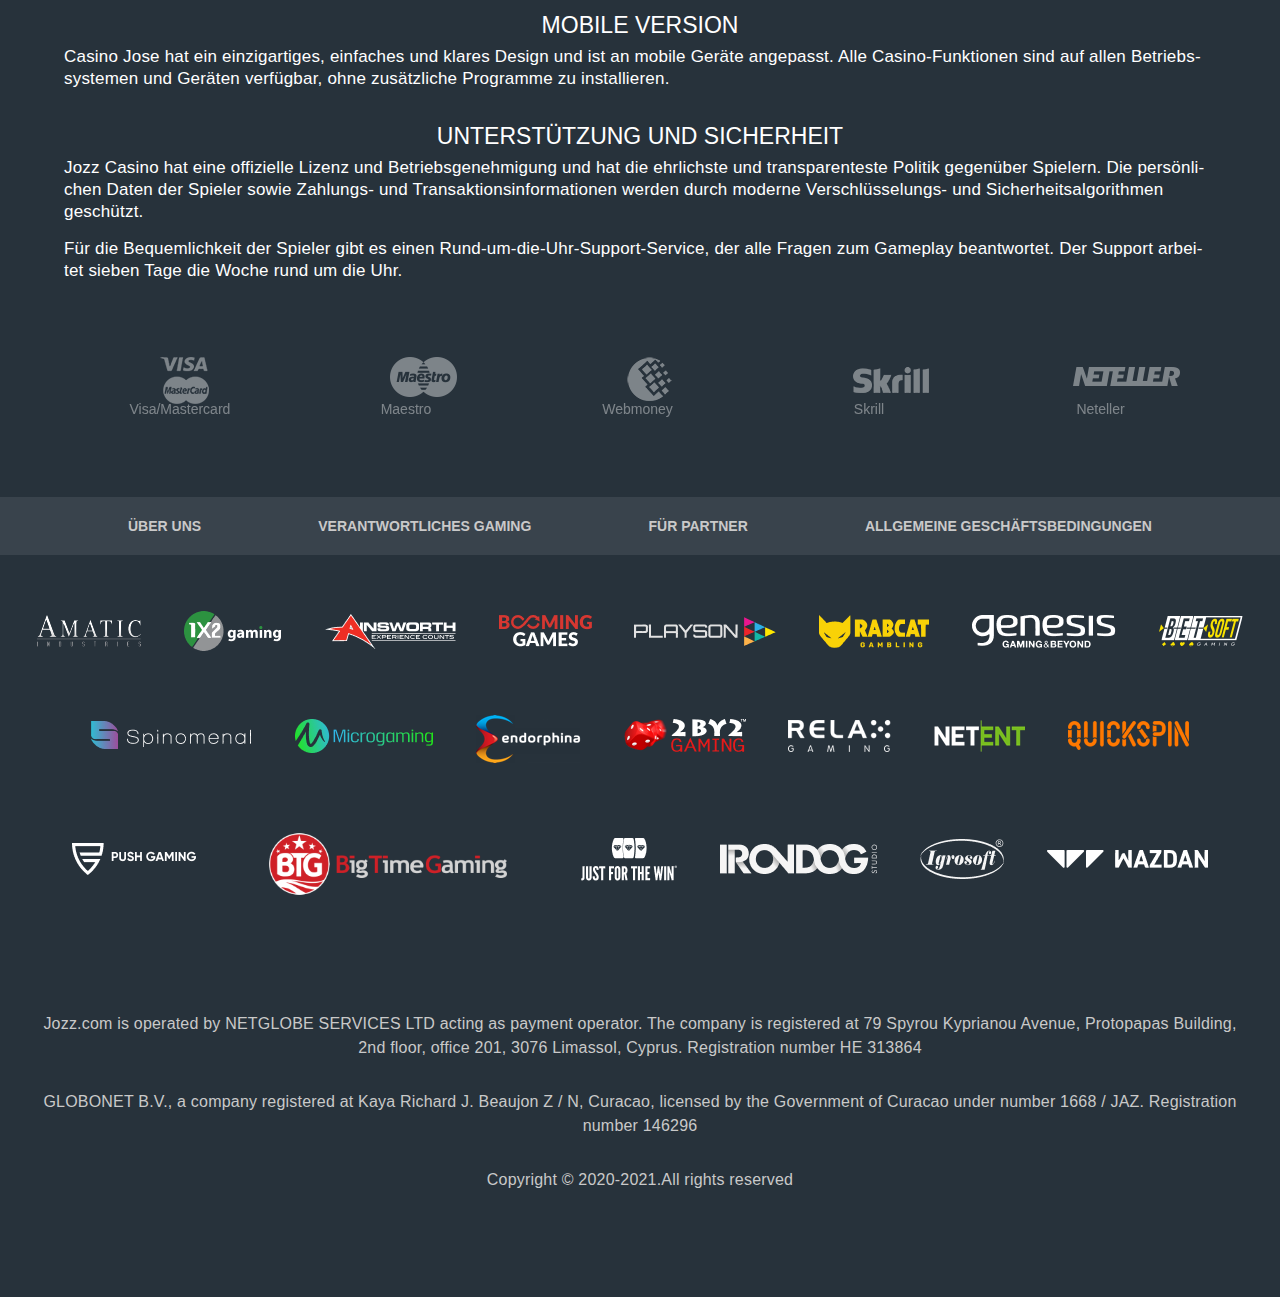
==== commit d6e0bd82: "upd" ====
--- a/de/index.html
+++ b/de/index.html
@@ -268,6 +268,32 @@
 <p>Online-Casinos begannen ihre Arbeit im Jahr 2020, haben sich aber bereits in zahlreiche Spieler aus der ganzen Welt verliebt. Glücksspielfans finden hier alles, was sie brauchen - bekannte Anbieter, eine Vielzahl von Spielen, großzügige Werbeaktionen, regelmäßige Turniere. Jozz Online Casino präsentiert sowohl Klassiker der Glücksspielindustrie als auch die neuesten, progressiven Online-Spiele.</p>
 <h2>REGISTRIERUNG IN JOZZ CASINO</h2>
 <p>Jozz Casino bietet Dienstleistungen ausschließlich für erwachsene Kunden an. Um das Spiel zu starten, müssen Sie ein Konto registrieren und für maximalen Schutz und Sicherheit überprüft werden.</p>
+<img
+sizes="(max-width: 2850px) 100vw, 2850px"
+srcset="
+../sign-up-in-jozz-casino_lzzb7c_c_scale,w_190.png 190w,
+../sign-up-in-jozz-casino_lzzb7c_c_scale,w_508.png 508w,
+../sign-up-in-jozz-casino_lzzb7c_c_scale,w_724.png 724w,
+../sign-up-in-jozz-casino_lzzb7c_c_scale,w_911.png 911w,
+../sign-up-in-jozz-casino_lzzb7c_c_scale,w_1093.png 1093w,
+../sign-up-in-jozz-casino_lzzb7c_c_scale,w_1281.png 1281w,
+../sign-up-in-jozz-casino_lzzb7c_c_scale,w_1399.png 1399w,
+../sign-up-in-jozz-casino_lzzb7c_c_scale,w_1542.png 1542w,
+../sign-up-in-jozz-casino_lzzb7c_c_scale,w_1672.png 1672w,
+../sign-up-in-jozz-casino_lzzb7c_c_scale,w_1780.png 1780w,
+../sign-up-in-jozz-casino_lzzb7c_c_scale,w_1935.png 1935w,
+../sign-up-in-jozz-casino_lzzb7c_c_scale,w_2073.png 2073w,
+../sign-up-in-jozz-casino_lzzb7c_c_scale,w_2161.png 2161w,
+../sign-up-in-jozz-casino_lzzb7c_c_scale,w_2235.png 2235w,
+../sign-up-in-jozz-casino_lzzb7c_c_scale,w_2267.png 2267w,
+../sign-up-in-jozz-casino_lzzb7c_c_scale,w_2649.png 2649w,
+../sign-up-in-jozz-casino_lzzb7c_c_scale,w_2682.png 2682w,
+../sign-up-in-jozz-casino_lzzb7c_c_scale,w_2696.png 2696w,
+../sign-up-in-jozz-casino_lzzb7c_c_scale,w_2850.png 2850w"
+src="../sign-up-in-jozz-casino_lzzb7c_c_scale,w_2850.png"
+alt="Überblick über die Registrierung bei Jozz Casino"
+decoding="async">
+
 <p>Danach erhält der Spieler Zugang zu allen Funktionen des Game Clubs: die Möglichkeit, auf echtes Geld zu wetten, an Werbeaktionen und Turnieren teilzunehmen, Boni zu verwenden und natürlich große Gewinne in Ihren Lieblingsspielen zu erzielen!</p>
 <h3>BONUSPOLITIK</h3>
 <p>Jozz Casino hat ein umfangreiches Bonusprogramm, das sowohl neue als auch reguläre Spieler ermutigt.</p>
@@ -284,9 +310,39 @@
 <p>Im Allgemeinen ist das Bonusprogramm eines der Hauptkriterien bei der Auswahl eines Online-Casinos. Das Bonusprogramm des Casinos Jose umfasst:</p>
 <h4 id="welcomebonus">WILLKOMMEN BONUS</h4>
 <p>Das Willkommensangebot ist ein praktisch obligatorischer Bonuspunkt in jeder Online-Glücksspieleinrichtung und ermöglicht es den Spielern, ihre Starteinzahlung zu erhöhen. Der Willkommensbonus im Jozz Online Casino beinhaltet eine Erhöhung der Einzahlung um 100% (der maximale Bonusbetrag beträgt 500 $) sowie zusätzliche Freispiele in den beliebtesten Spielautomaten. Um diesen Bonus zu erhalten, muss der Einzahlungsbetrag größer als 10 $ oder der Gegenwert in einer anderen Währung sein.</p>
+<img
+sizes="(max-width: 2850px) 100vw, 2850px"
+srcset="
+../welcome-bonus-jozz-casino_rfhfwe_c_scale,w_190.png 190w,
+../welcome-bonus-jozz-casino_rfhfwe_c_scale,w_612.png 612w,
+../welcome-bonus-jozz-casino_rfhfwe_c_scale,w_900.png 900w,
+../welcome-bonus-jozz-casino_rfhfwe_c_scale,w_1155.png 1155w,
+../welcome-bonus-jozz-casino_rfhfwe_c_scale,w_1373.png 1373w,
+../welcome-bonus-jozz-casino_rfhfwe_c_scale,w_1580.png 1580w,
+../welcome-bonus-jozz-casino_rfhfwe_c_scale,w_1767.png 1767w,
+../welcome-bonus-jozz-casino_rfhfwe_c_scale,w_1941.png 1941w,
+../welcome-bonus-jozz-casino_rfhfwe_c_scale,w_2058.png 2058w,
+../welcome-bonus-jozz-casino_rfhfwe_c_scale,w_2216.png 2216w,
+../welcome-bonus-jozz-casino_rfhfwe_c_scale,w_2371.png 2371w,
+../welcome-bonus-jozz-casino_rfhfwe_c_scale,w_2362.png 2362w,
+../welcome-bonus-jozz-casino_rfhfwe_c_scale,w_2639.png 2639w,
+../welcome-bonus-jozz-casino_rfhfwe_c_scale,w_2850.png 2850w"
+src="../welcome-bonus-jozz-casino_rfhfwe_c_scale,w_2850.png"
+alt="Bester Willkommensbonus Jozz Casino"
+decoding="async">
 <button class="btn btn-registration" style="margin: 15px auto;display: table;" onclick="window.open('/goto/')">ANSPRUCHBONUS</button>
 <h4>EINZAHLUNGSBONUS</h4>
 <p>Der Bonus ohne Einzahlung ist das seltene und begehrteste Angebot vor dem Asol in Online-Casinos. In der Regel ist es ein bestimmter Betrag, den das Casino dem Spieler entweder in Form von Geld oder Freispielen gibt, und um einen solchen Bonus zu erhalten, müssen Sie keine Einzahlung in echtes Geld vornehmen. Ein solcher Bonus kann jedoch zusätzliche Bedingungen haben, wie z.B. den Wettkoeffizienten (Wieger).</p>
+<img
+sizes="(max-width: 2850px) 100vw, 2850px"
+srcset="
+../jozz-casino-deposite-bonus_tzpuuh_c_scale,w_190.png 190w,
+../jozz-casino-deposite-bonus_tzpuuh_c_scale,w_1128.png 1128w,
+../jozz-casino-deposite-bonus_tzpuuh_c_scale,w_1750.png 1750w,
+../jozz-casino-deposite-bonus_tzpuuh_c_scale,w_2850.png 2850w"
+src="../jozz-casino-deposite-bonus_tzpuuh_c_scale,w_2850.png"
+alt="Jozz Casino Deposite Bonus-Methode"
+decoding="async">
 <p>Dieser Bonus im Jozz Casino wird allen Spielern zur Registrierung zur Verfügung gestellt und beträgt 30 Freispiele im Slot des Tages. Die Gewinne aus Freispielen können für Wetten ausgegeben oder ausgezahlt werden, nachdem alle Bedingungen des Einsatzes erfüllt sind.</p>
 <h4>PREISPUNKTE</h4>
 <p>Wenn die Spieler im Jozz Casino um echtes Geld spielen, verdienen sie Preispunkte, wenn sie Wetten platzieren. Somit erhält der Spieler mit jedem ausgegebenen Wert von 1 $ pro Einsatz 1 Punkt, und dies ist eine garantierte Werbeaktion, die allen Spielern jederzeit zur Verfügung steht.</p>
@@ -302,6 +358,19 @@
 <li>VIP;</li>
 <li>Platinum;</li>
 </ul>
+<img
+sizes="(max-width: 2850px) 100vw, 2850px"
+srcset="
+../player-status-jozz-casino_jgli96_c_scale,w_190.png 190w,
+../player-status-jozz-casino_jgli96_c_scale,w_870.png 870w,
+../player-status-jozz-casino_jgli96_c_scale,w_1323.png 1323w,
+../player-status-jozz-casino_jgli96_c_scale,w_1701.png 1701w,
+../player-status-jozz-casino_jgli96_c_scale,w_2023.png 2023w,
+../player-status-jozz-casino_jgli96_c_scale,w_2306.png 2306w,
+../player-status-jozz-casino_jgli96_c_scale,w_2850.png 2850w"
+src="../player-status-jozz-casino_jgli96_c_scale,w_2850.png"
+alt="Überprüfen Sie den Spielerstatus Jozz Casino"
+decoding="async">
 <p>Der Status des Spielers ändert sich in Abhängigkeit von der Höhe der Einzahlungen, die für 30 Kalendertage getätigt wurden, d.h. je mehr Einzahlungen der Spieler getätigt hat, desto höher ist sein Status. Status ermöglichen es dem Spieler, an einzelnen Werbeaktionen teilzunehmen, zusätzliche Bonuscodes zu erhalten, ein erhöhtes Cashback von bis zu 10% zu erhalten und höhere Limits für die Auszahlung von Gewinnen zu haben.</p>
 <p>Ausführlichere Geschäftsbedingungen für alle Boni bei Jozz Casino finden Sie im entsprechenden Abschnitt auf der Casino-Website oder in Ihrem persönlichen Konto, das nach der Registrierung verfügbar ist.</p>
 
@@ -375,6 +444,32 @@
 <li>- 3D: ähnlich wie Video-Slots, aber immer noch moderne dreidimensionale Grafiken und erweiterte Animationen.</li>
 <li>- Jackpot-Slots: Das Hauptmerkmal dieser Art von Slots ist die Fähigkeit, einen riesigen Jackpot zu gewinnen, dessen Größe mehrere Zehnmillionen von Dollar erreichen kann. Die beliebtesten Slots dieser Art sind MEGA Moolah, MEGA Moolah Isis vom Microgaming-Entwickler sowie Divine Fortune von Netent.</li>
 </ul>
+<img
+sizes="(max-width: 2850px) 100vw, 2850px"
+srcset="
+../type-of-slot-machine-in-jozz-casino_ym62ws_c_scale,w_190.png 190w,
+../type-of-slot-machine-in-jozz-casino_ym62ws_c_scale,w_679.png 679w,
+../type-of-slot-machine-in-jozz-casino_ym62ws_c_scale,w_992.png 992w,
+../type-of-slot-machine-in-jozz-casino_ym62ws_c_scale,w_1266.png 1266w,
+../type-of-slot-machine-in-jozz-casino_ym62ws_c_scale,w_1278.png 1278w,
+../type-of-slot-machine-in-jozz-casino_ym62ws_c_scale,w_1286.png 1286w,
+../type-of-slot-machine-in-jozz-casino_ym62ws_c_scale,w_1410.png 1410w,
+../type-of-slot-machine-in-jozz-casino_ym62ws_c_scale,w_1548.png 1548w,
+../type-of-slot-machine-in-jozz-casino_ym62ws_c_scale,w_1680.png 1680w,
+../type-of-slot-machine-in-jozz-casino_ym62ws_c_scale,w_1808.png 1808w,
+../type-of-slot-machine-in-jozz-casino_ym62ws_c_scale,w_1924.png 1924w,
+../type-of-slot-machine-in-jozz-casino_ym62ws_c_scale,w_2039.png 2039w,
+../type-of-slot-machine-in-jozz-casino_ym62ws_c_scale,w_2155.png 2155w,
+../type-of-slot-machine-in-jozz-casino_ym62ws_c_scale,w_2262.png 2262w,
+../type-of-slot-machine-in-jozz-casino_ym62ws_c_scale,w_2369.png 2369w,
+../type-of-slot-machine-in-jozz-casino_ym62ws_c_scale,w_2469.png 2469w,
+../type-of-slot-machine-in-jozz-casino_ym62ws_c_scale,w_2568.png 2568w,
+../type-of-slot-machine-in-jozz-casino_ym62ws_c_scale,w_2667.png 2667w,
+../type-of-slot-machine-in-jozz-casino_ym62ws_c_scale,w_2767.png 2767w,
+../type-of-slot-machine-in-jozz-casino_ym62ws_c_scale,w_2850.png 2850w"
+src="../type-of-slot-machine-in-jozz-casino_ym62ws_c_scale,w_2850.png"
+alt="Bewertung Glücksspielanbieter und Spielautomat"
+decoding="async">
 <h6>KOSTENLOSER SPIELMODUS</h6>
 <p>Im Jozz Casino können Sie Spielautomaten kostenlos betreiben. Um im freien Modus zu spielen, müssen Sie den gewünschten Slot auswählen und den "Demo"-Modus auswählen. Mit dieser Option können Sie die Funktionen des Spiels, die Gewinnlinien und die Verfügbarkeit von Boni studieren, bevor Sie anfangen, Spielautomaten für echtes Geld zu starten.</p>
 <h6>GELDSPIELMODUS</h6>
@@ -412,6 +507,26 @@
 <h3 id="tournaments">TURNIER</h3>
 <p>Jozz Casino veranstaltet ständig Turniere unter registrierten Benutzern, bei denen die Spieler die Möglichkeit haben, in ihren Lieblings-Slots um große Preisspiele zu konkurrieren.</p>
 <button class="btn btn-registration" style="margin: 15px auto;display: table;" onclick="window.open('/goto/')">REGISTRIERUNG IM TURNIER</button>
+<img
+sizes="(max-width: 2850px) 100vw, 2850px"
+srcset="
+../tournament-in-casino-jozz_mmldqp_c_scale,w_190.png 190w,
+../tournament-in-casino-jozz_mmldqp_c_scale,w_724.png 724w,
+../tournament-in-casino-jozz_mmldqp_c_scale,w_958.png 958w,
+../tournament-in-casino-jozz_mmldqp_c_scale,w_1190.png 1190w,
+../tournament-in-casino-jozz_mmldqp_c_scale,w_1420.png 1420w,
+../tournament-in-casino-jozz_mmldqp_c_scale,w_1621.png 1621w,
+../tournament-in-casino-jozz_mmldqp_c_scale,w_1820.png 1820w,
+../tournament-in-casino-jozz_mmldqp_c_scale,w_2008.png 2008w,
+../tournament-in-casino-jozz_mmldqp_c_scale,w_2189.png 2189w,
+../tournament-in-casino-jozz_mmldqp_c_scale,w_2359.png 2359w,
+../tournament-in-casino-jozz_mmldqp_c_scale,w_2521.png 2521w,
+../tournament-in-casino-jozz_mmldqp_c_scale,w_2683.png 2683w,
+../tournament-in-casino-jozz_mmldqp_c_scale,w_2723.png 2723w,
+../tournament-in-casino-jozz_mmldqp_c_scale,w_2850.png 2850w"
+src="../tournament-in-casino-jozz_mmldqp_c_scale,w_2850.png"
+alt="Übersicht der Turniere im Jozz casino"
+decoding="async">
 <p>Für alle Spieler bietet das Jozz Online Casino die Möglichkeit, an Turnieren mit großen Preisen teilzunehmen. Um an Turnieren teilzunehmen, müssen Sie sich registrieren und eine Bareinzahlung auf jede bequeme Weise vornehmen. Diese Art von Promo wird regelmäßig abgehalten und Turniere im Jozz Online Casino sind in 3 Arten unterteilt:</p>
 <ul>
 	<li>sprint</li>
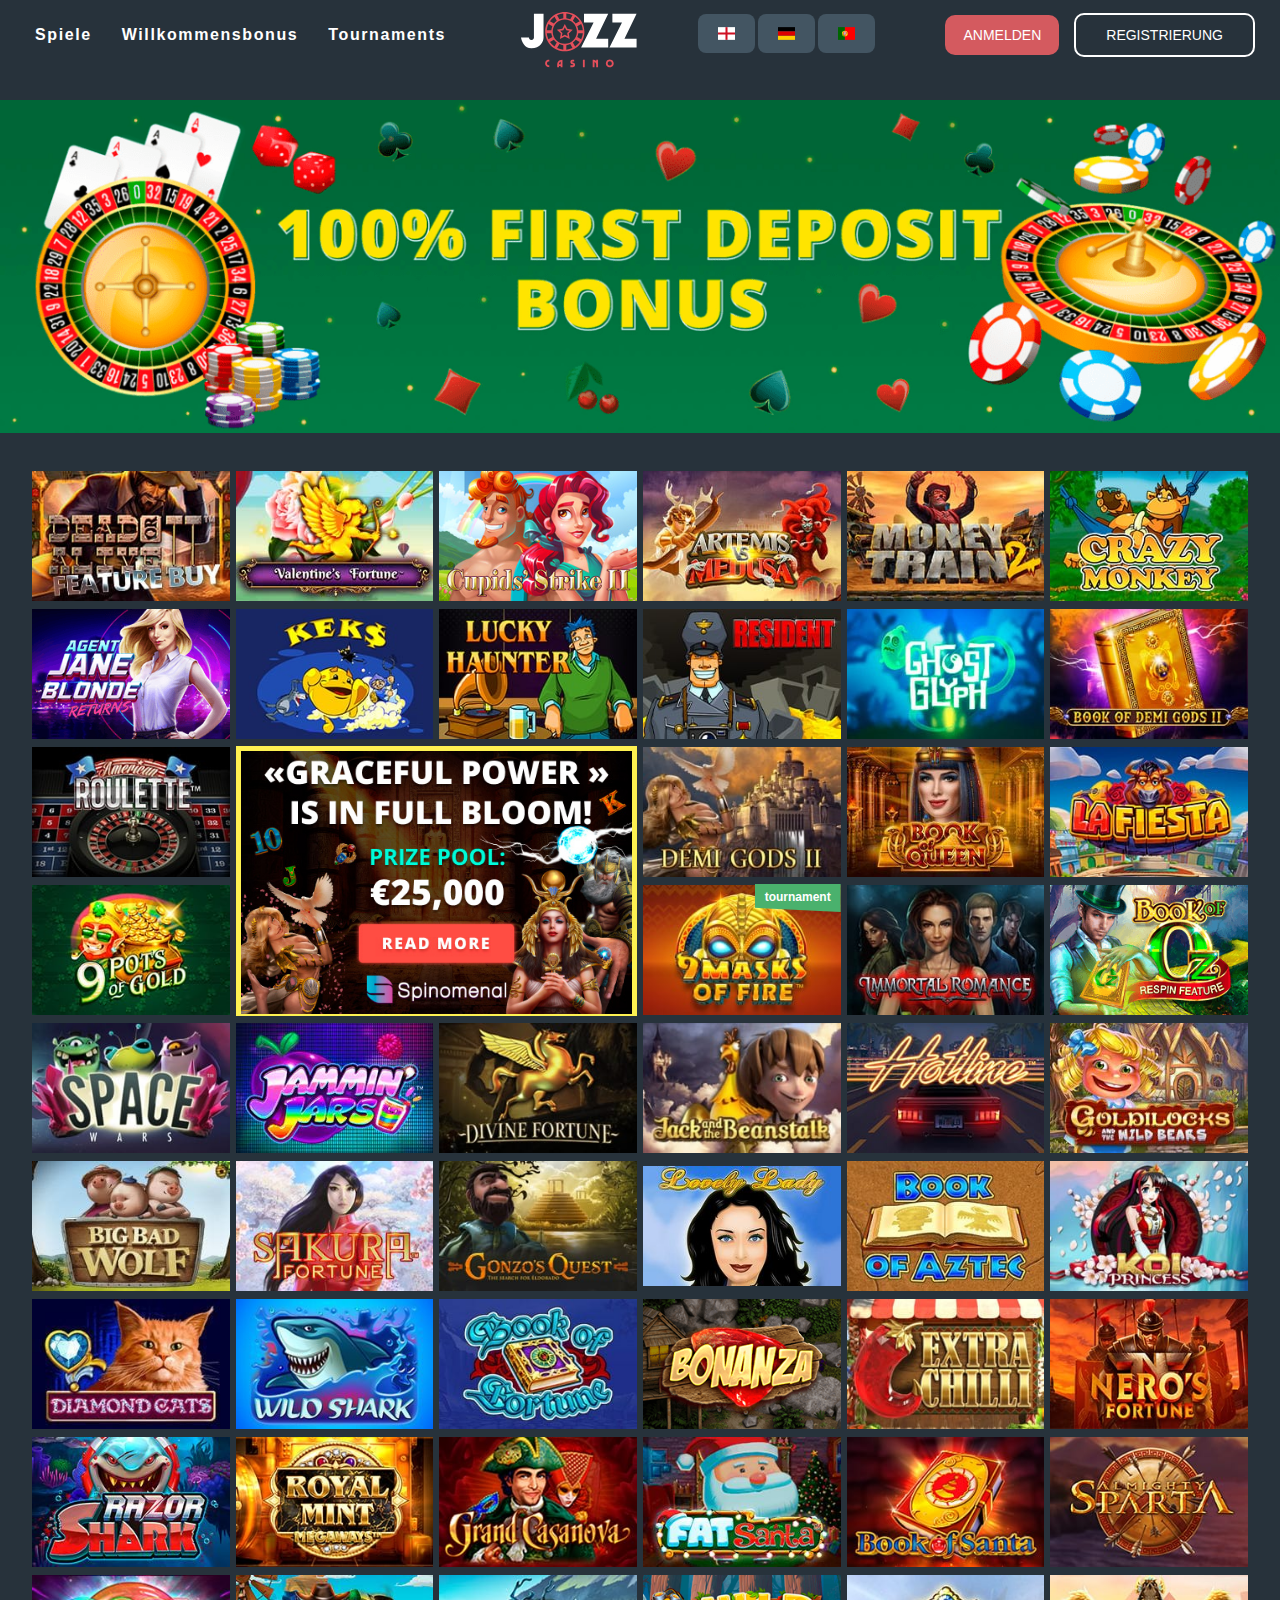
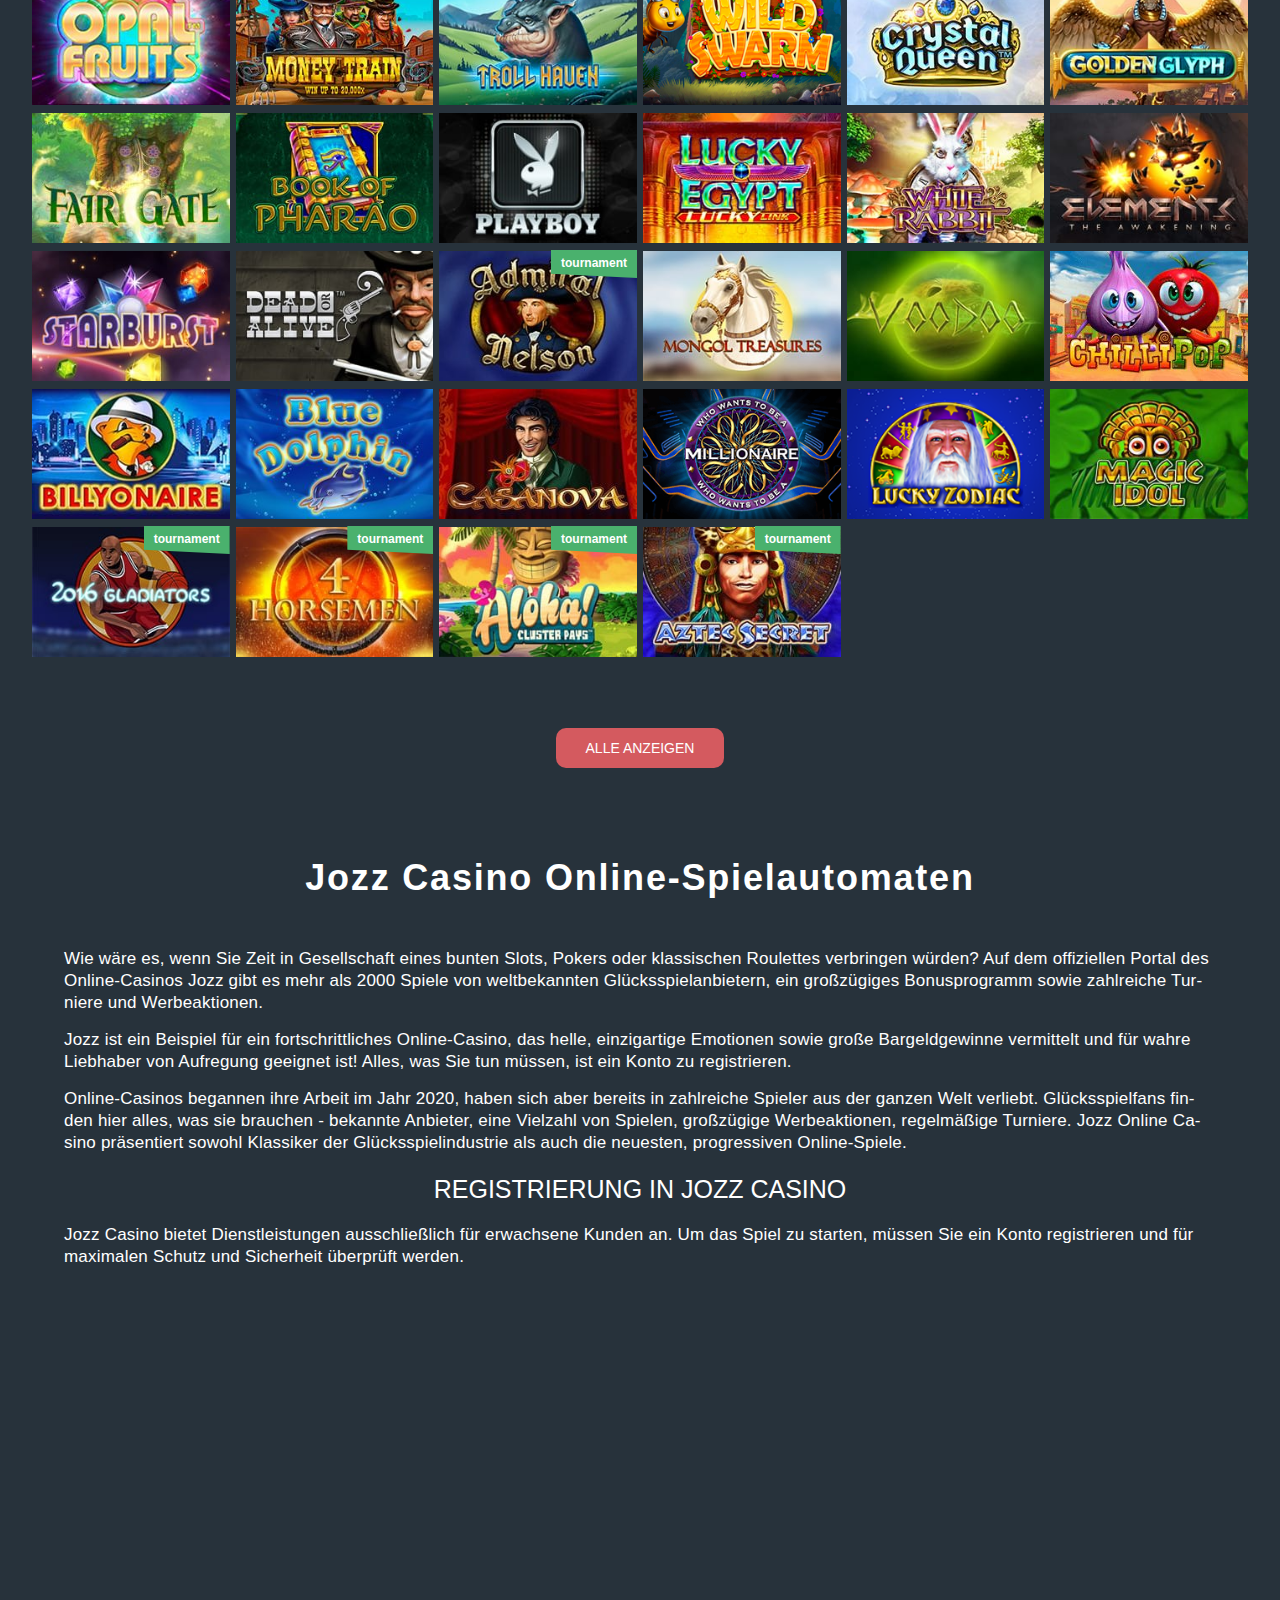
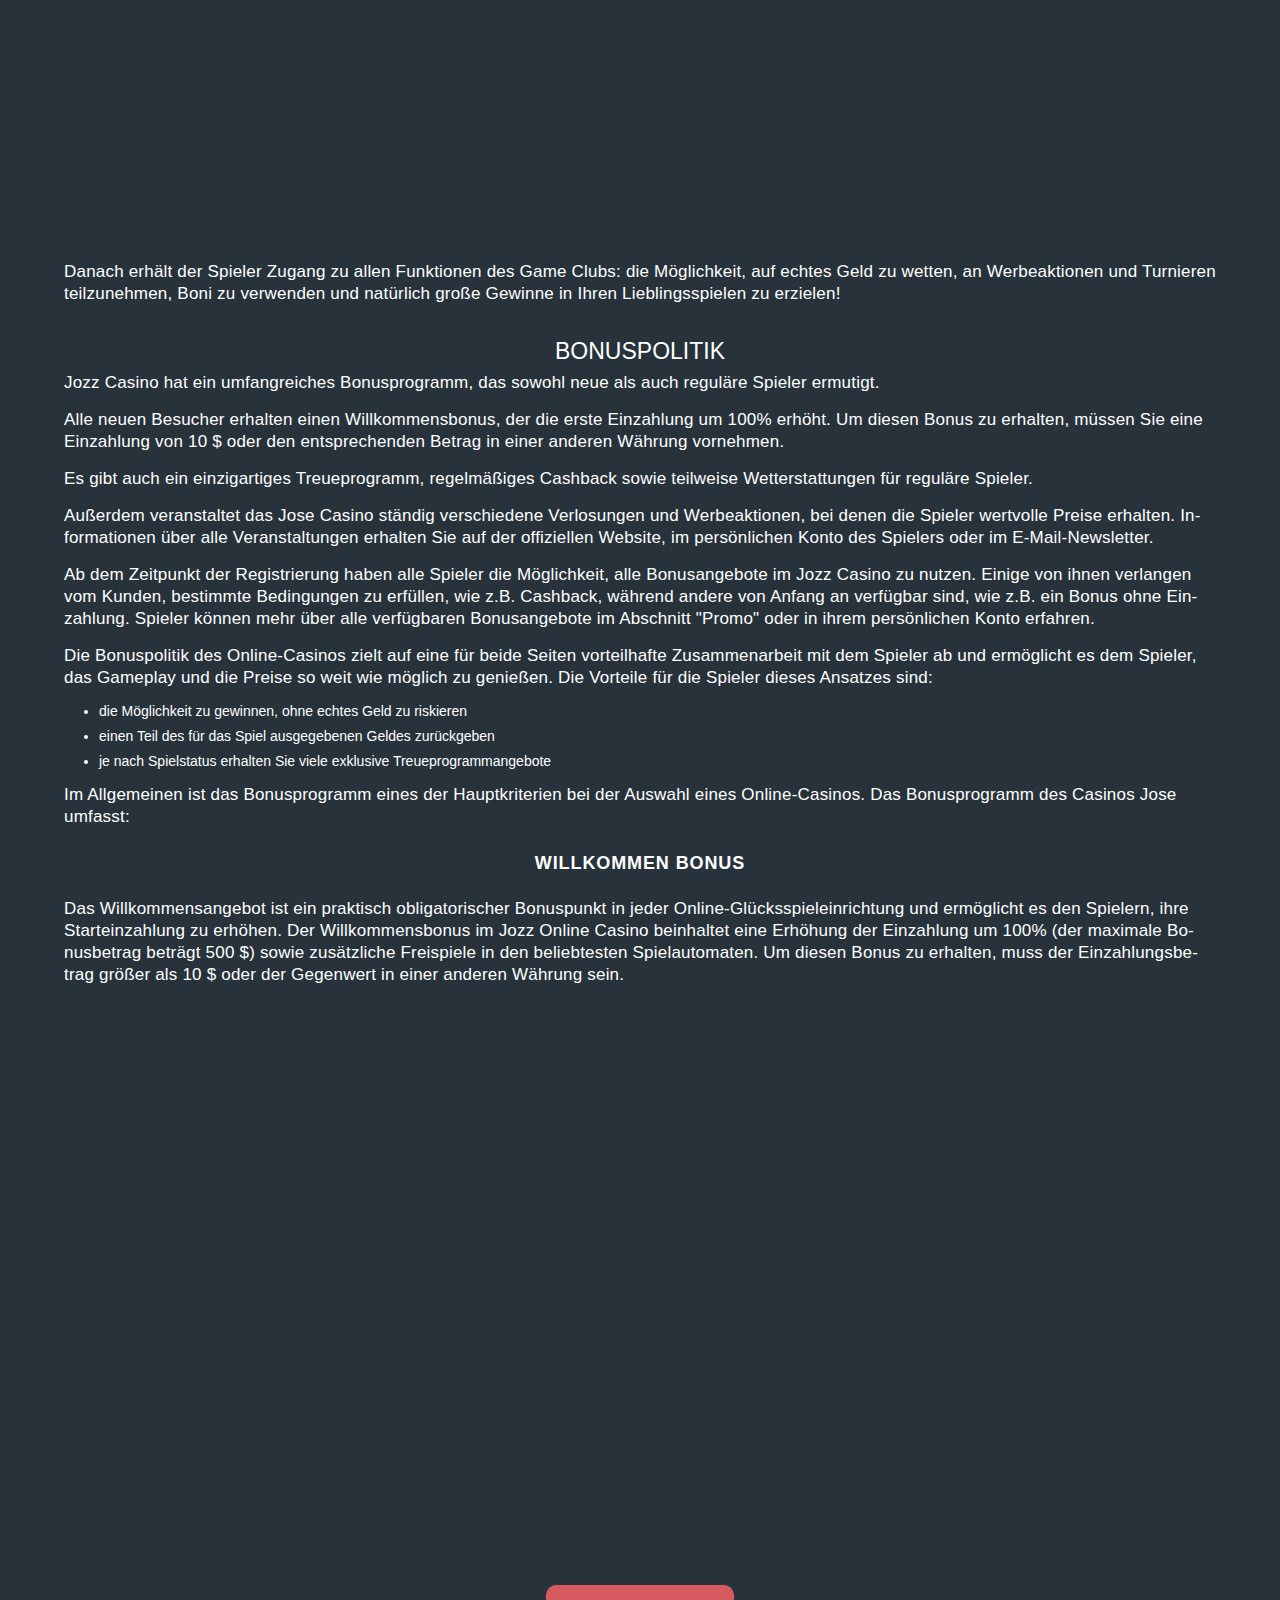
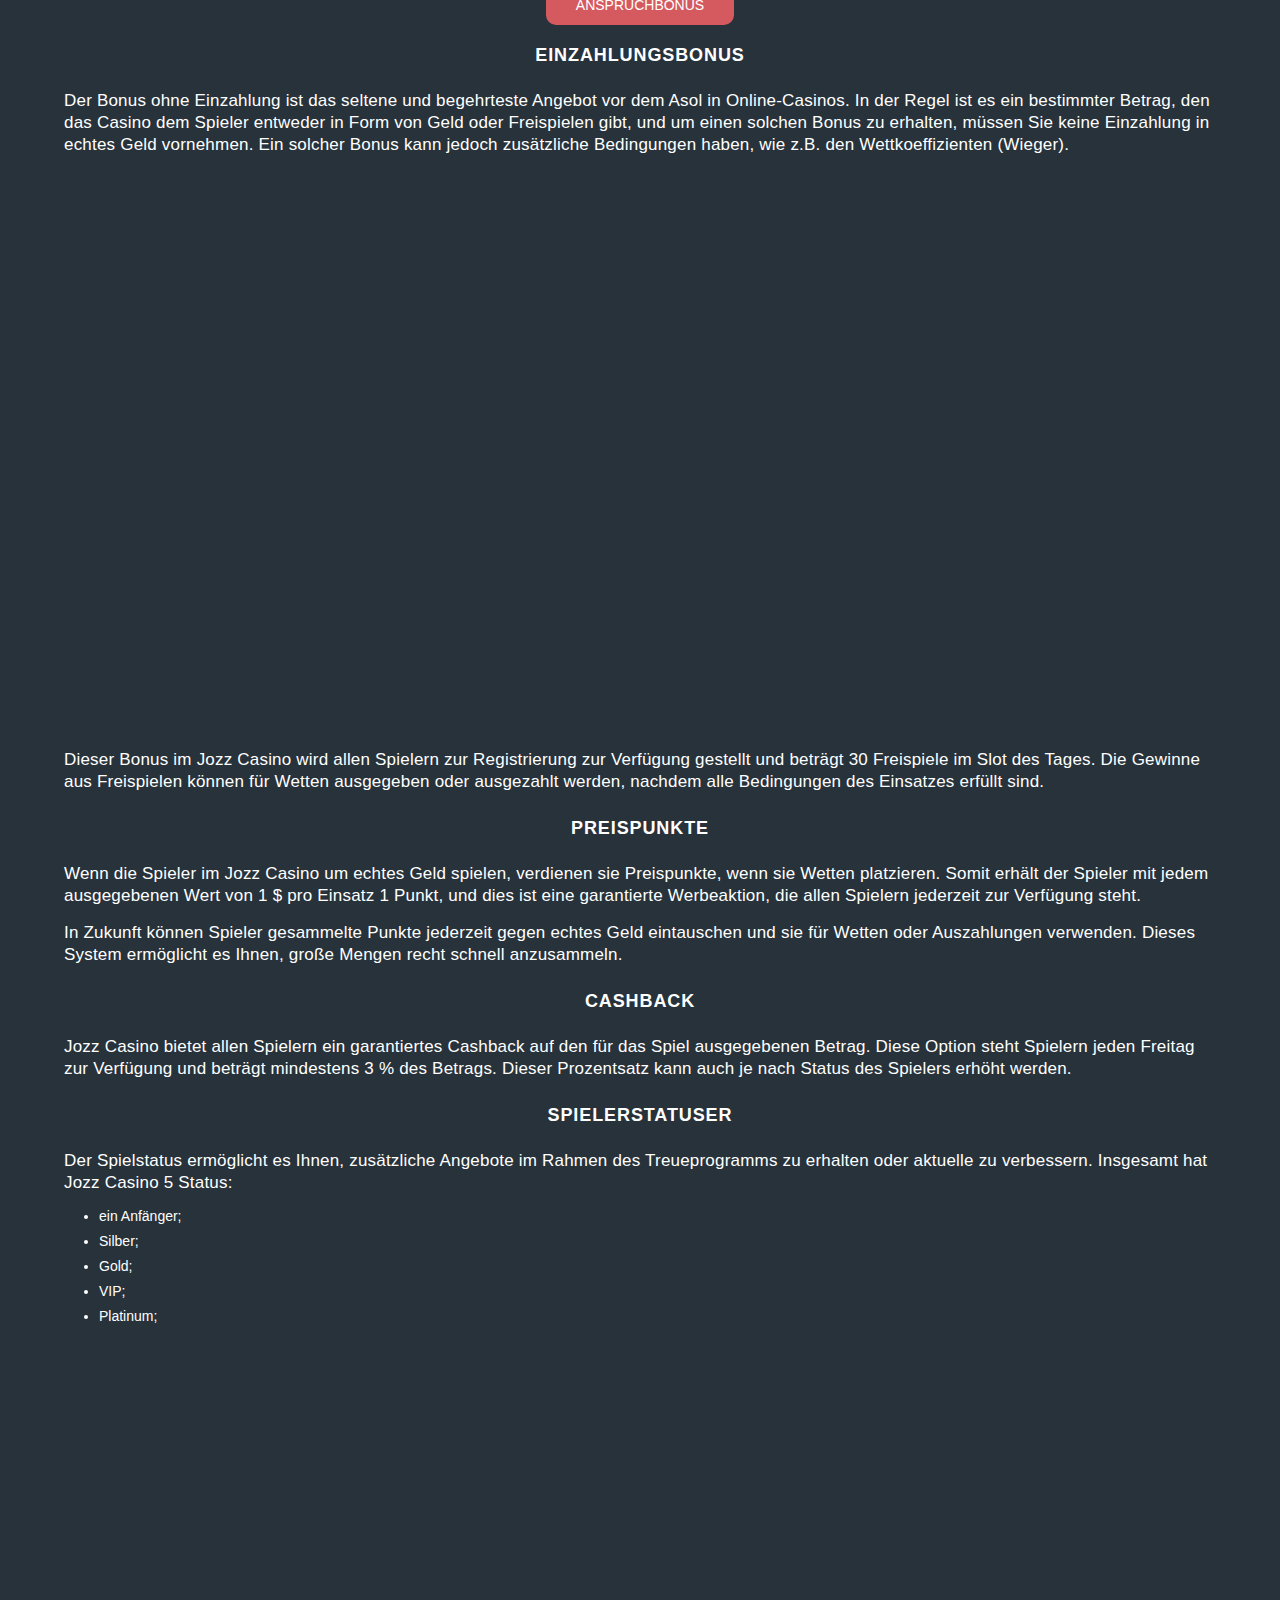
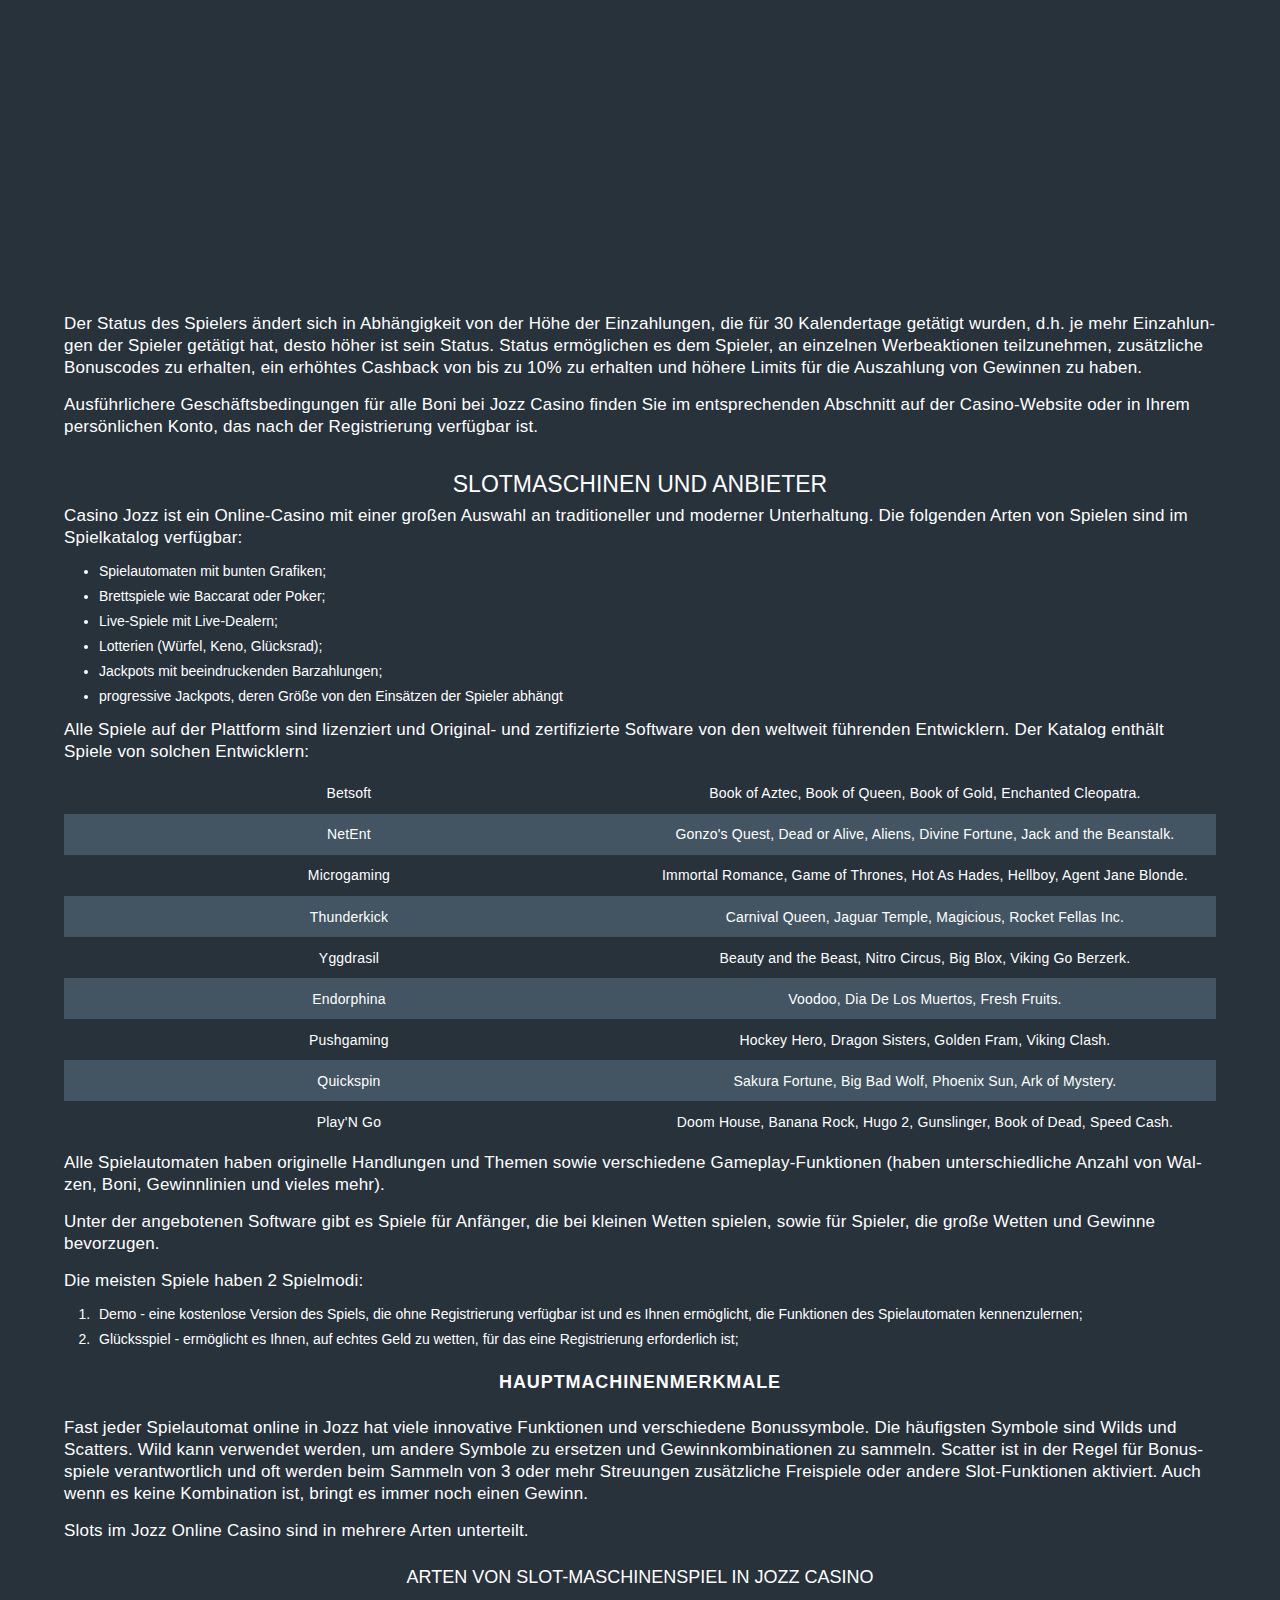
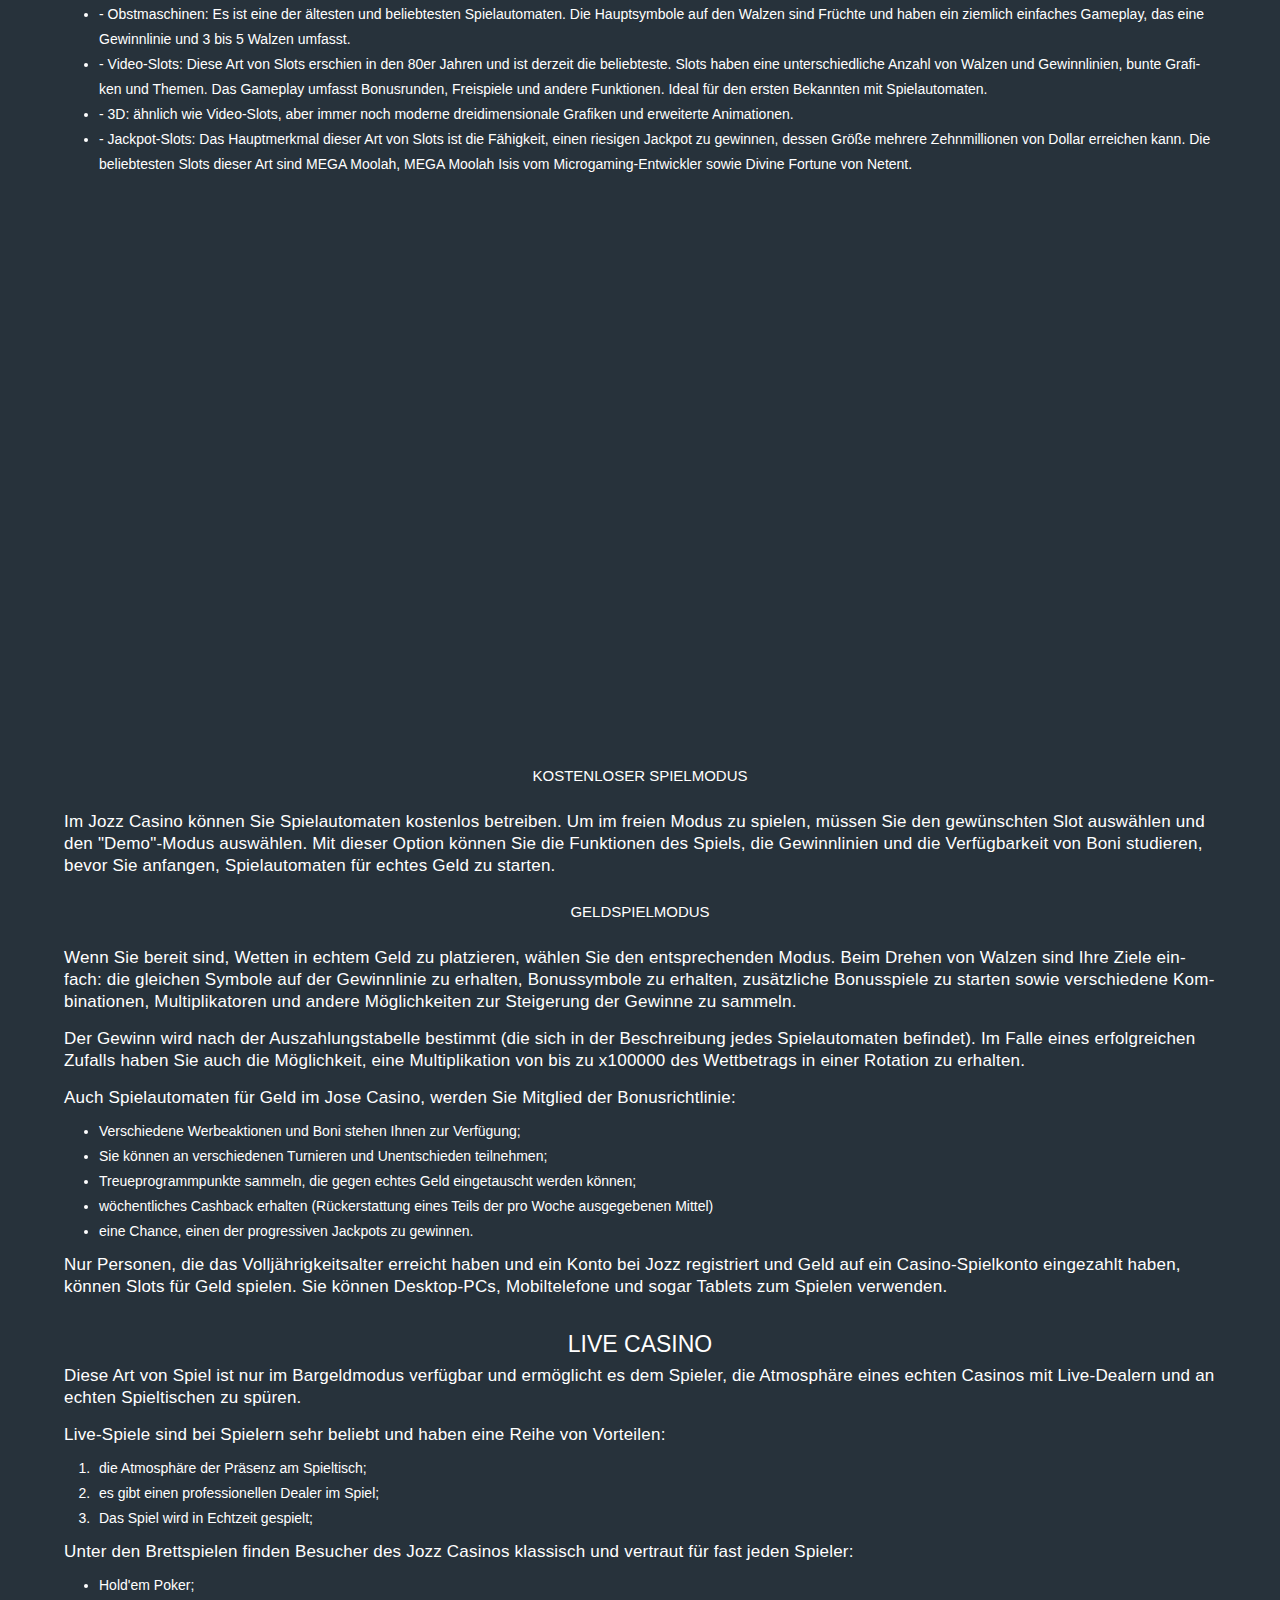
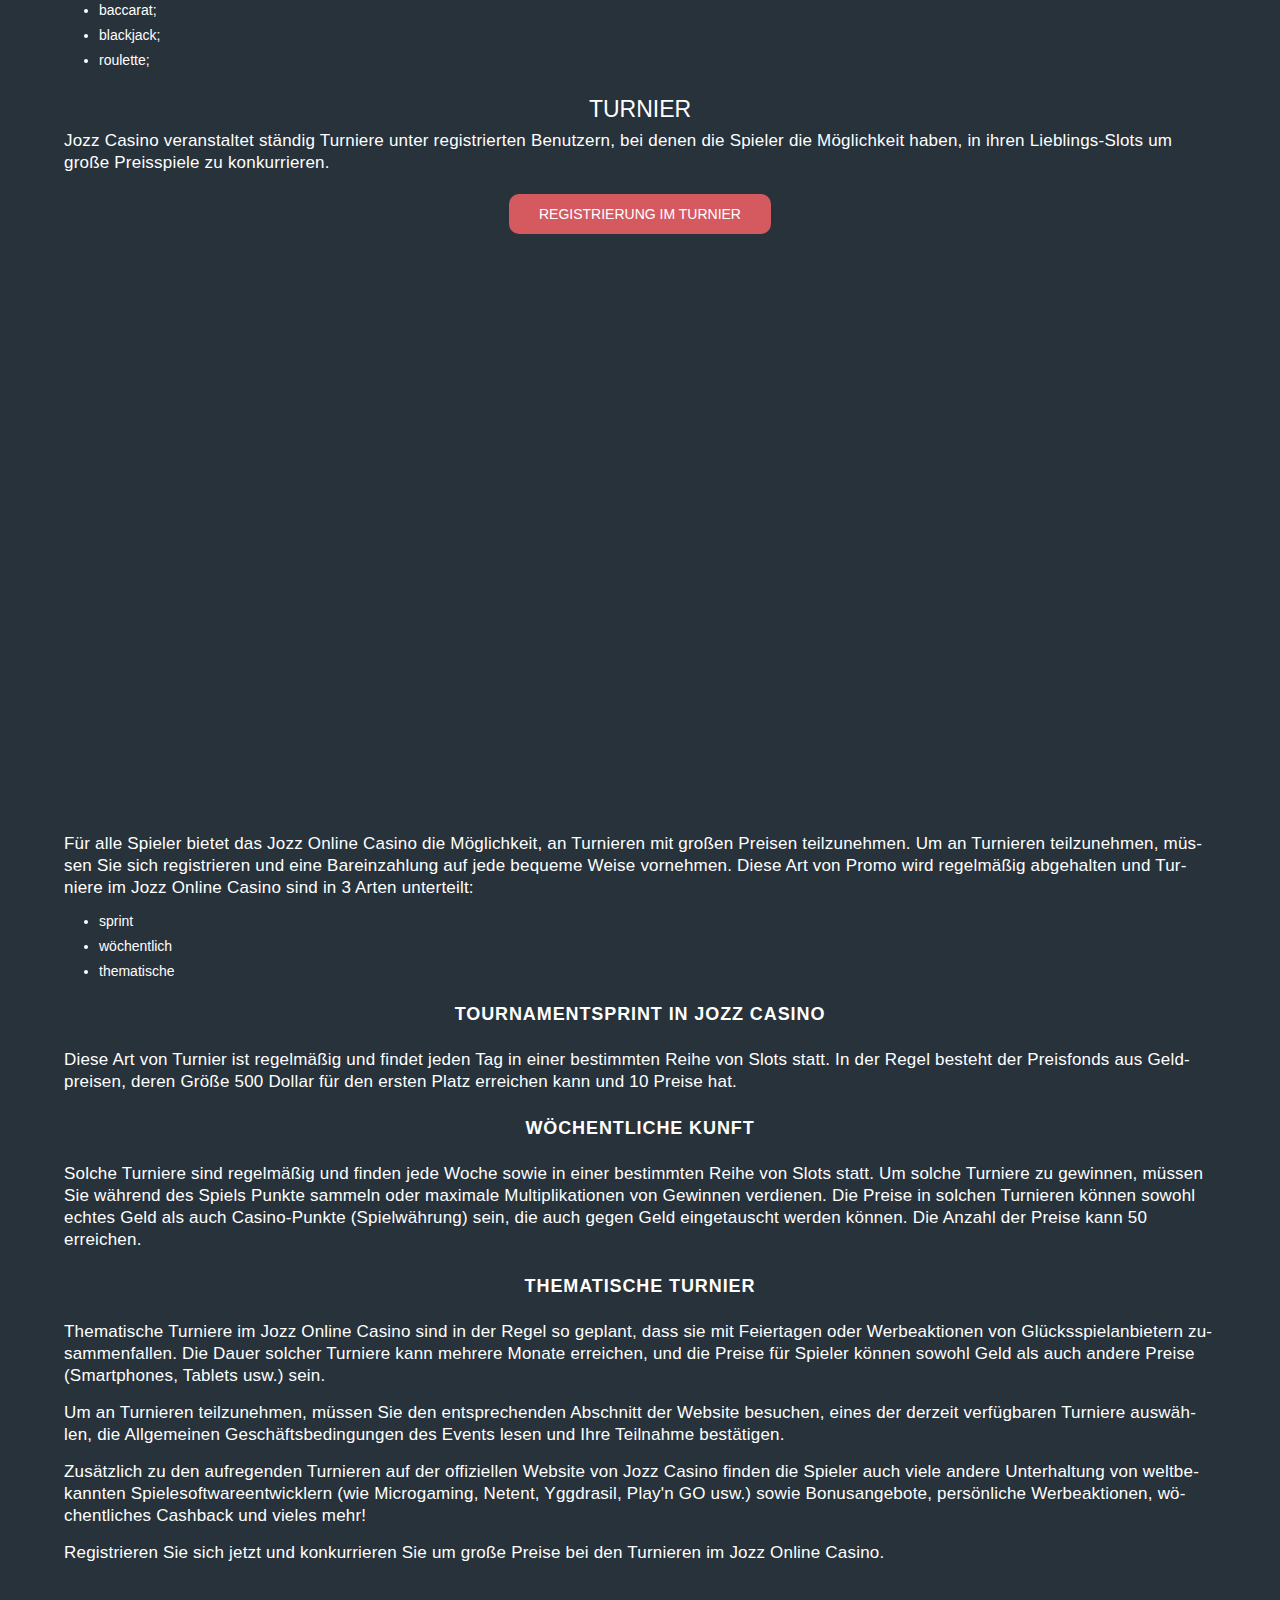
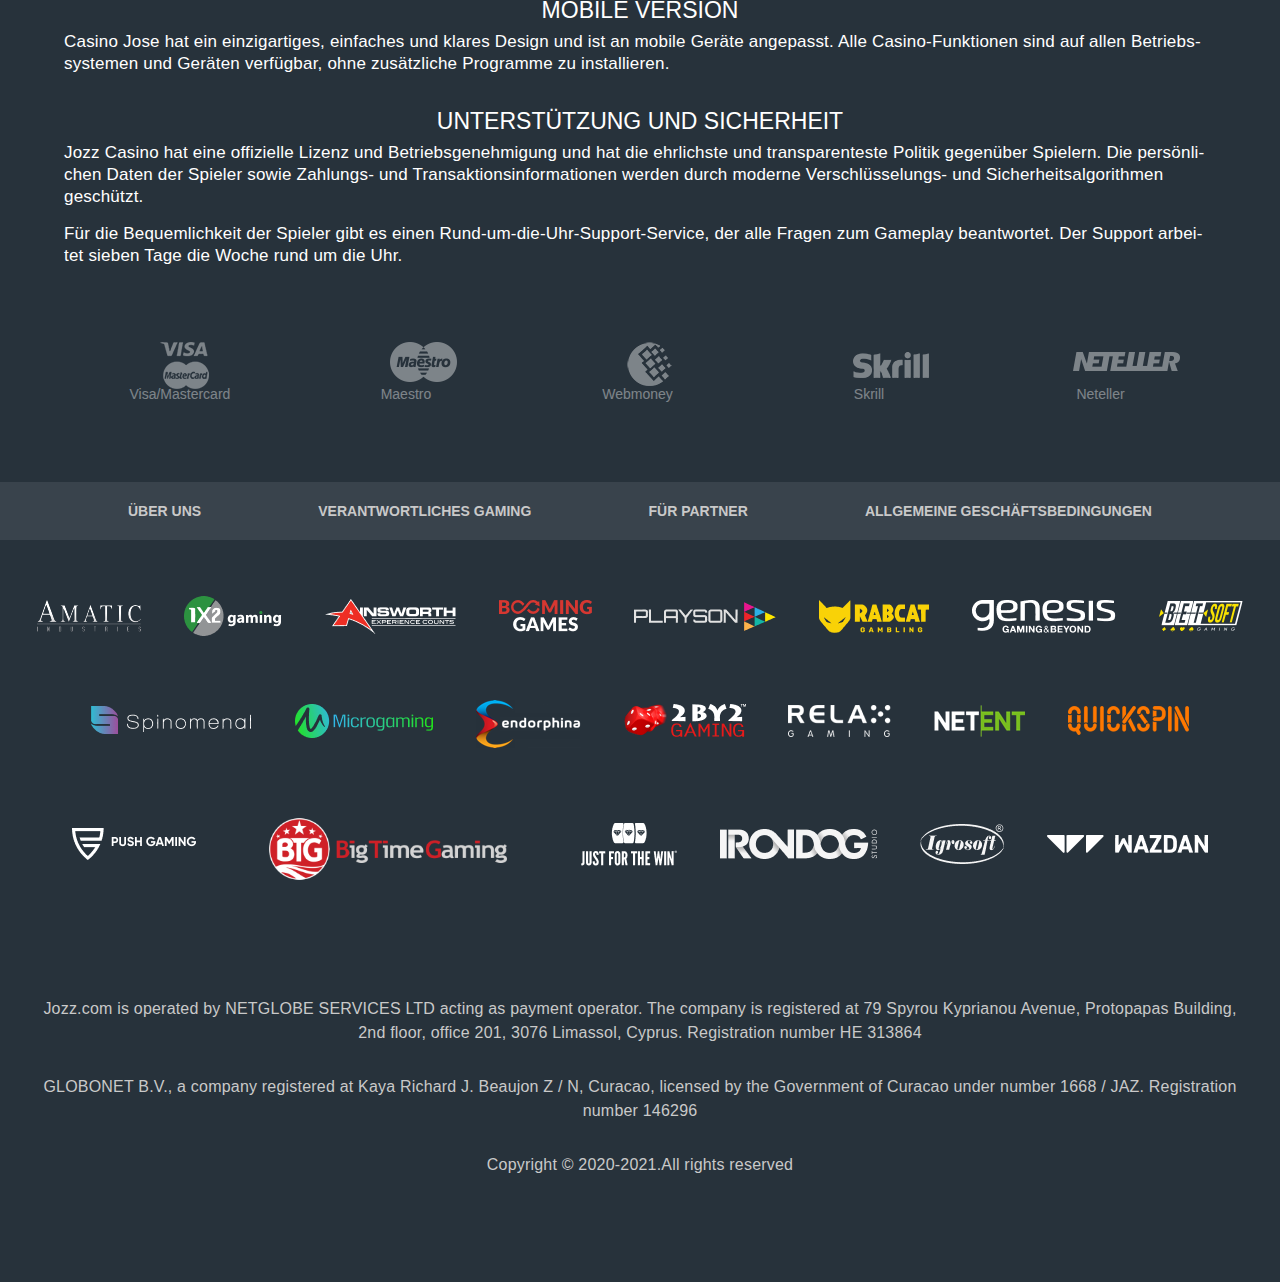
==== commit dca458da: "ii" ====
--- a/de/index.html
+++ b/de/index.html
@@ -87,161 +87,161 @@
 <div class="tiles-block" id="game">
 	                   <div class="game-list game-list--wrapper transition">
 		                   
-		                   <div class="game-list__item"> <div class="game-item"><picture><img src="../deadoralive2fb_not_mobile_sw.jpg" class="v-lazy-image v-lazy-image-loaded" alt=""></picture>  <div class="game-item__hover"><div class="game-item__name"><span>Dead or Alive 2™</span></div> <div>  <span><a href="/goto/" class="game-item__play" rel="nofollow" target="_blank"></a> <a href="/goto/" class="game-item__demo-title" rel="nofollow" target="_blank">Demo</a></span></div></div></div></div><div class="game-list__item"> <div class="game-item"><picture><img src="../SlotMachine_ValentinesFortune.jpg" class="v-lazy-image v-lazy-image-loaded" alt=""></picture>  <div class="game-item__hover"><div class="game-item__name"><span>Valentine’s Fortune</span></div> <div>  <span><a href="/goto/" class="game-item__play" rel="nofollow" target="_blank"></a> <a href="/goto/" class="game-item__demo-title" rel="nofollow" target="_blank">
-                                       Demo
-                                   </a></span></div></div></div></div><div class="game-list__item"> <div class="game-item"><picture><img src="../SlotMachine_CupidStrike2.jpg" class="v-lazy-image v-lazy-image-loaded" alt=""></picture>  <div class="game-item__hover"><div class="game-item__name"><span>Cupid Strike 2</span></div> <div>  <span><a href="/goto/" class="game-item__play" rel="nofollow" target="_blank"></a> <a href="/goto/" class="game-item__demo-title" rel="nofollow" target="_blank">
-                                       Demo
-                                   </a></span></div></div></div></div><div class="game-list__item"> <div class="game-item"><picture><img src="../artemisvsmedusa.jpg" class="v-lazy-image v-lazy-image-loaded" alt=""></picture>  <div class="game-item__hover"><div class="game-item__name"><span>Artemis vs Medusa</span></div> <div>  <span><a href="/goto/" class="game-item__play" rel="nofollow" target="_blank"></a> <a href="/goto/" class="game-item__demo-title" rel="nofollow" target="_blank">
-                                       Demo
-                                   </a></span></div></div></div></div><div class="game-list__item"> <div class="game-item"><picture><img src="../moneytrain2.jpg" class="v-lazy-image v-lazy-image-loaded" alt=""></picture>  <div class="game-item__hover"><div class="game-item__name"><span>Money Train 2</span></div> <div>  <span><a href="/goto/" class="game-item__play" rel="nofollow" target="_blank"></a> <a href="/goto/" class="game-item__demo-title" rel="nofollow" target="_blank">
-                                       Demo
-                                   </a></span></div></div></div></div><div class="game-list__item"> <div class="game-item"><picture><img src="../crazymonkey.jpg" class="v-lazy-image v-lazy-image-loaded" alt=""></picture>  <div class="game-item__hover"><div class="game-item__name"><span>Crazy Monkey</span></div> <div>  <span><a href="/goto/" class="game-item__play" rel="nofollow" target="_blank"></a> <a href="/goto/" class="game-item__demo-title" rel="nofollow" target="_blank">
-                                       Demo
-                                   </a></span></div></div></div></div><div class="game-list__item"> <div class="game-item"><picture><img src="../agentjaneblondereturnsDesktop.jpg" class="v-lazy-image v-lazy-image-loaded" alt=""></picture>  <div class="game-item__hover"><div class="game-item__name"><span>Spinoween</span></div> <div>  <span><a href="/goto/" class="game-item__play" rel="nofollow" target="_blank"></a> <a href="/goto/" class="game-item__demo-title" rel="nofollow" target="_blank">
-                                       Demo
-                                   </a></span></div></div></div></div><div class="game-list__item"> <div class="game-item"><picture><img src="../keks.jpg" class="v-lazy-image v-lazy-image-loaded" alt=""></picture>  <div class="game-item__hover"><div class="game-item__name"><span>Keks</span></div> <div>  <span><a href="/goto/" class="game-item__play" rel="nofollow" target="_blank"></a> <a href="/goto/" class="game-item__demo-title" rel="nofollow" target="_blank">
-                                       Demo
-                                   </a></span></div></div></div></div><div class="game-list__item"> <div class="game-item"><picture><img src="../luckyhaunter.jpg" class="v-lazy-image v-lazy-image-loaded" alt=""></picture>  <div class="game-item__hover"><div class="game-item__name"><span>Lucky Haunter</span></div> <div>  <span><a href="/goto/" class="game-item__play" rel="nofollow" target="_blank"></a> <a href="/goto/" class="game-item__demo-title" rel="nofollow" target="_blank">
-                                       Demo
-                                   </a></span></div></div></div></div><div class="game-list__item"> <div class="game-item"><picture><img src="../resident.jpg" class="v-lazy-image v-lazy-image-loaded" alt=""></picture>  <div class="game-item__hover"><div class="game-item__name"><span>Resident</span></div> <div>  <span><a href="/goto/" class="game-item__play" rel="nofollow" target="_blank"></a> <a href="/goto/" class="game-item__demo-title" rel="nofollow" target="_blank">
-                                       Demo
-                                   </a></span></div></div></div></div><div class="game-list__item"> <div class="game-item"><picture><img src="../ghostglyph.jpg" class="v-lazy-image v-lazy-image-loaded" alt=""></picture>  <div class="game-item__hover"><div class="game-item__name"><span>Ghost Glyph</span></div> <div>  <span><a href="/goto/" class="game-item__play" rel="nofollow" target="_blank"></a> <a href="/goto/" class="game-item__demo-title" rel="nofollow" target="_blank">
-                                       Demo
-                                   </a></span></div></div></div></div><div class="game-list__item"> <div class="game-item"><picture><img src="../SlotMachine_BookOfDemiGods2.jpg" class="v-lazy-image v-lazy-image-loaded" alt=""></picture>  <div class="game-item__hover"><div class="game-item__name"><span>Book Of Demi Gods II</span></div> <div>  <span><a href="/goto/" class="game-item__play" rel="nofollow" target="_blank"></a> <a href="/goto/" class="game-item__demo-title" rel="nofollow" target="_blank">
-                                       Demo
-                                   </a></span></div></div></div></div><div class="game-list__item"> <div class="game-item"><picture><img src="../americanroulette3_not_mobile_sw.jpg" class="v-lazy-image v-lazy-image-loaded" alt=""></picture>  <div class="game-item__hover"><div class="game-item__name"><span>Penny Fruits</span></div> <div>  <span><a href="/goto/" class="game-item__play" rel="nofollow" target="_blank"></a> <a href="/goto/" class="game-item__demo-title" rel="nofollow" target="_blank">
-                                       Demo
-                                   </a></span></div></div></div></div><div class="game-list__item"> <div class="game-item"><picture><img src="../SlotMachine_DemiGods2-15E.jpg" class="v-lazy-image v-lazy-image-loaded" alt=""></picture>  <div class="game-item__hover"><div class="game-item__name"><span>Demi Gods 2</span></div> <div>  <span><a href="/goto/" class="game-item__play" rel="nofollow" target="_blank"></a> <a href="/goto/" class="game-item__demo-title" rel="nofollow" target="_blank">
-                                       Demo
-                                   </a></span></div></div></div></div><div class="game-list__item"> <div class="game-item"><picture><img src="../bookofqueen.jpg" class="v-lazy-image v-lazy-image-loaded" alt=""></picture>  <div class="game-item__hover"><div class="game-item__name"><span>Story Of Hercules</span></div> <div>  <span><a href="/goto/" class="game-item__play" rel="nofollow" target="_blank"></a> <a href="/goto/" class="game-item__demo-title" rel="nofollow" target="_blank">
-                                       Demo
-                                   </a></span></div></div></div></div><div class="game-list__item"> <div class="game-item"><picture><img src="../lafiesta.jpg" class="v-lazy-image v-lazy-image-loaded" alt=""></picture>  <div class="game-item__hover"><div class="game-item__name"><span>La Fiesta</span></div> <div>  <span><a href="/goto/" class="game-item__play" rel="nofollow" target="_blank"></a> <a href="/goto/" class="game-item__demo-title" rel="nofollow" target="_blank">
-                                       Demo
-                                   </a></span></div></div></div></div><div class="game-list__item"> <div class="game-item"><picture><img src="../9potsOfGoldDesktop.jpg" class="v-lazy-image v-lazy-image-loaded" alt=""></picture>  <div class="game-item__hover"><div class="game-item__name"><span>9 Pots Of Gold</span></div> <div>  <span><a href="/goto/" class="game-item__play" rel="nofollow" target="_blank"></a> <a href="/goto/" class="game-item__demo-title" rel="nofollow" target="_blank">
-                                       Demo
-                                   </a></span></div></div></div></div><div class="game-list__item"> <div class="game-item"><picture><img src="../9masksOfFireDesktop.jpg" class="v-lazy-image v-lazy-image-loaded" alt=""></picture> <span class="game-item__status game-item__status--tournament">
+		                   <div class="game-list__item"> <div class="game-item"><img src="../deadoralive2fb_not_mobile_sw.jpg" decoding="async" alt="Spielautomat Dead or Alive 2">  <div class="game-item__hover"><div class="game-item__name"><span>Dead or Alive 2™</span></div> <div>  <span><a href="/goto/" class="game-item__play" rel="nofollow" target="_blank"></a> <a href="/goto/" class="game-item__demo-title" rel="nofollow" target="_blank">Demo</a></span></div></div></div></div><div class="game-list__item"> <div class="game-item"><img src="../SlotMachine_ValentinesFortune.jpg" decoding="async" alt="Spielautomat Valentine’s Fortune">  <div class="game-item__hover"><div class="game-item__name"><span>Valentine’s Fortune</span></div> <div>  <span><a href="/goto/" class="game-item__play" rel="nofollow" target="_blank"></a> <a href="/goto/" class="game-item__demo-title" rel="nofollow" target="_blank">
+                                       Demo
+                                   </a></span></div></div></div></div><div class="game-list__item"> <div class="game-item"><img src="../SlotMachine_CupidStrike2.jpg" decoding="async" alt="Spielautomat Cupid Strike 2">  <div class="game-item__hover"><div class="game-item__name"><span>Cupid Strike 2</span></div> <div>  <span><a href="/goto/" class="game-item__play" rel="nofollow" target="_blank"></a> <a href="/goto/" class="game-item__demo-title" rel="nofollow" target="_blank">
+                                       Demo
+                                   </a></span></div></div></div></div><div class="game-list__item"> <div class="game-item"><img src="../artemisvsmedusa.jpg" decoding="async" alt="Spielautomat Artemis vs Medusa">  <div class="game-item__hover"><div class="game-item__name"><span>Artemis vs Medusa</span></div> <div>  <span><a href="/goto/" class="game-item__play" rel="nofollow" target="_blank"></a> <a href="/goto/" class="game-item__demo-title" rel="nofollow" target="_blank">
+                                       Demo
+                                   </a></span></div></div></div></div><div class="game-list__item"> <div class="game-item"><img src="../moneytrain2.jpg" decoding="async" alt="Spielautomat Money Train 2">  <div class="game-item__hover"><div class="game-item__name"><span>Money Train 2</span></div> <div>  <span><a href="/goto/" class="game-item__play" rel="nofollow" target="_blank"></a> <a href="/goto/" class="game-item__demo-title" rel="nofollow" target="_blank">
+                                       Demo
+                                   </a></span></div></div></div></div><div class="game-list__item"> <div class="game-item"><img src="../crazymonkey.jpg" decoding="async" alt="Spielautomat Crazy Monkey">  <div class="game-item__hover"><div class="game-item__name"><span>Crazy Monkey</span></div> <div>  <span><a href="/goto/" class="game-item__play" rel="nofollow" target="_blank"></a> <a href="/goto/" class="game-item__demo-title" rel="nofollow" target="_blank">
+                                       Demo
+                                   </a></span></div></div></div></div><div class="game-list__item"> <div class="game-item"><img src="../agentjaneblondereturnsDesktop.jpg" decoding="async" alt="Spielautomat Spinoween">  <div class="game-item__hover"><div class="game-item__name"><span>Spinoween</span></div> <div>  <span><a href="/goto/" class="game-item__play" rel="nofollow" target="_blank"></a> <a href="/goto/" class="game-item__demo-title" rel="nofollow" target="_blank">
+                                       Demo
+                                   </a></span></div></div></div></div><div class="game-list__item"> <div class="game-item"><img src="../keks.jpg" decoding="async" alt="Spielautomat Keks">  <div class="game-item__hover"><div class="game-item__name"><span>Keks</span></div> <div>  <span><a href="/goto/" class="game-item__play" rel="nofollow" target="_blank"></a> <a href="/goto/" class="game-item__demo-title" rel="nofollow" target="_blank">
+                                       Demo
+                                   </a></span></div></div></div></div><div class="game-list__item"> <div class="game-item"><img src="../luckyhaunter.jpg" decoding="async" alt="Spielautomat Lucky Haunter">  <div class="game-item__hover"><div class="game-item__name"><span>Lucky Haunter</span></div> <div>  <span><a href="/goto/" class="game-item__play" rel="nofollow" target="_blank"></a> <a href="/goto/" class="game-item__demo-title" rel="nofollow" target="_blank">
+                                       Demo
+                                   </a></span></div></div></div></div><div class="game-list__item"> <div class="game-item"><img src="../resident.jpg" decoding="async" alt="Spielautomat Resident">  <div class="game-item__hover"><div class="game-item__name"><span>Resident</span></div> <div>  <span><a href="/goto/" class="game-item__play" rel="nofollow" target="_blank"></a> <a href="/goto/" class="game-item__demo-title" rel="nofollow" target="_blank">
+                                       Demo
+                                   </a></span></div></div></div></div><div class="game-list__item"> <div class="game-item"><img src="../ghostglyph.jpg" decoding="async" alt="Spielautomat Ghost Glyph">  <div class="game-item__hover"><div class="game-item__name"><span>Ghost Glyph</span></div> <div>  <span><a href="/goto/" class="game-item__play" rel="nofollow" target="_blank"></a> <a href="/goto/" class="game-item__demo-title" rel="nofollow" target="_blank">
+                                       Demo
+                                   </a></span></div></div></div></div><div class="game-list__item"> <div class="game-item"><img src="../SlotMachine_BookOfDemiGods2.jpg" decoding="async" alt="Spielautomat Book Of Demi Gods II">  <div class="game-item__hover"><div class="game-item__name"><span>Book Of Demi Gods II</span></div> <div>  <span><a href="/goto/" class="game-item__play" rel="nofollow" target="_blank"></a> <a href="/goto/" class="game-item__demo-title" rel="nofollow" target="_blank">
+                                       Demo
+                                   </a></span></div></div></div></div><div class="game-list__item"> <div class="game-item"><img src="../americanroulette3_not_mobile_sw.jpg" decoding="async" alt="Spielautomat Penny Fruits">  <div class="game-item__hover"><div class="game-item__name"><span>Penny Fruits</span></div> <div>  <span><a href="/goto/" class="game-item__play" rel="nofollow" target="_blank"></a> <a href="/goto/" class="game-item__demo-title" rel="nofollow" target="_blank">
+                                       Demo
+                                   </a></span></div></div></div></div><div class="game-list__item"> <div class="game-item"><img src="../SlotMachine_DemiGods2-15E.jpg" decoding="async" alt="Spielautomat Demi Gods 2">  <div class="game-item__hover"><div class="game-item__name"><span>Demi Gods 2</span></div> <div>  <span><a href="/goto/" class="game-item__play" rel="nofollow" target="_blank"></a> <a href="/goto/" class="game-item__demo-title" rel="nofollow" target="_blank">
+                                       Demo
+                                   </a></span></div></div></div></div><div class="game-list__item"> <div class="game-item"><img src="../bookofqueen.jpg" decoding="async" alt="Spielautomat Story Of Hercules">  <div class="game-item__hover"><div class="game-item__name"><span>Story Of Hercules</span></div> <div>  <span><a href="/goto/" class="game-item__play" rel="nofollow" target="_blank"></a> <a href="/goto/" class="game-item__demo-title" rel="nofollow" target="_blank">
+                                       Demo
+                                   </a></span></div></div></div></div><div class="game-list__item"> <div class="game-item"><img src="../lafiesta.jpg" decoding="async" alt="Spielautomat La Fiesta">  <div class="game-item__hover"><div class="game-item__name"><span>La Fiesta</span></div> <div>  <span><a href="/goto/" class="game-item__play" rel="nofollow" target="_blank"></a> <a href="/goto/" class="game-item__demo-title" rel="nofollow" target="_blank">
+                                       Demo
+                                   </a></span></div></div></div></div><div class="game-list__item"> <div class="game-item"><img src="../9potsOfGoldDesktop.jpg" decoding="async" alt="Spielautomat 9 Pots Of Gold">  <div class="game-item__hover"><div class="game-item__name"><span>9 Pots Of Gold</span></div> <div>  <span><a href="/goto/" class="game-item__play" rel="nofollow" target="_blank"></a> <a href="/goto/" class="game-item__demo-title" rel="nofollow" target="_blank">
+                                       Demo
+                                   </a></span></div></div></div></div><div class="game-list__item"> <div class="game-item"><img src="../9masksOfFireDesktop.jpg" decoding="async" alt="Spielautomat 9 Masks Of Fire"> <span class="game-item__status game-item__status--tournament">
                             tournament
                         </span> <div class="game-item__hover"><div class="game-item__name"><span>9 Masks Of Fire</span></div> <div>  <span><a href="/goto/" class="game-item__play" rel="nofollow" target="_blank"></a> <a href="/goto/" class="game-item__demo-title" rel="nofollow" target="_blank">
                                        Demo
-                                   </a></span></div></div></div></div><div class="game-list__item"> <div class="game-item"><picture><img src="../immortalRomanceDesktop.jpg" class="v-lazy-image v-lazy-image-loaded" alt=""></picture>  <div class="game-item__hover"><div class="game-item__name"><span>Immortal Romance</span></div> <div>  <span><a href="/goto/" class="game-item__play" rel="nofollow" target="_blank"></a> <a href="/goto/" class="game-item__demo-title" rel="nofollow" target="_blank">
-                                       Demo
-                                   </a></span></div></div></div></div><div class="game-list__item"> <div class="game-item"><picture><img src="../bookOfOzDesktop.jpg" class="v-lazy-image v-lazy-image-loaded" alt=""></picture>  <div class="game-item__hover"><div class="game-item__name"><span>Book Of Oz</span></div> <div>  <span><a href="/goto/" class="game-item__play" rel="nofollow" target="_blank"></a> <a href="/goto/" class="game-item__demo-title" rel="nofollow" target="_blank">
-                                       Demo
-                                   </a></span></div></div></div></div><div class="game-list__item"> <div class="game-item"><picture><img src="../spacewars_not_mobile_sw.jpg" class="v-lazy-image v-lazy-image-loaded" alt=""></picture>  <div class="game-item__hover"><div class="game-item__name"><span>Space Wars</span></div> <div>  <span><a href="/goto/" class="game-item__play" rel="nofollow" target="_blank"></a> <a href="/goto/" class="game-item__demo-title" rel="nofollow" target="_blank">
-                                       Demo
-                                   </a></span></div></div></div></div><div class="game-list__item"> <div class="game-item"><picture><img src="../jamminjars.jpg" class="v-lazy-image v-lazy-image-loaded" alt=""></picture>  <div class="game-item__hover"><div class="game-item__name"><span>Jammin Jars</span></div> <div>  <span><a href="/goto/" class="game-item__play" rel="nofollow" target="_blank"></a> <a href="/goto/" class="game-item__demo-title" rel="nofollow" target="_blank">
-                                       Demo
-                                   </a></span></div></div></div></div><div class="game-list__item"> <div class="game-item"><picture><img src="../godsoffortune_not_mobile_sw.jpg" class="v-lazy-image v-lazy-image-loaded" alt=""></picture>  <div class="game-item__hover"><div class="game-item__name"><span>Divine Fortune</span></div> <div>  <span><a href="/goto/" class="game-item__play" rel="nofollow" target="_blank"></a> <a href="/goto/" class="game-item__demo-title" rel="nofollow" target="_blank">
-                                       Demo
-                                   </a></span></div></div></div></div><div class="game-list__item"> <div class="game-item"><picture><img src="../jackandbeanstalk_not_mobile_sw.jpg" class="v-lazy-image v-lazy-image-loaded" alt=""></picture>  <div class="game-item__hover"><div class="game-item__name"><span>Jack And The Beanstalk</span></div> <div>  <span><a href="/goto/" class="game-item__play" rel="nofollow" target="_blank"></a> <a href="/goto/" class="game-item__demo-title" rel="nofollow" target="_blank">
-                                       Demo
-                                   </a></span></div></div></div></div><div class="game-list__item"> <div class="game-item"><picture><img src="../hotline_not_mobile_sw.jpg" class="v-lazy-image v-lazy-image-loaded" alt=""></picture>  <div class="game-item__hover"><div class="game-item__name"><span>Hotline</span></div> <div>  <span><a href="/goto/" class="game-item__play" rel="nofollow" target="_blank"></a> <a href="/goto/" class="game-item__demo-title" rel="nofollow" target="_blank">
-                                       Demo
-                                   </a></span></div></div></div></div><div class="game-list__item"> <div class="game-item"><picture><img src="../goldilocks2.jpg" class="v-lazy-image v-lazy-image-loaded" alt=""></picture>  <div class="game-item__hover"><div class="game-item__name"><span>Goldilocks And The Wild Bears</span></div> <div>  <span><a href="/goto/" class="game-item__play" rel="nofollow" target="_blank"></a> <a href="/goto/" class="game-item__demo-title" rel="nofollow" target="_blank">
-                                       Demo
-                                   </a></span></div></div></div></div><div class="game-list__item"> <div class="game-item"><picture><img src="../bbw.jpg" class="v-lazy-image v-lazy-image-loaded" alt=""></picture>  <div class="game-item__hover"><div class="game-item__name"><span>Big Bad Wolf</span></div> <div>  <span><a href="/goto/" class="game-item__play" rel="nofollow" target="_blank"></a> <a href="/goto/" class="game-item__demo-title" rel="nofollow" target="_blank">
-                                       Demo
-                                   </a></span></div></div></div></div><div class="game-list__item"> <div class="game-item"><picture><img src="../sakurafortune.jpg" class="v-lazy-image v-lazy-image-loaded" alt=""></picture>  <div class="game-item__hover"><div class="game-item__name"><span>Sakura Fortune</span></div> <div>  <span><a href="/goto/" class="game-item__play" rel="nofollow" target="_blank"></a> <a href="/goto/" class="game-item__demo-title" rel="nofollow" target="_blank">
-                                       Demo
-                                   </a></span></div></div></div></div><div class="game-list__item"> <div class="game-item"><picture><img src="../eldorado_not_mobile_sw.jpg" class="v-lazy-image v-lazy-image-loaded" alt=""></picture>  <div class="game-item__hover"><div class="game-item__name"><span>Gonzo's Quest</span></div> <div>  <span><a href="/goto/" class="game-item__play" rel="nofollow" target="_blank"></a> <a href="/goto/" class="game-item__demo-title" rel="nofollow" target="_blank">
-                                       Demo
-                                   </a></span></div></div></div></div><div class="game-list__item"> <div class="game-item"><picture><img src="../ladyluck.jpg" class="v-lazy-image v-lazy-image-loaded" alt=""></picture>  <div class="game-item__hover"><div class="game-item__name"><span>Lovely Lady</span></div> <div>  <span><a href="/goto/" class="game-item__play" rel="nofollow" target="_blank"></a> <a href="/goto/" class="game-item__demo-title" rel="nofollow" target="_blank">
-                                       Demo
-                                   </a></span></div></div></div></div><div class="game-list__item"> <div class="game-item"><picture><img src="../bookofaztec.jpg" class="v-lazy-image v-lazy-image-loaded" alt=""></picture>  <div class="game-item__hover"><div class="game-item__name"><span>Book Of Aztec</span></div> <div>  <span><a href="/goto/" class="game-item__play" rel="nofollow" target="_blank"></a> <a href="/goto/" class="game-item__demo-title" rel="nofollow" target="_blank">
-                                       Demo
-                                   </a></span></div></div></div></div><div class="game-list__item"> <div class="game-item"><picture><img src="../koiprincess_not_mobile_sw.jpg" class="v-lazy-image v-lazy-image-loaded" alt=""></picture>  <div class="game-item__hover"><div class="game-item__name"><span>Koi Princess</span></div> <div>  <span><a href="/goto/" class="game-item__play" rel="nofollow" target="_blank"></a> <a href="/goto/" class="game-item__demo-title" rel="nofollow" target="_blank">
-                                       Demo
-                                   </a></span></div></div></div></div><div class="game-list__item"> <div class="game-item"><picture><img src="../diamondcats.jpg" class="v-lazy-image v-lazy-image-loaded" alt=""></picture>  <div class="game-item__hover"><div class="game-item__name"><span>Diamond Cats</span></div> <div>  <span><a href="/goto/" class="game-item__play" rel="nofollow" target="_blank"></a> <a href="/goto/" class="game-item__demo-title" rel="nofollow" target="_blank">
-                                       Demo
-                                   </a></span></div></div></div></div><div class="game-list__item"> <div class="game-item"><picture><img src="../wildshark.jpg" class="v-lazy-image v-lazy-image-loaded" alt=""></picture>  <div class="game-item__hover"><div class="game-item__name"><span>Wild Shark</span></div> <div>  <span><a href="/goto/" class="game-item__play" rel="nofollow" target="_blank"></a> <a href="/goto/" class="game-item__demo-title" rel="nofollow" target="_blank">
-                                       Demo
-                                   </a></span></div></div></div></div><div class="game-list__item"> <div class="game-item"><picture><img src="../bookoffortune.jpg" class="v-lazy-image v-lazy-image-loaded" alt=""></picture>  <div class="game-item__hover"><div class="game-item__name"><span>Book Of Fortune</span></div> <div>  <span><a href="/goto/" class="game-item__play" rel="nofollow" target="_blank"></a> <a href="/goto/" class="game-item__demo-title" rel="nofollow" target="_blank">
-                                       Demo
-                                   </a></span></div></div></div></div><div class="game-list__item"> <div class="game-item"><picture><img src="../bonanzaDesktop.jpg" class="v-lazy-image v-lazy-image-loaded" alt=""></picture>  <div class="game-item__hover"><div class="game-item__name"><span>Bonanza</span></div> <div>  <span><a href="/goto/" class="game-item__play" rel="nofollow" target="_blank"></a> <a href="/goto/" class="game-item__demo-title" rel="nofollow" target="_blank">
-                                       Demo
-                                   </a></span></div></div></div></div><div class="game-list__item"> <div class="game-item"><picture><img src="../extraChilliDesktop.jpg" class="v-lazy-image v-lazy-image-loaded" alt=""></picture>  <div class="game-item__hover"><div class="game-item__name"><span>Extra Chilli</span></div> <div>  <span><a href="/goto/" class="game-item__play" rel="nofollow" target="_blank"></a> <a href="/goto/" class="game-item__demo-title" rel="nofollow" target="_blank">
-                                       Demo
-                                   </a></span></div></div></div></div><div class="game-list__item"> <div class="game-item"><picture><img src="../nerosfortune.jpg" class="v-lazy-image v-lazy-image-loaded" alt=""></picture>  <div class="game-item__hover"><div class="game-item__name"><span>Nero's Fortune</span></div> <div>  <span><a href="/goto/" class="game-item__play" rel="nofollow" target="_blank"></a> <a href="/goto/" class="game-item__demo-title" rel="nofollow" target="_blank">
-                                       Demo
-                                   </a></span></div></div></div></div><div class="game-list__item"> <div class="game-item"><picture><img src="../razorshark.jpg" class="v-lazy-image v-lazy-image-loaded" alt=""></picture>  <div class="game-item__hover"><div class="game-item__name"><span>Razor Shark</span></div> <div>  <span><a href="/goto/" class="game-item__play" rel="nofollow" target="_blank"></a> <a href="/goto/" class="game-item__demo-title" rel="nofollow" target="_blank">
-                                       Demo
-                                   </a></span></div></div></div></div><div class="game-list__item"> <div class="game-item"><picture><img src="../royalmint.jpg" class="v-lazy-image v-lazy-image-loaded" alt=""></picture>  <div class="game-item__hover"><div class="game-item__name"><span>Royal Mint</span></div> <div>  <span><a href="/goto/" class="game-item__play" rel="nofollow" target="_blank"></a> <a href="/goto/" class="game-item__demo-title" rel="nofollow" target="_blank">
-                                       Demo
-                                   </a></span></div></div></div></div><div class="game-list__item"> <div class="game-item"><picture><img src="../grandcasanova.jpg" class="v-lazy-image v-lazy-image-loaded" alt=""></picture>  <div class="game-item__hover"><div class="game-item__name"><span>Grand Casanova</span></div> <div>  <span><a href="/goto/" class="game-item__play" rel="nofollow" target="_blank"></a> <a href="/goto/" class="game-item__demo-title" rel="nofollow" target="_blank">
-                                       Demo
-                                   </a></span></div></div></div></div><div class="game-list__item"> <div class="game-item"><picture><img src="../fatsanta.jpg" class="v-lazy-image v-lazy-image-loaded" alt=""></picture>  <div class="game-item__hover"><div class="game-item__name"><span>Fat Santa</span></div> <div>  <span><a href="/goto/" class="game-item__play" rel="nofollow" target="_blank"></a> <a href="/goto/" class="game-item__demo-title" rel="nofollow" target="_blank">
-                                       Demo
-                                   </a></span></div></div></div></div><div class="game-list__item"> <div class="game-item"><picture><img src="../endorphina2_BookOfSanta@ENDORPHINA.jpg" class="v-lazy-image v-lazy-image-loaded" alt=""></picture>  <div class="game-item__hover"><div class="game-item__name"><span>Book Of Santa</span></div> <div>  <span><a href="/goto/" class="game-item__play" rel="nofollow" target="_blank"></a> <a href="/goto/" class="game-item__demo-title" rel="nofollow" target="_blank">
-                                       Demo
-                                   </a></span></div></div></div></div><div class="game-list__item"> <div class="game-item"><picture><img src="../endorphina2_AlmightySparta@ENDORPHINA.jpg" class="v-lazy-image v-lazy-image-loaded" alt=""></picture>  <div class="game-item__hover"><div class="game-item__name"><span>Almighty Sparta</span></div> <div>  <span><a href="/goto/" class="game-item__play" rel="nofollow" target="_blank"></a> <a href="/goto/" class="game-item__demo-title" rel="nofollow" target="_blank">
-                                       Demo
-                                   </a></span></div></div></div></div><div class="game-list__item"> <div class="game-item"><picture><img src="../opalfruits.jpg" class="v-lazy-image v-lazy-image-loaded" alt=""></picture>  <div class="game-item__hover"><div class="game-item__name"><span>Opal Fruits</span></div> <div>  <span><a href="/goto/" class="game-item__play"></a> <a href="/goto/" class="game-item__demo-title" rel="nofollow" target="_blank">
-                                       Demo
-                                   </a></span></div></div></div></div><div class="game-list__item"> <div class="game-item"><picture><img src="../moneytrain.jpg" class="v-lazy-image v-lazy-image-loaded" alt=""></picture>  <div class="game-item__hover"><div class="game-item__name"><span>Money Train</span></div> <div>  <span><a href="/goto/" class="game-item__play" rel="nofollow" target="_blank"></a> <a href="/goto/" class="game-item__demo-title" rel="nofollow" target="_blank">
-                                       Demo
-                                   </a></span></div></div></div></div><div class="game-list__item"> <div class="game-item"><picture><img src="../endorphina2_TrollHaven@ENDORPHINA.jpg" class="v-lazy-image v-lazy-image-loaded" alt=""></picture>  <div class="game-item__hover"><div class="game-item__name"><span>Troll Haven</span></div> <div>  <span><a href="/goto/" class="game-item__play" rel="nofollow" target="_blank"></a> <a href="/goto/" class="game-item__demo-title" rel="nofollow" target="_blank">
-                                       Demo
-                                   </a></span></div></div></div></div><div class="game-list__item"> <div class="game-item"><picture><img src="../wildswarm.jpg" class="v-lazy-image v-lazy-image-loaded" alt=""></picture>  <div class="game-item__hover"><div class="game-item__name"><span>Wild Swarm</span></div> <div>  <span><a href="/goto/" class="game-item__play" rel="nofollow" target="_blank"></a> <a href="/goto/" class="game-item__demo-title" rel="nofollow" target="_blank">
-                                       Demo
-                                   </a></span></div></div></div></div><div class="game-list__item"> <div class="game-item"><picture><img src="../crystalqueen.jpg" class="v-lazy-image v-lazy-image-loaded" alt=""></picture>  <div class="game-item__hover"><div class="game-item__name"><span>Crystal Queen</span></div> <div>  <span><a href="/goto/" class="game-item__play" rel="nofollow" target="_blank"></a> <a href="/goto/" class="game-item__demo-title" rel="nofollow" target="_blank">
-                                       Demo
-                                   </a></span></div></div></div></div><div class="game-list__item"> <div class="game-item"><picture><img src="../goldenglyph.jpg" class="v-lazy-image v-lazy-image-loaded" alt=""></picture>  <div class="game-item__hover"><div class="game-item__name"><span>Golden Glyph</span></div> <div>  <span><a href="/goto/" class="game-item__play" rel="nofollow" target="_blank"></a> <a href="/goto/" class="game-item__demo-title" rel="nofollow" target="_blank">
-                                       Demo
-                                   </a></span></div></div></div></div><div class="game-list__item"> <div class="game-item"><picture><img src="../fairygate.jpg" class="v-lazy-image v-lazy-image-loaded" alt=""></picture>  <div class="game-item__hover"><div class="game-item__name"><span>Fairy Gate</span></div> <div>  <span><a href="/goto/" class="game-item__play" rel="nofollow" target="_blank"></a> <a href="/goto/" class="game-item__demo-title" rel="nofollow" target="_blank">
-                                       Demo
-                                   </a></span></div></div></div></div><div class="game-list__item"> <div class="game-item"><picture><img src="../bookofpharao.jpg" class="v-lazy-image v-lazy-image-loaded" alt=""></picture>  <div class="game-item__hover"><div class="game-item__name"><span>Book Of Pharao</span></div> <div>  <span><a href="/goto/" class="game-item__play" rel="nofollow" target="_blank"></a> <a href="/goto/" class="game-item__demo-title" rel="nofollow" target="_blank">
-                                       Demo
-                                   </a></span></div></div></div></div><div class="game-list__item"> <div class="game-item"><picture><img src="../Playboy.png" class="v-lazy-image v-lazy-image-loaded" alt=""></picture>  <div class="game-item__hover"><div class="game-item__name"><span>Playboy</span></div> <div>  <span><a href="/goto/" class="game-item__play" rel="nofollow" target="_blank"></a> <a href="/goto/" class="game-item__demo-title" rel="nofollow" target="_blank">
-                                       Demo
-                                   </a></span></div></div></div></div><div class="game-list__item"> <div class="game-item"><picture><img src="../luckyegypt.jpg" class="v-lazy-image v-lazy-image-loaded" alt=""></picture>  <div class="game-item__hover"><div class="game-item__name"><span>Lucky Egypt</span></div> <div>  <span><a href="/goto/" class="game-item__play" rel="nofollow" target="_blank"></a> <a href="/goto/" class="game-item__demo-title" rel="nofollow" target="_blank">
-                                       Demo
-                                   </a></span></div></div></div></div><div class="game-list__item"> <div class="game-item"><picture><img src="../whiteRabbitDesktop.jpg" class="v-lazy-image v-lazy-image-loaded" alt=""></picture>  <div class="game-item__hover"><div class="game-item__name"><span>White Rabbit</span></div> <div>  <span><a href="/goto/" class="game-item__play" rel="nofollow" target="_blank"></a> <a href="/goto/" class="game-item__demo-title" rel="nofollow" target="_blank">
-                                       Demo
-                                   </a></span></div></div></div></div><div class="game-list__item"> <div class="game-item"><picture><img src="../elements_not_mobile_sw.jpg" class="v-lazy-image v-lazy-image-loaded" alt=""></picture>  <div class="game-item__hover"><div class="game-item__name"><span>Elements: The Awakening</span></div> <div>  <span><a href="/goto/" class="game-item__play" rel="nofollow" target="_blank"></a> <a href="/goto/" class="game-item__demo-title" rel="nofollow" target="_blank">
-                                       Demo
-                                   </a></span></div></div></div></div><div class="game-list__item"> <div class="game-item"><picture><img src="../starburst_not_mobile_sw.jpg" class="v-lazy-image v-lazy-image-loaded" alt=""></picture>  <div class="game-item__hover"><div class="game-item__name"><span>Starburst</span></div> <div>  <span><a href="/goto/" class="game-item__play" rel="nofollow" target="_blank"></a> <a href="/goto/" class="game-item__demo-title" rel="nofollow" target="_blank">
-                                       Demo
-                                   </a></span></div></div></div></div><div class="game-list__item"> <div class="game-item"><picture><img src="../deadoralive_not_mobile_sw.jpg" class="v-lazy-image v-lazy-image-loaded" alt=""></picture>  <div class="game-item__hover"><div class="game-item__name"><span>Dead Or Alive</span></div> <div>  <span><a href="/goto/" class="game-item__play" rel="nofollow" target="_blank"></a> <a href="/goto/" class="game-item__demo-title" rel="nofollow" target="_blank">
-                                       Demo
-                                   </a></span></div></div></div></div><div class="game-list__item"> <div class="game-item"><picture><img src="../admiral.jpg" class="v-lazy-image v-lazy-image-loaded" alt=""></picture> <span class="game-item__status game-item__status--tournament">
+                                   </a></span></div></div></div></div><div class="game-list__item"> <div class="game-item"><img src="../immortalRomanceDesktop.jpg" decoding="async" alt="Spielautomat Immortal Romance">  <div class="game-item__hover"><div class="game-item__name"><span>Immortal Romance</span></div> <div>  <span><a href="/goto/" class="game-item__play" rel="nofollow" target="_blank"></a> <a href="/goto/" class="game-item__demo-title" rel="nofollow" target="_blank">
+                                       Demo
+                                   </a></span></div></div></div></div><div class="game-list__item"> <div class="game-item"><img src="../bookOfOzDesktop.jpg" decoding="async" alt="Spielautomat Book Of Oz">  <div class="game-item__hover"><div class="game-item__name"><span>Book Of Oz</span></div> <div>  <span><a href="/goto/" class="game-item__play" rel="nofollow" target="_blank"></a> <a href="/goto/" class="game-item__demo-title" rel="nofollow" target="_blank">
+                                       Demo
+                                   </a></span></div></div></div></div><div class="game-list__item"> <div class="game-item"><img src="../spacewars_not_mobile_sw.jpg" decoding="async" alt="Spielautomat Space Wars">  <div class="game-item__hover"><div class="game-item__name"><span>Space Wars</span></div> <div>  <span><a href="/goto/" class="game-item__play" rel="nofollow" target="_blank"></a> <a href="/goto/" class="game-item__demo-title" rel="nofollow" target="_blank">
+                                       Demo
+                                   </a></span></div></div></div></div><div class="game-list__item"> <div class="game-item"><img src="../jamminjars.jpg" decoding="async" alt="Spielautomat Jammin Jars">  <div class="game-item__hover"><div class="game-item__name"><span>Jammin Jars</span></div> <div>  <span><a href="/goto/" class="game-item__play" rel="nofollow" target="_blank"></a> <a href="/goto/" class="game-item__demo-title" rel="nofollow" target="_blank">
+                                       Demo
+                                   </a></span></div></div></div></div><div class="game-list__item"> <div class="game-item"><img src="../godsoffortune_not_mobile_sw.jpg" decoding="async" alt="Spielautomat Divine Fortune">  <div class="game-item__hover"><div class="game-item__name"><span>Divine Fortune</span></div> <div>  <span><a href="/goto/" class="game-item__play" rel="nofollow" target="_blank"></a> <a href="/goto/" class="game-item__demo-title" rel="nofollow" target="_blank">
+                                       Demo
+                                   </a></span></div></div></div></div><div class="game-list__item"> <div class="game-item"><img src="../jackandbeanstalk_not_mobile_sw.jpg" decoding="async" alt="Spielautomat Jack And The Beanstalk">  <div class="game-item__hover"><div class="game-item__name"><span>Jack And The Beanstalk</span></div> <div>  <span><a href="/goto/" class="game-item__play" rel="nofollow" target="_blank"></a> <a href="/goto/" class="game-item__demo-title" rel="nofollow" target="_blank">
+                                       Demo
+                                   </a></span></div></div></div></div><div class="game-list__item"> <div class="game-item"><img src="../hotline_not_mobile_sw.jpg" decoding="async" alt="Spielautomat Hotline">  <div class="game-item__hover"><div class="game-item__name"><span>Hotline</span></div> <div>  <span><a href="/goto/" class="game-item__play" rel="nofollow" target="_blank"></a> <a href="/goto/" class="game-item__demo-title" rel="nofollow" target="_blank">
+                                       Demo
+                                   </a></span></div></div></div></div><div class="game-list__item"> <div class="game-item"><img src="../goldilocks2.jpg" decoding="async" alt="Spielautomat Goldilocks And The Wild Bears">  <div class="game-item__hover"><div class="game-item__name"><span>Goldilocks And The Wild Bears</span></div> <div>  <span><a href="/goto/" class="game-item__play" rel="nofollow" target="_blank"></a> <a href="/goto/" class="game-item__demo-title" rel="nofollow" target="_blank">
+                                       Demo
+                                   </a></span></div></div></div></div><div class="game-list__item"> <div class="game-item"><img src="../bbw.jpg" decoding="async" alt="Spielautomat Big Bad Wolf">  <div class="game-item__hover"><div class="game-item__name"><span>Big Bad Wolf</span></div> <div>  <span><a href="/goto/" class="game-item__play" rel="nofollow" target="_blank"></a> <a href="/goto/" class="game-item__demo-title" rel="nofollow" target="_blank">
+                                       Demo
+                                   </a></span></div></div></div></div><div class="game-list__item"> <div class="game-item"><img src="../sakurafortune.jpg" decoding="async" alt="Spielautomat Sakura Fortune">  <div class="game-item__hover"><div class="game-item__name"><span>Sakura Fortune</span></div> <div>  <span><a href="/goto/" class="game-item__play" rel="nofollow" target="_blank"></a> <a href="/goto/" class="game-item__demo-title" rel="nofollow" target="_blank">
+                                       Demo
+                                   </a></span></div></div></div></div><div class="game-list__item"> <div class="game-item"><img src="../eldorado_not_mobile_sw.jpg" decoding="async" alt="Spielautomat Gonzo's Quest">  <div class="game-item__hover"><div class="game-item__name"><span>Gonzo's Quest</span></div> <div>  <span><a href="/goto/" class="game-item__play" rel="nofollow" target="_blank"></a> <a href="/goto/" class="game-item__demo-title" rel="nofollow" target="_blank">
+                                       Demo
+                                   </a></span></div></div></div></div><div class="game-list__item"> <div class="game-item"><img src="../ladyluck.jpg" decoding="async" alt="Spielautomat Lovely Lady">  <div class="game-item__hover"><div class="game-item__name"><span>Lovely Lady</span></div> <div>  <span><a href="/goto/" class="game-item__play" rel="nofollow" target="_blank"></a> <a href="/goto/" class="game-item__demo-title" rel="nofollow" target="_blank">
+                                       Demo
+                                   </a></span></div></div></div></div><div class="game-list__item"> <div class="game-item"><img src="../bookofaztec.jpg" decoding="async" alt="Spielautomat Book Of Aztec">  <div class="game-item__hover"><div class="game-item__name"><span>Book Of Aztec</span></div> <div>  <span><a href="/goto/" class="game-item__play" rel="nofollow" target="_blank"></a> <a href="/goto/" class="game-item__demo-title" rel="nofollow" target="_blank">
+                                       Demo
+                                   </a></span></div></div></div></div><div class="game-list__item"> <div class="game-item"><img src="../koiprincess_not_mobile_sw.jpg" decoding="async" alt="Spielautomat Koi Princess">  <div class="game-item__hover"><div class="game-item__name"><span>Koi Princess</span></div> <div>  <span><a href="/goto/" class="game-item__play" rel="nofollow" target="_blank"></a> <a href="/goto/" class="game-item__demo-title" rel="nofollow" target="_blank">
+                                       Demo
+                                   </a></span></div></div></div></div><div class="game-list__item"> <div class="game-item"><img src="../diamondcats.jpg" decoding="async" alt="Spielautomat Diamond Cats">  <div class="game-item__hover"><div class="game-item__name"><span>Diamond Cats</span></div> <div>  <span><a href="/goto/" class="game-item__play" rel="nofollow" target="_blank"></a> <a href="/goto/" class="game-item__demo-title" rel="nofollow" target="_blank">
+                                       Demo
+                                   </a></span></div></div></div></div><div class="game-list__item"> <div class="game-item"><img src="../wildshark.jpg" decoding="async" alt="Spielautomat Wild Shark">  <div class="game-item__hover"><div class="game-item__name"><span>Wild Shark</span></div> <div>  <span><a href="/goto/" class="game-item__play" rel="nofollow" target="_blank"></a> <a href="/goto/" class="game-item__demo-title" rel="nofollow" target="_blank">
+                                       Demo
+                                   </a></span></div></div></div></div><div class="game-list__item"> <div class="game-item"><img src="../bookoffortune.jpg" decoding="async" alt="Spielautomat Book Of Fortune">  <div class="game-item__hover"><div class="game-item__name"><span>Book Of Fortune</span></div> <div>  <span><a href="/goto/" class="game-item__play" rel="nofollow" target="_blank"></a> <a href="/goto/" class="game-item__demo-title" rel="nofollow" target="_blank">
+                                       Demo
+                                   </a></span></div></div></div></div><div class="game-list__item"> <div class="game-item"><img src="../bonanzaDesktop.jpg" decoding="async" alt="Spielautomat Bonanza">  <div class="game-item__hover"><div class="game-item__name"><span>Bonanza</span></div> <div>  <span><a href="/goto/" class="game-item__play" rel="nofollow" target="_blank"></a> <a href="/goto/" class="game-item__demo-title" rel="nofollow" target="_blank">
+                                       Demo
+                                   </a></span></div></div></div></div><div class="game-list__item"> <div class="game-item"><img src="../extraChilliDesktop.jpg" decoding="async" alt="Spielautomat Extra Chilli">  <div class="game-item__hover"><div class="game-item__name"><span>Extra Chilli</span></div> <div>  <span><a href="/goto/" class="game-item__play" rel="nofollow" target="_blank"></a> <a href="/goto/" class="game-item__demo-title" rel="nofollow" target="_blank">
+                                       Demo
+                                   </a></span></div></div></div></div><div class="game-list__item"> <div class="game-item"><img src="../nerosfortune.jpg" decoding="async" alt="Spielautomat Nero's Fortune">  <div class="game-item__hover"><div class="game-item__name"><span>Nero's Fortune</span></div> <div>  <span><a href="/goto/" class="game-item__play" rel="nofollow" target="_blank"></a> <a href="/goto/" class="game-item__demo-title" rel="nofollow" target="_blank">
+                                       Demo
+                                   </a></span></div></div></div></div><div class="game-list__item"> <div class="game-item"><img src="../razorshark.jpg" decoding="async" alt="Spielautomat Razor Shark">  <div class="game-item__hover"><div class="game-item__name"><span>Razor Shark</span></div> <div>  <span><a href="/goto/" class="game-item__play" rel="nofollow" target="_blank"></a> <a href="/goto/" class="game-item__demo-title" rel="nofollow" target="_blank">
+                                       Demo
+                                   </a></span></div></div></div></div><div class="game-list__item"> <div class="game-item"><img src="../royalmint.jpg" decoding="async" alt="Spielautomat Royal Mint">  <div class="game-item__hover"><div class="game-item__name"><span>Royal Mint</span></div> <div>  <span><a href="/goto/" class="game-item__play" rel="nofollow" target="_blank"></a> <a href="/goto/" class="game-item__demo-title" rel="nofollow" target="_blank">
+                                       Demo
+                                   </a></span></div></div></div></div><div class="game-list__item"> <div class="game-item"><img src="../grandcasanova.jpg" decoding="async" alt="Spielautomat Grand Casanova">  <div class="game-item__hover"><div class="game-item__name"><span>Grand Casanova</span></div> <div>  <span><a href="/goto/" class="game-item__play" rel="nofollow" target="_blank"></a> <a href="/goto/" class="game-item__demo-title" rel="nofollow" target="_blank">
+                                       Demo
+                                   </a></span></div></div></div></div><div class="game-list__item"> <div class="game-item"><img src="../fatsanta.jpg" decoding="async" alt="Spielautomat Fat Santa">  <div class="game-item__hover"><div class="game-item__name"><span>Fat Santa</span></div> <div>  <span><a href="/goto/" class="game-item__play" rel="nofollow" target="_blank"></a> <a href="/goto/" class="game-item__demo-title" rel="nofollow" target="_blank">
+                                       Demo
+                                   </a></span></div></div></div></div><div class="game-list__item"> <div class="game-item"><img src="../endorphina2_BookOfSanta@ENDORPHINA.jpg" decoding="async" alt="Spielautomat Book Of Santa">  <div class="game-item__hover"><div class="game-item__name"><span>Book Of Santa</span></div> <div>  <span><a href="/goto/" class="game-item__play" rel="nofollow" target="_blank"></a> <a href="/goto/" class="game-item__demo-title" rel="nofollow" target="_blank">
+                                       Demo
+                                   </a></span></div></div></div></div><div class="game-list__item"> <div class="game-item"><img src="../endorphina2_AlmightySparta@ENDORPHINA.jpg" decoding="async" alt="Spielautomat Almighty Sparta">  <div class="game-item__hover"><div class="game-item__name"><span>Almighty Sparta</span></div> <div>  <span><a href="/goto/" class="game-item__play" rel="nofollow" target="_blank"></a> <a href="/goto/" class="game-item__demo-title" rel="nofollow" target="_blank">
+                                       Demo
+                                   </a></span></div></div></div></div><div class="game-list__item"> <div class="game-item"><img src="../opalfruits.jpg" decoding="async" alt="Spielautomat Opal Fruits">  <div class="game-item__hover"><div class="game-item__name"><span>Opal Fruits</span></div> <div>  <span><a href="/goto/" class="game-item__play"></a> <a href="/goto/" class="game-item__demo-title" rel="nofollow" target="_blank">
+                                       Demo
+                                   </a></span></div></div></div></div><div class="game-list__item"> <div class="game-item"><img src="../moneytrain.jpg" decoding="async" alt="Spielautomat Money Train">  <div class="game-item__hover"><div class="game-item__name"><span>Money Train</span></div> <div>  <span><a href="/goto/" class="game-item__play" rel="nofollow" target="_blank"></a> <a href="/goto/" class="game-item__demo-title" rel="nofollow" target="_blank">
+                                       Demo
+                                   </a></span></div></div></div></div><div class="game-list__item"> <div class="game-item"><img src="../endorphina2_TrollHaven@ENDORPHINA.jpg" decoding="async" alt="Spielautomat Troll Haven">  <div class="game-item__hover"><div class="game-item__name"><span>Troll Haven</span></div> <div>  <span><a href="/goto/" class="game-item__play" rel="nofollow" target="_blank"></a> <a href="/goto/" class="game-item__demo-title" rel="nofollow" target="_blank">
+                                       Demo
+                                   </a></span></div></div></div></div><div class="game-list__item"> <div class="game-item"><img src="../wildswarm.jpg" decoding="async" alt="Spielautomat Wild Swarm">  <div class="game-item__hover"><div class="game-item__name"><span>Wild Swarm</span></div> <div>  <span><a href="/goto/" class="game-item__play" rel="nofollow" target="_blank"></a> <a href="/goto/" class="game-item__demo-title" rel="nofollow" target="_blank">
+                                       Demo
+                                   </a></span></div></div></div></div><div class="game-list__item"> <div class="game-item"><img src="../crystalqueen.jpg" decoding="async" alt="Spielautomat Crystal Queen">  <div class="game-item__hover"><div class="game-item__name"><span>Crystal Queen</span></div> <div>  <span><a href="/goto/" class="game-item__play" rel="nofollow" target="_blank"></a> <a href="/goto/" class="game-item__demo-title" rel="nofollow" target="_blank">
+                                       Demo
+                                   </a></span></div></div></div></div><div class="game-list__item"> <div class="game-item"><img src="../goldenglyph.jpg" decoding="async" alt="Spielautomat Golden Glyph">  <div class="game-item__hover"><div class="game-item__name"><span>Golden Glyph</span></div> <div>  <span><a href="/goto/" class="game-item__play" rel="nofollow" target="_blank"></a> <a href="/goto/" class="game-item__demo-title" rel="nofollow" target="_blank">
+                                       Demo
+                                   </a></span></div></div></div></div><div class="game-list__item"> <div class="game-item"><img src="../fairygate.jpg" decoding="async" alt="Spielautomat Fairy Gate">  <div class="game-item__hover"><div class="game-item__name"><span>Fairy Gate</span></div> <div>  <span><a href="/goto/" class="game-item__play" rel="nofollow" target="_blank"></a> <a href="/goto/" class="game-item__demo-title" rel="nofollow" target="_blank">
+                                       Demo
+                                   </a></span></div></div></div></div><div class="game-list__item"> <div class="game-item"><img src="../bookofpharao.jpg" decoding="async" alt="Spielautomat Book Of Pharao">  <div class="game-item__hover"><div class="game-item__name"><span>Book Of Pharao</span></div> <div>  <span><a href="/goto/" class="game-item__play" rel="nofollow" target="_blank"></a> <a href="/goto/" class="game-item__demo-title" rel="nofollow" target="_blank">
+                                       Demo
+                                   </a></span></div></div></div></div><div class="game-list__item"> <div class="game-item"><img src="../Playboy.png" decoding="async" alt="Spielautomat Playboy">  <div class="game-item__hover"><div class="game-item__name"><span>Playboy</span></div> <div>  <span><a href="/goto/" class="game-item__play" rel="nofollow" target="_blank"></a> <a href="/goto/" class="game-item__demo-title" rel="nofollow" target="_blank">
+                                       Demo
+                                   </a></span></div></div></div></div><div class="game-list__item"> <div class="game-item"><img src="../luckyegypt.jpg" decoding="async" alt="Spielautomat Lucky Egypt">  <div class="game-item__hover"><div class="game-item__name"><span>Lucky Egypt</span></div> <div>  <span><a href="/goto/" class="game-item__play" rel="nofollow" target="_blank"></a> <a href="/goto/" class="game-item__demo-title" rel="nofollow" target="_blank">
+                                       Demo
+                                   </a></span></div></div></div></div><div class="game-list__item"> <div class="game-item"><img src="../whiteRabbitDesktop.jpg" decoding="async" alt="Spielautomat White Rabbit">  <div class="game-item__hover"><div class="game-item__name"><span>White Rabbit</span></div> <div>  <span><a href="/goto/" class="game-item__play" rel="nofollow" target="_blank"></a> <a href="/goto/" class="game-item__demo-title" rel="nofollow" target="_blank">
+                                       Demo
+                                   </a></span></div></div></div></div><div class="game-list__item"> <div class="game-item"><img src="../elements_not_mobile_sw.jpg" decoding="async" alt="Spielautomat Elements: The Awakening">  <div class="game-item__hover"><div class="game-item__name"><span>Elements: The Awakening</span></div> <div>  <span><a href="/goto/" class="game-item__play" rel="nofollow" target="_blank"></a> <a href="/goto/" class="game-item__demo-title" rel="nofollow" target="_blank">
+                                       Demo
+                                   </a></span></div></div></div></div><div class="game-list__item"> <div class="game-item"><img src="../starburst_not_mobile_sw.jpg" decoding="async" alt="Spielautomat Starburst">  <div class="game-item__hover"><div class="game-item__name"><span>Starburst</span></div> <div>  <span><a href="/goto/" class="game-item__play" rel="nofollow" target="_blank"></a> <a href="/goto/" class="game-item__demo-title" rel="nofollow" target="_blank">
+                                       Demo
+                                   </a></span></div></div></div></div><div class="game-list__item"> <div class="game-item"><img src="../deadoralive_not_mobile_sw.jpg" decoding="async" alt="Spielautomat Dead Or Alive">  <div class="game-item__hover"><div class="game-item__name"><span>Dead Or Alive</span></div> <div>  <span><a href="/goto/" class="game-item__play" rel="nofollow" target="_blank"></a> <a href="/goto/" class="game-item__demo-title" rel="nofollow" target="_blank">
+                                       Demo
+                                   </a></span></div></div></div></div><div class="game-list__item"> <div class="game-item"><img src="../admiral.jpg" decoding="async" alt="Spielautomat Admiral Nelson"> <span class="game-item__status game-item__status--tournament">
                             tournament
                         </span> <div class="game-item__hover"><div class="game-item__name"><span>Admiral Nelson</span></div> <div>  <span><a href="/goto/" class="game-item__play" rel="nofollow" target="_blank"></a> <a href="/goto/" class="game-item__demo-title" rel="nofollow" target="_blank">
                                        Demo
-                                   </a></span></div></div></div></div><div class="game-list__item"> <div class="game-item"><picture><img src="../endorphina_MongolTreasures@ENDORPHINA.jpg" class="v-lazy-image v-lazy-image-loaded" alt=""></picture>  <div class="game-item__hover"><div class="game-item__name"><span>Mongol Treasure</span></div> <div>  <span><a href="/goto/" class="game-item__play" rel="nofollow" target="_blank"></a> <a href="/goto/" class="game-item__demo-title" rel="nofollow" target="_blank">
-                                       Demo
-                                   </a></span></div></div></div></div><div class="game-list__item"> <div class="game-item"><picture><img src="../endorphina2_Voodoo@ENDORPHINA.jpg" class="v-lazy-image v-lazy-image-loaded" alt=""></picture>  <div class="game-item__hover"><div class="game-item__name"><span>Voodoo</span></div> <div>  <span><a href="/goto/" class="game-item__play" rel="nofollow" target="_blank"></a> <a href="/goto/" class="game-item__demo-title" rel="nofollow" target="_blank">
-                                       Demo
-                                   </a></span></div></div></div></div><div class="game-list__item"> <div class="game-item"><picture><img src="../800.jpg" class="v-lazy-image v-lazy-image-loaded" alt=""></picture>  <div class="game-item__hover"><div class="game-item__name"><span>Chilli Pop</span></div> <div>  <span><a href="/goto/" class="game-item__play" rel="nofollow" target="_blank"></a> <a href="/goto/" class="game-item__demo-title" rel="nofollow" target="_blank">
-                                       Demo
-                                   </a></span></div></div></div></div><div class="game-list__item"> <div class="game-item"><picture><img src="../billyonaire.jpg" class="v-lazy-image v-lazy-image-loaded" alt=""></picture>  <div class="game-item__hover"><div class="game-item__name"><span>Billyonaire</span></div> <div>  <span><a href="/goto/" class="game-item__play" rel="nofollow" target="_blank"></a> <a href="/goto/" class="game-item__demo-title" rel="nofollow" target="_blank">
-                                       Demo
-                                   </a></span></div></div></div></div><div class="game-list__item"> <div class="game-item"><picture><img src="../bluedolphin.jpg" class="v-lazy-image v-lazy-image-loaded" alt=""></picture>  <div class="game-item__hover"><div class="game-item__name"><span>Blue Dolphin</span></div> <div>  <span><a href="/goto/" class="game-item__play" rel="nofollow" target="_blank"></a> <a href="/goto/" class="game-item__demo-title" rel="nofollow" target="_blank">
-                                       Demo
-                                   </a></span></div></div></div></div><div class="game-list__item"> <div class="game-item"><picture><img src="../casanova.jpg" class="v-lazy-image v-lazy-image-loaded" alt=""></picture>  <div class="game-item__hover"><div class="game-item__name"><span>Casanova</span></div> <div>  <span><a href="/goto/" class="game-item__play" rel="nofollow" target="_blank"></a> <a href="/goto/" class="game-item__demo-title" rel="nofollow" target="_blank">
-                                       Demo
-                                   </a></span></div></div></div></div><div class="game-list__item"> <div class="game-item"><picture><img src="../millionaireDesktop.jpg" class="v-lazy-image v-lazy-image-loaded" alt=""></picture>  <div class="game-item__hover"><div class="game-item__name"><span>Who Wants To Be A Millionaire</span></div> <div>  <span><a href="/goto/" class="game-item__play" rel="nofollow" target="_blank"></a> <a href="/goto/" class="game-item__demo-title" rel="nofollow" target="_blank">
-                                       Demo
-                                   </a></span></div></div></div></div><div class="game-list__item"> <div class="game-item"><picture><img src="../luckyzodiac.jpg" class="v-lazy-image v-lazy-image-loaded" alt=""></picture>  <div class="game-item__hover"><div class="game-item__name"><span>Lucky Zodiac</span></div> <div>  <span><a href="/goto/" class="game-item__play" rel="nofollow" target="_blank"></a> <a href="/goto/" class="game-item__demo-title" rel="nofollow" target="_blank">
-                                       Demo
-                                   </a></span></div></div></div></div><div class="game-list__item"> <div class="game-item"><picture><img src="../magicidol.jpg" class="v-lazy-image v-lazy-image-loaded" alt=""></picture>  <div class="game-item__hover"><div class="game-item__name"><span>Magic Idol</span></div> <div>  <span><a href="/goto/" class="game-item__play" rel="nofollow" target="_blank"></a> <a href="/goto/" class="game-item__demo-title" rel="nofollow" target="_blank">
-                                       Demo
-                                   </a></span></div></div></div></div><div class="game-list__item"> <div class="game-item"><picture><img src="../endorphina2_2016Gladiators@ENDORPHINA.jpg" class="v-lazy-image v-lazy-image-loaded" alt=""></picture> <span class="game-item__status game-item__status--tournament">
+                                   </a></span></div></div></div></div><div class="game-list__item"> <div class="game-item"><img src="../endorphina_MongolTreasures@ENDORPHINA.jpg" decoding="async" alt="Spielautomat Mongol Treasure">  <div class="game-item__hover"><div class="game-item__name"><span>Mongol Treasure</span></div> <div>  <span><a href="/goto/" class="game-item__play" rel="nofollow" target="_blank"></a> <a href="/goto/" class="game-item__demo-title" rel="nofollow" target="_blank">
+                                       Demo
+                                   </a></span></div></div></div></div><div class="game-list__item"> <div class="game-item"><img src="../endorphina2_Voodoo@ENDORPHINA.jpg" decoding="async" alt="Spielautomat Voodoo">  <div class="game-item__hover"><div class="game-item__name"><span>Voodoo</span></div> <div>  <span><a href="/goto/" class="game-item__play" rel="nofollow" target="_blank"></a> <a href="/goto/" class="game-item__demo-title" rel="nofollow" target="_blank">
+                                       Demo
+                                   </a></span></div></div></div></div><div class="game-list__item"> <div class="game-item"><img src="../800.jpg" decoding="async" alt="Spielautomat Chilli Pop">  <div class="game-item__hover"><div class="game-item__name"><span>Chilli Pop</span></div> <div>  <span><a href="/goto/" class="game-item__play" rel="nofollow" target="_blank"></a> <a href="/goto/" class="game-item__demo-title" rel="nofollow" target="_blank">
+                                       Demo
+                                   </a></span></div></div></div></div><div class="game-list__item"> <div class="game-item"><img src="../billyonaire.jpg" decoding="async" alt="Spielautomat Billyonaire">  <div class="game-item__hover"><div class="game-item__name"><span>Billyonaire</span></div> <div>  <span><a href="/goto/" class="game-item__play" rel="nofollow" target="_blank"></a> <a href="/goto/" class="game-item__demo-title" rel="nofollow" target="_blank">
+                                       Demo
+                                   </a></span></div></div></div></div><div class="game-list__item"> <div class="game-item"><img src="../bluedolphin.jpg" decoding="async" alt="Spielautomat Blue Dolphin">  <div class="game-item__hover"><div class="game-item__name"><span>Blue Dolphin</span></div> <div>  <span><a href="/goto/" class="game-item__play" rel="nofollow" target="_blank"></a> <a href="/goto/" class="game-item__demo-title" rel="nofollow" target="_blank">
+                                       Demo
+                                   </a></span></div></div></div></div><div class="game-list__item"> <div class="game-item"><img src="../casanova.jpg" decoding="async" alt="Spielautomat Casanova">  <div class="game-item__hover"><div class="game-item__name"><span>Casanova</span></div> <div>  <span><a href="/goto/" class="game-item__play" rel="nofollow" target="_blank"></a> <a href="/goto/" class="game-item__demo-title" rel="nofollow" target="_blank">
+                                       Demo
+                                   </a></span></div></div></div></div><div class="game-list__item"> <div class="game-item"><img src="../millionaireDesktop.jpg" decoding="async" alt="Spielautomat Who Wants To Be A Millionaire">  <div class="game-item__hover"><div class="game-item__name"><span>Who Wants To Be A Millionaire</span></div> <div>  <span><a href="/goto/" class="game-item__play" rel="nofollow" target="_blank"></a> <a href="/goto/" class="game-item__demo-title" rel="nofollow" target="_blank">
+                                       Demo
+                                   </a></span></div></div></div></div><div class="game-list__item"> <div class="game-item"><img src="../luckyzodiac.jpg" decoding="async" alt="Spielautomat Lucky Zodiac">  <div class="game-item__hover"><div class="game-item__name"><span>Lucky Zodiac</span></div> <div>  <span><a href="/goto/" class="game-item__play" rel="nofollow" target="_blank"></a> <a href="/goto/" class="game-item__demo-title" rel="nofollow" target="_blank">
+                                       Demo
+                                   </a></span></div></div></div></div><div class="game-list__item"> <div class="game-item"><img src="../magicidol.jpg" decoding="async" alt="Spielautomat Magic Idol">  <div class="game-item__hover"><div class="game-item__name"><span>Magic Idol</span></div> <div>  <span><a href="/goto/" class="game-item__play" rel="nofollow" target="_blank"></a> <a href="/goto/" class="game-item__demo-title" rel="nofollow" target="_blank">
+                                       Demo
+                                   </a></span></div></div></div></div><div class="game-list__item"> <div class="game-item"><img src="../endorphina2_2016Gladiators@ENDORPHINA.jpg" decoding="async" alt="Spielautomat 2016 Gladiators"> <span class="game-item__status game-item__status--tournament">
                             tournament
                         </span> <div class="game-item__hover"><div class="game-item__name"><span>2016 Gladiators</span></div> <div>  <span><a href="/goto/" class="game-item__play" rel="nofollow" target="_blank"></a> <a href="/goto/" class="game-item__demo-title" rel="nofollow" target="_blank">
                                        Demo
-                                   </a></span></div></div></div></div><div class="game-list__item"> <div class="game-item"><picture><img src="../SlotMachine_4Horsemen.jpg" class="v-lazy-image v-lazy-image-loaded" alt=""></picture> <span class="game-item__status game-item__status--tournament">
+                                   </a></span></div></div></div></div><div class="game-list__item"> <div class="game-item"><img src="../SlotMachine_4Horsemen.jpg" decoding="async" alt="Spielautomat 4 Horsemen"> <span class="game-item__status game-item__status--tournament">
                             tournament
                         </span> <div class="game-item__hover"><div class="game-item__name"><span>4 Horsemen</span></div> <div>  <span><a href="/goto/" class="game-item__play" rel="nofollow" target="_blank"></a> <a href="/goto/" class="game-item__demo-title" rel="nofollow" target="_blank">
                                        Demo
-                                   </a></span></div></div></div></div><div class="game-list__item"> <div class="game-item"><picture><img src="../aloha_not_mobile_sw.jpg" class="v-lazy-image v-lazy-image-loaded" alt=""></picture> <span class="game-item__status game-item__status--tournament">
+                                   </a></span></div></div></div></div><div class="game-list__item"> <div class="game-item"><img src="../aloha_not_mobile_sw.jpg" decoding="async" alt="Spielautomat Aloha! Cluster Pays"> <span class="game-item__status game-item__status--tournament">
                             tournament
                         </span> <div class="game-item__hover"><div class="game-item__name"><span>Aloha! Cluster Pays</span></div> <div>  <span><a href="/goto/" class="game-item__play" rel="nofollow" target="_blank"></a> <a href="/goto/" class="game-item__demo-title" rel="nofollow" target="_blank">
                                        Demo
-                                   </a></span></div></div></div></div><div class="game-list__item"> <div class="game-item"><picture><img src="../aztecsecret.jpg" class="v-lazy-image v-lazy-image-loaded" alt=""></picture> <span class="game-item__status game-item__status--tournament">
+                                   </a></span></div></div></div></div><div class="game-list__item"> <div class="game-item"><img src="../aztecsecret.jpg" decoding="async" alt="Spielautomat Aztec Secret"> <span class="game-item__status game-item__status--tournament">
                             tournament
                         </span> <div class="game-item__hover"><div class="game-item__name"><span>Aztec Secret</span></div> <div>  <span><a href="/goto/" class="game-item__play" rel="nofollow" target="_blank"></a> <a href="/goto/" class="game-item__demo-title" rel="nofollow" target="_blank">
                                        Demo
-                                   </a></span></div></div></div></div> <div class="game-list__promo-tile game-list__promo-tile--2"><div class="promo-tile__element"><a href="/goto/" class="promo-tile__inner"> <img src="../2.jpeg" class="v-lazy-image v-lazy-image-loaded" alt=""></a> <div class="promo-tile__hover"><div class="promo-tile__link-wrapper"><a href="/goto/" class="game-item__play game-item__play--lg"></a></div></div></div></div></div> 
+                                   </a></span></div></div></div></div> <div class="game-list__promo-tile game-list__promo-tile--2"><div class="promo-tile__element"><a href="/goto/" class="promo-tile__inner"> <img src="../2.jpeg" decoding="async" alt="Spielautomat"></a> <div class="promo-tile__hover"><div class="promo-tile__link-wrapper"><a href="/goto/" class="game-item__play game-item__play--lg"></a></div></div></div></div></div> 
                                    
 
 <div class="loader-wrapper" style="">
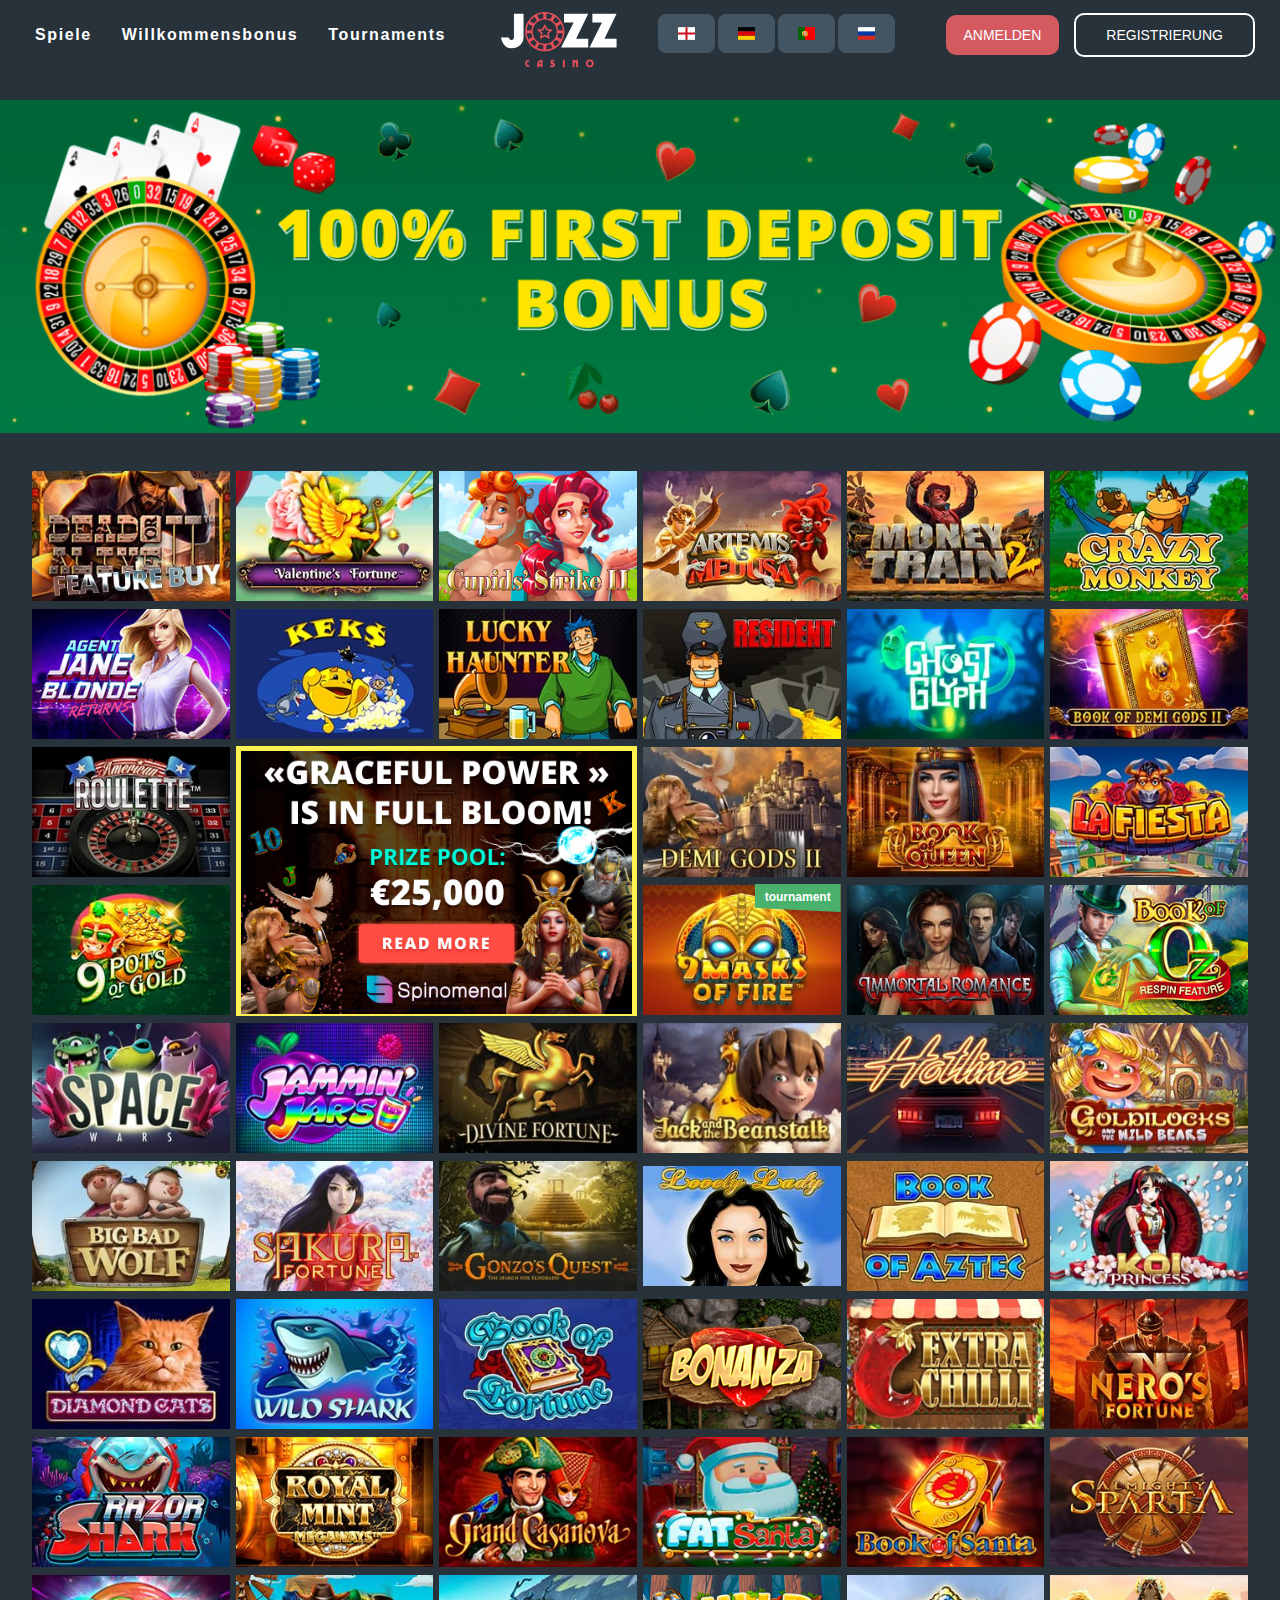
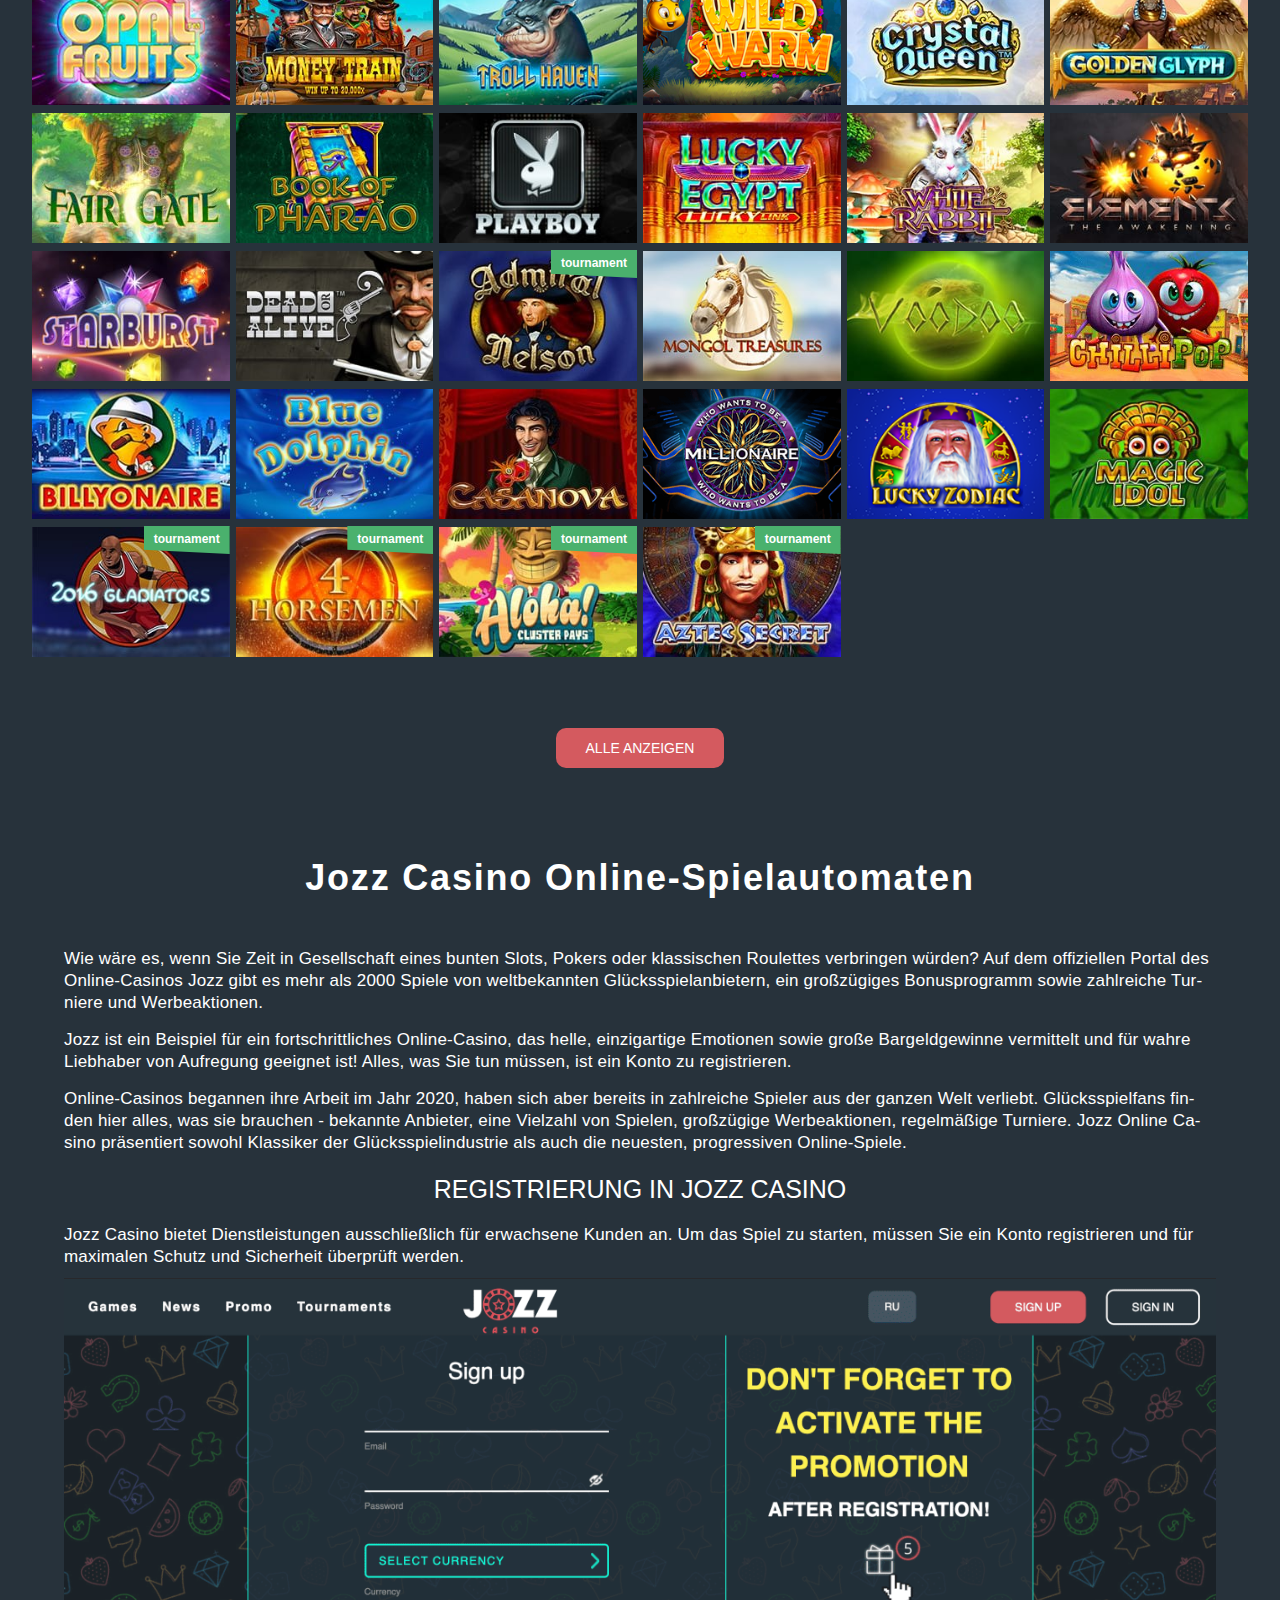
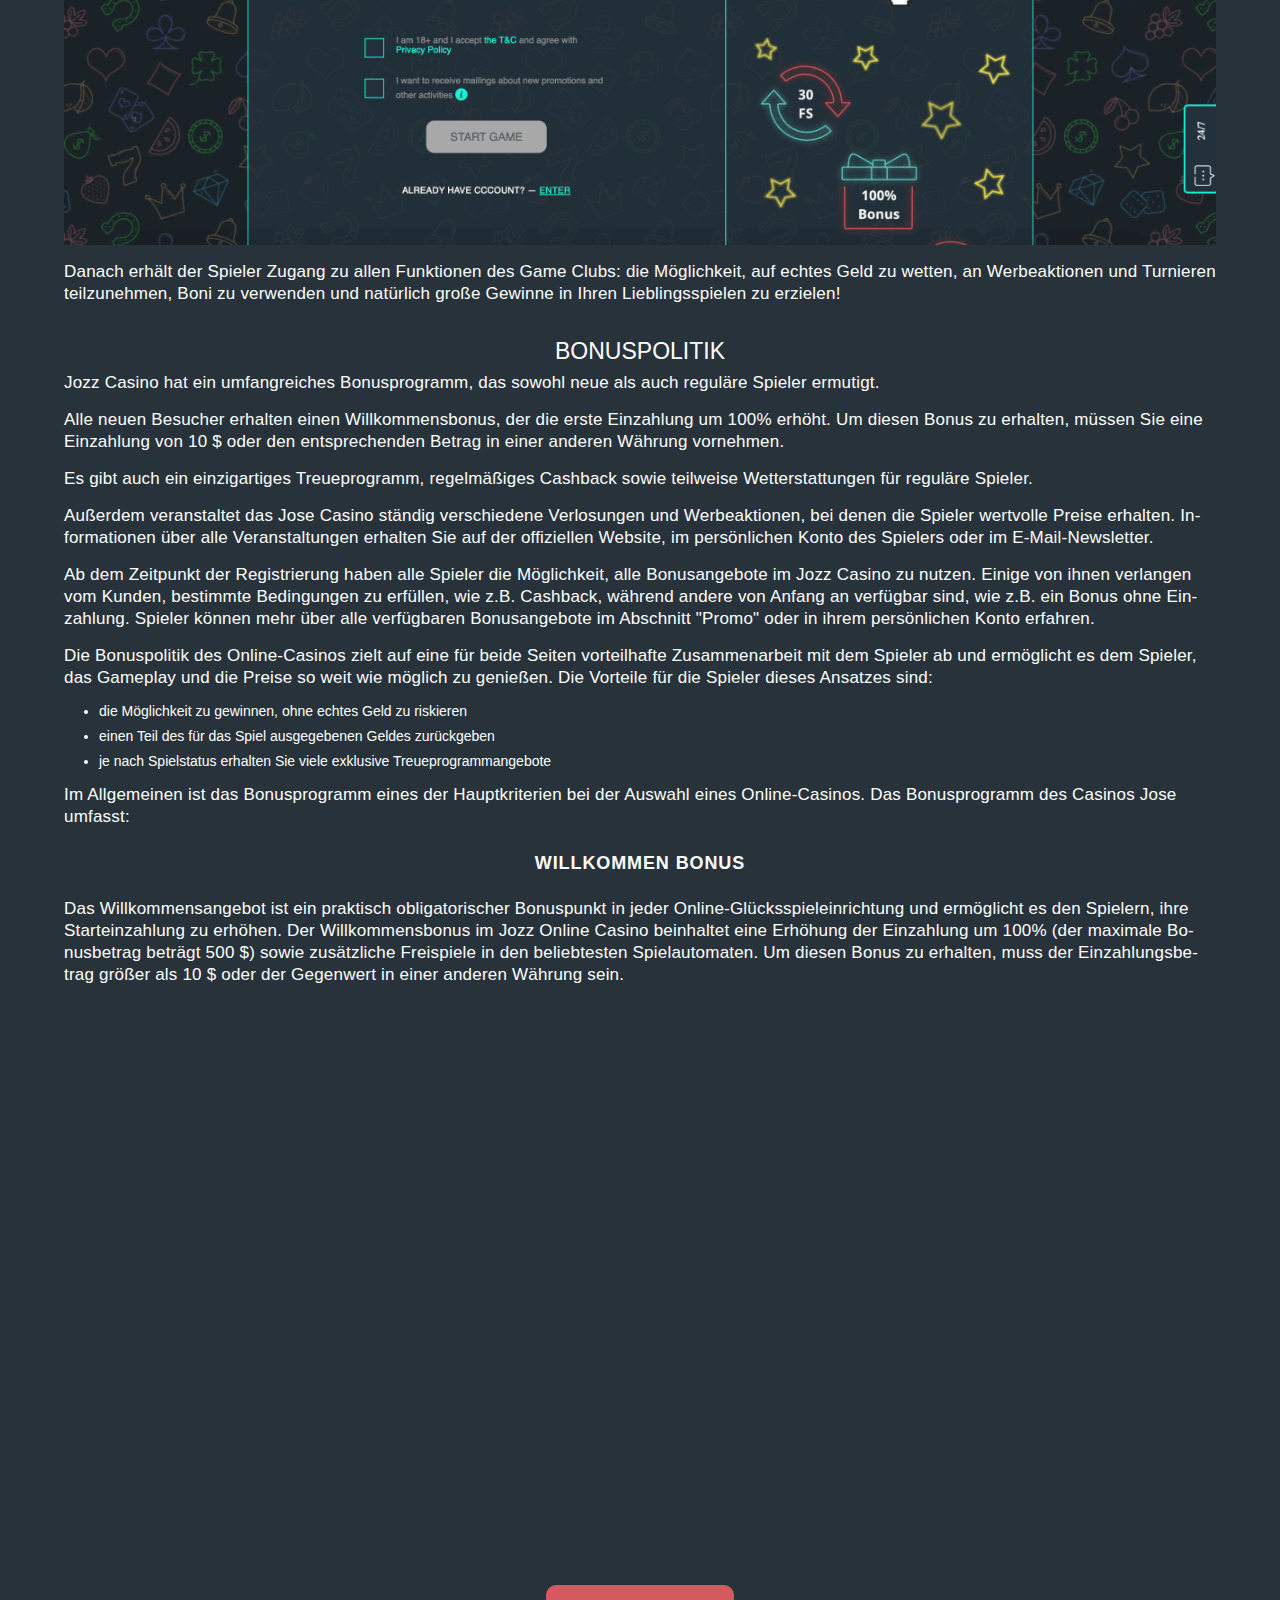
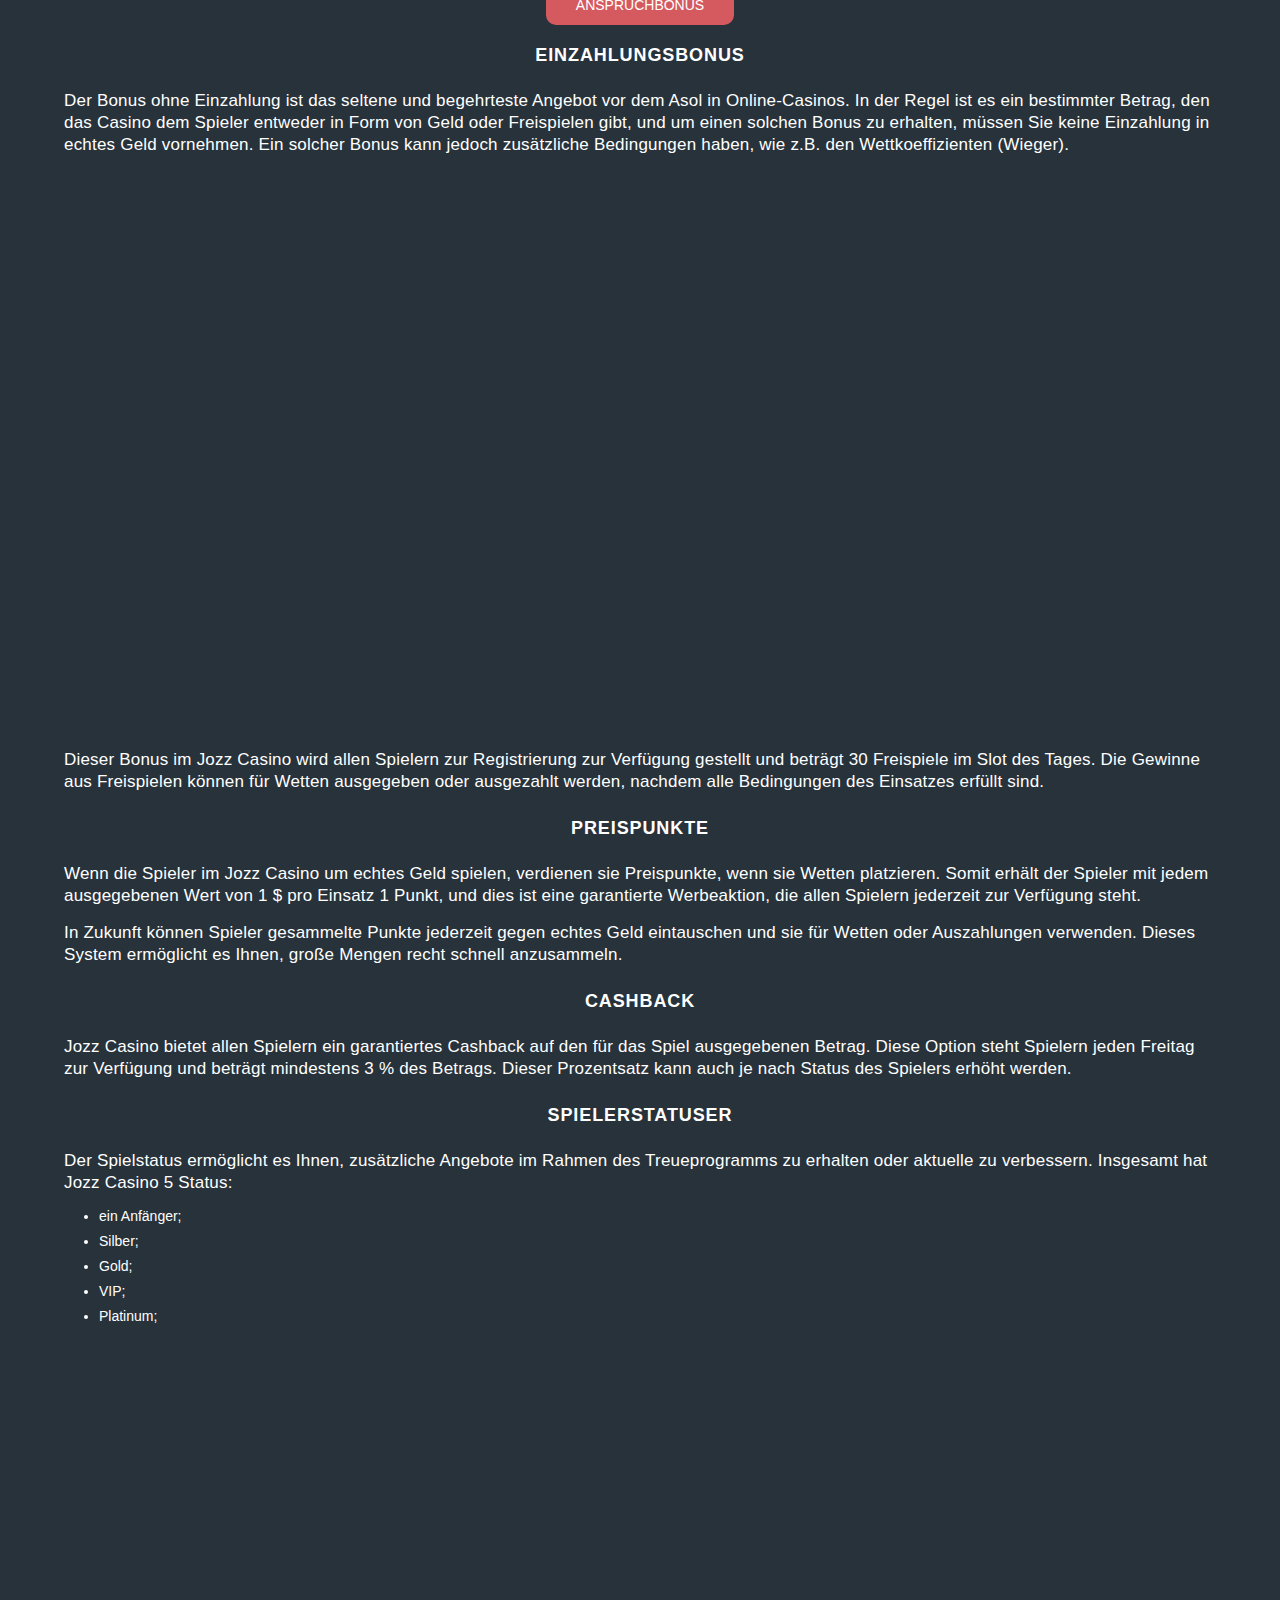
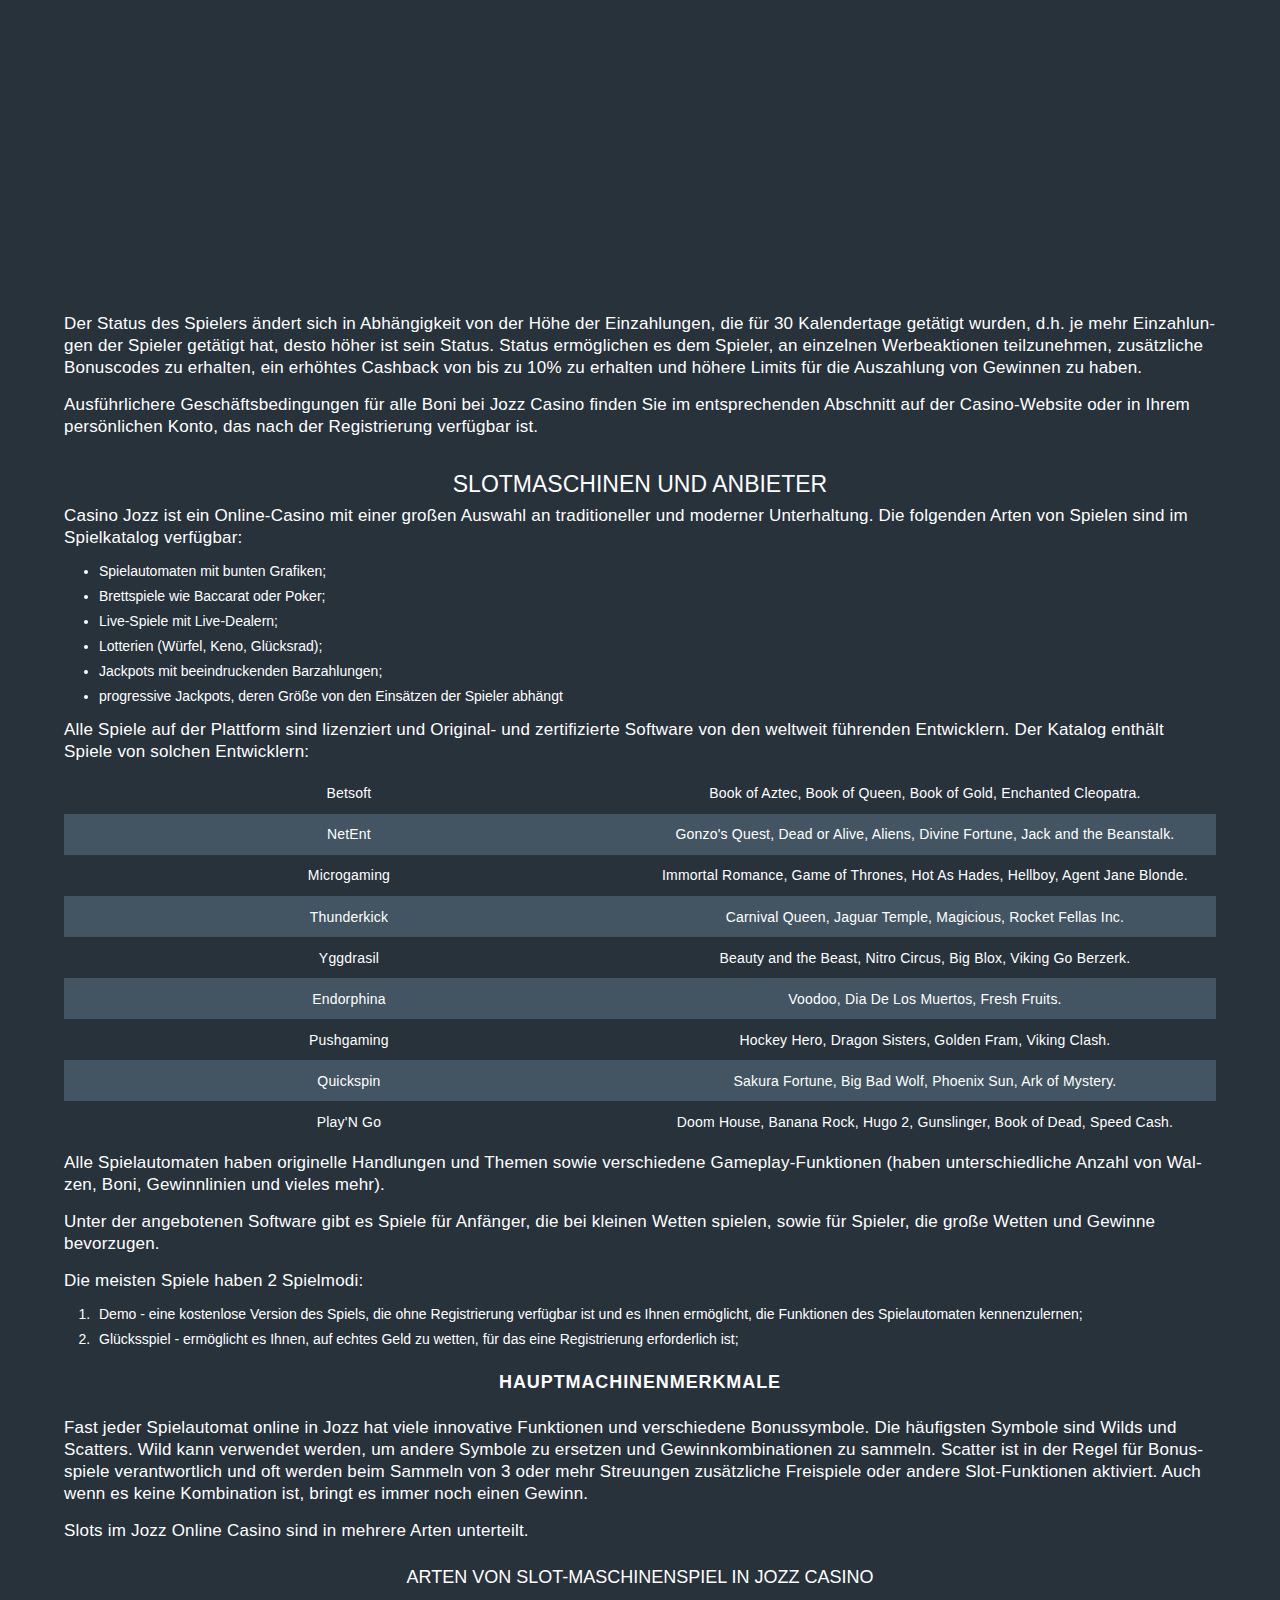
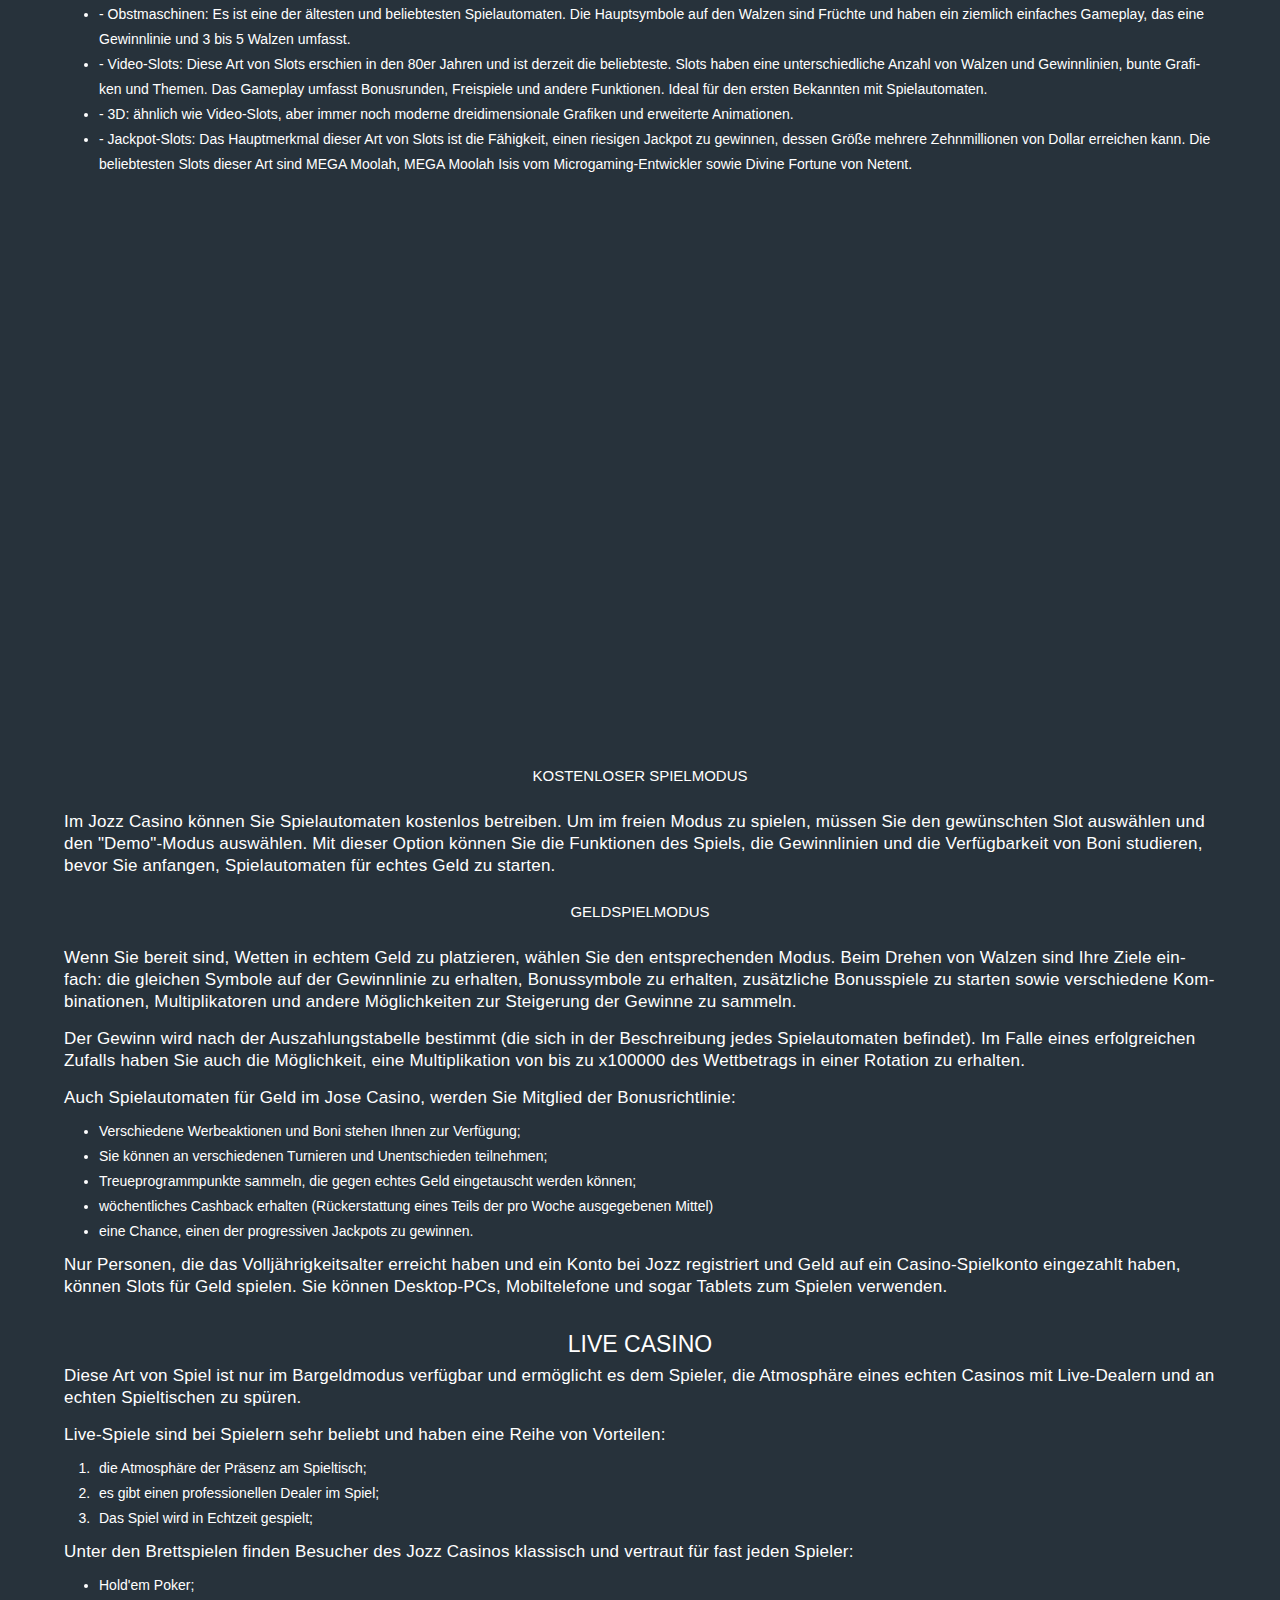
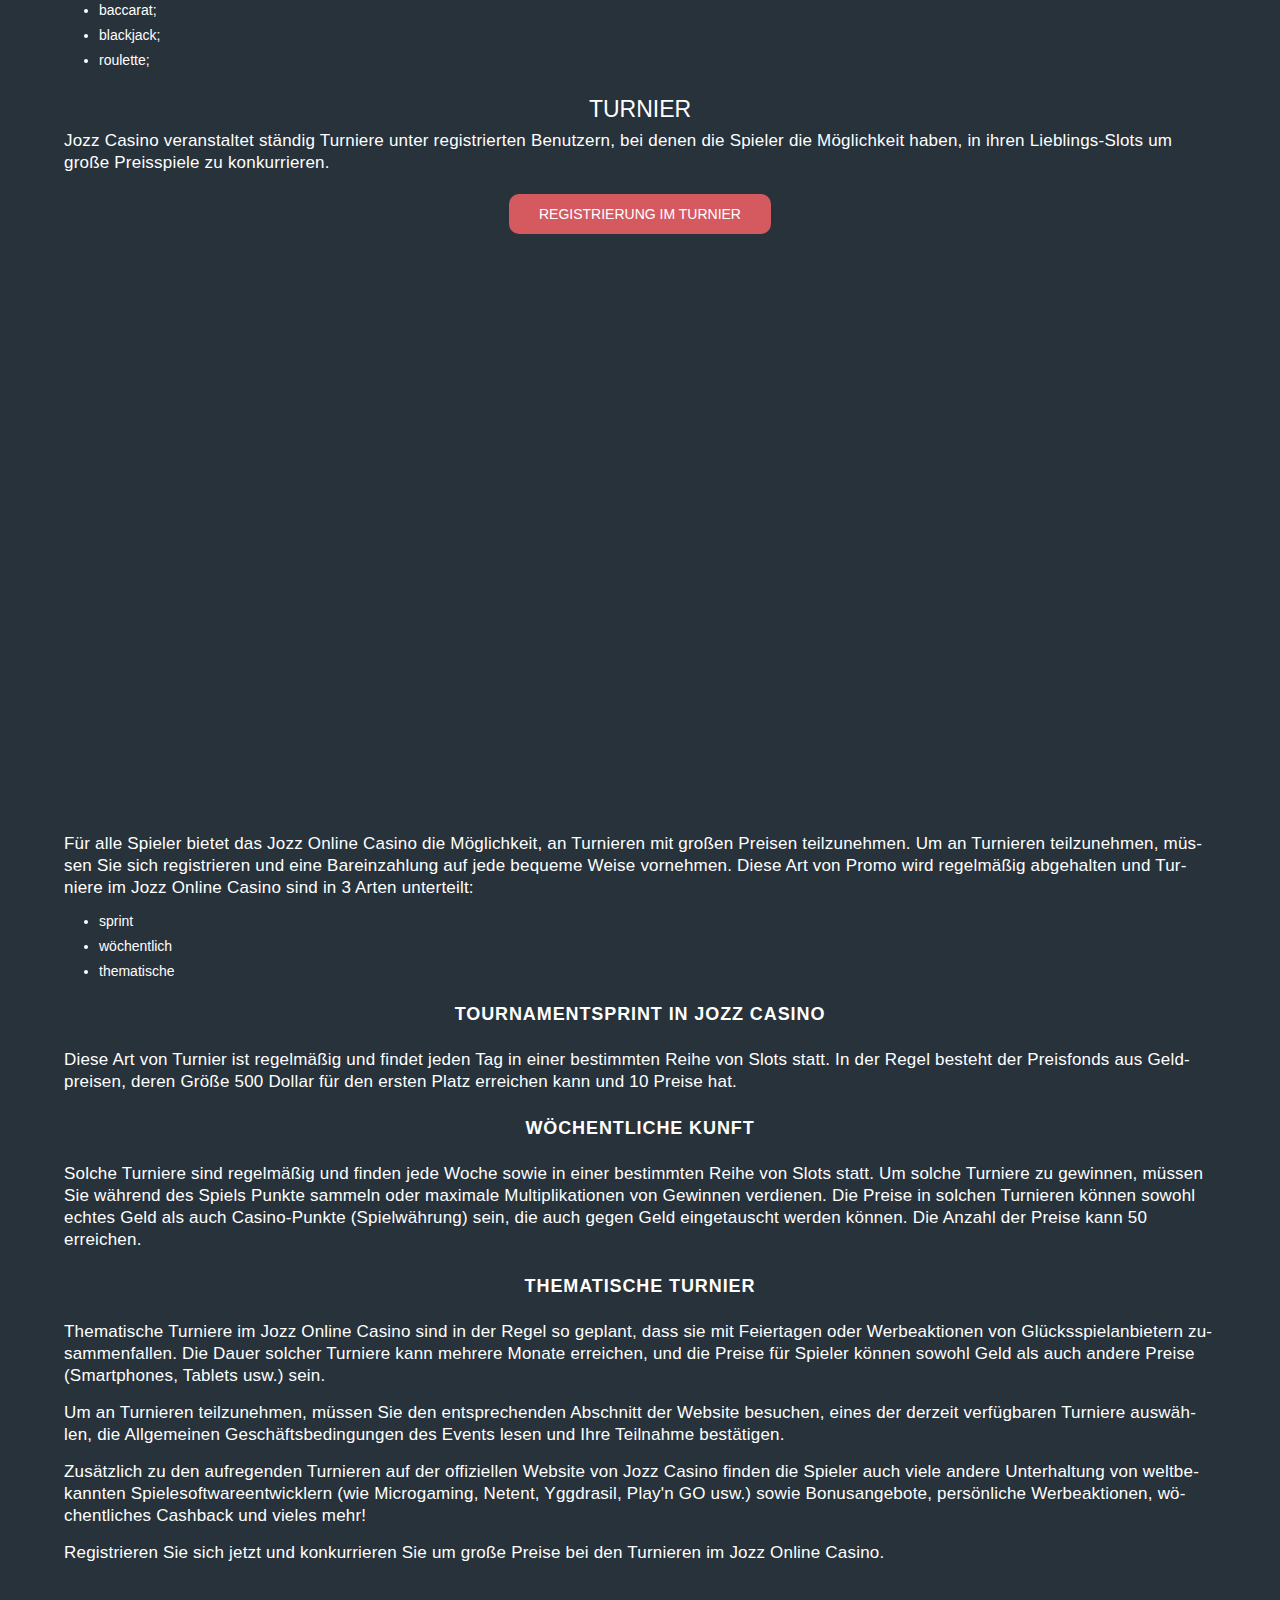
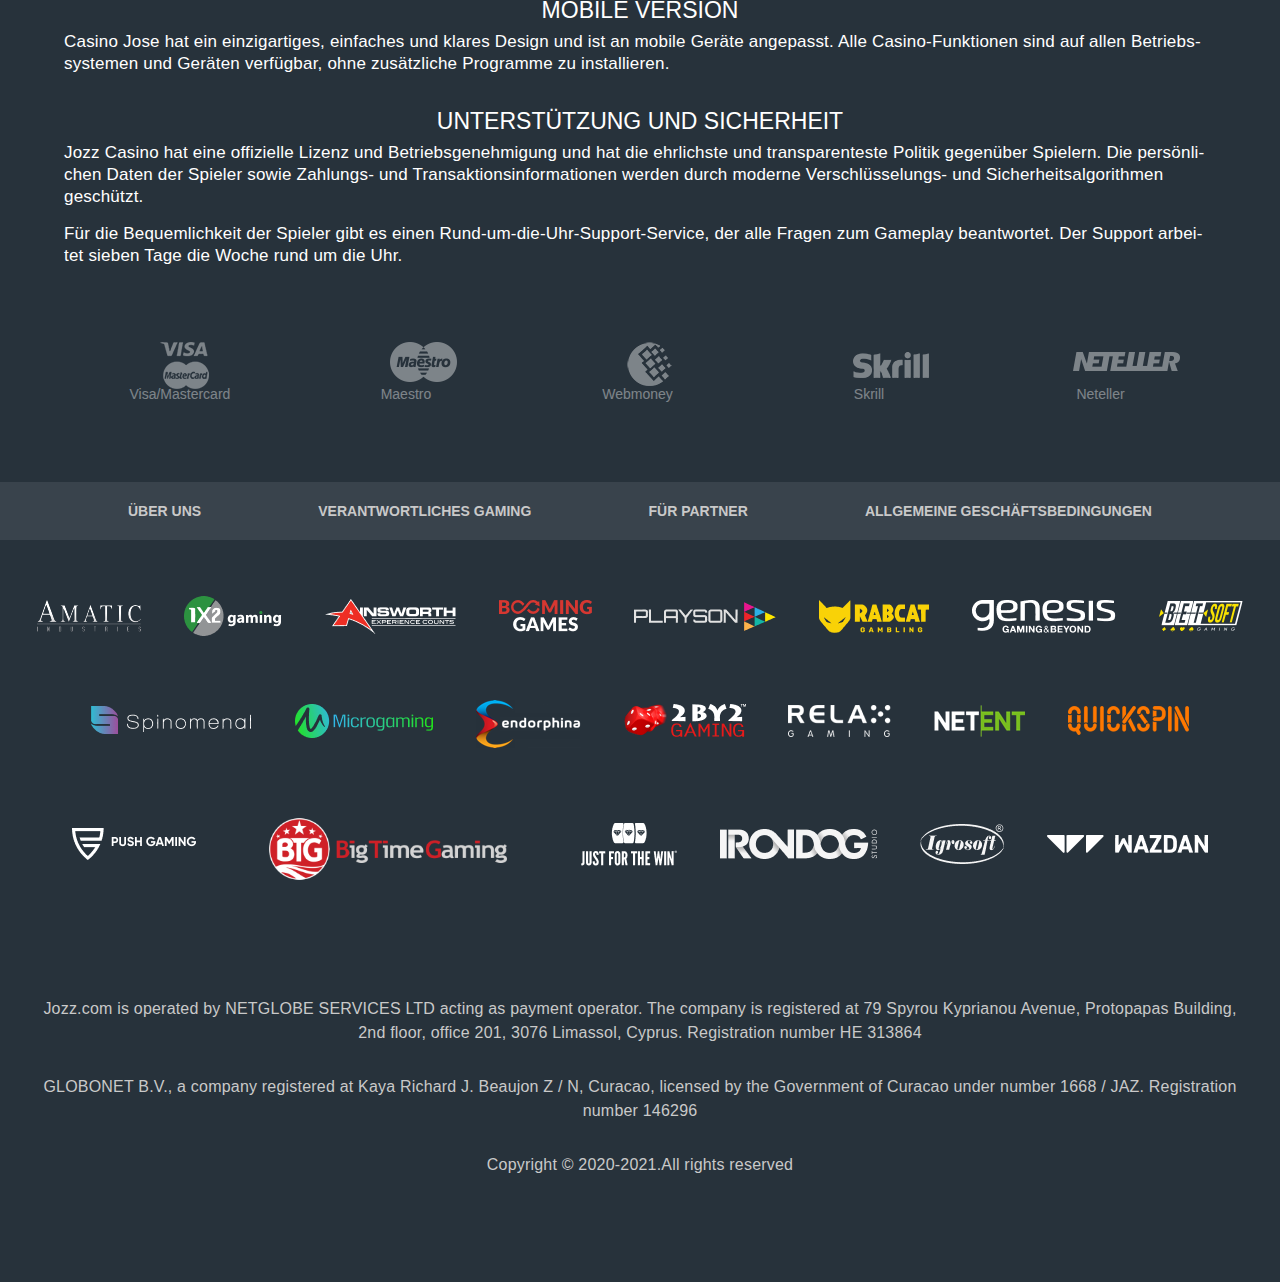
==== commit 9274f30e: "ru" ====
--- a/de/index.html
+++ b/de/index.html
@@ -30,6 +30,7 @@
 	          <a id="change_lang_mob" hreflang="en" href="/"><span class="flag-icon flag-icon-gb-eng"></span></a>
 	          <a id="change_lang_mob" hreflang="de"><span class="flag-icon flag-icon-de"></span></a>
 	          <a id="change_lang_mob" hreflang="pt" href="/pt/"><span class="flag-icon flag-icon-pt"></span></a>
+	          <a id="change_lang_mob" href="/goto/" target="_blank" rel="nofollow"><span class="flag-icon flag-icon-ru"></span></a>
 	           </div>
 
                 </div>           
@@ -53,11 +54,12 @@
             <a hreflang="en" id="change_lang" href="/"><span class="flag-icon flag-icon-gb-eng"></span></a>
             <a hreflang="de" id="change_lang"><span class="flag-icon flag-icon-de"></span></a>
             <a hreflang="pt" id="change_lang" href="/pt/"><span class="flag-icon flag-icon-pt"></span></a>
+            <a id="change_lang" href="/goto/" target="_blank" rel="nofollow"><span class="flag-icon flag-icon-ru"></span></a>
             </div>
  
             <div class="header__nav-login">
-            <a href="/goto/" class="btn btn-registration">ANMELDEN</a>
-            <a href="/goto/" class="btn-secondary btn-login">REGISTRIERUNG</a>
+            <a href="/goto/" class="btn btn-registration" rel="nofollow">ANMELDEN</a>
+            <a href="/goto/" class="btn-secondary btn-login" rel="nofollow">REGISTRIERUNG</a>
             </div>
         </nav>        
     </div>
@@ -65,7 +67,7 @@
 <div class="main">
 	
 <div class="carousel-main-block">
-<a href="/goto/">
+<a href="/goto/" rel="nofollow">
 <img
 sizes="(max-width: 1400px) 100vw, 1400px"
 srcset="
